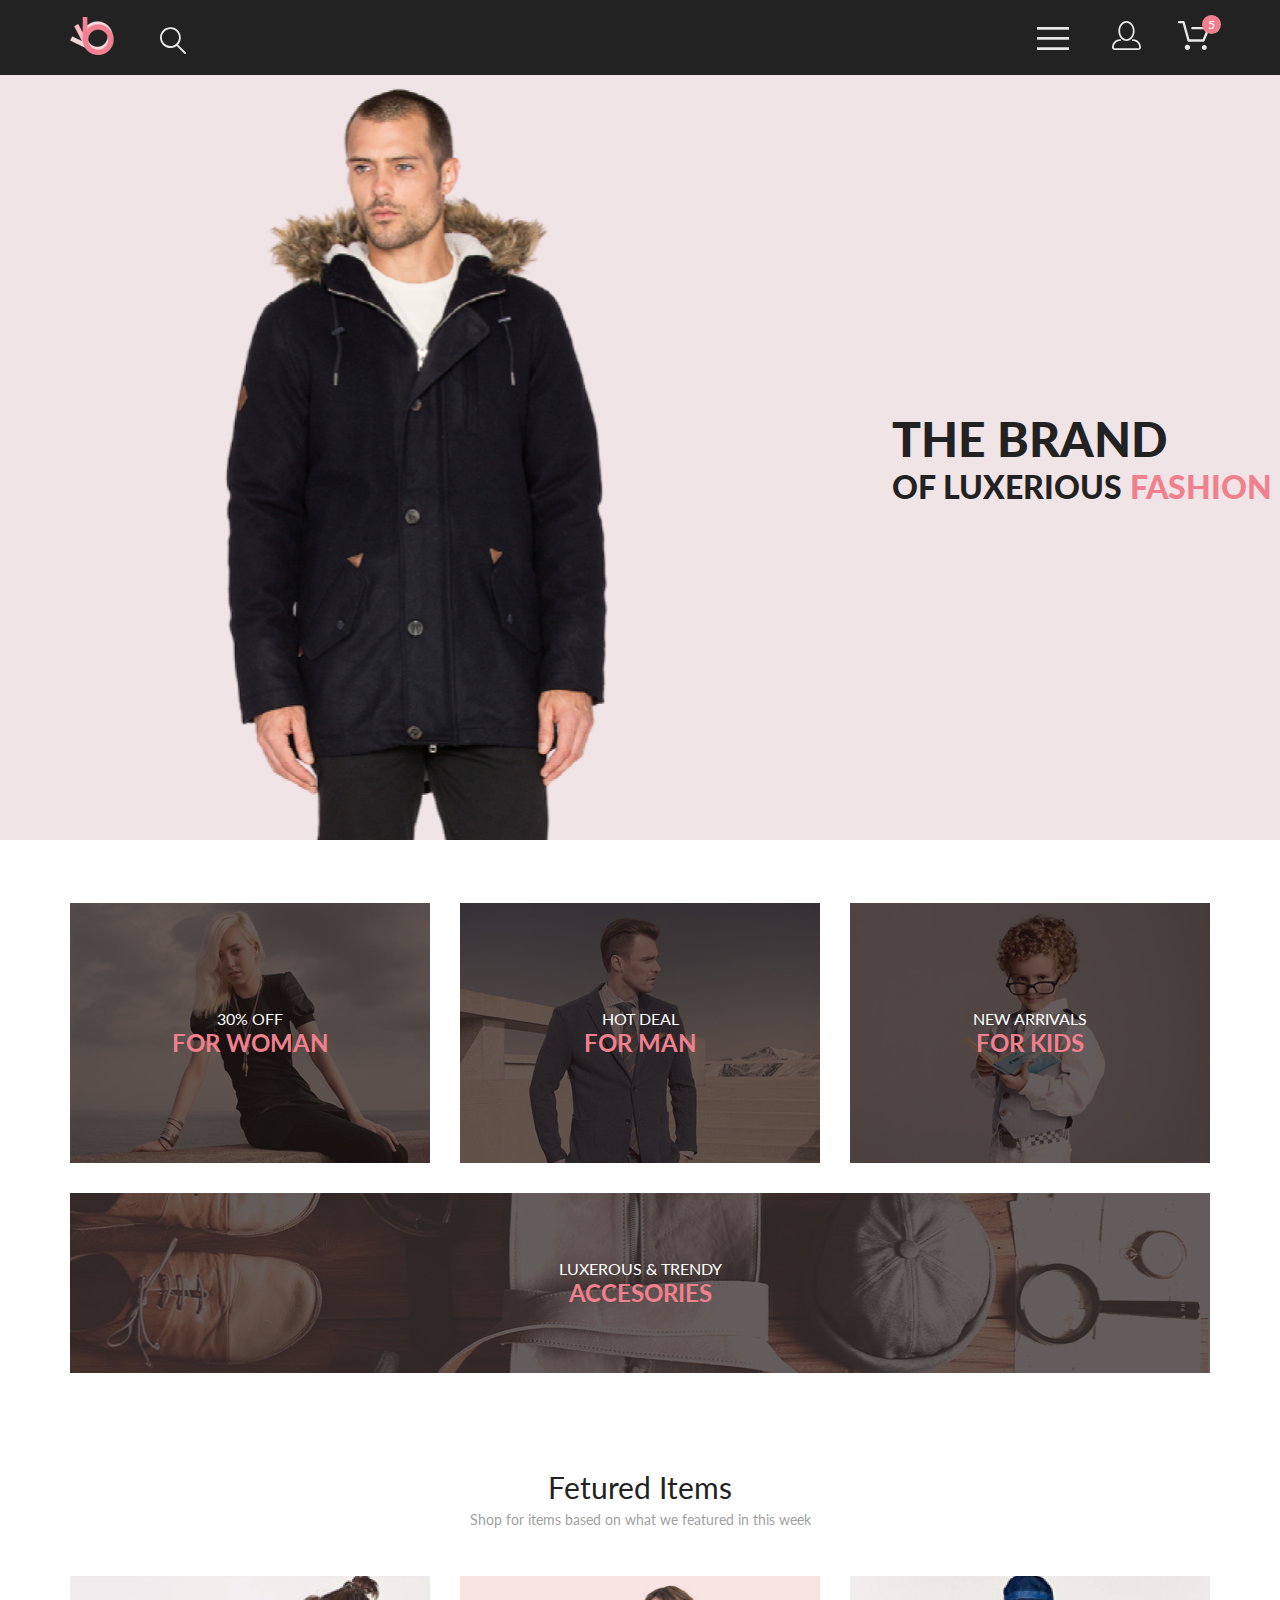
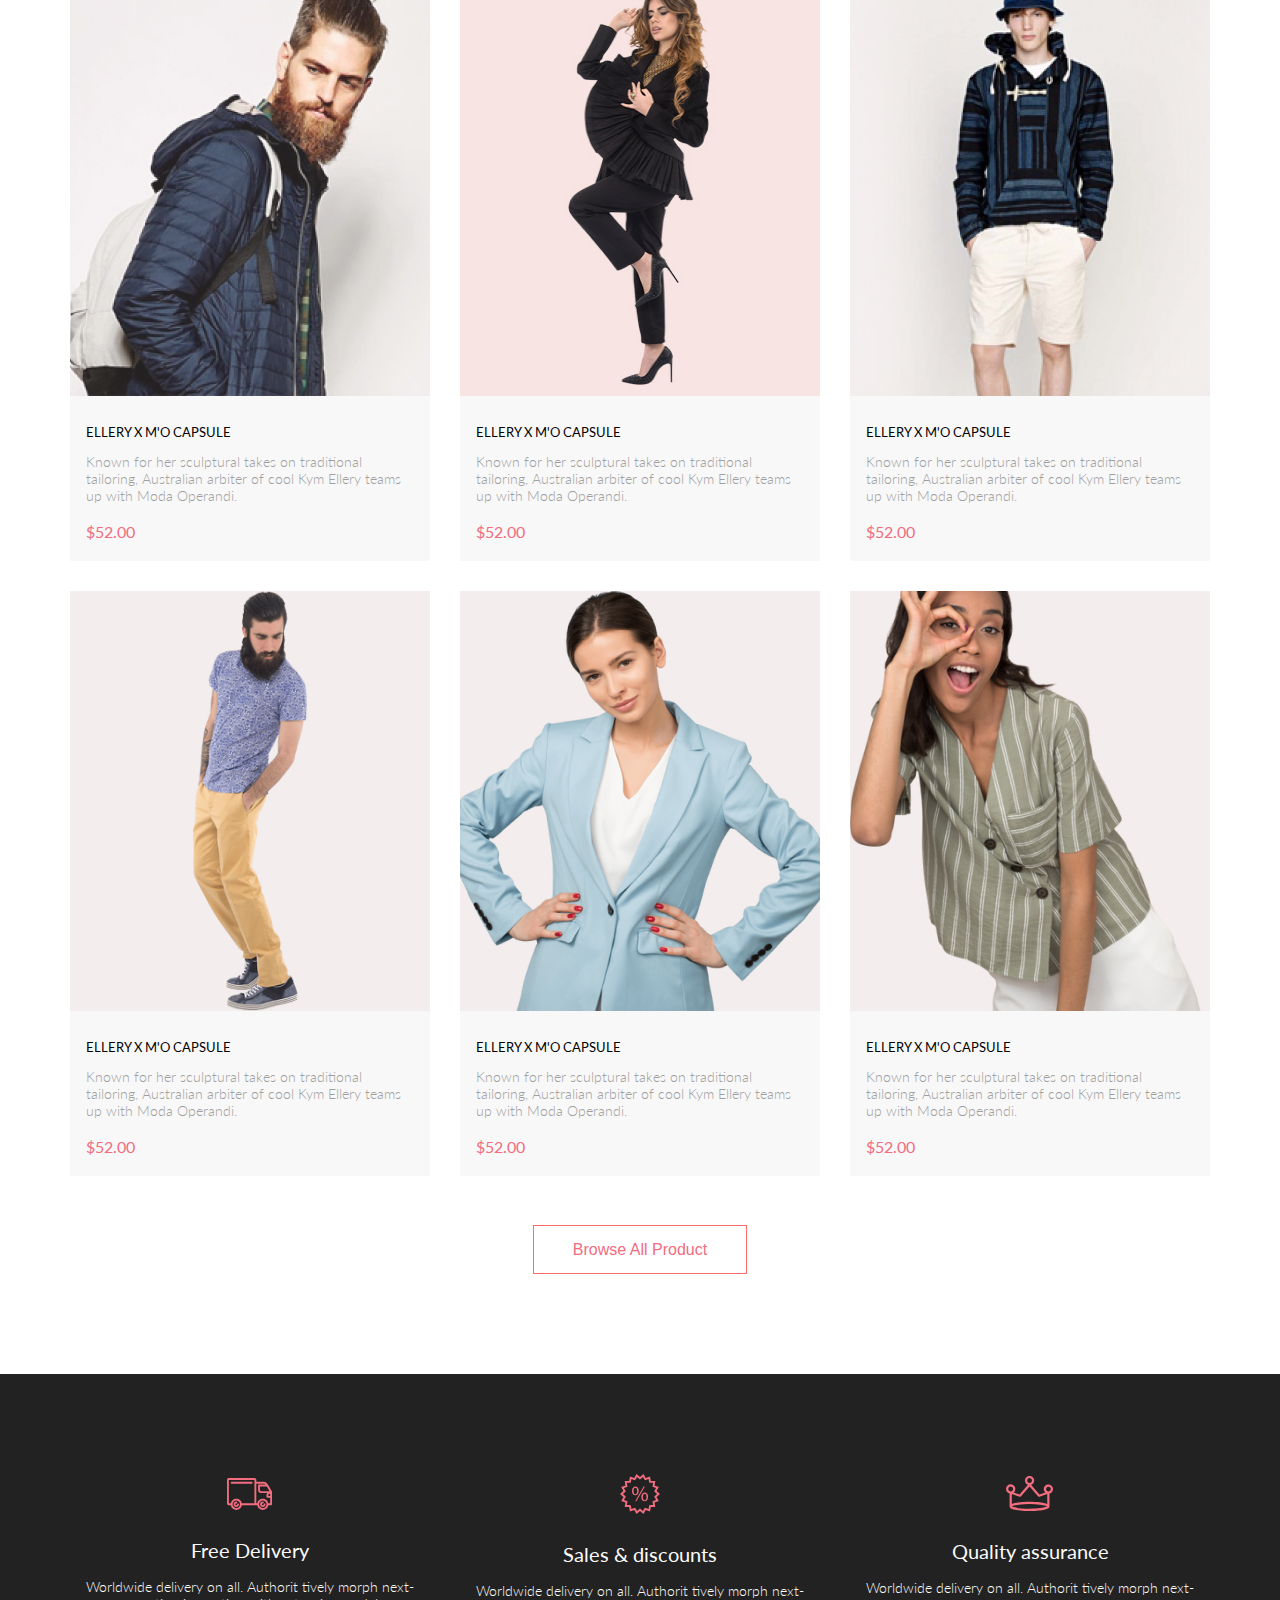
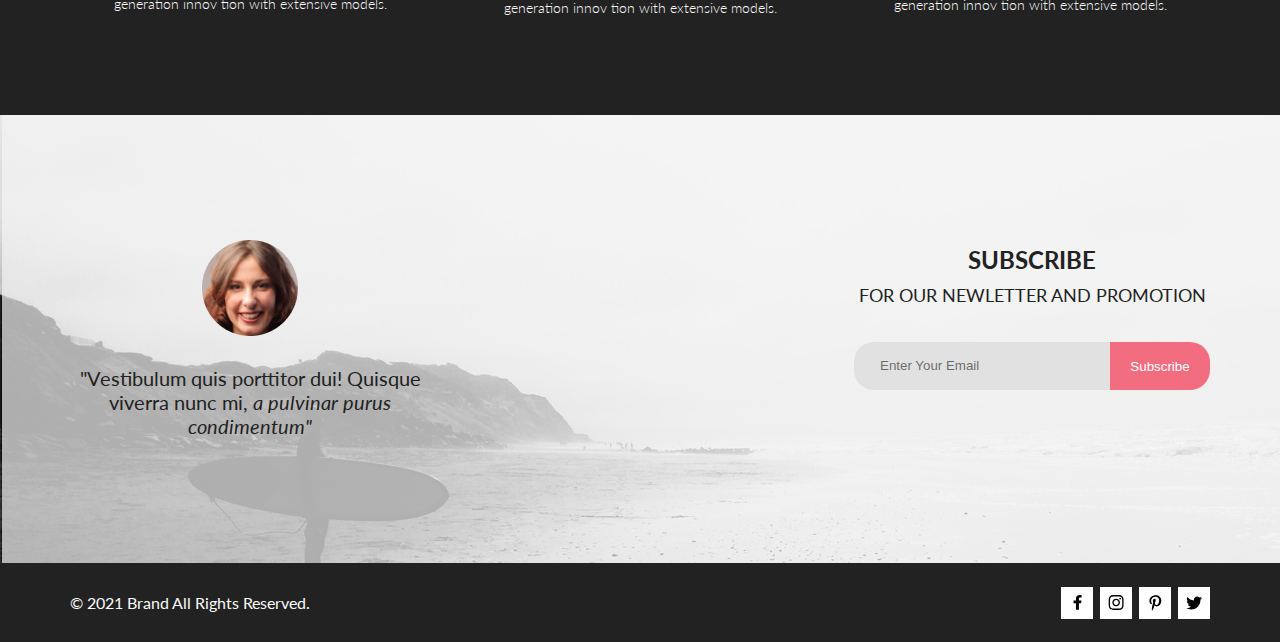
==== index.html @ 6a08852a "beautify code" ====
<!DOCTYPE html>
<html lang="en">

<head>
  <meta charset="UTF-8" />
  <meta http-equiv="X-UA-Compatible" content="IE=edge" />
  <meta name="viewport" content="width=device-width, initial-scale=1.0" />
  <link rel="stylesheet" href="./css/reset.css" />
  <link rel="stylesheet" href="./css/style.css" />
  <link rel="preconnect" href="https://fonts.googleapis.com" />
  <link rel="preconnect" href="https://fonts.gstatic.com" crossorigin />
  <link href="https://fonts.googleapis.com/css2?family=Lato:ital,wght@0,300;0,400;0,700;0,900;1,400&display=swap"
    rel="stylesheet" />
  <title>Document</title>
</head>

<body>
  <header class="header">
    <div class="container">
      <div class="header__wrp">
        <div>
          <img class="header__logo" src="./img/logo.svg" alt="logo" />
          <img class="header__search" src="./img/loupe.svg" alt="loupe" />
        </div>
        <div class="header__nav-group">
          <button class="header__button" type="buttons">
            <img src="./img/burger.svg" alt="burger" />
          </button>
          <a class="header__link" href="#"><img src="./img/person.svg" alt="person" /></a>
          <a href="#" class="header__link header__link-cart">
            <img src="./img/basket.svg" alt="cart" />
          </a>
        </div>
        <nav class="header__menu">
          <h2 class="header__menu-title"></h2>
          <ul class="header__menu-list">
            <li class="header__menu-item menu-sub-item">
              <h3 class="menu-sub-item__title">man</h3>
              <ul class="menu-sub-item__list">
                <li>
                  <a class="menu-sub-item__item-link" href="#">Accessories</a>
                </li>
                <li><a class="menu-sub-item__item-link" href="#">Bags</a></li>
                <li>
                  <a class="menu-sub-item__item-link" href="#">Denim</a>
                </li>
                <li>
                  <a class="menu-sub-item__item-link" href="#">T-Shirts</a>
                </li>
              </ul>
            </li>
            <li>
              <h3 class="menu-sub-item__title">woman</h3>
              <ul class="menu-sub-item__list">
                <li>
                  <a class="menu-sub-item__item-link" href="#">Accessories</a>
                </li>
                <li>
                  <a class="menu-sub-item__item-link" href="#">Jackets & Coats</a>
                </li>
                <li>
                  <a class="menu-sub-item__item-link" href="#">Polos</a>
                </li>
                <li>
                  <a class="menu-sub-item__item-link" href="#">T-Shirts</a>
                </li>
                <li>
                  <a class="menu-sub-item__item-link" href="#">Shirts</a>
                </li>
              </ul>
            </li>
            <li>
              <h3 class="menu-sub-item__title">kids</h3>
              <ul class="menu-sub-item__list">
                <li>
                  <a class="menu-sub-item__item-link" href="#">Accessories</a>
                </li>
                <li>
                  <a class="menu-sub-item__item-link" href="#">Jackets & Coats</a>
                </li>
                <li>
                  <a class="menu-sub-item__item-link" href="#">Polos</a>
                </li>
                <li>
                  <a class="menu-sub-item__item-link" href="#">T-Shirts</a>
                </li>
                <li>
                  <a class="menu-sub-item__item-link" href="#">Shirts</a>
                </li>
                <li><a class="menu-sub-item__item-link" href="#">Bags</a></li>
              </ul>
            </li>
          </ul>
        </nav>
      </div>
    </div>
  </header>
  <main>
    <section class="brand">
      <img class="brand__img" src="./img/man.png" alt="man" width="800" height="765" />
      <div class="brand__title-wrp">
        <h1 class="brand__title">
          the brand
          <span class="brand__sub-title">of luxerious
            <span class="brand__sub-title-pink">fashion</span></span>
        </h1>
      </div>
    </section>
    <section class="sales container">
      <h2 class="sales__title visually-hidden">sales</h2>
      <ul class="sales__list">
        <li class="sales__item sales__item_woman">
          <p class="sales__item-text">30% off</p>
          <h3 class="sales__item-title">for woman</h3>
        </li>
        <li class="sales__item sales__item_man">
          <p class="sales__item-text">hot deal</p>
          <h3 class="sales__item-title">for man</h3>
        </li>
        <li class="sales__item sales__item_kids">
          <p class="sales__item-text">new arrivals</p>
          <h3 class="sales__item-title">for kids</h3>
        </li>
        <li class="sales__item sales__item_shoose">
          <p class="sales__item-text">luxerous & trendy</p>
          <h3 class="sales__item-title">accesories</h3>
        </li>
      </ul>
    </section>
    <section class="products container">
      <h2 class="products__title">Fetured Items</h2>
      <p class="products__desk">
        Shop for items based on what we featured in this week
      </p>
      <ul class="products__list">
        <li class="products__item">
          <div class="products__item-img-wrp">
            <img class="products__item-img" src="./img/fetured-1.jpg" alt="fetured" />
            <button class="products__item-button" type="button">
              <img class="products__item-button-img" src="img/basket.svg" />
              <span>Add to Cart</span>
            </button>
          </div>
          <div class="products__item-wrp">
            <h3 class="products__item-title">ellery x m'o capsule</h3>
            <p class="products__item-desk">
              Known for her sculptural takes on traditional tailoring,
              Australian arbiter of cool Kym Ellery teams up with Moda
              Operandi.
            </p>
            <p class="products__item-priсe">$52.00</p>
          </div>
        </li>
        <li class="products__item">
          <div class="products__item-img-wrp">
            <img class="products__item-img" src="./img/fetured-2.jpg" alt="fetured" />
            <button class="products__item-button" type="button">
              <img class="products__item-button-img" src="img/basket.svg" />
              <span>Add to Cart</span>
            </button>
          </div>
          <div class="products__item-wrp">
            <h3 class="products__item-title">ellery x m'o capsule</h3>
            <p class="products__item-desk">
              Known for her sculptural takes on traditional tailoring,
              Australian arbiter of cool Kym Ellery teams up with Moda
              Operandi.
            </p>
            <p class="products__item-priсe">$52.00</p>
          </div>
        </li>
        <li class="products__item">
          <div class="products__item-img-wrp">
            <img class="products__item-img" src="./img/fetured-3.jpg" alt="fetured" />
            <button class="products__item-button" type="button">
              <img class="products__item-button-img" src="img/basket.svg" />
              <span>Add to Cart</span>
            </button>
          </div>
          <div class="products__item-wrp">
            <h3 class="products__item-title">ellery x m'o capsule</h3>
            <p class="products__item-desk">
              Known for her sculptural takes on traditional tailoring,
              Australian arbiter of cool Kym Ellery teams up with Moda
              Operandi.
            </p>
            <p class="products__item-priсe">$52.00</p>
          </div>
        </li>
        <li class="products__item">
          <div class="products__item-img-wrp">
            <img class="products__item-img" src="./img/fetured-4.jpg" alt="fetured" />
            <button class="products__item-button" type="button">
              <img class="products__item-button-img" src="img/basket.svg" />
              <span>Add to Cart</span>
            </button>
          </div>
          <div class="products__item-wrp">
            <h3 class="products__item-title">ellery x m'o capsule</h3>
            <p class="products__item-desk">
              Known for her sculptural takes on traditional tailoring,
              Australian arbiter of cool Kym Ellery teams up with Moda
              Operandi.
            </p>
            <p class="products__item-priсe">$52.00</p>
          </div>
        </li>
        <li class="products__item">
          <div class="products__item-img-wrp">
            <img class="products__item-img" src="./img/fetured-5.jpg" alt="fetured" />
            <button class="products__item-button" type="button">
              <img class="products__item-button-img" src="img/basket.svg" />
              <span>Add to Cart</span>
            </button>
          </div>
          <div class="products__item-wrp">
            <h3 class="products__item-title">ellery x m'o capsule</h3>
            <p class="products__item-desk">
              Known for her sculptural takes on traditional tailoring,
              Australian arbiter of cool Kym Ellery teams up with Moda
              Operandi.
            </p>
            <p class="products__item-priсe">$52.00</p>
          </div>
        </li>
        <li class="products__item">
          <div class="products__item-img-wrp">
            <img class="products__item-img" src="./img/fetured-6.jpg" alt="fetured" />
            <button class="products__item-button" type="button">
              <img class="products__item-button-img" src="img/basket.svg" />
              <span>Add to Cart</span>
            </button>
          </div>
          <div class="products__item-wrp">
            <h3 class="products__item-title">ellery x m'o capsule</h3>
            <p class="products__item-desk">
              Known for her sculptural takes on traditional tailoring,
              Australian arbiter of cool Kym Ellery teams up with Moda
              Operandi.
            </p>
            <p class="products__item-priсe">$52.00</p>
          </div>
        </li>
      </ul>
      <button class="products__button" type="button">
        Browse All Product
      </button>
    </section>
    <section class="offer">
      <div class="container">
        <h2 class="offer__title visually-hidden">offer</h2>
        <ul class="offer__list">
          <li class="offer__item">
            <img class="offer__item-img" src="./img/delivery.svg" alt="delivery" />
            <h3 class="offer__item-title">Free Delivery</h3>
            <p class="offer__item-desc">
              Worldwide delivery on all. Authorit tively morph next-generation
              innov tion with extensive models.
            </p>
          </li>
          <li class="offer__item">
            <img class="offer__item-img" src="./img/sales.svg" alt="sales" />
            <h3 class="offer__item-title">Sales & discounts</h3>
            <p class="offer__item-desc">
              Worldwide delivery on all. Authorit tively morph next-generation
              innov tion with extensive models.
            </p>
          </li>
          <li class="offer__item">
            <img class="offer__item-img" src="./img/quality.svg" alt="quality" />
            <h3 class="offer__item-title">Quality assurance</h3>
            <p class="offer__item-desc">
              Worldwide delivery on all. Authorit tively morph next-generation
              innov tion with extensive models.
            </p>
          </li>
        </ul>
      </div>
    </section>
  </main>
  <footer>
    <section class="subscription">
      <div class="container subscription__container">
        <div class="subscription__wrp">
          <img class="subscription__photo" src="./img/photo.png" alt="photo" />
          <p class="subscription__photo-desc">
            "Vestibulum quis porttitor dui! Quisque viverra nunc mi,
            <span class="subscription__photo-desc-italic">a pulvinar purus condimentum"</span>
          </p>
        </div>
        <form class="subscription__form" action="/">
          <legend class="subscription__form-legend">
            <h2 class="subscription__title">subscribe</h2>
            <h3 class="subscription__sub-title">
              for our newletter and promotion
            </h3>
          </legend>
          <div class="subscription__form-wrp">
            <label for="email" class="visually-hidden">Email</label>
            <input class="subscription__form-input" type="email" id="email" placeholder="Enter Your Email" />
            <button class="subscription__form-submit" type="submit">
              Subscribe
            </button>
          </div>
        </form>
      </div>
    </section>
    <section class="copyright">
      <h2 class="copyright__title visually-hidden">copyright</h2>
      <div class="container copyright__container">
        <div class="copyright__desc">
          &copy; 2021 Brand All Rights Reserved.
        </div>
        <ul class="copyright__socials">
          <li>
            <a class="copyright__socials-item" href="#">
              <svg class="copyright__socials-item-img" width="9" height="15" viewBox="0 0 9 15"
                xmlns="http://www.w3.org/2000/svg">
                <path
                  d="M8.08836 8.28L8.50686 5.61602H5.89022V3.88729C5.89022 3.15847 6.25574 2.44806 7.42765 2.44806H8.61722V0.179975C8.61722 0.179975 7.53772 0 6.50561 0C4.35073 0 2.9422 1.27593 2.9422 3.5857V5.61602H0.546875V8.28H2.9422V14.72H5.89022V8.28H8.08836Z" />
              </svg>
            </a>
          </li>
          <li>
            <a class="copyright__socials-item" href="#">
              <svg class="copyright__socials-item-img" width="16" height="15" viewBox="0 0 16 15"
                xmlns="http://www.w3.org/2000/svg">
                <path
                  d="M8.13897 3.68159C6.02383 3.68159 4.31774 5.38491 4.31774 7.49663C4.31774 9.60835 6.02383 11.3117 8.13897 11.3117C10.2541 11.3117 11.9602 9.60835 11.9602 7.49663C11.9602 5.38491 10.2541 3.68159 8.13897 3.68159ZM8.13897 9.9769C6.77211 9.9769 5.65467 8.8646 5.65467 7.49663C5.65467 6.12866 6.76878 5.01636 8.13897 5.01636C9.50915 5.01636 10.6233 6.12866 10.6233 7.49663C10.6233 8.8646 9.50583 9.9769 8.13897 9.9769ZM13.0078 3.52554C13.0078 4.02026 12.6087 4.41538 12.1165 4.41538C11.621 4.41538 11.2252 4.01694 11.2252 3.52554C11.2252 3.03413 11.6243 2.63569 12.1165 2.63569C12.6087 2.63569 13.0078 3.03413 13.0078 3.52554ZM15.5386 4.42866C15.4821 3.23667 15.2094 2.18081 14.3347 1.31089C13.4634 0.440967 12.4058 0.168701 11.2119 0.108936C9.9814 0.039209 6.29321 0.039209 5.0627 0.108936C3.8721 0.165381 2.81453 0.437646 1.93987 1.30757C1.06522 2.17749 0.795836 3.23335 0.735973 4.42534C0.666134 5.65386 0.666134 9.33608 0.735973 10.5646C0.79251 11.7566 1.06522 12.8124 1.93987 13.6824C2.81453 14.5523 3.86878 14.8246 5.0627 14.8843C6.29321 14.9541 9.9814 14.9541 11.2119 14.8843C12.4058 14.8279 13.4634 14.5556 14.3347 13.6824C15.2061 12.8124 15.4788 11.7566 15.5386 10.5646C15.6085 9.33608 15.6085 5.65718 15.5386 4.42866ZM13.949 11.8828C13.6895 12.5335 13.1874 13.0349 12.5322 13.2972C11.5511 13.6857 9.22314 13.596 8.13897 13.596C7.05479 13.596 4.72348 13.6824 3.74573 13.2972C3.09389 13.0382 2.59171 12.5369 2.32898 11.8828C1.93987 10.9033 2.02967 8.57905 2.02967 7.49663C2.02967 6.41421 1.9432 4.08667 2.32898 3.1105C2.58838 2.45972 3.09056 1.95835 3.74573 1.69604C4.7268 1.30757 7.05479 1.39722 8.13897 1.39722C9.22314 1.39722 11.5545 1.31089 12.5322 1.69604C13.184 1.95503 13.6862 2.4564 13.949 3.1105C14.3381 4.08999 14.2483 6.41421 14.2483 7.49663C14.2483 8.57905 14.3381 10.9066 13.949 11.8828Z" />
              </svg>
            </a>
          </li>
          <li>
            <a class="copyright__socials-item" href="#">
              <svg class="copyright__socials-item-img" width="13" height="16" viewBox="0 0 13 16"
                xmlns="http://www.w3.org/2000/svg">
                <path
                  d="M6.74032 0.203125C3.55564 0.203125 0.408203 2.34063 0.408203 5.8C0.408203 8 1.63738 9.25 2.38233 9.25C2.68963 9.25 2.86655 8.3875 2.86655 8.14375C2.86655 7.85313 2.13091 7.23438 2.13091 6.025C2.13091 3.5125 4.03055 1.73125 6.4889 1.73125C8.60271 1.73125 10.1671 2.94062 10.1671 5.1625C10.1671 6.82187 9.50597 9.93437 7.36422 9.93437C6.59133 9.93437 5.93018 9.37187 5.93018 8.56563C5.93018 7.38438 6.74963 6.24062 6.74963 5.02187C6.74963 2.95312 3.835 3.32812 3.835 5.82812C3.835 6.35313 3.90018 6.93437 4.13298 7.4125C3.70463 9.26875 2.82931 12.0344 2.82931 13.9469C2.82931 14.5375 2.91311 15.1188 2.96899 15.7094C3.07452 15.8281 3.02175 15.8156 3.18316 15.7563C4.74757 13.6 4.69169 13.1781 5.3994 10.3562C5.78119 11.0875 6.76826 11.4812 7.55046 11.4812C10.8469 11.4812 12.3275 8.24688 12.3275 5.33125C12.3275 2.22813 9.66427 0.203125 6.74032 0.203125Z" />
              </svg>
            </a>
          </li>
          <li>
            <a class="copyright__socials-item" href="#">
              <svg class="copyright__socials-item-img" width="17" height="14" viewBox="0 0 17 14" fill="none"
                xmlns="http://www.w3.org/2000/svg">
                <path
                  d="M14.417 3.74052C14.427 3.88264 14.427 4.0248 14.427 4.16692C14.427 8.50192 11.1498 13.4969 5.15986 13.4969C3.31448 13.4969 1.60022 12.9588 0.158203 12.0248C0.420396 12.0552 0.67247 12.0654 0.944752 12.0654C2.46741 12.0654 3.8691 11.5476 4.98843 10.6644C3.5565 10.6339 2.3565 9.68977 1.94305 8.39027C2.14475 8.4207 2.34642 8.44102 2.5582 8.44102C2.85063 8.44102 3.14308 8.40039 3.41533 8.32936C1.92291 8.02477 0.803551 6.70498 0.803551 5.11108V5.07048C1.23715 5.31414 1.74139 5.46642 2.2758 5.4867C1.39849 4.89786 0.823727 3.8928 0.823727 2.75573C0.823727 2.14661 0.985041 1.58823 1.26741 1.10092C2.87077 3.09077 5.28086 4.39023 7.98334 4.53239C7.93293 4.28873 7.90266 4.03495 7.90266 3.78114C7.90266 1.97402 9.35477 0.501953 11.1598 0.501953C12.0976 0.501953 12.9446 0.897891 13.5396 1.53748C14.2757 1.39536 14.9816 1.12123 15.6068 0.745609C15.3648 1.50705 14.8505 2.14664 14.1749 2.5527C14.8304 2.48167 15.4657 2.29889 16.0505 2.04511C15.6069 2.69483 15.0522 3.27348 14.417 3.74052Z" />
              </svg>
            </a>
          </li>
        </ul>
      </div>
    </section>
  </footer>
</body>

</html>
---- css/style.css ----
:root {
  --black: #222222;
  --pink-bkg: #F1E4E6;
  --pinc-bkg-light: #F8F3F4;
  --light-pink-bkg: #F8F8F8;
  --black-text: #000000;
  --pink-text: #F1808F;
  --white: #FFFFFF;
  --light-grey-text: #FBFBFB;
  --grey-text: #9F9F9F;
  --red-text: #F16D7F;
  --red-hover: #E05C6E;
  --pink-bdr: #FF6A6A;
  --grey-filter: rgba(58, 56, 56, 0.86);
  --grey-input: #E1E1E1;
  --grey-input-text: #222224;
  --grey-placeholder: #222224a1;
  --grey-reg-input: #A4A4A4;
}

body {
  font-family: 'Lato';
  font-weight: 400;
  font-style: normal;
  font-size: 14px;
  line-height: 17px;
}

.visually-hidden {
  position: absolute;
  white-space: nowrap;
  width: 1px;
  height: 1px;
  overflow: hidden;
  border: 0;
  padding: 0;
  clip: rect(0 0 0 0);
  clip-path: inset(50%);
  margin: -1px;
}

.container {
  width: 1140px;
  margin: 0 auto;
}

.header {
  background-color: var(--black);
}

.header__wrp {
  display: flex;
  justify-content: space-between;
  min-height: 75px;
  align-items: center;
}

.header__logo {
  margin: 0 41px 0 0;
}

.header__button {
  background-color: transparent;
  border: 0;
  cursor: pointer;
}

.header__link {
  margin: 0 0 0 33px;
}

.header__link-cart {
  position: relative;
}

.header__search {
  cursor: pointer;
}

.header__link-cart::after {
  content: '5';
  background-color: var(--pink-text);
  color: var(--white);
  width: 19px;
  height: 19px;
  position: absolute;
  right: -11px;
  top: -21px;
  display: flex;
  justify-content: center;
  align-items: center;
  border-radius: 50%;
  font-size: 12px;
  line-height: 14px;
}

.header__menu {
  display: none;
}

.brand {
  display: flex;
  background-color: var(--pink-bkg);
  margin: 0 0 63px 0;
}

.brand__title-wrp {
  display: flex;
  align-items: center;
  padding: 0 0 0 92px;
  flex-grow: 1;
}

.brand__title {
  font-size: 48px;
  font-weight: 900;
  line-height: 58px;
  color: var(--black);
  text-transform: uppercase;
}

.brand__sub-title {
  display: block;
  font-size: 32px;
  line-height: 38px;
}

.brand__sub-title-pink {
  color: var(--pink-text)
}

.sales__item {
  width: 360px;
  min-height: 260px;
  display: flex;
  flex-direction: column;
  align-items: center;
  justify-content: center;
  text-transform: uppercase;
}

.sales__list {
  display: flex;
  flex-wrap: wrap;
  justify-content: space-between;
}

.sales__item_woman {
  background-image: url('../img/for_woman.jpg');
  background-size: cover;
}

.sales__item_man {
  background-image: url('../img/for_man.jpg');
  background-size: cover;
}

.sales__item_kids {
  background-image: url('../img/for_kids.jpg');
  background-size: cover;
}

.sales__item_shoose {
  background-image: url('../img/accerories.jpg');
  background-size: cover;
  margin: 30px 0 0 0;
  min-height: 180px;
  width: 1140px;
}

.sales__item-text {
  font-size: 16px;
  line-height: 19px;
  text-align: center;
  color: var(--white);
}

.sales__item-title {
  font-weight: 700;
  font-size: 24px;
  line-height: 29px;
  text-align: center;
  color: var(--pink-text);
}

.products__title {
  margin: 96px 0 6px;
  text-align: center;
  line-height: 36px;
  font-size: 30px;
  color: var(--black);
}

.products__desk {
  margin: 0 0 48px;
  text-align: center;
  color: var(--grey-text);
}

.products__list {
  display: flex;
  justify-content: space-between;
  flex-wrap: wrap;
}

.products__item {
  background-color: var(--light-pink-bkg);
  width: 360px;
  min-height: 420px;
  margin: 0 0 30px;
}

.products__item-img-wrp {
  position: relative;
}

.products__item-img-wrp:hover::after {
  content: '';
  position: absolute;
  z-index: 1;
  left: 0;
  right: 0;
  top: 0;
  bottom: 0;
  background-color: var(--grey-filter);
}

.products__item-wrp {
  padding: 25px 16px 20px 16px;
}

.products__item-title {
  margin: 0 0 13px;
  text-transform: uppercase;
  font-size: 13px;
  line-height: 16px;
  color: var(--black-text);
}

.products__item-desk {
  margin: 0 0 18px;
  font-weight: 300;
  color: var(--grey-text)
}

.products__item-priсe {
  font-size: 16px;
  line-height: 19px;
  color: var(--red-text);
}

.products__item-button {
  position: absolute;
  z-index: 2;
  border: solid 2px var(--white);
  padding: 13px;
  display: none;
  justify-content: center;
  align-items: center;
  background-color: transparent;
  width: 138px;
  height: 43px;
  left: 50%;
  top: 50%;
  margin: calc(-43px/2) 0 0 calc(-138px/2);
  color: var(--white);
  cursor: pointer;
}

.products__item-img-wrp:hover>.products__item-button {
  display: flex;
}

.products__item-button-img {
  width: 26px;
  height: 24px;
  margin: 0 11px 0 0;
}

.products__button {
  display: block;
  margin: 19px auto 100px;
  padding: 14px 39px;
  border: 1px solid var(--pink-bdr);
  background-color: transparent;
  color: var(--red-text);
  font-size: 16px;
  line-height: 19px;
}

.products__button:hover {
  background-color: var(--pink-bdr);
  color: var(--white);
  cursor: pointer;
}

.offer {
  display: flex;
  align-items: center;
  background-color: var(--black);
  min-height: 341px;
}

.offer__list {
  display: flex;
  justify-content: space-between;
}

.offer__item {
  width: 360px;
  display: flex;
  flex-direction: column;
  align-items: center;
  justify-content: center;
}

.offer__item-img {
  margin: 0 0 28px;
}

.offer__item-title {
  color: var(--light-grey-text);
  font-size: 20px;
  line-height: 24px;
  margin: 0 0 16px;
  text-align: center;
}

.offer__item-desc {
  color: var(--light-grey-text);
  font-weight: 300;
  font-size: 13.972px;
  text-align: center;
}

.subscription {
  display: flex;
  align-items: center;
  background-image: url('../img/background-subscribe.jpg');
  background-size: cover;
  min-height: 448px;
}

.subscription__container {
  display: flex;
  justify-content: space-between;
}

.subscription__wrp {
  width: 360px;
  display: flex;
  flex-direction: column;
  align-items: center;
  justify-content: center;
}

.subscription__photo {
  width: 96px;
  margin: 0 0 30px;
}

.subscription__photo-desc {
  font-size: 20px;
  line-height: 24px;
  text-align: center;
  color: var(--black);
}

.subscription__photo-desc-italic {
  font-style: italic;
}

.subscription__title {
  font-size: 24px;
  font-weight: 700;
  line-height: 40px;
  text-align: center;
  text-transform: uppercase;
  color: var(--black);
}

.subscription__sub-title {
  font-size: 18px;
  line-height: 30px;
  text-align: center;
  text-transform: uppercase;
  color: var(--black);
}

.copyright {
  background-color: var(--black);
  min-height: 79px;
  display: flex;
  align-items: center;
}

.copyright__container {
  display: flex;
  justify-content: space-between;
  align-items: center;
}

.copyright__desc {
  font-size: 16px;
  line-height: 19px;
  color: var(--light-grey-text);
}

.copyright__socials {
  display: flex;
}

.copyright__socials-item {
  display: flex;
  justify-content: center;
  align-items: center;
  margin: 0 0 0 7px;
  width: 32px;
  height: 32px;
  background-color: var(--white);
}

.copyright__socials-item:hover {
  background-color: var(--red-text);
}

.copyright__socials-item-img {
  fill: var(--black-text);
}

.copyright__socials-item:hover>.copyright__socials-item-img {
  fill: var(--white);
}

.subscription__form-wrp {
  display: flex;
  width: 356px;
  margin: 32px 0 0 0;
}

.subscription__form-input {
  flex-grow: 1;
  padding: 17px 26px;
  background-color: var(--grey-input);
  line-height: 14px;
  color: var(--grey-input-text);
  border: none;
  border-radius: 20px 0 0 20px;
}

.subscription__form-input::placeholder {
  color: var(--grey-placeholder);
}

.subscription__form-input:focus {
  outline: none;
}

.subscription__form-submit {
  min-width: 100px;
  background-color: var(--red-text);
  border: none;
  border-radius: 0 20px 20px 0;
  color: var(--white);
}

.subscription__form-submit:hover {
  background-color: var(--red-hover);
  cursor: pointer;
}

.registration__title-wrp {
  display: flex;
  align-items: center;
  background-color: var(--pinc-bkg-light);
  min-height: 148px;
}

.registration__title {
  font-size: 24px;
  line-height: 29px;
  text-transform: uppercase;
  color: var(--red-text);
}

.registration__form-wrp {
  display: flex;
  justify-content: space-between;
  margin-top: 64px;
  margin-bottom: 96px;
}

.registration__form {
  width: 360px;
}

.registration__form-input {
  display: block;
  width: 100%;
  padding: 13px 17px;
  border: none;
  outline: solid 1px var(--grey-reg-input);
  font-weight: 300;
  font-size: 13px;
  line-height: 16px;
  margin: 0 0 21px;
}

.registration__form-input::placeholder {
  color: var(--grey-reg-input);
}

.registration__form-label {
  display: block;
  color: var(--black);
  margin: 0 0 20px;
  font-size: 16px;
  font-weight: 300;
  line-height: 19px;
}

.registration__form-radio-wrp {
  margin: 11px 0 33px;
  display: flex;
  align-items: center;
}

.registration__form-radio {
  display: none;
}

.registration__form-radio-label {
  position: relative;
  display: flex;
  align-items: center;
  margin: 0 20px 0 0;
}

.registration__form-radio-label::before {
  content: '';
  width: 17px;
  height: 17px;
  margin: 0 10px 0 0;
  display: block;
  border: 1px solid var(--grey-reg-input);
  border-radius: 50%;
}

.registration__form-radio:checked+.registration__form-radio-label::before {
  background-image: url("../img/radio.svg");
  background-size: cover;
}

.registration-form-desc {
  color: var(--grey-reg-input);
  font-weight: 300;
  font-size: 13px;
  line-height: 16px;
}

.registration__desc {
  max-width: 652px;
}

.registration__button {
  padding: 16px 29px;
  margin: 55px 0 0 0;
  border: 1px solid var(--red-text);
  background-color: var(--red-text);
  text-transform: uppercase;
  color: var(--white);
}

.registration__button-img {
  fill: var(--white);
  margin-left: 20px;
}

.registration__sub-title {
  margin: 0 0 22px;
  font-weight: 300;
  font-size: 24px;
  line-height: 29px;
  text-transform: uppercase;
}

.registration__desc-text {
  margin: 0 0 21px;
  font-weight: 300;
  font-size: 24px;
  line-height: 29px;
}

.registration__desc-item {
  margin: 0 0 16px;
  display: flex;
  align-items: center;
  font-weight: 300;
  font-size: 24px;
  line-height: 29px;
}

.registration__desc-item::before {
  content: '';
  width: 20px;
  height: 16px;
  margin: 0 23px 0 0;
  background-image: url("../img/check.svg");
  background-size: cover;
}
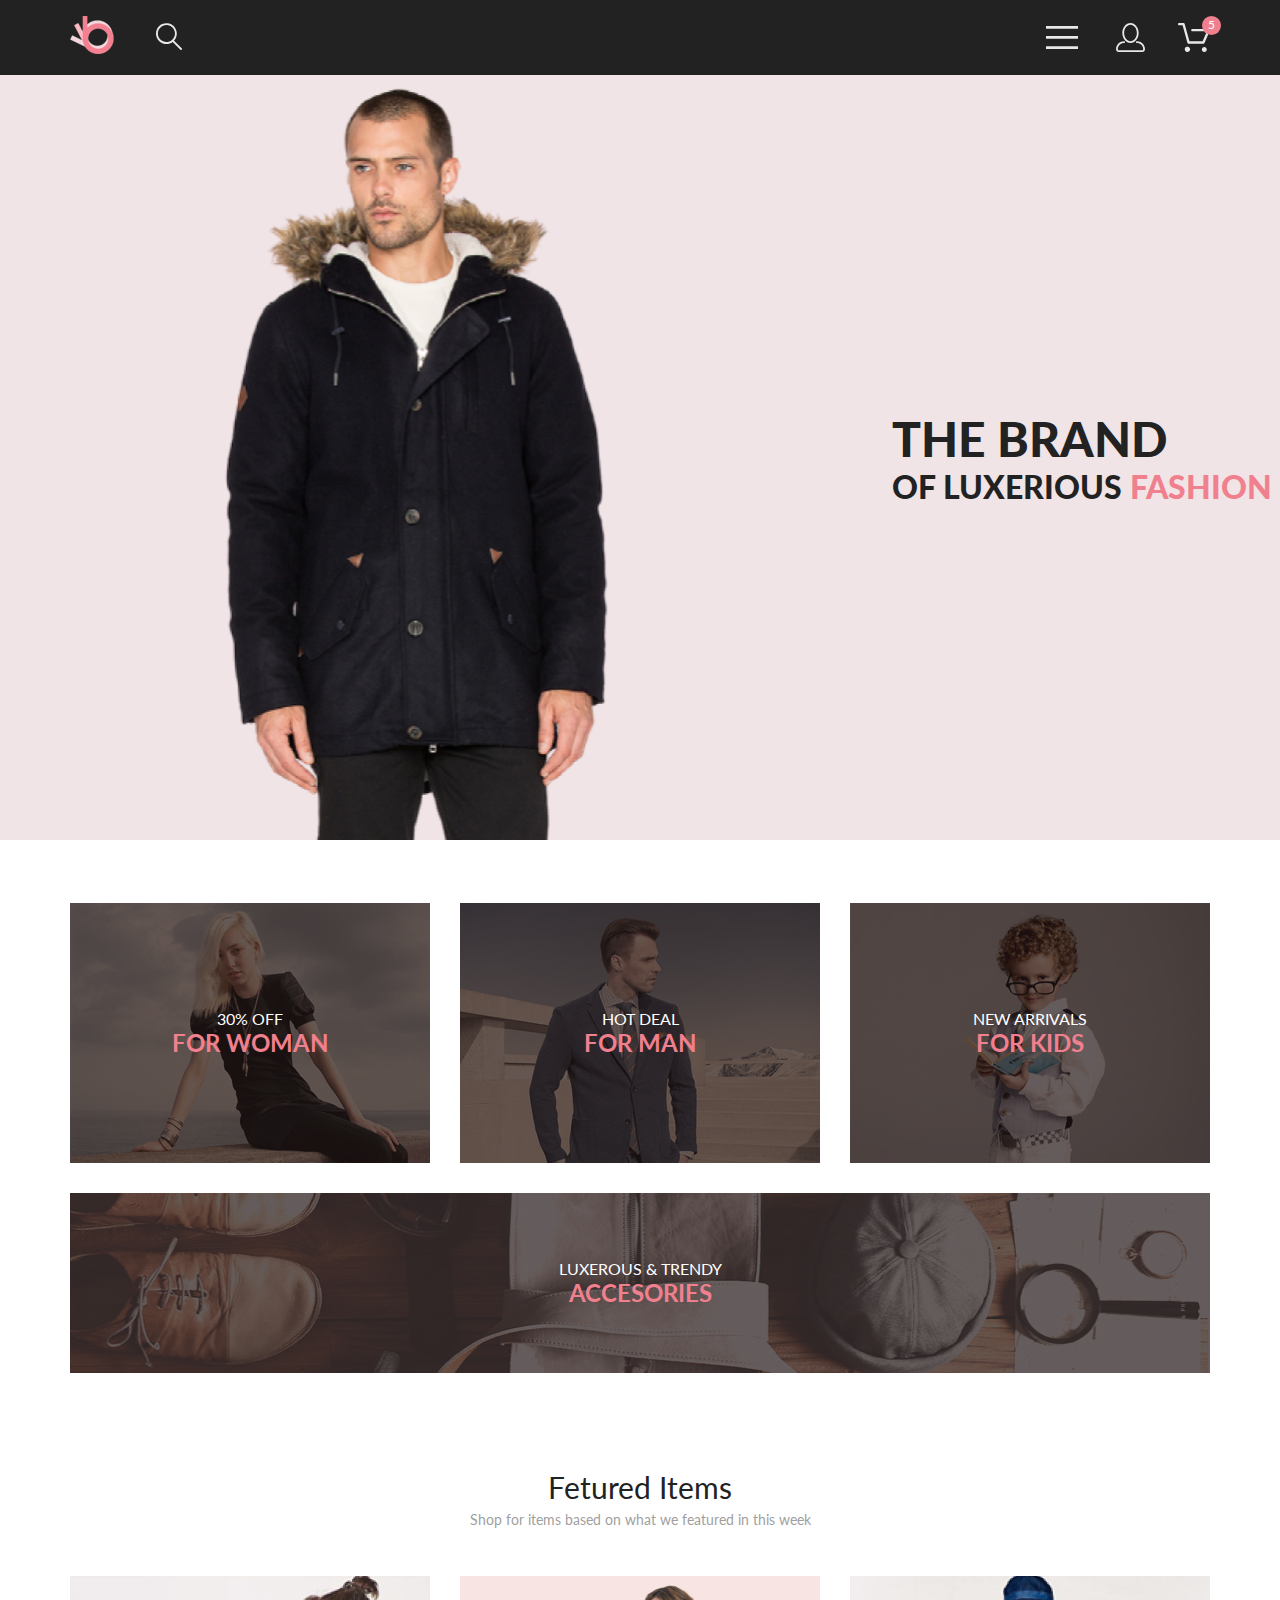
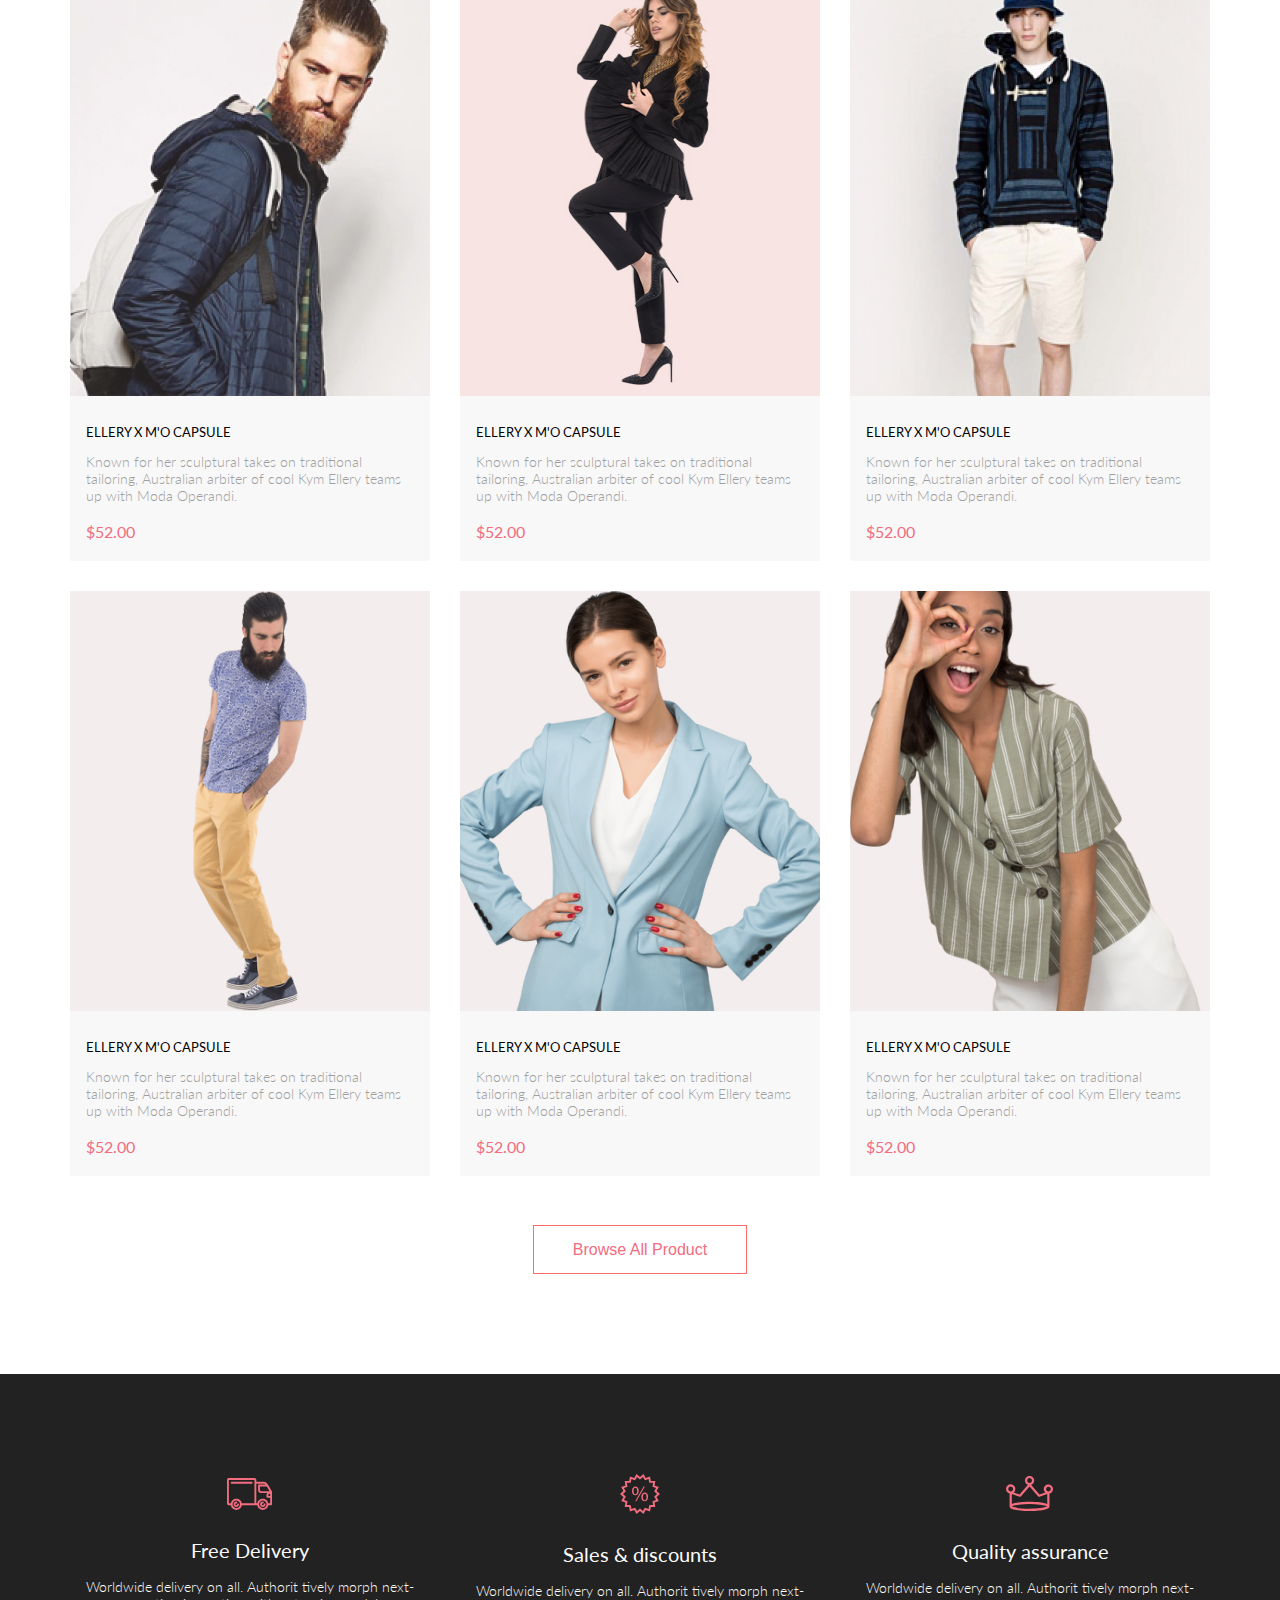
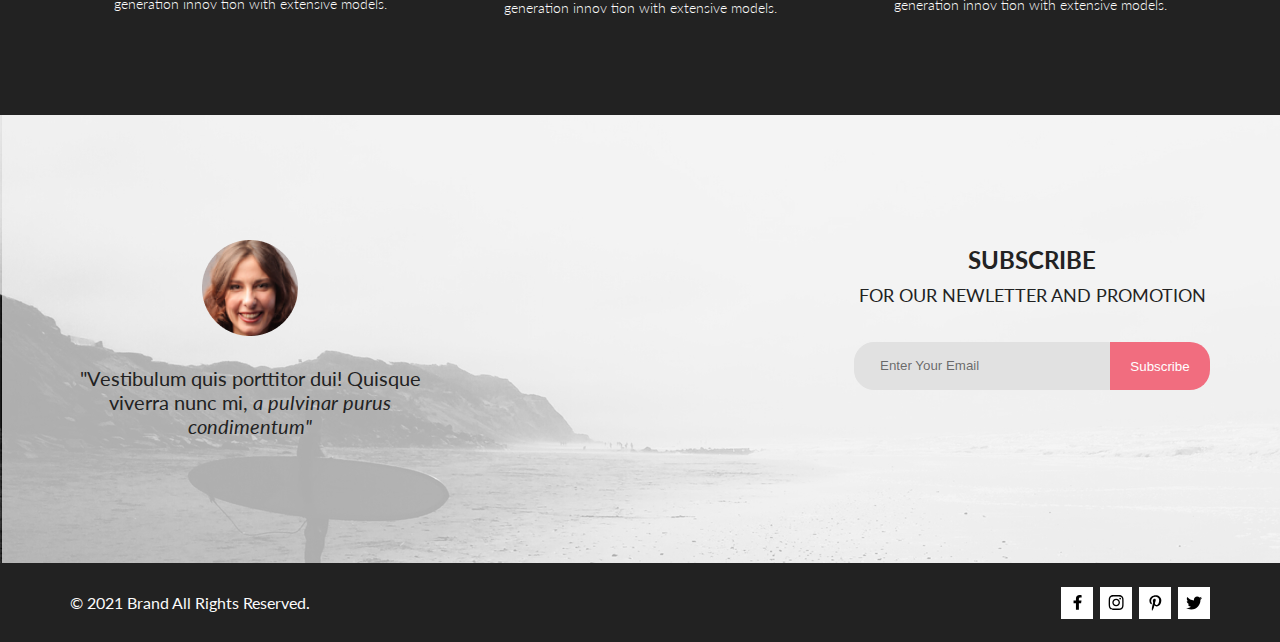
==== commit 4284a9d4: "add focus and active" ====
--- a/index.html
+++ b/index.html
@@ -2,15 +2,15 @@
 <html lang="en">
 
 <head>
-  <meta charset="UTF-8" />
-  <meta http-equiv="X-UA-Compatible" content="IE=edge" />
-  <meta name="viewport" content="width=device-width, initial-scale=1.0" />
-  <link rel="stylesheet" href="./css/reset.css" />
-  <link rel="stylesheet" href="./css/style.css" />
-  <link rel="preconnect" href="https://fonts.googleapis.com" />
-  <link rel="preconnect" href="https://fonts.gstatic.com" crossorigin />
+  <meta charset="UTF-8">
+  <meta http-equiv="X-UA-Compatible" content="IE=edge">
+  <meta name="viewport" content="width=device-width, initial-scale=1.0">
+  <link rel="stylesheet" href="./css/reset.css">
+  <link rel="stylesheet" href="./css/style.css">
+  <link rel="preconnect" href="https://fonts.googleapis.com">
+  <link rel="preconnect" href="https://fonts.gstatic.com" crossorigin>
   <link href="https://fonts.googleapis.com/css2?family=Lato:ital,wght@0,300;0,400;0,700;0,900;1,400&display=swap"
-    rel="stylesheet" />
+    rel="stylesheet">
   <title>Document</title>
 </head>
 
@@ -18,17 +18,17 @@
   <header class="header">
     <div class="container">
       <div class="header__wrp">
-        <div>
-          <img class="header__logo" src="./img/logo.svg" alt="logo" />
-          <img class="header__search" src="./img/loupe.svg" alt="loupe" />
+        <div class="header__logo-groop">
+          <img class="header__logo" src="./img/logo.svg" alt="logo">
+          <a class="header__link header__search" href="#"><img src="./img/loupe.svg" alt="loupe"></a>
         </div>
         <div class="header__nav-group">
           <button class="header__button" type="buttons">
-            <img src="./img/burger.svg" alt="burger" />
+            <img src="./img/burger.svg" alt="burger">
           </button>
-          <a class="header__link" href="#"><img src="./img/person.svg" alt="person" /></a>
+          <a class="header__link" href="#"><img src="./img/person.svg" alt="person"></a>
           <a href="#" class="header__link header__link-cart">
-            <img src="./img/basket.svg" alt="cart" />
+            <img src="./img/basket.svg" alt="cart">
           </a>
         </div>
         <nav class="header__menu">
@@ -37,56 +37,30 @@
             <li class="header__menu-item menu-sub-item">
               <h3 class="menu-sub-item__title">man</h3>
               <ul class="menu-sub-item__list">
-                <li>
-                  <a class="menu-sub-item__item-link" href="#">Accessories</a>
-                </li>
+                <li><a class="menu-sub-item__item-link" href="#">Accessories</a></li>
                 <li><a class="menu-sub-item__item-link" href="#">Bags</a></li>
-                <li>
-                  <a class="menu-sub-item__item-link" href="#">Denim</a>
-                </li>
-                <li>
-                  <a class="menu-sub-item__item-link" href="#">T-Shirts</a>
-                </li>
+                <li><a class="menu-sub-item__item-link" href="#">Denim</a></li>
+                <li><a class="menu-sub-item__item-link" href="#">T-Shirts</a></li>
               </ul>
             </li>
             <li>
               <h3 class="menu-sub-item__title">woman</h3>
               <ul class="menu-sub-item__list">
-                <li>
-                  <a class="menu-sub-item__item-link" href="#">Accessories</a>
-                </li>
-                <li>
-                  <a class="menu-sub-item__item-link" href="#">Jackets & Coats</a>
-                </li>
-                <li>
-                  <a class="menu-sub-item__item-link" href="#">Polos</a>
-                </li>
-                <li>
-                  <a class="menu-sub-item__item-link" href="#">T-Shirts</a>
-                </li>
-                <li>
-                  <a class="menu-sub-item__item-link" href="#">Shirts</a>
-                </li>
+                <li><a class="menu-sub-item__item-link" href="#">Accessories</a></li>
+                <li><a class="menu-sub-item__item-link" href="#">Jackets & Coats</a></li>
+                <li><a class="menu-sub-item__item-link" href="#">Polos</a></li>
+                <li><a class="menu-sub-item__item-link" href="#">T-Shirts</a></li>
+                <li><a class="menu-sub-item__item-link" href="#">Shirts</a></li>
               </ul>
             </li>
             <li>
               <h3 class="menu-sub-item__title">kids</h3>
               <ul class="menu-sub-item__list">
-                <li>
-                  <a class="menu-sub-item__item-link" href="#">Accessories</a>
-                </li>
-                <li>
-                  <a class="menu-sub-item__item-link" href="#">Jackets & Coats</a>
-                </li>
-                <li>
-                  <a class="menu-sub-item__item-link" href="#">Polos</a>
-                </li>
-                <li>
-                  <a class="menu-sub-item__item-link" href="#">T-Shirts</a>
-                </li>
-                <li>
-                  <a class="menu-sub-item__item-link" href="#">Shirts</a>
-                </li>
+                <li><a class="menu-sub-item__item-link" href="#">Accessories</a></li>
+                <li><a class="menu-sub-item__item-link" href="#">Jackets & Coats</a></li>
+                <li><a class="menu-sub-item__item-link" href="#">Polos</a></li>
+                <li><a class="menu-sub-item__item-link" href="#">T-Shirts</a></li>
+                <li><a class="menu-sub-item__item-link" href="#">Shirts</a></li>
                 <li><a class="menu-sub-item__item-link" href="#">Bags</a></li>
               </ul>
             </li>
@@ -97,13 +71,10 @@
   </header>
   <main>
     <section class="brand">
-      <img class="brand__img" src="./img/man.png" alt="man" width="800" height="765" />
+      <img class="brand__img" src="./img/man.png" alt="man" width="800" height="765">
       <div class="brand__title-wrp">
-        <h1 class="brand__title">
-          the brand
-          <span class="brand__sub-title">of luxerious
-            <span class="brand__sub-title-pink">fashion</span></span>
-        </h1>
+        <h1 class="brand__title">the brand <span class="brand__sub-title">of luxerious <span
+              class="brand__sub-title-pink">fashion</span></span></h1>
       </div>
     </section>
     <section class="sales container">
@@ -129,150 +100,122 @@
     </section>
     <section class="products container">
       <h2 class="products__title">Fetured Items</h2>
-      <p class="products__desk">
-        Shop for items based on what we featured in this week
-      </p>
+      <p class="products__desk">Shop for items based on what we featured in this week</p>
       <ul class="products__list">
         <li class="products__item">
           <div class="products__item-img-wrp">
-            <img class="products__item-img" src="./img/fetured-1.jpg" alt="fetured" />
-            <button class="products__item-button" type="button">
-              <img class="products__item-button-img" src="img/basket.svg" />
-              <span>Add to Cart</span>
-            </button>
-          </div>
-          <div class="products__item-wrp">
-            <h3 class="products__item-title">ellery x m'o capsule</h3>
-            <p class="products__item-desk">
-              Known for her sculptural takes on traditional tailoring,
-              Australian arbiter of cool Kym Ellery teams up with Moda
-              Operandi.
-            </p>
-            <p class="products__item-priсe">$52.00</p>
-          </div>
-        </li>
-        <li class="products__item">
-          <div class="products__item-img-wrp">
-            <img class="products__item-img" src="./img/fetured-2.jpg" alt="fetured" />
-            <button class="products__item-button" type="button">
-              <img class="products__item-button-img" src="img/basket.svg" />
-              <span>Add to Cart</span>
-            </button>
-          </div>
-          <div class="products__item-wrp">
-            <h3 class="products__item-title">ellery x m'o capsule</h3>
-            <p class="products__item-desk">
-              Known for her sculptural takes on traditional tailoring,
-              Australian arbiter of cool Kym Ellery teams up with Moda
-              Operandi.
-            </p>
-            <p class="products__item-priсe">$52.00</p>
-          </div>
-        </li>
-        <li class="products__item">
-          <div class="products__item-img-wrp">
-            <img class="products__item-img" src="./img/fetured-3.jpg" alt="fetured" />
-            <button class="products__item-button" type="button">
-              <img class="products__item-button-img" src="img/basket.svg" />
-              <span>Add to Cart</span>
-            </button>
-          </div>
-          <div class="products__item-wrp">
-            <h3 class="products__item-title">ellery x m'o capsule</h3>
-            <p class="products__item-desk">
-              Known for her sculptural takes on traditional tailoring,
-              Australian arbiter of cool Kym Ellery teams up with Moda
-              Operandi.
-            </p>
-            <p class="products__item-priсe">$52.00</p>
-          </div>
-        </li>
-        <li class="products__item">
-          <div class="products__item-img-wrp">
-            <img class="products__item-img" src="./img/fetured-4.jpg" alt="fetured" />
-            <button class="products__item-button" type="button">
-              <img class="products__item-button-img" src="img/basket.svg" />
-              <span>Add to Cart</span>
-            </button>
-          </div>
-          <div class="products__item-wrp">
-            <h3 class="products__item-title">ellery x m'o capsule</h3>
-            <p class="products__item-desk">
-              Known for her sculptural takes on traditional tailoring,
-              Australian arbiter of cool Kym Ellery teams up with Moda
-              Operandi.
-            </p>
-            <p class="products__item-priсe">$52.00</p>
-          </div>
-        </li>
-        <li class="products__item">
-          <div class="products__item-img-wrp">
-            <img class="products__item-img" src="./img/fetured-5.jpg" alt="fetured" />
-            <button class="products__item-button" type="button">
-              <img class="products__item-button-img" src="img/basket.svg" />
-              <span>Add to Cart</span>
-            </button>
-          </div>
-          <div class="products__item-wrp">
-            <h3 class="products__item-title">ellery x m'o capsule</h3>
-            <p class="products__item-desk">
-              Known for her sculptural takes on traditional tailoring,
-              Australian arbiter of cool Kym Ellery teams up with Moda
-              Operandi.
-            </p>
-            <p class="products__item-priсe">$52.00</p>
-          </div>
-        </li>
-        <li class="products__item">
-          <div class="products__item-img-wrp">
-            <img class="products__item-img" src="./img/fetured-6.jpg" alt="fetured" />
-            <button class="products__item-button" type="button">
-              <img class="products__item-button-img" src="img/basket.svg" />
-              <span>Add to Cart</span>
-            </button>
-          </div>
-          <div class="products__item-wrp">
-            <h3 class="products__item-title">ellery x m'o capsule</h3>
-            <p class="products__item-desk">
-              Known for her sculptural takes on traditional tailoring,
-              Australian arbiter of cool Kym Ellery teams up with Moda
-              Operandi.
-            </p>
+            <img class="products__item-img" src="./img/fetured-1.jpg" alt="fetured">
+            <button class="products__item-button" type="button">
+              <img class="products__item-button-img" src="img/basket.svg">
+              <span>Add to Cart</span>
+            </button>
+          </div>
+          <div class="products__item-wrp">
+            <h3 class="products__item-title">ellery x m'o capsule</h3>
+            <p class="products__item-desk">Known for her sculptural takes on traditional tailoring, Australian arbiter
+              of cool Kym Ellery teams up with Moda Operandi.</p>
+            <p class="products__item-priсe">$52.00</p>
+          </div>
+        </li>
+        <li class="products__item">
+          <div class="products__item-img-wrp">
+            <img class="products__item-img" src="./img/fetured-2.jpg" alt="fetured">
+            <button class="products__item-button" type="button">
+              <img class="products__item-button-img" src="img/basket.svg">
+              <span>Add to Cart</span>
+            </button>
+          </div>
+          <div class="products__item-wrp">
+            <h3 class="products__item-title">ellery x m'o capsule</h3>
+            <p class="products__item-desk">Known for her sculptural takes on traditional tailoring, Australian arbiter
+              of cool Kym Ellery teams up with Moda Operandi.</p>
+            <p class="products__item-priсe">$52.00</p>
+          </div>
+        </li>
+        <li class="products__item">
+          <div class="products__item-img-wrp">
+            <img class="products__item-img" src="./img/fetured-3.jpg" alt="fetured">
+            <button class="products__item-button" type="button">
+              <img class="products__item-button-img" src="img/basket.svg">
+              <span>Add to Cart</span>
+            </button>
+          </div>
+          <div class="products__item-wrp">
+            <h3 class="products__item-title">ellery x m'o capsule</h3>
+            <p class="products__item-desk">Known for her sculptural takes on traditional tailoring, Australian arbiter
+              of cool Kym Ellery teams up with Moda Operandi.</p>
+            <p class="products__item-priсe">$52.00</p>
+          </div>
+        </li>
+        <li class="products__item">
+          <div class="products__item-img-wrp">
+            <img class="products__item-img" src="./img/fetured-4.jpg" alt="fetured">
+            <button class="products__item-button" type="button">
+              <img class="products__item-button-img" src="img/basket.svg">
+              <span>Add to Cart</span>
+            </button>
+          </div>
+          <div class="products__item-wrp">
+            <h3 class="products__item-title">ellery x m'o capsule</h3>
+            <p class="products__item-desk">Known for her sculptural takes on traditional tailoring, Australian arbiter
+              of cool Kym Ellery teams up with Moda Operandi.</p>
+            <p class="products__item-priсe">$52.00</p>
+          </div>
+        </li>
+        <li class="products__item">
+          <div class="products__item-img-wrp">
+            <img class="products__item-img" src="./img/fetured-5.jpg" alt="fetured">
+            <button class="products__item-button" type="button">
+              <img class="products__item-button-img" src="img/basket.svg">
+              <span>Add to Cart</span>
+            </button>
+          </div>
+          <div class="products__item-wrp">
+            <h3 class="products__item-title">ellery x m'o capsule</h3>
+            <p class="products__item-desk">Known for her sculptural takes on traditional tailoring, Australian arbiter
+              of cool Kym Ellery teams up with Moda Operandi.</p>
+            <p class="products__item-priсe">$52.00</p>
+          </div>
+        </li>
+        <li class="products__item">
+          <div class="products__item-img-wrp">
+            <img class="products__item-img" src="./img/fetured-6.jpg" alt="fetured">
+            <button class="products__item-button" type="button">
+              <img class="products__item-button-img" src="img/basket.svg">
+              <span>Add to Cart</span>
+            </button>
+          </div>
+          <div class="products__item-wrp">
+            <h3 class="products__item-title">ellery x m'o capsule</h3>
+            <p class="products__item-desk">Known for her sculptural takes on traditional tailoring, Australian arbiter
+              of cool Kym Ellery teams up with Moda Operandi.</p>
             <p class="products__item-priсe">$52.00</p>
           </div>
         </li>
       </ul>
-      <button class="products__button" type="button">
-        Browse All Product
-      </button>
+      <button class="products__button" type="button">Browse All Product</button>
     </section>
     <section class="offer">
       <div class="container">
         <h2 class="offer__title visually-hidden">offer</h2>
         <ul class="offer__list">
           <li class="offer__item">
-            <img class="offer__item-img" src="./img/delivery.svg" alt="delivery" />
+            <img class="offer__item-img" src="./img/delivery.svg" alt="delivery">
             <h3 class="offer__item-title">Free Delivery</h3>
-            <p class="offer__item-desc">
-              Worldwide delivery on all. Authorit tively morph next-generation
-              innov tion with extensive models.
-            </p>
+            <p class="offer__item-desc">Worldwide delivery on all. Authorit tively morph next-generation innov tion with
+              extensive models.</p>
           </li>
           <li class="offer__item">
-            <img class="offer__item-img" src="./img/sales.svg" alt="sales" />
+            <img class="offer__item-img" src="./img/sales.svg" alt="sales">
             <h3 class="offer__item-title">Sales & discounts</h3>
-            <p class="offer__item-desc">
-              Worldwide delivery on all. Authorit tively morph next-generation
-              innov tion with extensive models.
-            </p>
+            <p class="offer__item-desc">Worldwide delivery on all. Authorit tively morph next-generation innov tion with
+              extensive models.</p>
           </li>
           <li class="offer__item">
-            <img class="offer__item-img" src="./img/quality.svg" alt="quality" />
+            <img class="offer__item-img" src="./img/quality.svg" alt="quality">
             <h3 class="offer__item-title">Quality assurance</h3>
-            <p class="offer__item-desc">
-              Worldwide delivery on all. Authorit tively morph next-generation
-              innov tion with extensive models.
-            </p>
+            <p class="offer__item-desc">Worldwide delivery on all. Authorit tively morph next-generation innov tion with
+              extensive models.</p>
           </li>
         </ul>
       </div>
@@ -282,35 +225,26 @@
     <section class="subscription">
       <div class="container subscription__container">
         <div class="subscription__wrp">
-          <img class="subscription__photo" src="./img/photo.png" alt="photo" />
-          <p class="subscription__photo-desc">
-            "Vestibulum quis porttitor dui! Quisque viverra nunc mi,
-            <span class="subscription__photo-desc-italic">a pulvinar purus condimentum"</span>
-          </p>
+          <img class="subscription__photo" src="./img/photo.png" alt="photo">
+          <p class="subscription__photo-desc">"Vestibulum quis porttitor dui! Quisque viverra nunc mi, <span
+              class="subscription__photo-desc-italic">a pulvinar purus condimentum"</span></p>
         </div>
         <form class="subscription__form" action="/">
           <legend class="subscription__form-legend">
             <h2 class="subscription__title">subscribe</h2>
-            <h3 class="subscription__sub-title">
-              for our newletter and promotion
-            </h3>
+            <h3 class="subscription__sub-title">for our newletter and promotion</h3>
           </legend>
           <div class="subscription__form-wrp">
             <label for="email" class="visually-hidden">Email</label>
-            <input class="subscription__form-input" type="email" id="email" placeholder="Enter Your Email" />
-            <button class="subscription__form-submit" type="submit">
-              Subscribe
-            </button>
+            <input class="subscription__form-input" type="email" id="email" placeholder="Enter Your Email">
+            <button class="subscription__form-submit" type="submit">Subscribe</button>
           </div>
         </form>
-      </div>
     </section>
     <section class="copyright">
       <h2 class="copyright__title visually-hidden">copyright</h2>
       <div class="container copyright__container">
-        <div class="copyright__desc">
-          &copy; 2021 Brand All Rights Reserved.
-        </div>
+        <div class="copyright__desc">&copy; 2021 Brand All Rights Reserved.</div>
         <ul class="copyright__socials">
           <li>
             <a class="copyright__socials-item" href="#">
--- a/css/style.css
+++ b/css/style.css
@@ -1,29 +1,59 @@
-:root {
-  --black: #222222;
-  --pink-bkg: #F1E4E6;
-  --pinc-bkg-light: #F8F3F4;
-  --light-pink-bkg: #F8F8F8;
-  --black-text: #000000;
-  --pink-text: #F1808F;
-  --white: #FFFFFF;
-  --light-grey-text: #FBFBFB;
-  --grey-text: #9F9F9F;
-  --red-text: #F16D7F;
-  --red-hover: #E05C6E;
-  --pink-bdr: #FF6A6A;
-  --grey-filter: rgba(58, 56, 56, 0.86);
-  --grey-input: #E1E1E1;
-  --grey-input-text: #222224;
-  --grey-placeholder: #222224a1;
-  --grey-reg-input: #A4A4A4;
+@charset "UTF-8";
+html, body, div, span, applet, object, iframe,
+h1, h2, h3, h4, h5, h6, p, blockquote, pre,
+a, abbr, acronym, address, big, cite, code,
+del, dfn, em, img, ins, kbd, q, s, samp,
+small, strike, strong, sub, sup, tt, var,
+b, u, i, center,
+dl, dt, dd, ol, ul, li,
+fieldset, form, label, legend,
+table, caption, tbody, tfoot, thead, tr, th, td,
+article, aside, canvas, details, embed,
+figure, figcaption, footer, header, hgroup,
+menu, nav, output, ruby, section, summary,
+time, mark, audio, video {
+  margin: 0;
+  padding: 0;
+  border: 0;
+  font: inherit;
+  vertical-align: baseline;
+}
+
+/* HTML5 display-role reset for older browsers */
+article, aside, details, figcaption, figure,
+footer, header, hgroup, menu, nav, section {
+  display: block;
+}
+
+body {
+  line-height: 1;
+}
+
+ol, ul {
+  list-style: none;
+}
+
+blockquote, q {
+  quotes: none;
+}
+
+blockquote:before, blockquote:after,
+q:before, q:after {
+  content: '';
+  content: none;
+}
+
+table {
+  border-collapse: collapse;
+  border-spacing: 0;
 }
 
 body {
   font-family: 'Lato';
+  font-size: 14px;
+  line-height: 17px;
   font-weight: 400;
   font-style: normal;
-  font-size: 14px;
-  line-height: 17px;
 }
 
 .visually-hidden {
@@ -35,7 +65,8 @@
   border: 0;
   padding: 0;
   clip: rect(0 0 0 0);
-  clip-path: inset(50%);
+  -webkit-clip-path: inset(50%);
+          clip-path: inset(50%);
   margin: -1px;
 }
 
@@ -45,77 +76,146 @@
 }
 
 .header {
-  background-color: var(--black);
+  background-color: #222222;
 }
 
 .header__wrp {
-  display: flex;
-  justify-content: space-between;
+  display: -webkit-box;
+  display: -ms-flexbox;
+  display: flex;
+  -webkit-box-pack: justify;
+      -ms-flex-pack: justify;
+          justify-content: space-between;
   min-height: 75px;
-  align-items: center;
+  -webkit-box-align: center;
+      -ms-flex-align: center;
+          align-items: center;
 }
 
 .header__logo {
   margin: 0 41px 0 0;
 }
 
+.header__logo-groop {
+  display: -webkit-box;
+  display: -ms-flexbox;
+  display: flex;
+  -webkit-box-align: start;
+      -ms-flex-align: start;
+          align-items: flex-start;
+}
+
 .header__button {
   background-color: transparent;
+  padding: 7px 5px 5px 5px;
+  border-radius: 3px;
   border: 0;
   cursor: pointer;
 }
 
+.header__button:hover {
+  opacity: 0.7;
+}
+
+.header__button:active {
+  opacity: 0.6;
+}
+
+.header__button:focus {
+  outline: 1px #9F9F9F solid;
+}
+
+.header__nav-group {
+  display: -webkit-box;
+  display: -ms-flexbox;
+  display: flex;
+  -webkit-box-align: center;
+      -ms-flex-align: center;
+          align-items: center;
+}
+
 .header__link {
+  display: block;
   margin: 0 0 0 33px;
+  padding: 7px 0px 5px;
+  border-radius: 3px;
+}
+
+.header__link:hover {
+  opacity: 0.7;
+}
+
+.header__link:active {
+  opacity: 0.6;
+}
+
+.header__link:focus {
+  outline: 1px #9F9F9F solid;
 }
 
 .header__link-cart {
   position: relative;
 }
 
-.header__search {
-  cursor: pointer;
-}
-
 .header__link-cart::after {
   content: '5';
-  background-color: var(--pink-text);
-  color: var(--white);
+  background-color: #F1808F;
+  color: #FFFFFF;
   width: 19px;
   height: 19px;
   position: absolute;
   right: -11px;
-  top: -21px;
-  display: flex;
-  justify-content: center;
-  align-items: center;
+  top: 0;
+  display: -webkit-box;
+  display: -ms-flexbox;
+  display: flex;
+  -webkit-box-pack: center;
+      -ms-flex-pack: center;
+          justify-content: center;
+  -webkit-box-align: center;
+      -ms-flex-align: center;
+          align-items: center;
   border-radius: 50%;
   font-size: 12px;
   line-height: 14px;
 }
 
+.header__search {
+  margin-left: 0;
+  cursor: pointer;
+}
+
 .header__menu {
   display: none;
 }
 
 .brand {
-  display: flex;
-  background-color: var(--pink-bkg);
+  display: -webkit-box;
+  display: -ms-flexbox;
+  display: flex;
+  background-color: #F1E4E6;
   margin: 0 0 63px 0;
 }
 
 .brand__title-wrp {
-  display: flex;
-  align-items: center;
+  display: -webkit-box;
+  display: -ms-flexbox;
+  display: flex;
+  -webkit-box-align: center;
+      -ms-flex-align: center;
+          align-items: center;
   padding: 0 0 0 92px;
-  flex-grow: 1;
+  -webkit-box-flex: 1;
+      -ms-flex-positive: 1;
+          flex-grow: 1;
 }
 
 .brand__title {
   font-size: 48px;
+  line-height: 58px;
   font-weight: 900;
-  line-height: 58px;
-  color: var(--black);
+  font-style: normal;
+  color: #222222;
   text-transform: uppercase;
 }
 
@@ -126,61 +226,63 @@
 }
 
 .brand__sub-title-pink {
-  color: var(--pink-text)
-}
-
-.sales__item {
+  color: #F1808F;
+}
+
+.offer {
+  display: -webkit-box;
+  display: -ms-flexbox;
+  display: flex;
+  -webkit-box-align: center;
+      -ms-flex-align: center;
+          align-items: center;
+  background-color: #222222;
+  min-height: 341px;
+}
+
+.offer__list {
+  display: -webkit-box;
+  display: -ms-flexbox;
+  display: flex;
+  -webkit-box-pack: justify;
+      -ms-flex-pack: justify;
+          justify-content: space-between;
+}
+
+.offer__item {
   width: 360px;
-  min-height: 260px;
-  display: flex;
-  flex-direction: column;
-  align-items: center;
-  justify-content: center;
-  text-transform: uppercase;
-}
-
-.sales__list {
-  display: flex;
-  flex-wrap: wrap;
-  justify-content: space-between;
-}
-
-.sales__item_woman {
-  background-image: url('../img/for_woman.jpg');
-  background-size: cover;
-}
-
-.sales__item_man {
-  background-image: url('../img/for_man.jpg');
-  background-size: cover;
-}
-
-.sales__item_kids {
-  background-image: url('../img/for_kids.jpg');
-  background-size: cover;
-}
-
-.sales__item_shoose {
-  background-image: url('../img/accerories.jpg');
-  background-size: cover;
-  margin: 30px 0 0 0;
-  min-height: 180px;
-  width: 1140px;
-}
-
-.sales__item-text {
-  font-size: 16px;
-  line-height: 19px;
+  display: -webkit-box;
+  display: -ms-flexbox;
+  display: flex;
+  -webkit-box-orient: vertical;
+  -webkit-box-direction: normal;
+      -ms-flex-direction: column;
+          flex-direction: column;
+  -webkit-box-align: center;
+      -ms-flex-align: center;
+          align-items: center;
+  -webkit-box-pack: center;
+      -ms-flex-pack: center;
+          justify-content: center;
+}
+
+.offer__item-img {
+  margin: 0 0 28px;
+}
+
+.offer__item-title {
+  color: #FBFBFB;
+  font-size: 20px;
+  line-height: 24px;
+  margin: 0 0 16px;
   text-align: center;
-  color: var(--white);
-}
-
-.sales__item-title {
-  font-weight: 700;
-  font-size: 24px;
-  line-height: 29px;
+}
+
+.offer__item-desc {
+  color: #FBFBFB;
+  font-weight: 300;
+  font-size: 13.972px;
   text-align: center;
-  color: var(--pink-text);
 }
 
 .products__title {
@@ -188,23 +290,28 @@
   text-align: center;
   line-height: 36px;
   font-size: 30px;
-  color: var(--black);
+  color: #222222;
 }
 
 .products__desk {
   margin: 0 0 48px;
   text-align: center;
-  color: var(--grey-text);
+  color: #9F9F9F;
 }
 
 .products__list {
-  display: flex;
-  justify-content: space-between;
-  flex-wrap: wrap;
+  display: -webkit-box;
+  display: -ms-flexbox;
+  display: flex;
+  -webkit-box-pack: justify;
+      -ms-flex-pack: justify;
+          justify-content: space-between;
+  -ms-flex-wrap: wrap;
+      flex-wrap: wrap;
 }
 
 .products__item {
-  background-color: var(--light-pink-bkg);
+  background-color: #F8F8F8;
   width: 360px;
   min-height: 420px;
   margin: 0 0 30px;
@@ -212,6 +319,27 @@
 
 .products__item-img-wrp {
   position: relative;
+}
+
+.products__item-img-wrp:hover > .products__item-button {
+  display: -webkit-box;
+  display: -ms-flexbox;
+  display: flex;
+}
+
+.products__item-img-wrp:hover > .products__item-button:hover {
+  background-color: #222222;
+  opacity: 0.8;
+}
+
+.products__item-img-wrp:hover > .products__item-button:active {
+  background-color: #222222;
+  opacity: 1;
+}
+
+.products__item-img-wrp:hover > .products__item-button:focus {
+  background-color: #222222;
+  opacity: 0.6;
 }
 
 .products__item-img-wrp:hover::after {
@@ -222,7 +350,7 @@
   right: 0;
   top: 0;
   bottom: 0;
-  background-color: var(--grey-filter);
+  background-color: rgba(58, 56, 56, 0.86);
 }
 
 .products__item-wrp {
@@ -234,41 +362,41 @@
   text-transform: uppercase;
   font-size: 13px;
   line-height: 16px;
-  color: var(--black-text);
+  color: #000000;
 }
 
 .products__item-desk {
   margin: 0 0 18px;
   font-weight: 300;
-  color: var(--grey-text)
+  color: #9F9F9F;
 }
 
 .products__item-priсe {
   font-size: 16px;
   line-height: 19px;
-  color: var(--red-text);
+  color: #F16D7F;
 }
 
 .products__item-button {
   position: absolute;
   z-index: 2;
-  border: solid 2px var(--white);
+  border: solid 2px #FFFFFF;
   padding: 13px;
   display: none;
-  justify-content: center;
-  align-items: center;
+  -webkit-box-pack: center;
+      -ms-flex-pack: center;
+          justify-content: center;
+  -webkit-box-align: center;
+      -ms-flex-align: center;
+          align-items: center;
   background-color: transparent;
   width: 138px;
   height: 43px;
   left: 50%;
   top: 50%;
   margin: calc(-43px/2) 0 0 calc(-138px/2);
-  color: var(--white);
+  color: #FFFFFF;
   cursor: pointer;
-}
-
-.products__item-img-wrp:hover>.products__item-button {
-  display: flex;
 }
 
 .products__item-button-img {
@@ -281,77 +409,123 @@
   display: block;
   margin: 19px auto 100px;
   padding: 14px 39px;
-  border: 1px solid var(--pink-bdr);
+  border: 1px solid #FF6A6A;
   background-color: transparent;
-  color: var(--red-text);
+  color: #F16D7F;
   font-size: 16px;
   line-height: 19px;
 }
 
 .products__button:hover {
-  background-color: var(--pink-bdr);
-  color: var(--white);
+  background-color: #FF6A6A;
+  color: #FFFFFF;
   cursor: pointer;
 }
 
-.offer {
-  display: flex;
-  align-items: center;
-  background-color: var(--black);
-  min-height: 341px;
-}
-
-.offer__list {
-  display: flex;
-  justify-content: space-between;
-}
-
-.offer__item {
+.sales__item {
   width: 360px;
-  display: flex;
-  flex-direction: column;
-  align-items: center;
-  justify-content: center;
-}
-
-.offer__item-img {
-  margin: 0 0 28px;
-}
-
-.offer__item-title {
-  color: var(--light-grey-text);
-  font-size: 20px;
-  line-height: 24px;
-  margin: 0 0 16px;
+  min-height: 260px;
+  display: -webkit-box;
+  display: -ms-flexbox;
+  display: flex;
+  -webkit-box-orient: vertical;
+  -webkit-box-direction: normal;
+      -ms-flex-direction: column;
+          flex-direction: column;
+  -webkit-box-align: center;
+      -ms-flex-align: center;
+          align-items: center;
+  -webkit-box-pack: center;
+      -ms-flex-pack: center;
+          justify-content: center;
+  text-transform: uppercase;
+}
+
+.sales__list {
+  display: -webkit-box;
+  display: -ms-flexbox;
+  display: flex;
+  -ms-flex-wrap: wrap;
+      flex-wrap: wrap;
+  -webkit-box-pack: justify;
+      -ms-flex-pack: justify;
+          justify-content: space-between;
+}
+
+.sales__item_woman {
+  background-image: url("../img/for_woman.jpg");
+  background-size: cover;
+}
+
+.sales__item_man {
+  background-image: url("../img/for_man.jpg");
+  background-size: cover;
+}
+
+.sales__item_kids {
+  background-image: url("../img/for_kids.jpg");
+  background-size: cover;
+}
+
+.sales__item_shoose {
+  background-image: url("../img/accerories.jpg");
+  background-size: cover;
+  margin: 30px 0 0 0;
+  min-height: 180px;
+  width: 1140px;
+}
+
+.sales__item-text {
+  font-size: 16px;
+  line-height: 19px;
   text-align: center;
-}
-
-.offer__item-desc {
-  color: var(--light-grey-text);
-  font-weight: 300;
-  font-size: 13.972px;
+  color: #FFFFFF;
+}
+
+.sales__item-title {
+  font-weight: 700;
+  font-size: 24px;
+  line-height: 29px;
   text-align: center;
+  color: #F1808F;
 }
 
 .subscription {
-  display: flex;
-  align-items: center;
-  background-image: url('../img/background-subscribe.jpg');
+  display: -webkit-box;
+  display: -ms-flexbox;
+  display: flex;
+  -webkit-box-align: center;
+      -ms-flex-align: center;
+          align-items: center;
+  background-image: url("../img/background-subscribe.jpg");
   background-size: cover;
   min-height: 448px;
 }
 
 .subscription__container {
-  display: flex;
-  justify-content: space-between;
+  display: -webkit-box;
+  display: -ms-flexbox;
+  display: flex;
+  -webkit-box-pack: justify;
+      -ms-flex-pack: justify;
+          justify-content: space-between;
 }
 
 .subscription__wrp {
   width: 360px;
-  display: flex;
-  flex-direction: column;
-  align-items: center;
-  justify-content: center;
+  display: -webkit-box;
+  display: -ms-flexbox;
+  display: flex;
+  -webkit-box-orient: vertical;
+  -webkit-box-direction: normal;
+      -ms-flex-direction: column;
+          flex-direction: column;
+  -webkit-box-align: center;
+      -ms-flex-align: center;
+          align-items: center;
+  -webkit-box-pack: center;
+      -ms-flex-pack: center;
+          justify-content: center;
 }
 
 .subscription__photo {
@@ -363,7 +537,7 @@
   font-size: 20px;
   line-height: 24px;
   text-align: center;
-  color: var(--black);
+  color: #222222;
 }
 
 .subscription__photo-desc-italic {
@@ -376,7 +550,7 @@
   line-height: 40px;
   text-align: center;
   text-transform: uppercase;
-  color: var(--black);
+  color: #222222;
 }
 
 .subscription__sub-title {
@@ -384,95 +558,163 @@
   line-height: 30px;
   text-align: center;
   text-transform: uppercase;
-  color: var(--black);
+  color: #222222;
+}
+
+.subscription__form-wrp {
+  display: -webkit-box;
+  display: -ms-flexbox;
+  display: flex;
+  width: 356px;
+  margin: 32px 0 0 0;
+}
+
+.subscription__form-input {
+  -webkit-box-flex: 1;
+      -ms-flex-positive: 1;
+          flex-grow: 1;
+  padding: 16px 25px;
+  background-color: #E1E1E1;
+  line-height: 14px;
+  color: #222224;
+  border: 1px #E1E1E1 solid;
+  border-radius: 20px 0 0 20px;
+}
+
+.subscription__form-input::-webkit-input-placeholder {
+  color: #222224a1;
+}
+
+.subscription__form-input:-ms-input-placeholder {
+  color: #222224a1;
+}
+
+.subscription__form-input::-ms-input-placeholder {
+  color: #222224a1;
+}
+
+.subscription__form-input::placeholder {
+  color: #222224a1;
+}
+
+.subscription__form-input:focus {
+  outline: none;
+  border: 1px #222224a1 solid;
+}
+
+.subscription__form-input:hover {
+  border: 1px #F16D7F solid;
+}
+
+.subscription__form-submit {
+  min-width: 100px;
+  background-color: #F16D7F;
+  border: none;
+  border-radius: 0 20px 20px 0;
+  color: #FFFFFF;
+}
+
+.subscription__form-submit:hover {
+  background-color: #E05C6E;
+  cursor: pointer;
+}
+
+.subscription__form-submit:focus {
+  background-color: #F16D7F;
+  border: 1px #E05C6E solid;
+  cursor: pointer;
+}
+
+.subscription__form-submit:active {
+  background-color: #F16D7F;
+  border: 1px #E05C6E solid;
+  cursor: pointer;
 }
 
 .copyright {
-  background-color: var(--black);
+  background-color: #222222;
   min-height: 79px;
-  display: flex;
-  align-items: center;
+  display: -webkit-box;
+  display: -ms-flexbox;
+  display: flex;
+  -webkit-box-align: center;
+      -ms-flex-align: center;
+          align-items: center;
 }
 
 .copyright__container {
-  display: flex;
-  justify-content: space-between;
-  align-items: center;
+  display: -webkit-box;
+  display: -ms-flexbox;
+  display: flex;
+  -webkit-box-pack: justify;
+      -ms-flex-pack: justify;
+          justify-content: space-between;
+  -webkit-box-align: center;
+      -ms-flex-align: center;
+          align-items: center;
 }
 
 .copyright__desc {
   font-size: 16px;
   line-height: 19px;
-  color: var(--light-grey-text);
+  color: #FBFBFB;
 }
 
 .copyright__socials {
+  display: -webkit-box;
+  display: -ms-flexbox;
   display: flex;
 }
 
 .copyright__socials-item {
-  display: flex;
-  justify-content: center;
-  align-items: center;
+  display: -webkit-box;
+  display: -ms-flexbox;
+  display: flex;
+  -webkit-box-pack: center;
+      -ms-flex-pack: center;
+          justify-content: center;
+  -webkit-box-align: center;
+      -ms-flex-align: center;
+          align-items: center;
   margin: 0 0 0 7px;
   width: 32px;
   height: 32px;
-  background-color: var(--white);
+  background-color: #FFFFFF;
 }
 
 .copyright__socials-item:hover {
-  background-color: var(--red-text);
+  background-color: #F16D7F;
+}
+
+.copyright__socials-item:hover > .copyright__socials-item-img {
+  fill: #FFFFFF;
+}
+
+.copyright__socials-item:active {
+  background-color: #F16D7F;
+}
+
+.copyright__socials-item:focus {
+  background-color: #FFFFFF;
+  outline: none;
+}
+
+.copyright__socials-item:focus > .copyright__socials-item-img {
+  fill: #F16D7F;
 }
 
 .copyright__socials-item-img {
-  fill: var(--black-text);
-}
-
-.copyright__socials-item:hover>.copyright__socials-item-img {
-  fill: var(--white);
-}
-
-.subscription__form-wrp {
-  display: flex;
-  width: 356px;
-  margin: 32px 0 0 0;
-}
-
-.subscription__form-input {
-  flex-grow: 1;
-  padding: 17px 26px;
-  background-color: var(--grey-input);
-  line-height: 14px;
-  color: var(--grey-input-text);
-  border: none;
-  border-radius: 20px 0 0 20px;
-}
-
-.subscription__form-input::placeholder {
-  color: var(--grey-placeholder);
-}
-
-.subscription__form-input:focus {
-  outline: none;
-}
-
-.subscription__form-submit {
-  min-width: 100px;
-  background-color: var(--red-text);
-  border: none;
-  border-radius: 0 20px 20px 0;
-  color: var(--white);
-}
-
-.subscription__form-submit:hover {
-  background-color: var(--red-hover);
-  cursor: pointer;
+  fill: #000000;
 }
 
 .registration__title-wrp {
-  display: flex;
-  align-items: center;
-  background-color: var(--pinc-bkg-light);
+  display: -webkit-box;
+  display: -ms-flexbox;
+  display: flex;
+  -webkit-box-align: center;
+      -ms-flex-align: center;
+          align-items: center;
+  background-color: #F8F3F4;
   min-height: 148px;
 }
 
@@ -480,12 +722,16 @@
   font-size: 24px;
   line-height: 29px;
   text-transform: uppercase;
-  color: var(--red-text);
+  color: #F16D7F;
 }
 
 .registration__form-wrp {
-  display: flex;
-  justify-content: space-between;
+  display: -webkit-box;
+  display: -ms-flexbox;
+  display: flex;
+  -webkit-box-pack: justify;
+      -ms-flex-pack: justify;
+          justify-content: space-between;
   margin-top: 64px;
   margin-bottom: 96px;
 }
@@ -499,20 +745,32 @@
   width: 100%;
   padding: 13px 17px;
   border: none;
-  outline: solid 1px var(--grey-reg-input);
+  outline: solid 1px #A4A4A4;
   font-weight: 300;
   font-size: 13px;
   line-height: 16px;
   margin: 0 0 21px;
 }
 
+.registration__form-input::-webkit-input-placeholder {
+  color: #A4A4A4;
+}
+
+.registration__form-input:-ms-input-placeholder {
+  color: #A4A4A4;
+}
+
+.registration__form-input::-ms-input-placeholder {
+  color: #A4A4A4;
+}
+
 .registration__form-input::placeholder {
-  color: var(--grey-reg-input);
+  color: #A4A4A4;
 }
 
 .registration__form-label {
   display: block;
-  color: var(--black);
+  color: #222222;
   margin: 0 0 20px;
   font-size: 16px;
   font-weight: 300;
@@ -521,18 +779,31 @@
 
 .registration__form-radio-wrp {
   margin: 11px 0 33px;
-  display: flex;
-  align-items: center;
+  display: -webkit-box;
+  display: -ms-flexbox;
+  display: flex;
+  -webkit-box-align: center;
+      -ms-flex-align: center;
+          align-items: center;
 }
 
 .registration__form-radio {
   display: none;
 }
 
+.registration__form-radio:checked + .registration__form-radio-label::before {
+  background-image: url("../img/radio.svg");
+  background-size: cover;
+}
+
 .registration__form-radio-label {
   position: relative;
-  display: flex;
-  align-items: center;
+  display: -webkit-box;
+  display: -ms-flexbox;
+  display: flex;
+  -webkit-box-align: center;
+      -ms-flex-align: center;
+          align-items: center;
   margin: 0 20px 0 0;
 }
 
@@ -542,17 +813,12 @@
   height: 17px;
   margin: 0 10px 0 0;
   display: block;
-  border: 1px solid var(--grey-reg-input);
+  border: 1px solid #A4A4A4;
   border-radius: 50%;
 }
 
-.registration__form-radio:checked+.registration__form-radio-label::before {
-  background-image: url("../img/radio.svg");
-  background-size: cover;
-}
-
 .registration-form-desc {
-  color: var(--grey-reg-input);
+  color: #A4A4A4;
   font-weight: 300;
   font-size: 13px;
   line-height: 16px;
@@ -565,14 +831,14 @@
 .registration__button {
   padding: 16px 29px;
   margin: 55px 0 0 0;
-  border: 1px solid var(--red-text);
-  background-color: var(--red-text);
-  text-transform: uppercase;
-  color: var(--white);
+  border: 1px solid #F16D7F;
+  background-color: #F16D7F;
+  text-transform: uppercase;
+  color: #FFFFFF;
 }
 
 .registration__button-img {
-  fill: var(--white);
+  fill: #FFFFFF;
   margin-left: 20px;
 }
 
@@ -593,8 +859,12 @@
 
 .registration__desc-item {
   margin: 0 0 16px;
-  display: flex;
-  align-items: center;
+  display: -webkit-box;
+  display: -ms-flexbox;
+  display: flex;
+  -webkit-box-align: center;
+      -ms-flex-align: center;
+          align-items: center;
   font-weight: 300;
   font-size: 24px;
   line-height: 29px;
@@ -607,4 +877,123 @@
   margin: 0 23px 0 0;
   background-image: url("../img/check.svg");
   background-size: cover;
-}+}
+
+.shopping-cart__title-wrp {
+  display: -webkit-box;
+  display: -ms-flexbox;
+  display: flex;
+  -webkit-box-align: center;
+      -ms-flex-align: center;
+          align-items: center;
+  background-color: #F8F3F4;
+  min-height: 148px;
+}
+
+.shopping-cart__title {
+  font-size: 24px;
+  line-height: 29px;
+  text-transform: uppercase;
+  color: #F16D7F;
+}
+
+.shopping-cart__wrp {
+  display: -webkit-box;
+  display: -ms-flexbox;
+  display: flex;
+  margin: 96px auto 128px;
+}
+
+.shopping-cart__form-sales {
+  width: 652px;
+}
+
+.shopping-cart__sales-item {
+  display: -webkit-box;
+  display: -ms-flexbox;
+  display: flex;
+  width: 100%;
+  min-height: 306px;
+  margin: 0 0 40px;
+  -webkit-box-shadow: 17px 19px 24px rgba(0, 0, 0, 0.13);
+          box-shadow: 17px 19px 24px rgba(0, 0, 0, 0.13);
+}
+
+.shopping-cart__sales-item-img {
+  height: 100%;
+  -webkit-box-flex: 0;
+      -ms-flex-positive: 0;
+          flex-grow: 0;
+  -ms-flex-negative: 0;
+      flex-shrink: 0;
+}
+
+.shopping-cart__sale-info {
+  -webkit-box-flex: 1;
+      -ms-flex-positive: 1;
+          flex-grow: 1;
+  padding: 22px 150px 22px 31px;
+}
+
+.shopping-cart__sale-title {
+  text-transform: uppercase;
+  font-size: 24px;
+  line-height: 29px;
+  font-weight: 400;
+  font-style: normal;
+  margin-bottom: 42px;
+  color: #222222;
+}
+
+.shopping-cart__sale-info-item {
+  display: -webkit-box;
+  display: -ms-flexbox;
+  display: flex;
+  -webkit-box-align: center;
+      -ms-flex-align: center;
+          align-items: center;
+  font-size: 22px;
+  line-height: 26px;
+  font-weight: 400;
+  font-style: normal;
+  color: #575757;
+  margin: 0 0 6px;
+}
+
+.shopping-cart__sale-price {
+  color: #F16D7F;
+}
+
+.shopping-cart__sale-info-input {
+  margin: 0 0 0 24px;
+  width: 44px;
+  border: solid #EAEAEA 1px;
+  font-size: 18px;
+  line-height: 22px;
+  font-weight: 400;
+  font-style: normal;
+  text-align: center;
+}
+
+.shopping-cart__buttons-wrp {
+  margin: 32px 0 0 0;
+  display: -webkit-box;
+  display: -ms-flexbox;
+  display: flex;
+  -webkit-box-pack: justify;
+      -ms-flex-pack: justify;
+          justify-content: space-between;
+}
+
+.shopping-cart__button {
+  background-color: transparent;
+  border: solid 2px #A4A4A4;
+  padding: 17px 40px;
+  text-transform: uppercase;
+  font-size: 14px;
+  line-height: 17px;
+  font-weight: 300;
+  font-style: normal;
+  color: #000000;
+}
+/*# sourceMappingURL=style.css.map */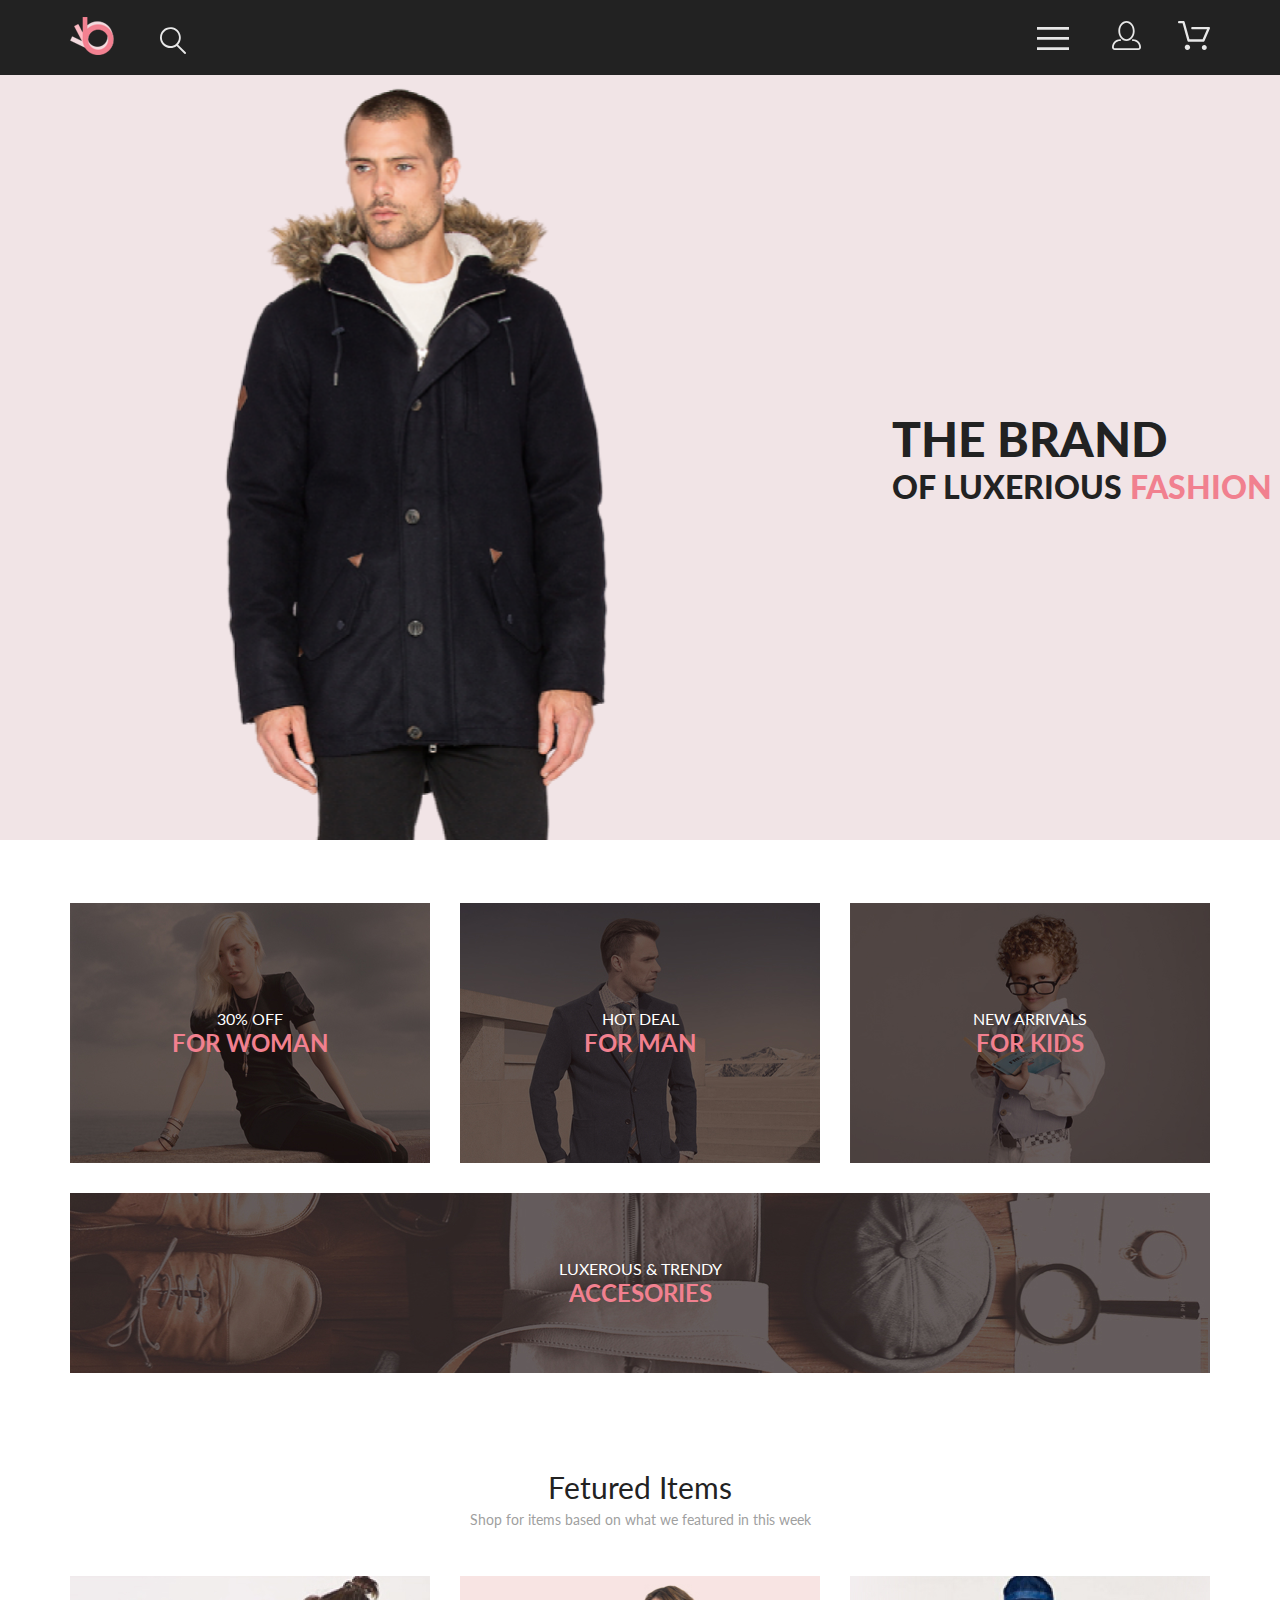
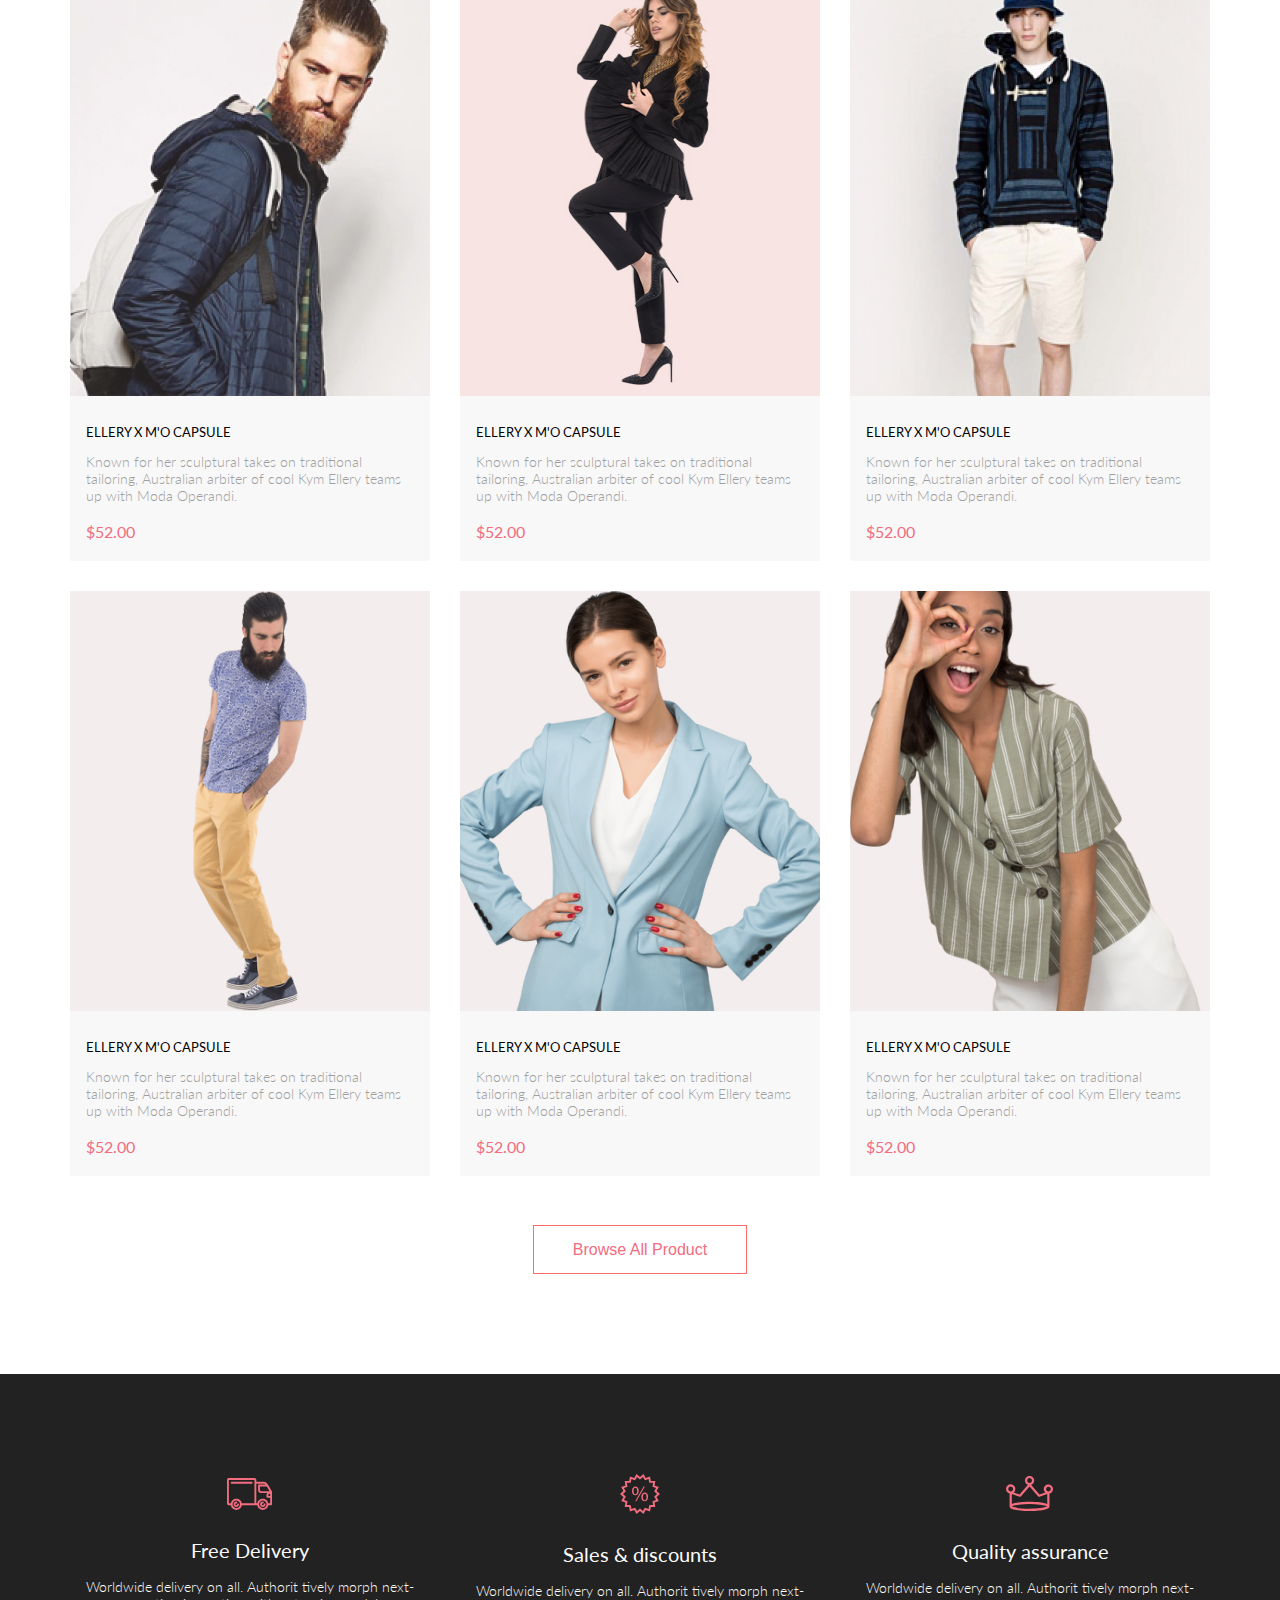
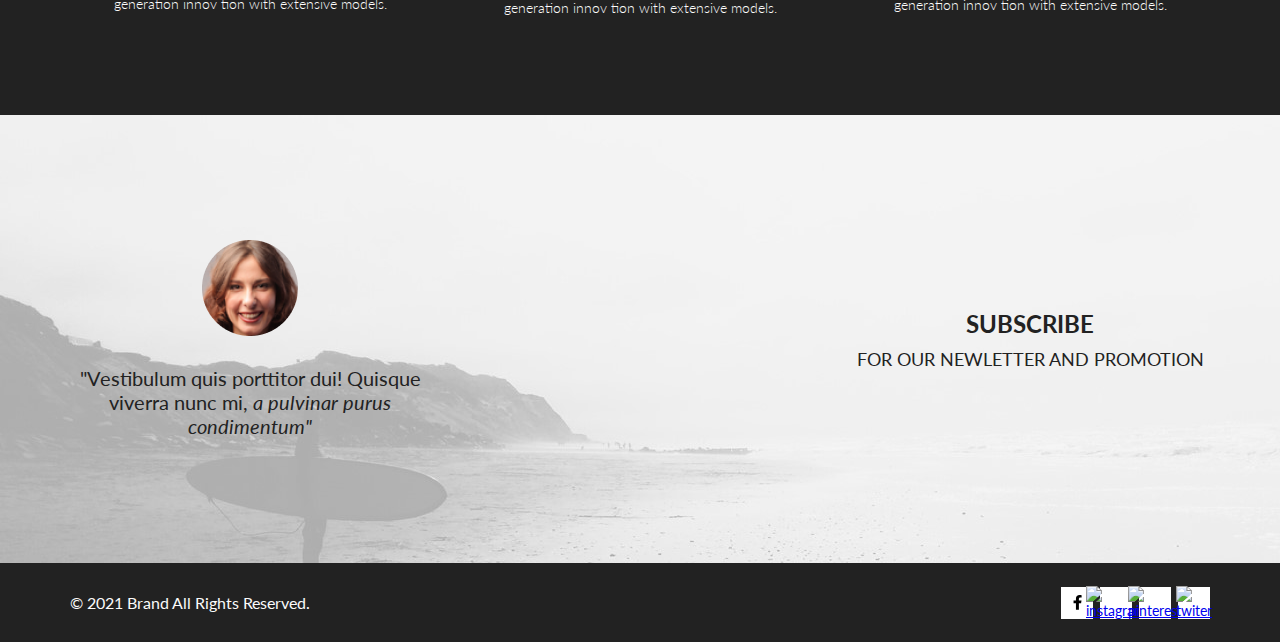
==== commit 6fea3051: "Merge pull request #2 from Ludmilaiv/lesson-2" ====
--- a/index.html
+++ b/index.html
@@ -1,6 +1,5 @@
 <!DOCTYPE html>
 <html lang="en">
-
 <head>
   <meta charset="UTF-8">
   <meta http-equiv="X-UA-Compatible" content="IE=edge">
@@ -9,27 +8,23 @@
   <link rel="stylesheet" href="./css/style.css">
   <link rel="preconnect" href="https://fonts.googleapis.com">
   <link rel="preconnect" href="https://fonts.gstatic.com" crossorigin>
-  <link href="https://fonts.googleapis.com/css2?family=Lato:ital,wght@0,300;0,400;0,700;0,900;1,400&display=swap"
-    rel="stylesheet">
+  <link href="https://fonts.googleapis.com/css2?family=Lato:ital,wght@0,300;0,400;0,700;0,900;1,400&display=swap" rel="stylesheet">
   <title>Document</title>
 </head>
-
 <body>
   <header class="header">
     <div class="container">
       <div class="header__wrp">
-        <div class="header__logo-groop">
+        <div>
           <img class="header__logo" src="./img/logo.svg" alt="logo">
-          <a class="header__link header__search" href="#"><img src="./img/loupe.svg" alt="loupe"></a>
+          <img class="header__search" src="./img/loupe.svg" alt="loupe">
         </div>
         <div class="header__nav-group">
           <button class="header__button" type="buttons">
             <img src="./img/burger.svg" alt="burger">
           </button>
           <a class="header__link" href="#"><img src="./img/person.svg" alt="person"></a>
-          <a href="#" class="header__link header__link-cart">
-            <img src="./img/basket.svg" alt="cart">
-          </a>
+          <img class="header__link" src="./img/basket.svg" alt="basket">
         </div>
         <nav class="header__menu">
           <h2 class="header__menu-title"></h2>
@@ -67,14 +62,14 @@
           </ul>
         </nav>
       </div>
+      
     </div>
   </header>
   <main>
     <section class="brand">
       <img class="brand__img" src="./img/man.png" alt="man" width="800" height="765">
       <div class="brand__title-wrp">
-        <h1 class="brand__title">the brand <span class="brand__sub-title">of luxerious <span
-              class="brand__sub-title-pink">fashion</span></span></h1>
+        <h1 class="brand__title">the brand <span class="brand__sub-title">of luxerious <span class="brand__sub-title-pink">fashion</span></span></h1>
       </div>
     </section>
     <section class="sales container">
@@ -103,98 +98,58 @@
       <p class="products__desk">Shop for items based on what we featured in this week</p>
       <ul class="products__list">
         <li class="products__item">
-          <div class="products__item-img-wrp">
-            <img class="products__item-img" src="./img/fetured-1.jpg" alt="fetured">
-            <button class="products__item-button" type="button">
-              <img class="products__item-button-img" src="img/basket.svg">
-              <span>Add to Cart</span>
-            </button>
-          </div>
-          <div class="products__item-wrp">
-            <h3 class="products__item-title">ellery x m'o capsule</h3>
-            <p class="products__item-desk">Known for her sculptural takes on traditional tailoring, Australian arbiter
-              of cool Kym Ellery teams up with Moda Operandi.</p>
-            <p class="products__item-priсe">$52.00</p>
-          </div>
-        </li>
-        <li class="products__item">
-          <div class="products__item-img-wrp">
-            <img class="products__item-img" src="./img/fetured-2.jpg" alt="fetured">
-            <button class="products__item-button" type="button">
-              <img class="products__item-button-img" src="img/basket.svg">
-              <span>Add to Cart</span>
-            </button>
-          </div>
-          <div class="products__item-wrp">
-            <h3 class="products__item-title">ellery x m'o capsule</h3>
-            <p class="products__item-desk">Known for her sculptural takes on traditional tailoring, Australian arbiter
-              of cool Kym Ellery teams up with Moda Operandi.</p>
-            <p class="products__item-priсe">$52.00</p>
-          </div>
-        </li>
-        <li class="products__item">
-          <div class="products__item-img-wrp">
-            <img class="products__item-img" src="./img/fetured-3.jpg" alt="fetured">
-            <button class="products__item-button" type="button">
-              <img class="products__item-button-img" src="img/basket.svg">
-              <span>Add to Cart</span>
-            </button>
-          </div>
-          <div class="products__item-wrp">
-            <h3 class="products__item-title">ellery x m'o capsule</h3>
-            <p class="products__item-desk">Known for her sculptural takes on traditional tailoring, Australian arbiter
-              of cool Kym Ellery teams up with Moda Operandi.</p>
-            <p class="products__item-priсe">$52.00</p>
-          </div>
-        </li>
-        <li class="products__item">
-          <div class="products__item-img-wrp">
-            <img class="products__item-img" src="./img/fetured-4.jpg" alt="fetured">
-            <button class="products__item-button" type="button">
-              <img class="products__item-button-img" src="img/basket.svg">
-              <span>Add to Cart</span>
-            </button>
-          </div>
-          <div class="products__item-wrp">
-            <h3 class="products__item-title">ellery x m'o capsule</h3>
-            <p class="products__item-desk">Known for her sculptural takes on traditional tailoring, Australian arbiter
-              of cool Kym Ellery teams up with Moda Operandi.</p>
-            <p class="products__item-priсe">$52.00</p>
-          </div>
-        </li>
-        <li class="products__item">
-          <div class="products__item-img-wrp">
-            <img class="products__item-img" src="./img/fetured-5.jpg" alt="fetured">
-            <button class="products__item-button" type="button">
-              <img class="products__item-button-img" src="img/basket.svg">
-              <span>Add to Cart</span>
-            </button>
-          </div>
-          <div class="products__item-wrp">
-            <h3 class="products__item-title">ellery x m'o capsule</h3>
-            <p class="products__item-desk">Known for her sculptural takes on traditional tailoring, Australian arbiter
-              of cool Kym Ellery teams up with Moda Operandi.</p>
-            <p class="products__item-priсe">$52.00</p>
-          </div>
-        </li>
-        <li class="products__item">
-          <div class="products__item-img-wrp">
-            <img class="products__item-img" src="./img/fetured-6.jpg" alt="fetured">
-            <button class="products__item-button" type="button">
-              <img class="products__item-button-img" src="img/basket.svg">
-              <span>Add to Cart</span>
-            </button>
-          </div>
-          <div class="products__item-wrp">
-            <h3 class="products__item-title">ellery x m'o capsule</h3>
-            <p class="products__item-desk">Known for her sculptural takes on traditional tailoring, Australian arbiter
-              of cool Kym Ellery teams up with Moda Operandi.</p>
-            <p class="products__item-priсe">$52.00</p>
+          <img class="products__item-img" src="./img/fetured-1.jpg" alt="fetured">
+          <div class="products__item-wrp">
+            <h3 class="products__item-title">ellery x m'o capsule</h3>
+            <p class="products__item-desk">Known for her sculptural takes on traditional tailoring, Australian arbiter of cool Kym Ellery teams up with Moda Operandi.</p>
+            <p class="products__item-priсe">$52.00</p>
+          </div>
+        </li>
+        <li class="products__item">
+          <img class="products__item-img" src="./img/fetured-2.jpg" alt="fetured">
+          <div class="products__item-wrp">
+            <h3 class="products__item-title">ellery x m'o capsule</h3>
+            <p class="products__item-desk">Known for her sculptural takes on traditional tailoring, Australian arbiter of cool Kym Ellery teams up with Moda Operandi.</p>
+            <p class="products__item-priсe">$52.00</p>
+          </div>
+        </li>
+        <li class="products__item">
+          <img class="products__item-img"  src="./img/fetured-3.jpg" alt="fetured">
+          <div class="products__item-wrp">
+            <h3 class="products__item-title">ellery x m'o capsule</h3>
+            <p class="products__item-desk">Known for her sculptural takes on traditional tailoring, Australian arbiter of cool Kym Ellery teams up with Moda Operandi.</p>
+            <p class="products__item-priсe">$52.00</p>
+          </div>
+        </li>
+        <li class="products__item">
+          <img class="products__item-img"  src="./img/fetured-4.jpg" alt="fetured">
+          <div class="products__item-wrp">
+            <h3 class="products__item-title">ellery x m'o capsule</h3>
+            <p class="products__item-desk">Known for her sculptural takes on traditional tailoring, Australian arbiter of cool Kym Ellery teams up with Moda Operandi.</p>
+            <p class="products__item-priсe">$52.00</p>
+          </div>
+        </li>
+        <li class="products__item">
+          <img class="products__item-img"  src="./img/fetured-5.jpg" alt="fetured">
+          <div class="products__item-wrp">
+            <h3 class="products__item-title">ellery x m'o capsule</h3>
+            <p class="products__item-desk">Known for her sculptural takes on traditional tailoring, Australian arbiter of cool Kym Ellery teams up with Moda Operandi.</p>
+            <p class="products__item-priсe">$52.00</p>  
+          </div>         
+        </li>
+        <li class="products__item">
+          <img class="products__item-img"  src="./img/fetured-6.jpg" alt="fetured">
+          <div class="products__item-wrp">
+            <h3 class="products__item-title">ellery x m'o capsule</h3>
+            <p class="products__item-desk">Known for her sculptural takes on traditional tailoring, Australian arbiter of cool Kym Ellery teams up with Moda Operandi.</p>
+            <p class="products__item-priсe">$52.00</p>  
           </div>
         </li>
       </ul>
       <button class="products__button" type="button">Browse All Product</button>
     </section>
+  </main>
+  <footer>
     <section class="offer">
       <div class="container">
         <h2 class="offer__title visually-hidden">offer</h2>
@@ -202,90 +157,45 @@
           <li class="offer__item">
             <img class="offer__item-img" src="./img/delivery.svg" alt="delivery">
             <h3 class="offer__item-title">Free Delivery</h3>
-            <p class="offer__item-desc">Worldwide delivery on all. Authorit tively morph next-generation innov tion with
-              extensive models.</p>
+            <p class="offer__item-desc">Worldwide delivery on all. Authorit tively morph next-generation innov tion with extensive models.</p>
           </li>
           <li class="offer__item">
             <img class="offer__item-img" src="./img/sales.svg" alt="sales">
             <h3 class="offer__item-title">Sales & discounts</h3>
-            <p class="offer__item-desc">Worldwide delivery on all. Authorit tively morph next-generation innov tion with
-              extensive models.</p>
+            <p class="offer__item-desc">Worldwide delivery on all. Authorit tively morph next-generation innov tion with extensive models.</p>
           </li>
           <li class="offer__item">
             <img class="offer__item-img" src="./img/quality.svg" alt="quality">
             <h3 class="offer__item-title">Quality assurance</h3>
-            <p class="offer__item-desc">Worldwide delivery on all. Authorit tively morph next-generation innov tion with
-              extensive models.</p>
+            <p class="offer__item-desc">Worldwide delivery on all. Authorit tively morph next-generation innov tion with extensive models.</p>
           </li>
         </ul>
       </div>
     </section>
-  </main>
-  <footer>
     <section class="subscription">
       <div class="container subscription__container">
         <div class="subscription__wrp">
           <img class="subscription__photo" src="./img/photo.png" alt="photo">
-          <p class="subscription__photo-desc">"Vestibulum quis porttitor dui! Quisque viverra nunc mi, <span
-              class="subscription__photo-desc-italic">a pulvinar purus condimentum"</span></p>
-        </div>
-        <form class="subscription__form" action="/">
-          <legend class="subscription__form-legend">
-            <h2 class="subscription__title">subscribe</h2>
-            <h3 class="subscription__sub-title">for our newletter and promotion</h3>
-          </legend>
-          <div class="subscription__form-wrp">
-            <label for="email" class="visually-hidden">Email</label>
-            <input class="subscription__form-input" type="email" id="email" placeholder="Enter Your Email">
-            <button class="subscription__form-submit" type="submit">Subscribe</button>
-          </div>
-        </form>
-    </section>
-    <section class="copyright">
-      <h2 class="copyright__title visually-hidden">copyright</h2>
-      <div class="container copyright__container">
-        <div class="copyright__desc">&copy; 2021 Brand All Rights Reserved.</div>
-        <ul class="copyright__socials">
-          <li>
-            <a class="copyright__socials-item" href="#">
-              <svg class="copyright__socials-item-img" width="9" height="15" viewBox="0 0 9 15"
-                xmlns="http://www.w3.org/2000/svg">
-                <path
-                  d="M8.08836 8.28L8.50686 5.61602H5.89022V3.88729C5.89022 3.15847 6.25574 2.44806 7.42765 2.44806H8.61722V0.179975C8.61722 0.179975 7.53772 0 6.50561 0C4.35073 0 2.9422 1.27593 2.9422 3.5857V5.61602H0.546875V8.28H2.9422V14.72H5.89022V8.28H8.08836Z" />
-              </svg>
-            </a>
-          </li>
-          <li>
-            <a class="copyright__socials-item" href="#">
-              <svg class="copyright__socials-item-img" width="16" height="15" viewBox="0 0 16 15"
-                xmlns="http://www.w3.org/2000/svg">
-                <path
-                  d="M8.13897 3.68159C6.02383 3.68159 4.31774 5.38491 4.31774 7.49663C4.31774 9.60835 6.02383 11.3117 8.13897 11.3117C10.2541 11.3117 11.9602 9.60835 11.9602 7.49663C11.9602 5.38491 10.2541 3.68159 8.13897 3.68159ZM8.13897 9.9769C6.77211 9.9769 5.65467 8.8646 5.65467 7.49663C5.65467 6.12866 6.76878 5.01636 8.13897 5.01636C9.50915 5.01636 10.6233 6.12866 10.6233 7.49663C10.6233 8.8646 9.50583 9.9769 8.13897 9.9769ZM13.0078 3.52554C13.0078 4.02026 12.6087 4.41538 12.1165 4.41538C11.621 4.41538 11.2252 4.01694 11.2252 3.52554C11.2252 3.03413 11.6243 2.63569 12.1165 2.63569C12.6087 2.63569 13.0078 3.03413 13.0078 3.52554ZM15.5386 4.42866C15.4821 3.23667 15.2094 2.18081 14.3347 1.31089C13.4634 0.440967 12.4058 0.168701 11.2119 0.108936C9.9814 0.039209 6.29321 0.039209 5.0627 0.108936C3.8721 0.165381 2.81453 0.437646 1.93987 1.30757C1.06522 2.17749 0.795836 3.23335 0.735973 4.42534C0.666134 5.65386 0.666134 9.33608 0.735973 10.5646C0.79251 11.7566 1.06522 12.8124 1.93987 13.6824C2.81453 14.5523 3.86878 14.8246 5.0627 14.8843C6.29321 14.9541 9.9814 14.9541 11.2119 14.8843C12.4058 14.8279 13.4634 14.5556 14.3347 13.6824C15.2061 12.8124 15.4788 11.7566 15.5386 10.5646C15.6085 9.33608 15.6085 5.65718 15.5386 4.42866ZM13.949 11.8828C13.6895 12.5335 13.1874 13.0349 12.5322 13.2972C11.5511 13.6857 9.22314 13.596 8.13897 13.596C7.05479 13.596 4.72348 13.6824 3.74573 13.2972C3.09389 13.0382 2.59171 12.5369 2.32898 11.8828C1.93987 10.9033 2.02967 8.57905 2.02967 7.49663C2.02967 6.41421 1.9432 4.08667 2.32898 3.1105C2.58838 2.45972 3.09056 1.95835 3.74573 1.69604C4.7268 1.30757 7.05479 1.39722 8.13897 1.39722C9.22314 1.39722 11.5545 1.31089 12.5322 1.69604C13.184 1.95503 13.6862 2.4564 13.949 3.1105C14.3381 4.08999 14.2483 6.41421 14.2483 7.49663C14.2483 8.57905 14.3381 10.9066 13.949 11.8828Z" />
-              </svg>
-            </a>
-          </li>
-          <li>
-            <a class="copyright__socials-item" href="#">
-              <svg class="copyright__socials-item-img" width="13" height="16" viewBox="0 0 13 16"
-                xmlns="http://www.w3.org/2000/svg">
-                <path
-                  d="M6.74032 0.203125C3.55564 0.203125 0.408203 2.34063 0.408203 5.8C0.408203 8 1.63738 9.25 2.38233 9.25C2.68963 9.25 2.86655 8.3875 2.86655 8.14375C2.86655 7.85313 2.13091 7.23438 2.13091 6.025C2.13091 3.5125 4.03055 1.73125 6.4889 1.73125C8.60271 1.73125 10.1671 2.94062 10.1671 5.1625C10.1671 6.82187 9.50597 9.93437 7.36422 9.93437C6.59133 9.93437 5.93018 9.37187 5.93018 8.56563C5.93018 7.38438 6.74963 6.24062 6.74963 5.02187C6.74963 2.95312 3.835 3.32812 3.835 5.82812C3.835 6.35313 3.90018 6.93437 4.13298 7.4125C3.70463 9.26875 2.82931 12.0344 2.82931 13.9469C2.82931 14.5375 2.91311 15.1188 2.96899 15.7094C3.07452 15.8281 3.02175 15.8156 3.18316 15.7563C4.74757 13.6 4.69169 13.1781 5.3994 10.3562C5.78119 11.0875 6.76826 11.4812 7.55046 11.4812C10.8469 11.4812 12.3275 8.24688 12.3275 5.33125C12.3275 2.22813 9.66427 0.203125 6.74032 0.203125Z" />
-              </svg>
-            </a>
-          </li>
-          <li>
-            <a class="copyright__socials-item" href="#">
-              <svg class="copyright__socials-item-img" width="17" height="14" viewBox="0 0 17 14" fill="none"
-                xmlns="http://www.w3.org/2000/svg">
-                <path
-                  d="M14.417 3.74052C14.427 3.88264 14.427 4.0248 14.427 4.16692C14.427 8.50192 11.1498 13.4969 5.15986 13.4969C3.31448 13.4969 1.60022 12.9588 0.158203 12.0248C0.420396 12.0552 0.67247 12.0654 0.944752 12.0654C2.46741 12.0654 3.8691 11.5476 4.98843 10.6644C3.5565 10.6339 2.3565 9.68977 1.94305 8.39027C2.14475 8.4207 2.34642 8.44102 2.5582 8.44102C2.85063 8.44102 3.14308 8.40039 3.41533 8.32936C1.92291 8.02477 0.803551 6.70498 0.803551 5.11108V5.07048C1.23715 5.31414 1.74139 5.46642 2.2758 5.4867C1.39849 4.89786 0.823727 3.8928 0.823727 2.75573C0.823727 2.14661 0.985041 1.58823 1.26741 1.10092C2.87077 3.09077 5.28086 4.39023 7.98334 4.53239C7.93293 4.28873 7.90266 4.03495 7.90266 3.78114C7.90266 1.97402 9.35477 0.501953 11.1598 0.501953C12.0976 0.501953 12.9446 0.897891 13.5396 1.53748C14.2757 1.39536 14.9816 1.12123 15.6068 0.745609C15.3648 1.50705 14.8505 2.14664 14.1749 2.5527C14.8304 2.48167 15.4657 2.29889 16.0505 2.04511C15.6069 2.69483 15.0522 3.27348 14.417 3.74052Z" />
-              </svg>
-            </a>
-          </li>
-        </ul>
+          <p class="subscription__photo-desc">"Vestibulum quis porttitor dui! Quisque viverra nunc mi, <span class="subscription__photo-desc-italic">a pulvinar purus condimentum"</span></p>
+        </div>
+        <div class="subscription__wrp">
+          <h2 class="subscription__title">subscribe</h2>
+          <h3 class="subscription__sub-title">for our newletter and promotion</h3>
+        </div>
+      </section>
+      <section class="copyright">
+        <h2 class="copyright__title visually-hidden">copyright</h2>
+        <div class="container copyright__container">
+          <div class="copyright__desc">&copy; 2021  Brand  All Rights Reserved.</div>
+          <ul class="copyright__socials">
+            <li><a class="copyright__socials-item" href="#"><img src="./img/facebook.svg" alt="facebook"></a></li>
+            <li><a class="copyright__socials-item" href="#"><img src="./img/insta.svg" alt="instagram"></a></li>
+            <li><a class="copyright__socials-item" href="#"><img src="./img/pint.svg" alt="pinterest"></a></li>
+            <li><a class="copyright__socials-item" href="#"><img src="./img/twiter.svg" alt="twiter"></a></li>
+          </ul>
+        </div>
       </div>
     </section>
   </footer>
 </body>
-
 </html>--- a/css/style.css
+++ b/css/style.css
@@ -1,59 +1,22 @@
-@charset "UTF-8";
-html, body, div, span, applet, object, iframe,
-h1, h2, h3, h4, h5, h6, p, blockquote, pre,
-a, abbr, acronym, address, big, cite, code,
-del, dfn, em, img, ins, kbd, q, s, samp,
-small, strike, strong, sub, sup, tt, var,
-b, u, i, center,
-dl, dt, dd, ol, ul, li,
-fieldset, form, label, legend,
-table, caption, tbody, tfoot, thead, tr, th, td,
-article, aside, canvas, details, embed,
-figure, figcaption, footer, header, hgroup,
-menu, nav, output, ruby, section, summary,
-time, mark, audio, video {
-  margin: 0;
-  padding: 0;
-  border: 0;
-  font: inherit;
-  vertical-align: baseline;
-}
-
-/* HTML5 display-role reset for older browsers */
-article, aside, details, figcaption, figure,
-footer, header, hgroup, menu, nav, section {
-  display: block;
-}
-
-body {
-  line-height: 1;
-}
-
-ol, ul {
-  list-style: none;
-}
-
-blockquote, q {
-  quotes: none;
-}
-
-blockquote:before, blockquote:after,
-q:before, q:after {
-  content: '';
-  content: none;
-}
-
-table {
-  border-collapse: collapse;
-  border-spacing: 0;
+:root {
+  --black: #222222;
+  --pink-bkg: #F1E4E6;
+  --light-pink-bkg: #F8F8F8;
+  --black-text: #000000;
+  --pink-text: #F1808F;
+  --white: #FFFFFF;
+  --light-gray-text: #FBFBFB;
+  --grey-text: #9F9F9F;
+  --red-text: #F16D7F;
+  --pink-bdr: #FF6A6A;
 }
 
 body {
   font-family: 'Lato';
+  font-weight: 400;
+  font-style: normal;
   font-size: 14px;
   line-height: 17px;
-  font-weight: 400;
-  font-style: normal;
 }
 
 .visually-hidden {
@@ -65,8 +28,7 @@
   border: 0;
   padding: 0;
   clip: rect(0 0 0 0);
-  -webkit-clip-path: inset(50%);
-          clip-path: inset(50%);
+  clip-path: inset(50%);
   margin: -1px;
 }
 
@@ -76,113 +38,27 @@
 }
 
 .header {
-  background-color: #222222;
+  background-color: var(--black);
 }
 
 .header__wrp {
-  display: -webkit-box;
-  display: -ms-flexbox;
-  display: flex;
-  -webkit-box-pack: justify;
-      -ms-flex-pack: justify;
-          justify-content: space-between;
+  display: flex;
+  justify-content: space-between;
   min-height: 75px;
-  -webkit-box-align: center;
-      -ms-flex-align: center;
-          align-items: center;
+  align-items: center;
 }
 
 .header__logo {
   margin: 0 41px 0 0;
 }
 
-.header__logo-groop {
-  display: -webkit-box;
-  display: -ms-flexbox;
-  display: flex;
-  -webkit-box-align: start;
-      -ms-flex-align: start;
-          align-items: flex-start;
-}
-
 .header__button {
   background-color: transparent;
-  padding: 7px 5px 5px 5px;
-  border-radius: 3px;
   border: 0;
-  cursor: pointer;
-}
-
-.header__button:hover {
-  opacity: 0.7;
-}
-
-.header__button:active {
-  opacity: 0.6;
-}
-
-.header__button:focus {
-  outline: 1px #9F9F9F solid;
-}
-
-.header__nav-group {
-  display: -webkit-box;
-  display: -ms-flexbox;
-  display: flex;
-  -webkit-box-align: center;
-      -ms-flex-align: center;
-          align-items: center;
 }
 
 .header__link {
-  display: block;
   margin: 0 0 0 33px;
-  padding: 7px 0px 5px;
-  border-radius: 3px;
-}
-
-.header__link:hover {
-  opacity: 0.7;
-}
-
-.header__link:active {
-  opacity: 0.6;
-}
-
-.header__link:focus {
-  outline: 1px #9F9F9F solid;
-}
-
-.header__link-cart {
-  position: relative;
-}
-
-.header__link-cart::after {
-  content: '5';
-  background-color: #F1808F;
-  color: #FFFFFF;
-  width: 19px;
-  height: 19px;
-  position: absolute;
-  right: -11px;
-  top: 0;
-  display: -webkit-box;
-  display: -ms-flexbox;
-  display: flex;
-  -webkit-box-pack: center;
-      -ms-flex-pack: center;
-          justify-content: center;
-  -webkit-box-align: center;
-      -ms-flex-align: center;
-          align-items: center;
-  border-radius: 50%;
-  font-size: 12px;
-  line-height: 14px;
-}
-
-.header__search {
-  margin-left: 0;
-  cursor: pointer;
 }
 
 .header__menu {
@@ -190,32 +66,23 @@
 }
 
 .brand {
-  display: -webkit-box;
-  display: -ms-flexbox;
-  display: flex;
-  background-color: #F1E4E6;
+  display: flex;
+  background-color: var(--pink-bkg);
   margin: 0 0 63px 0;
 }
 
 .brand__title-wrp {
-  display: -webkit-box;
-  display: -ms-flexbox;
-  display: flex;
-  -webkit-box-align: center;
-      -ms-flex-align: center;
-          align-items: center;
+  display: flex;
+  align-items: center;
   padding: 0 0 0 92px;
-  -webkit-box-flex: 1;
-      -ms-flex-positive: 1;
-          flex-grow: 1;
+  flex-grow: 1;
 }
 
 .brand__title {
   font-size: 48px;
+  font-weight: 900;
   line-height: 58px;
-  font-weight: 900;
-  font-style: normal;
-  color: #222222;
+  color: var(--black);
   text-transform: uppercase;
 }
 
@@ -226,63 +93,61 @@
 }
 
 .brand__sub-title-pink {
-  color: #F1808F;
-}
-
-.offer {
-  display: -webkit-box;
-  display: -ms-flexbox;
-  display: flex;
-  -webkit-box-align: center;
-      -ms-flex-align: center;
-          align-items: center;
-  background-color: #222222;
-  min-height: 341px;
-}
-
-.offer__list {
-  display: -webkit-box;
-  display: -ms-flexbox;
-  display: flex;
-  -webkit-box-pack: justify;
-      -ms-flex-pack: justify;
-          justify-content: space-between;
-}
-
-.offer__item {
+  color: var(--pink-text)
+}
+
+.sales__item {
   width: 360px;
-  display: -webkit-box;
-  display: -ms-flexbox;
-  display: flex;
-  -webkit-box-orient: vertical;
-  -webkit-box-direction: normal;
-      -ms-flex-direction: column;
-          flex-direction: column;
-  -webkit-box-align: center;
-      -ms-flex-align: center;
-          align-items: center;
-  -webkit-box-pack: center;
-      -ms-flex-pack: center;
-          justify-content: center;
-}
-
-.offer__item-img {
-  margin: 0 0 28px;
-}
-
-.offer__item-title {
-  color: #FBFBFB;
-  font-size: 20px;
-  line-height: 24px;
-  margin: 0 0 16px;
-  text-align: center;
-}
-
-.offer__item-desc {
-  color: #FBFBFB;
-  font-weight: 300;
-  font-size: 13.972px;
-  text-align: center;
+  min-height: 260px;
+  display: flex;
+  flex-direction: column;
+  align-items: center;
+  justify-content: center;
+  text-transform: uppercase;
+}
+
+.sales__list {
+  display: flex;
+  flex-wrap: wrap;
+  justify-content: space-between;
+}
+
+.sales__item_woman {
+  background-image: url('../img/for_woman.jpg');
+  background-size: cover;
+}
+
+.sales__item_man {
+  background-image: url('../img/for_man.jpg');
+  background-size: cover;
+}
+
+.sales__item_kids {
+  background-image: url('../img/for_kids.jpg');
+  background-size: cover;
+}
+
+.sales__item_shoose {
+  background-image: url('../img/accerories.jpg');
+  background-size: cover;
+  margin: 30px 0 0 0;
+  min-height: 180px;
+  width: 1140px;
+}
+
+.sales__item-text {
+  font-size: 16px;
+  line-height: 19px;
+  text-align: center;
+  color: var(--white);
+}
+
+.sales__item-title {
+  font-weight: 700;
+  font-size: 24px;
+  line-height: 29px;
+  text-align: center;
+  color: var(--pink-text);
 }
 
 .products__title {
@@ -290,69 +155,28 @@
   text-align: center;
   line-height: 36px;
   font-size: 30px;
-  color: #222222;
+  color: var(--black);
 }
 
 .products__desk {
   margin: 0 0 48px;
   text-align: center;
-  color: #9F9F9F;
+  color: var(--grey-text);
 }
 
 .products__list {
-  display: -webkit-box;
-  display: -ms-flexbox;
-  display: flex;
-  -webkit-box-pack: justify;
-      -ms-flex-pack: justify;
-          justify-content: space-between;
-  -ms-flex-wrap: wrap;
-      flex-wrap: wrap;
+  display: flex;
+  justify-content: space-between;
+  flex-wrap: wrap;
 }
 
 .products__item {
-  background-color: #F8F8F8;
+  background-color: var(--light-pink-bkg);
   width: 360px;
   min-height: 420px;
   margin: 0 0 30px;
 }
 
-.products__item-img-wrp {
-  position: relative;
-}
-
-.products__item-img-wrp:hover > .products__item-button {
-  display: -webkit-box;
-  display: -ms-flexbox;
-  display: flex;
-}
-
-.products__item-img-wrp:hover > .products__item-button:hover {
-  background-color: #222222;
-  opacity: 0.8;
-}
-
-.products__item-img-wrp:hover > .products__item-button:active {
-  background-color: #222222;
-  opacity: 1;
-}
-
-.products__item-img-wrp:hover > .products__item-button:focus {
-  background-color: #222222;
-  opacity: 0.6;
-}
-
-.products__item-img-wrp:hover::after {
-  content: '';
-  position: absolute;
-  z-index: 1;
-  left: 0;
-  right: 0;
-  top: 0;
-  bottom: 0;
-  background-color: rgba(58, 56, 56, 0.86);
-}
-
 .products__item-wrp {
   padding: 25px 16px 20px 16px;
 }
@@ -362,170 +186,90 @@
   text-transform: uppercase;
   font-size: 13px;
   line-height: 16px;
-  color: #000000;
+  color: var(--black-text);
 }
 
 .products__item-desk {
   margin: 0 0 18px;
   font-weight: 300;
-  color: #9F9F9F;
+  color: var(--grey-text)
 }
 
 .products__item-priсe {
   font-size: 16px;
   line-height: 19px;
-  color: #F16D7F;
-}
-
-.products__item-button {
-  position: absolute;
-  z-index: 2;
-  border: solid 2px #FFFFFF;
-  padding: 13px;
-  display: none;
-  -webkit-box-pack: center;
-      -ms-flex-pack: center;
-          justify-content: center;
-  -webkit-box-align: center;
-      -ms-flex-align: center;
-          align-items: center;
-  background-color: transparent;
-  width: 138px;
-  height: 43px;
-  left: 50%;
-  top: 50%;
-  margin: calc(-43px/2) 0 0 calc(-138px/2);
-  color: #FFFFFF;
-  cursor: pointer;
-}
-
-.products__item-button-img {
-  width: 26px;
-  height: 24px;
-  margin: 0 11px 0 0;
+  color: var(--red-text);
 }
 
 .products__button {
   display: block;
   margin: 19px auto 100px;
   padding: 14px 39px;
-  border: 1px solid #FF6A6A;
+  border: 1px solid var(--pink-bdr);
   background-color: transparent;
-  color: #F16D7F;
+  color: var(--red-text);
   font-size: 16px;
   line-height: 19px;
 }
 
-.products__button:hover {
-  background-color: #FF6A6A;
-  color: #FFFFFF;
-  cursor: pointer;
-}
-
-.sales__item {
+.offer {
+  display: flex;
+  align-items: center;
+  background-color: var(--black);
+  min-height: 341px;
+}
+
+.offer__list {
+  display: flex;
+  justify-content: space-between;
+}
+
+.offer__item {
   width: 360px;
-  min-height: 260px;
-  display: -webkit-box;
-  display: -ms-flexbox;
-  display: flex;
-  -webkit-box-orient: vertical;
-  -webkit-box-direction: normal;
-      -ms-flex-direction: column;
-          flex-direction: column;
-  -webkit-box-align: center;
-      -ms-flex-align: center;
-          align-items: center;
-  -webkit-box-pack: center;
-      -ms-flex-pack: center;
-          justify-content: center;
-  text-transform: uppercase;
-}
-
-.sales__list {
-  display: -webkit-box;
-  display: -ms-flexbox;
-  display: flex;
-  -ms-flex-wrap: wrap;
-      flex-wrap: wrap;
-  -webkit-box-pack: justify;
-      -ms-flex-pack: justify;
-          justify-content: space-between;
-}
-
-.sales__item_woman {
-  background-image: url("../img/for_woman.jpg");
-  background-size: cover;
-}
-
-.sales__item_man {
-  background-image: url("../img/for_man.jpg");
-  background-size: cover;
-}
-
-.sales__item_kids {
-  background-image: url("../img/for_kids.jpg");
-  background-size: cover;
-}
-
-.sales__item_shoose {
-  background-image: url("../img/accerories.jpg");
-  background-size: cover;
-  margin: 30px 0 0 0;
-  min-height: 180px;
-  width: 1140px;
-}
-
-.sales__item-text {
-  font-size: 16px;
-  line-height: 19px;
-  text-align: center;
-  color: #FFFFFF;
-}
-
-.sales__item-title {
-  font-weight: 700;
-  font-size: 24px;
-  line-height: 29px;
-  text-align: center;
-  color: #F1808F;
+  display: flex;
+  flex-direction: column;
+  align-items: center;
+  justify-content: center;
+}
+
+.offer__item-img {
+  margin: 0 0 28px;
+}
+
+.offer__item-title {
+  color: var(--light-gray-text);
+  font-size: 20px;
+  line-height: 24px;
+  margin: 0 0 16px;
+  text-align: center;
+}
+
+.offer__item-desc {
+  color: var(--light-gray-text);
+  font-weight: 300;
+  font-size: 13.972px;
+  text-align: center;
 }
 
 .subscription {
-  display: -webkit-box;
-  display: -ms-flexbox;
-  display: flex;
-  -webkit-box-align: center;
-      -ms-flex-align: center;
-          align-items: center;
-  background-image: url("../img/background-subscribe.jpg");
+  display: flex;
+  align-items: center;
+  background-image: url('../img/background-subscribe.jpg');
   background-size: cover;
   min-height: 448px;
 }
 
 .subscription__container {
-  display: -webkit-box;
-  display: -ms-flexbox;
-  display: flex;
-  -webkit-box-pack: justify;
-      -ms-flex-pack: justify;
-          justify-content: space-between;
+  display: flex;
+  justify-content: space-between;
 }
 
 .subscription__wrp {
   width: 360px;
-  display: -webkit-box;
-  display: -ms-flexbox;
-  display: flex;
-  -webkit-box-orient: vertical;
-  -webkit-box-direction: normal;
-      -ms-flex-direction: column;
-          flex-direction: column;
-  -webkit-box-align: center;
-      -ms-flex-align: center;
-          align-items: center;
-  -webkit-box-pack: center;
-      -ms-flex-pack: center;
-          justify-content: center;
+  display: flex;
+  flex-direction: column;
+  align-items: center;
+  justify-content: center;
 }
 
 .subscription__photo {
@@ -537,7 +281,7 @@
   font-size: 20px;
   line-height: 24px;
   text-align: center;
-  color: #222222;
+  color: var(--black);
 }
 
 .subscription__photo-desc-italic {
@@ -550,7 +294,7 @@
   line-height: 40px;
   text-align: center;
   text-transform: uppercase;
-  color: #222222;
+  color: var(--black);
 }
 
 .subscription__sub-title {
@@ -558,442 +302,55 @@
   line-height: 30px;
   text-align: center;
   text-transform: uppercase;
-  color: #222222;
-}
-
-.subscription__form-wrp {
-  display: -webkit-box;
-  display: -ms-flexbox;
-  display: flex;
-  width: 356px;
-  margin: 32px 0 0 0;
-}
-
-.subscription__form-input {
-  -webkit-box-flex: 1;
-      -ms-flex-positive: 1;
-          flex-grow: 1;
-  padding: 16px 25px;
-  background-color: #E1E1E1;
-  line-height: 14px;
-  color: #222224;
-  border: 1px #E1E1E1 solid;
-  border-radius: 20px 0 0 20px;
-}
-
-.subscription__form-input::-webkit-input-placeholder {
-  color: #222224a1;
-}
-
-.subscription__form-input:-ms-input-placeholder {
-  color: #222224a1;
-}
-
-.subscription__form-input::-ms-input-placeholder {
-  color: #222224a1;
-}
-
-.subscription__form-input::placeholder {
-  color: #222224a1;
-}
-
-.subscription__form-input:focus {
-  outline: none;
-  border: 1px #222224a1 solid;
-}
-
-.subscription__form-input:hover {
-  border: 1px #F16D7F solid;
-}
-
-.subscription__form-submit {
-  min-width: 100px;
-  background-color: #F16D7F;
-  border: none;
-  border-radius: 0 20px 20px 0;
-  color: #FFFFFF;
-}
-
-.subscription__form-submit:hover {
-  background-color: #E05C6E;
-  cursor: pointer;
-}
-
-.subscription__form-submit:focus {
-  background-color: #F16D7F;
-  border: 1px #E05C6E solid;
-  cursor: pointer;
-}
-
-.subscription__form-submit:active {
-  background-color: #F16D7F;
-  border: 1px #E05C6E solid;
-  cursor: pointer;
+  color: var(--black);
 }
 
 .copyright {
-  background-color: #222222;
+  background-color: var(--black);
   min-height: 79px;
-  display: -webkit-box;
-  display: -ms-flexbox;
-  display: flex;
-  -webkit-box-align: center;
-      -ms-flex-align: center;
-          align-items: center;
+  display: flex;
+  align-items: center;
 }
 
 .copyright__container {
-  display: -webkit-box;
-  display: -ms-flexbox;
-  display: flex;
-  -webkit-box-pack: justify;
-      -ms-flex-pack: justify;
-          justify-content: space-between;
-  -webkit-box-align: center;
-      -ms-flex-align: center;
-          align-items: center;
+  display: flex;
+  justify-content: space-between;
+  align-items: center;
 }
 
 .copyright__desc {
   font-size: 16px;
   line-height: 19px;
-  color: #FBFBFB;
+  color: var(--light-gray-text);
 }
 
 .copyright__socials {
-  display: -webkit-box;
-  display: -ms-flexbox;
   display: flex;
 }
 
 .copyright__socials-item {
-  display: -webkit-box;
-  display: -ms-flexbox;
-  display: flex;
-  -webkit-box-pack: center;
-      -ms-flex-pack: center;
-          justify-content: center;
-  -webkit-box-align: center;
-      -ms-flex-align: center;
-          align-items: center;
+  display: flex;
+  justify-content: center;
+  align-items: center;
   margin: 0 0 0 7px;
   width: 32px;
   height: 32px;
-  background-color: #FFFFFF;
-}
-
-.copyright__socials-item:hover {
-  background-color: #F16D7F;
-}
-
-.copyright__socials-item:hover > .copyright__socials-item-img {
-  fill: #FFFFFF;
-}
-
-.copyright__socials-item:active {
-  background-color: #F16D7F;
-}
-
-.copyright__socials-item:focus {
-  background-color: #FFFFFF;
-  outline: none;
-}
-
-.copyright__socials-item:focus > .copyright__socials-item-img {
-  fill: #F16D7F;
-}
-
-.copyright__socials-item-img {
-  fill: #000000;
-}
-
-.registration__title-wrp {
-  display: -webkit-box;
-  display: -ms-flexbox;
-  display: flex;
-  -webkit-box-align: center;
-      -ms-flex-align: center;
-          align-items: center;
-  background-color: #F8F3F4;
-  min-height: 148px;
-}
-
-.registration__title {
-  font-size: 24px;
-  line-height: 29px;
-  text-transform: uppercase;
-  color: #F16D7F;
-}
-
-.registration__form-wrp {
-  display: -webkit-box;
-  display: -ms-flexbox;
-  display: flex;
-  -webkit-box-pack: justify;
-      -ms-flex-pack: justify;
-          justify-content: space-between;
-  margin-top: 64px;
-  margin-bottom: 96px;
-}
-
-.registration__form {
-  width: 360px;
-}
-
-.registration__form-input {
-  display: block;
-  width: 100%;
-  padding: 13px 17px;
-  border: none;
-  outline: solid 1px #A4A4A4;
-  font-weight: 300;
-  font-size: 13px;
-  line-height: 16px;
-  margin: 0 0 21px;
-}
-
-.registration__form-input::-webkit-input-placeholder {
-  color: #A4A4A4;
-}
-
-.registration__form-input:-ms-input-placeholder {
-  color: #A4A4A4;
-}
-
-.registration__form-input::-ms-input-placeholder {
-  color: #A4A4A4;
-}
-
-.registration__form-input::placeholder {
-  color: #A4A4A4;
-}
-
-.registration__form-label {
-  display: block;
-  color: #222222;
-  margin: 0 0 20px;
-  font-size: 16px;
-  font-weight: 300;
-  line-height: 19px;
-}
-
-.registration__form-radio-wrp {
-  margin: 11px 0 33px;
-  display: -webkit-box;
-  display: -ms-flexbox;
-  display: flex;
-  -webkit-box-align: center;
-      -ms-flex-align: center;
-          align-items: center;
-}
-
-.registration__form-radio {
-  display: none;
-}
-
-.registration__form-radio:checked + .registration__form-radio-label::before {
-  background-image: url("../img/radio.svg");
-  background-size: cover;
-}
-
-.registration__form-radio-label {
-  position: relative;
-  display: -webkit-box;
-  display: -ms-flexbox;
-  display: flex;
-  -webkit-box-align: center;
-      -ms-flex-align: center;
-          align-items: center;
-  margin: 0 20px 0 0;
-}
-
-.registration__form-radio-label::before {
-  content: '';
-  width: 17px;
-  height: 17px;
-  margin: 0 10px 0 0;
-  display: block;
-  border: 1px solid #A4A4A4;
-  border-radius: 50%;
-}
-
-.registration-form-desc {
-  color: #A4A4A4;
-  font-weight: 300;
-  font-size: 13px;
-  line-height: 16px;
-}
-
-.registration__desc {
-  max-width: 652px;
-}
-
-.registration__button {
-  padding: 16px 29px;
-  margin: 55px 0 0 0;
-  border: 1px solid #F16D7F;
-  background-color: #F16D7F;
-  text-transform: uppercase;
-  color: #FFFFFF;
-}
-
-.registration__button-img {
-  fill: #FFFFFF;
-  margin-left: 20px;
-}
-
-.registration__sub-title {
-  margin: 0 0 22px;
-  font-weight: 300;
-  font-size: 24px;
-  line-height: 29px;
-  text-transform: uppercase;
-}
-
-.registration__desc-text {
-  margin: 0 0 21px;
-  font-weight: 300;
-  font-size: 24px;
-  line-height: 29px;
-}
-
-.registration__desc-item {
-  margin: 0 0 16px;
-  display: -webkit-box;
-  display: -ms-flexbox;
-  display: flex;
-  -webkit-box-align: center;
-      -ms-flex-align: center;
-          align-items: center;
-  font-weight: 300;
-  font-size: 24px;
-  line-height: 29px;
-}
-
-.registration__desc-item::before {
-  content: '';
-  width: 20px;
-  height: 16px;
-  margin: 0 23px 0 0;
-  background-image: url("../img/check.svg");
-  background-size: cover;
-}
-
-.shopping-cart__title-wrp {
-  display: -webkit-box;
-  display: -ms-flexbox;
-  display: flex;
-  -webkit-box-align: center;
-      -ms-flex-align: center;
-          align-items: center;
-  background-color: #F8F3F4;
-  min-height: 148px;
-}
-
-.shopping-cart__title {
-  font-size: 24px;
-  line-height: 29px;
-  text-transform: uppercase;
-  color: #F16D7F;
-}
-
-.shopping-cart__wrp {
-  display: -webkit-box;
-  display: -ms-flexbox;
-  display: flex;
-  margin: 96px auto 128px;
-}
-
-.shopping-cart__form-sales {
-  width: 652px;
-}
-
-.shopping-cart__sales-item {
-  display: -webkit-box;
-  display: -ms-flexbox;
-  display: flex;
-  width: 100%;
-  min-height: 306px;
-  margin: 0 0 40px;
-  -webkit-box-shadow: 17px 19px 24px rgba(0, 0, 0, 0.13);
-          box-shadow: 17px 19px 24px rgba(0, 0, 0, 0.13);
-}
-
-.shopping-cart__sales-item-img {
-  height: 100%;
-  -webkit-box-flex: 0;
-      -ms-flex-positive: 0;
-          flex-grow: 0;
-  -ms-flex-negative: 0;
-      flex-shrink: 0;
-}
-
-.shopping-cart__sale-info {
-  -webkit-box-flex: 1;
-      -ms-flex-positive: 1;
-          flex-grow: 1;
-  padding: 22px 150px 22px 31px;
-}
-
-.shopping-cart__sale-title {
-  text-transform: uppercase;
-  font-size: 24px;
-  line-height: 29px;
-  font-weight: 400;
-  font-style: normal;
-  margin-bottom: 42px;
-  color: #222222;
-}
-
-.shopping-cart__sale-info-item {
-  display: -webkit-box;
-  display: -ms-flexbox;
-  display: flex;
-  -webkit-box-align: center;
-      -ms-flex-align: center;
-          align-items: center;
-  font-size: 22px;
-  line-height: 26px;
-  font-weight: 400;
-  font-style: normal;
-  color: #575757;
-  margin: 0 0 6px;
-}
-
-.shopping-cart__sale-price {
-  color: #F16D7F;
-}
-
-.shopping-cart__sale-info-input {
-  margin: 0 0 0 24px;
-  width: 44px;
-  border: solid #EAEAEA 1px;
-  font-size: 18px;
-  line-height: 22px;
-  font-weight: 400;
-  font-style: normal;
-  text-align: center;
-}
-
-.shopping-cart__buttons-wrp {
-  margin: 32px 0 0 0;
-  display: -webkit-box;
-  display: -ms-flexbox;
-  display: flex;
-  -webkit-box-pack: justify;
-      -ms-flex-pack: justify;
-          justify-content: space-between;
-}
-
-.shopping-cart__button {
-  background-color: transparent;
-  border: solid 2px #A4A4A4;
-  padding: 17px 40px;
-  text-transform: uppercase;
-  font-size: 14px;
-  line-height: 17px;
-  font-weight: 300;
-  font-style: normal;
-  color: #000000;
-}
-/*# sourceMappingURL=style.css.map */+  background-color: var(--white);
+}
+
+
+
+
+
+
+
+
+
+
+
+
+
+
+
+
+
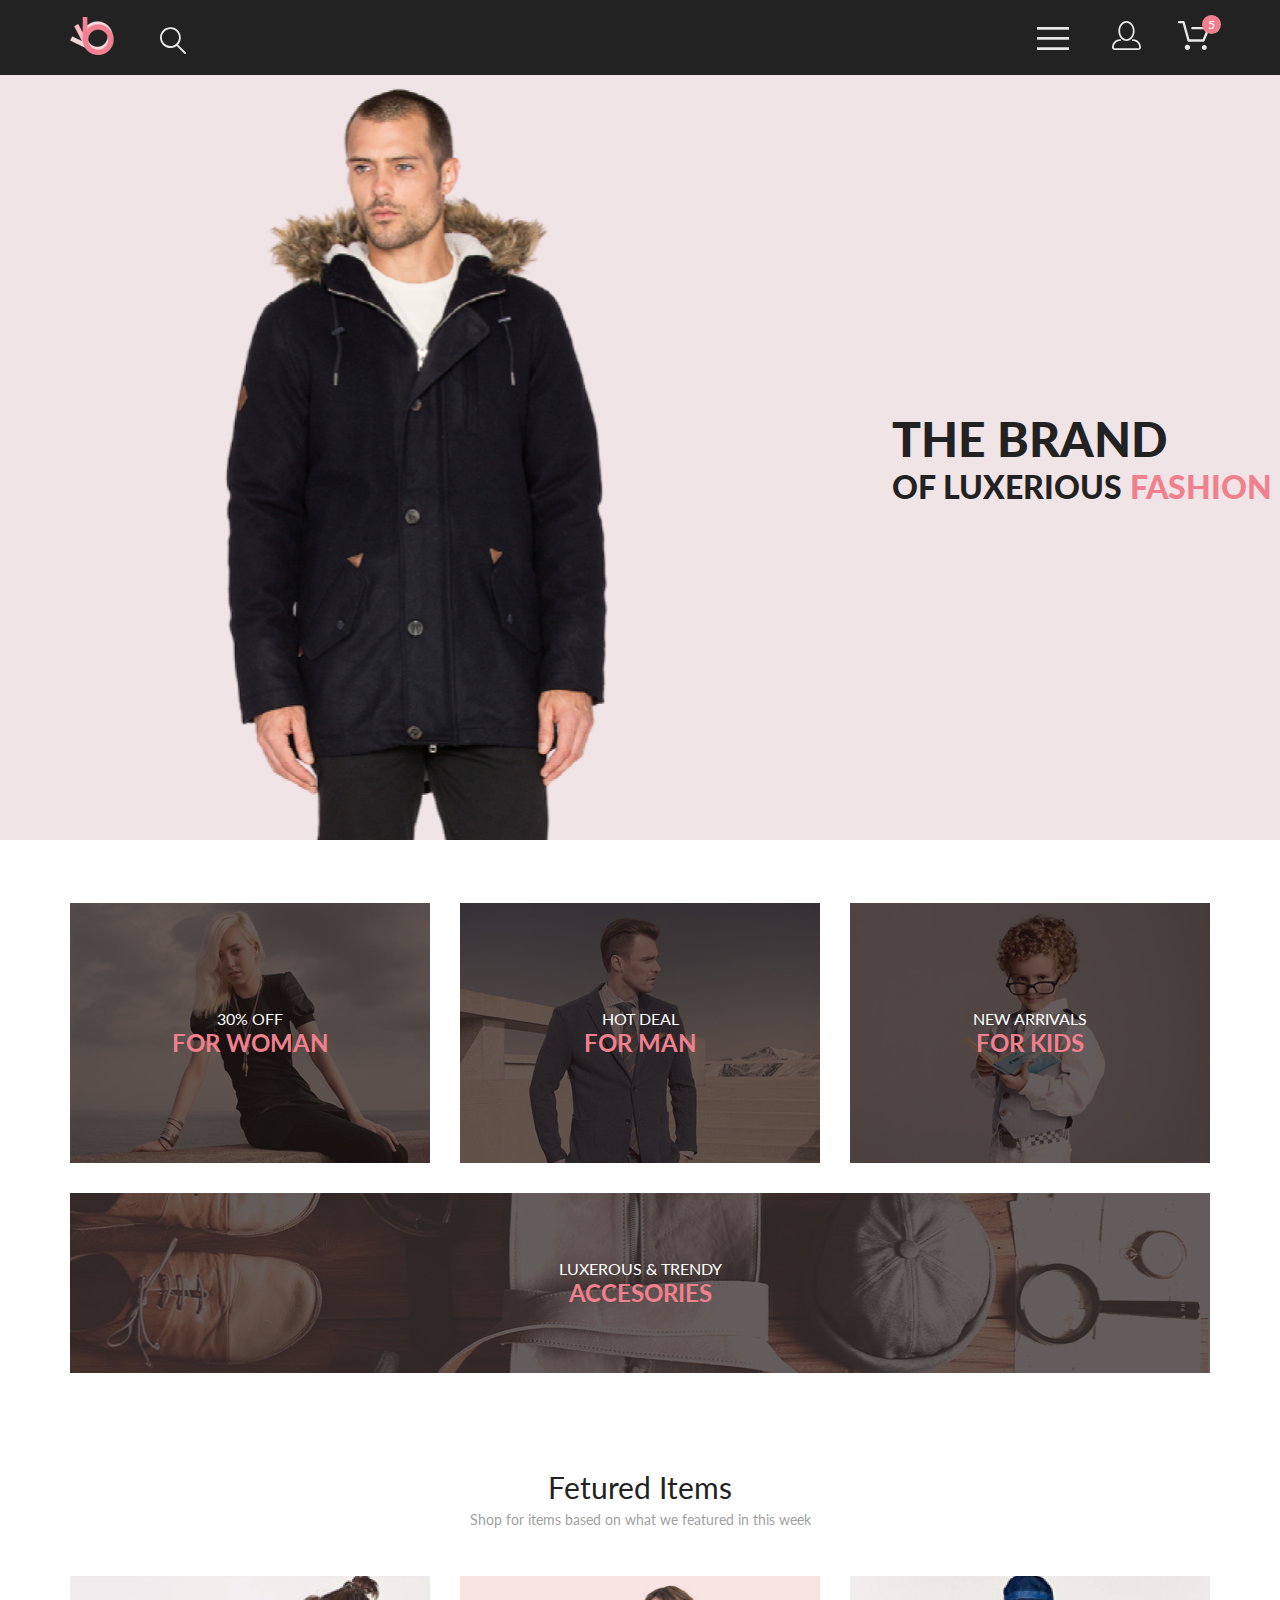
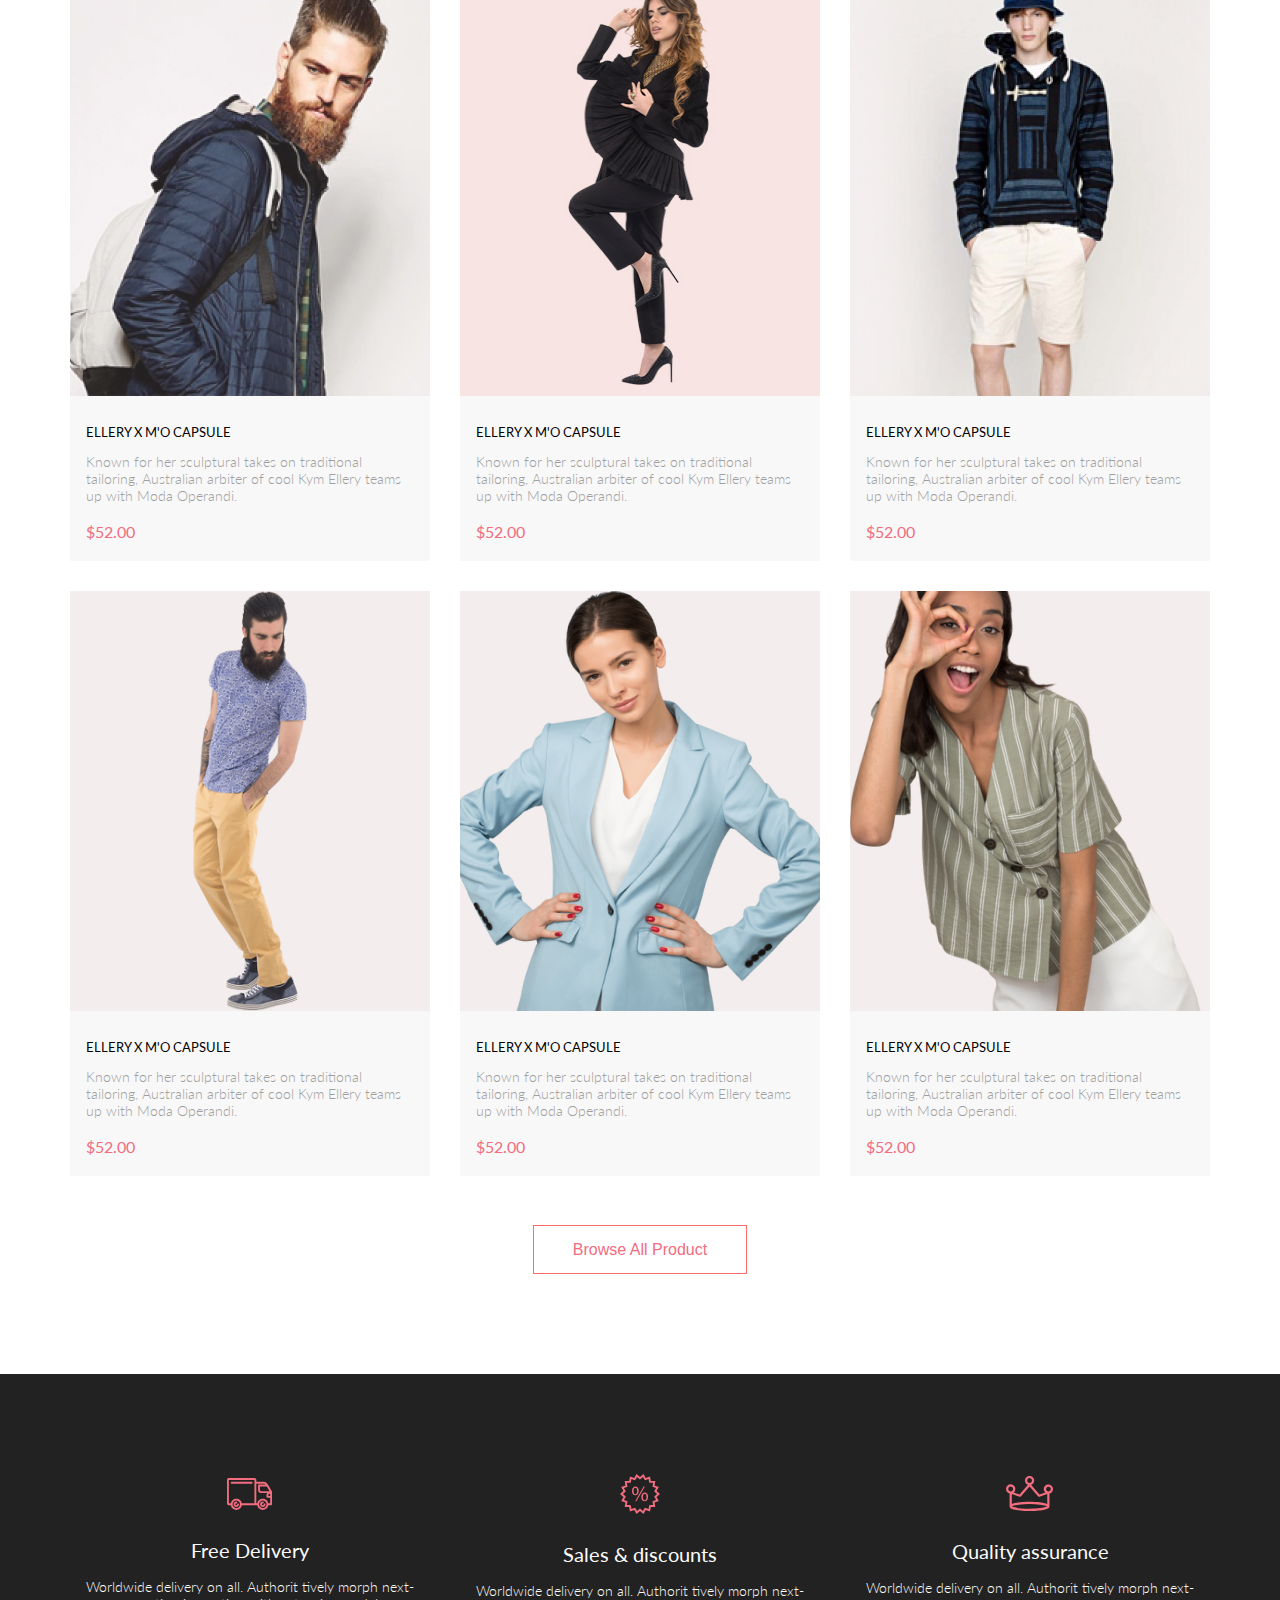
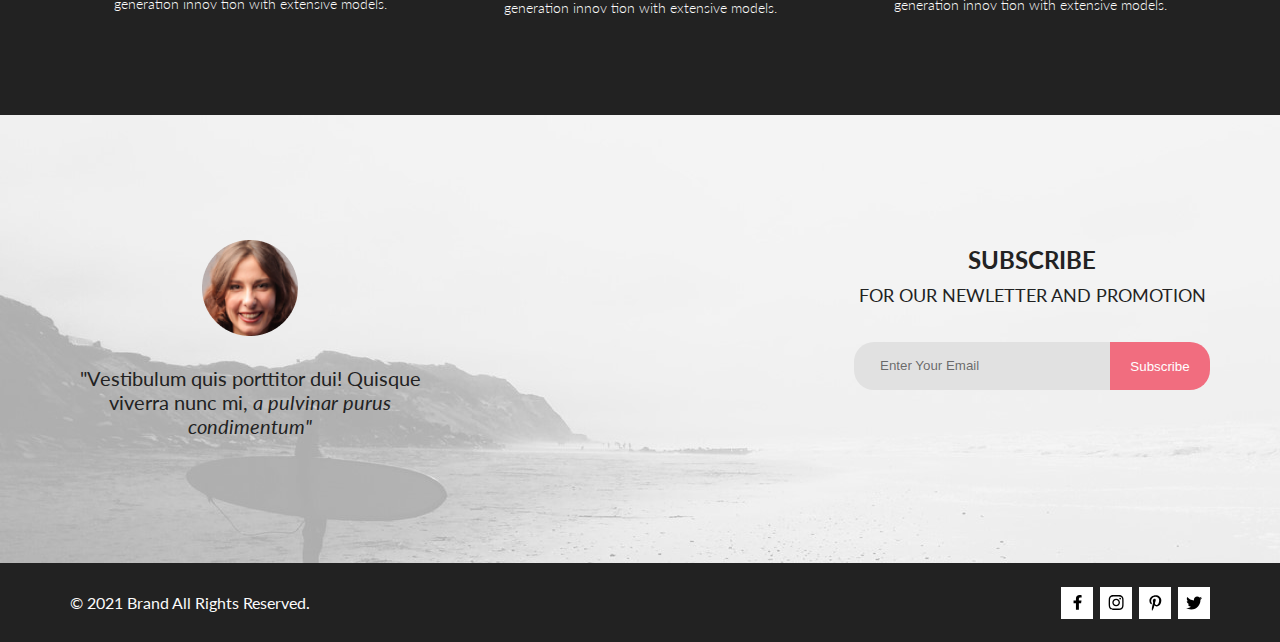
==== commit ad23a617: "Merge pull request #3 from Ludmilaiv/lesson-3" ====
--- a/index.html
+++ b/index.html
@@ -1,30 +1,35 @@
 <!DOCTYPE html>
 <html lang="en">
+
 <head>
-  <meta charset="UTF-8">
-  <meta http-equiv="X-UA-Compatible" content="IE=edge">
-  <meta name="viewport" content="width=device-width, initial-scale=1.0">
-  <link rel="stylesheet" href="./css/reset.css">
-  <link rel="stylesheet" href="./css/style.css">
-  <link rel="preconnect" href="https://fonts.googleapis.com">
-  <link rel="preconnect" href="https://fonts.gstatic.com" crossorigin>
-  <link href="https://fonts.googleapis.com/css2?family=Lato:ital,wght@0,300;0,400;0,700;0,900;1,400&display=swap" rel="stylesheet">
+  <meta charset="UTF-8" />
+  <meta http-equiv="X-UA-Compatible" content="IE=edge" />
+  <meta name="viewport" content="width=device-width, initial-scale=1.0" />
+  <link rel="stylesheet" href="./css/reset.css" />
+  <link rel="stylesheet" href="./css/style.css" />
+  <link rel="preconnect" href="https://fonts.googleapis.com" />
+  <link rel="preconnect" href="https://fonts.gstatic.com" crossorigin />
+  <link href="https://fonts.googleapis.com/css2?family=Lato:ital,wght@0,300;0,400;0,700;0,900;1,400&display=swap"
+    rel="stylesheet" />
   <title>Document</title>
 </head>
+
 <body>
   <header class="header">
     <div class="container">
       <div class="header__wrp">
         <div>
-          <img class="header__logo" src="./img/logo.svg" alt="logo">
-          <img class="header__search" src="./img/loupe.svg" alt="loupe">
+          <img class="header__logo" src="./img/logo.svg" alt="logo" />
+          <img class="header__search" src="./img/loupe.svg" alt="loupe" />
         </div>
         <div class="header__nav-group">
           <button class="header__button" type="buttons">
-            <img src="./img/burger.svg" alt="burger">
+            <img src="./img/burger.svg" alt="burger" />
           </button>
-          <a class="header__link" href="#"><img src="./img/person.svg" alt="person"></a>
-          <img class="header__link" src="./img/basket.svg" alt="basket">
+          <a class="header__link" href="#"><img src="./img/person.svg" alt="person" /></a>
+          <a href="#" class="header__link header__link-cart">
+            <img src="./img/basket.svg" alt="cart" />
+          </a>
         </div>
         <nav class="header__menu">
           <h2 class="header__menu-title"></h2>
@@ -32,44 +37,73 @@
             <li class="header__menu-item menu-sub-item">
               <h3 class="menu-sub-item__title">man</h3>
               <ul class="menu-sub-item__list">
-                <li><a class="menu-sub-item__item-link" href="#">Accessories</a></li>
+                <li>
+                  <a class="menu-sub-item__item-link" href="#">Accessories</a>
+                </li>
                 <li><a class="menu-sub-item__item-link" href="#">Bags</a></li>
-                <li><a class="menu-sub-item__item-link" href="#">Denim</a></li>
-                <li><a class="menu-sub-item__item-link" href="#">T-Shirts</a></li>
+                <li>
+                  <a class="menu-sub-item__item-link" href="#">Denim</a>
+                </li>
+                <li>
+                  <a class="menu-sub-item__item-link" href="#">T-Shirts</a>
+                </li>
               </ul>
             </li>
             <li>
               <h3 class="menu-sub-item__title">woman</h3>
               <ul class="menu-sub-item__list">
-                <li><a class="menu-sub-item__item-link" href="#">Accessories</a></li>
-                <li><a class="menu-sub-item__item-link" href="#">Jackets & Coats</a></li>
-                <li><a class="menu-sub-item__item-link" href="#">Polos</a></li>
-                <li><a class="menu-sub-item__item-link" href="#">T-Shirts</a></li>
-                <li><a class="menu-sub-item__item-link" href="#">Shirts</a></li>
+                <li>
+                  <a class="menu-sub-item__item-link" href="#">Accessories</a>
+                </li>
+                <li>
+                  <a class="menu-sub-item__item-link" href="#">Jackets & Coats</a>
+                </li>
+                <li>
+                  <a class="menu-sub-item__item-link" href="#">Polos</a>
+                </li>
+                <li>
+                  <a class="menu-sub-item__item-link" href="#">T-Shirts</a>
+                </li>
+                <li>
+                  <a class="menu-sub-item__item-link" href="#">Shirts</a>
+                </li>
               </ul>
             </li>
             <li>
               <h3 class="menu-sub-item__title">kids</h3>
               <ul class="menu-sub-item__list">
-                <li><a class="menu-sub-item__item-link" href="#">Accessories</a></li>
-                <li><a class="menu-sub-item__item-link" href="#">Jackets & Coats</a></li>
-                <li><a class="menu-sub-item__item-link" href="#">Polos</a></li>
-                <li><a class="menu-sub-item__item-link" href="#">T-Shirts</a></li>
-                <li><a class="menu-sub-item__item-link" href="#">Shirts</a></li>
+                <li>
+                  <a class="menu-sub-item__item-link" href="#">Accessories</a>
+                </li>
+                <li>
+                  <a class="menu-sub-item__item-link" href="#">Jackets & Coats</a>
+                </li>
+                <li>
+                  <a class="menu-sub-item__item-link" href="#">Polos</a>
+                </li>
+                <li>
+                  <a class="menu-sub-item__item-link" href="#">T-Shirts</a>
+                </li>
+                <li>
+                  <a class="menu-sub-item__item-link" href="#">Shirts</a>
+                </li>
                 <li><a class="menu-sub-item__item-link" href="#">Bags</a></li>
               </ul>
             </li>
           </ul>
         </nav>
       </div>
-      
     </div>
   </header>
   <main>
     <section class="brand">
-      <img class="brand__img" src="./img/man.png" alt="man" width="800" height="765">
+      <img class="brand__img" src="./img/man.png" alt="man" width="800" height="765" />
       <div class="brand__title-wrp">
-        <h1 class="brand__title">the brand <span class="brand__sub-title">of luxerious <span class="brand__sub-title-pink">fashion</span></span></h1>
+        <h1 class="brand__title">
+          the brand
+          <span class="brand__sub-title">of luxerious
+            <span class="brand__sub-title-pink">fashion</span></span>
+        </h1>
       </div>
     </section>
     <section class="sales container">
@@ -95,107 +129,229 @@
     </section>
     <section class="products container">
       <h2 class="products__title">Fetured Items</h2>
-      <p class="products__desk">Shop for items based on what we featured in this week</p>
+      <p class="products__desk">
+        Shop for items based on what we featured in this week
+      </p>
       <ul class="products__list">
         <li class="products__item">
-          <img class="products__item-img" src="./img/fetured-1.jpg" alt="fetured">
-          <div class="products__item-wrp">
-            <h3 class="products__item-title">ellery x m'o capsule</h3>
-            <p class="products__item-desk">Known for her sculptural takes on traditional tailoring, Australian arbiter of cool Kym Ellery teams up with Moda Operandi.</p>
-            <p class="products__item-priсe">$52.00</p>
-          </div>
-        </li>
-        <li class="products__item">
-          <img class="products__item-img" src="./img/fetured-2.jpg" alt="fetured">
-          <div class="products__item-wrp">
-            <h3 class="products__item-title">ellery x m'o capsule</h3>
-            <p class="products__item-desk">Known for her sculptural takes on traditional tailoring, Australian arbiter of cool Kym Ellery teams up with Moda Operandi.</p>
-            <p class="products__item-priсe">$52.00</p>
-          </div>
-        </li>
-        <li class="products__item">
-          <img class="products__item-img"  src="./img/fetured-3.jpg" alt="fetured">
-          <div class="products__item-wrp">
-            <h3 class="products__item-title">ellery x m'o capsule</h3>
-            <p class="products__item-desk">Known for her sculptural takes on traditional tailoring, Australian arbiter of cool Kym Ellery teams up with Moda Operandi.</p>
-            <p class="products__item-priсe">$52.00</p>
-          </div>
-        </li>
-        <li class="products__item">
-          <img class="products__item-img"  src="./img/fetured-4.jpg" alt="fetured">
-          <div class="products__item-wrp">
-            <h3 class="products__item-title">ellery x m'o capsule</h3>
-            <p class="products__item-desk">Known for her sculptural takes on traditional tailoring, Australian arbiter of cool Kym Ellery teams up with Moda Operandi.</p>
-            <p class="products__item-priсe">$52.00</p>
-          </div>
-        </li>
-        <li class="products__item">
-          <img class="products__item-img"  src="./img/fetured-5.jpg" alt="fetured">
-          <div class="products__item-wrp">
-            <h3 class="products__item-title">ellery x m'o capsule</h3>
-            <p class="products__item-desk">Known for her sculptural takes on traditional tailoring, Australian arbiter of cool Kym Ellery teams up with Moda Operandi.</p>
-            <p class="products__item-priсe">$52.00</p>  
-          </div>         
-        </li>
-        <li class="products__item">
-          <img class="products__item-img"  src="./img/fetured-6.jpg" alt="fetured">
-          <div class="products__item-wrp">
-            <h3 class="products__item-title">ellery x m'o capsule</h3>
-            <p class="products__item-desk">Known for her sculptural takes on traditional tailoring, Australian arbiter of cool Kym Ellery teams up with Moda Operandi.</p>
-            <p class="products__item-priсe">$52.00</p>  
+          <div class="products__item-img-wrp">
+            <img class="products__item-img" src="./img/fetured-1.jpg" alt="fetured" />
+            <button class="products__item-button" type="button">
+              <img class="products__item-button-img" src="img/basket.svg" />
+              <span>Add to Cart</span>
+            </button>
+          </div>
+          <div class="products__item-wrp">
+            <h3 class="products__item-title">ellery x m'o capsule</h3>
+            <p class="products__item-desk">
+              Known for her sculptural takes on traditional tailoring,
+              Australian arbiter of cool Kym Ellery teams up with Moda
+              Operandi.
+            </p>
+            <p class="products__item-priсe">$52.00</p>
+          </div>
+        </li>
+        <li class="products__item">
+          <div class="products__item-img-wrp">
+            <img class="products__item-img" src="./img/fetured-2.jpg" alt="fetured" />
+            <button class="products__item-button" type="button">
+              <img class="products__item-button-img" src="img/basket.svg" />
+              <span>Add to Cart</span>
+            </button>
+          </div>
+          <div class="products__item-wrp">
+            <h3 class="products__item-title">ellery x m'o capsule</h3>
+            <p class="products__item-desk">
+              Known for her sculptural takes on traditional tailoring,
+              Australian arbiter of cool Kym Ellery teams up with Moda
+              Operandi.
+            </p>
+            <p class="products__item-priсe">$52.00</p>
+          </div>
+        </li>
+        <li class="products__item">
+          <div class="products__item-img-wrp">
+            <img class="products__item-img" src="./img/fetured-3.jpg" alt="fetured" />
+            <button class="products__item-button" type="button">
+              <img class="products__item-button-img" src="img/basket.svg" />
+              <span>Add to Cart</span>
+            </button>
+          </div>
+          <div class="products__item-wrp">
+            <h3 class="products__item-title">ellery x m'o capsule</h3>
+            <p class="products__item-desk">
+              Known for her sculptural takes on traditional tailoring,
+              Australian arbiter of cool Kym Ellery teams up with Moda
+              Operandi.
+            </p>
+            <p class="products__item-priсe">$52.00</p>
+          </div>
+        </li>
+        <li class="products__item">
+          <div class="products__item-img-wrp">
+            <img class="products__item-img" src="./img/fetured-4.jpg" alt="fetured" />
+            <button class="products__item-button" type="button">
+              <img class="products__item-button-img" src="img/basket.svg" />
+              <span>Add to Cart</span>
+            </button>
+          </div>
+          <div class="products__item-wrp">
+            <h3 class="products__item-title">ellery x m'o capsule</h3>
+            <p class="products__item-desk">
+              Known for her sculptural takes on traditional tailoring,
+              Australian arbiter of cool Kym Ellery teams up with Moda
+              Operandi.
+            </p>
+            <p class="products__item-priсe">$52.00</p>
+          </div>
+        </li>
+        <li class="products__item">
+          <div class="products__item-img-wrp">
+            <img class="products__item-img" src="./img/fetured-5.jpg" alt="fetured" />
+            <button class="products__item-button" type="button">
+              <img class="products__item-button-img" src="img/basket.svg" />
+              <span>Add to Cart</span>
+            </button>
+          </div>
+          <div class="products__item-wrp">
+            <h3 class="products__item-title">ellery x m'o capsule</h3>
+            <p class="products__item-desk">
+              Known for her sculptural takes on traditional tailoring,
+              Australian arbiter of cool Kym Ellery teams up with Moda
+              Operandi.
+            </p>
+            <p class="products__item-priсe">$52.00</p>
+          </div>
+        </li>
+        <li class="products__item">
+          <div class="products__item-img-wrp">
+            <img class="products__item-img" src="./img/fetured-6.jpg" alt="fetured" />
+            <button class="products__item-button" type="button">
+              <img class="products__item-button-img" src="img/basket.svg" />
+              <span>Add to Cart</span>
+            </button>
+          </div>
+          <div class="products__item-wrp">
+            <h3 class="products__item-title">ellery x m'o capsule</h3>
+            <p class="products__item-desk">
+              Known for her sculptural takes on traditional tailoring,
+              Australian arbiter of cool Kym Ellery teams up with Moda
+              Operandi.
+            </p>
+            <p class="products__item-priсe">$52.00</p>
           </div>
         </li>
       </ul>
-      <button class="products__button" type="button">Browse All Product</button>
-    </section>
-  </main>
-  <footer>
+      <button class="products__button" type="button">
+        Browse All Product
+      </button>
+    </section>
     <section class="offer">
       <div class="container">
         <h2 class="offer__title visually-hidden">offer</h2>
         <ul class="offer__list">
           <li class="offer__item">
-            <img class="offer__item-img" src="./img/delivery.svg" alt="delivery">
+            <img class="offer__item-img" src="./img/delivery.svg" alt="delivery" />
             <h3 class="offer__item-title">Free Delivery</h3>
-            <p class="offer__item-desc">Worldwide delivery on all. Authorit tively morph next-generation innov tion with extensive models.</p>
+            <p class="offer__item-desc">
+              Worldwide delivery on all. Authorit tively morph next-generation
+              innov tion with extensive models.
+            </p>
           </li>
           <li class="offer__item">
-            <img class="offer__item-img" src="./img/sales.svg" alt="sales">
+            <img class="offer__item-img" src="./img/sales.svg" alt="sales" />
             <h3 class="offer__item-title">Sales & discounts</h3>
-            <p class="offer__item-desc">Worldwide delivery on all. Authorit tively morph next-generation innov tion with extensive models.</p>
+            <p class="offer__item-desc">
+              Worldwide delivery on all. Authorit tively morph next-generation
+              innov tion with extensive models.
+            </p>
           </li>
           <li class="offer__item">
-            <img class="offer__item-img" src="./img/quality.svg" alt="quality">
+            <img class="offer__item-img" src="./img/quality.svg" alt="quality" />
             <h3 class="offer__item-title">Quality assurance</h3>
-            <p class="offer__item-desc">Worldwide delivery on all. Authorit tively morph next-generation innov tion with extensive models.</p>
+            <p class="offer__item-desc">
+              Worldwide delivery on all. Authorit tively morph next-generation
+              innov tion with extensive models.
+            </p>
           </li>
         </ul>
       </div>
     </section>
+  </main>
+  <footer>
     <section class="subscription">
       <div class="container subscription__container">
         <div class="subscription__wrp">
-          <img class="subscription__photo" src="./img/photo.png" alt="photo">
-          <p class="subscription__photo-desc">"Vestibulum quis porttitor dui! Quisque viverra nunc mi, <span class="subscription__photo-desc-italic">a pulvinar purus condimentum"</span></p>
+          <img class="subscription__photo" src="./img/photo.png" alt="photo" />
+          <p class="subscription__photo-desc">
+            "Vestibulum quis porttitor dui! Quisque viverra nunc mi,
+            <span class="subscription__photo-desc-italic">a pulvinar purus condimentum"</span>
+          </p>
         </div>
-        <div class="subscription__wrp">
-          <h2 class="subscription__title">subscribe</h2>
-          <h3 class="subscription__sub-title">for our newletter and promotion</h3>
+        <form class="subscription__form" action="/">
+          <legend class="subscription__form-legend">
+            <h2 class="subscription__title">subscribe</h2>
+            <h3 class="subscription__sub-title">
+              for our newletter and promotion
+            </h3>
+          </legend>
+          <div class="subscription__form-wrp">
+            <label for="email" class="visually-hidden">Email</label>
+            <input class="subscription__form-input" type="email" id="email" placeholder="Enter Your Email" />
+            <button class="subscription__form-submit" type="submit">
+              Subscribe
+            </button>
+          </div>
+        </form>
+      </div>
+    </section>
+    <section class="copyright">
+      <h2 class="copyright__title visually-hidden">copyright</h2>
+      <div class="container copyright__container">
+        <div class="copyright__desc">
+          &copy; 2021 Brand All Rights Reserved.
         </div>
-      </section>
-      <section class="copyright">
-        <h2 class="copyright__title visually-hidden">copyright</h2>
-        <div class="container copyright__container">
-          <div class="copyright__desc">&copy; 2021  Brand  All Rights Reserved.</div>
-          <ul class="copyright__socials">
-            <li><a class="copyright__socials-item" href="#"><img src="./img/facebook.svg" alt="facebook"></a></li>
-            <li><a class="copyright__socials-item" href="#"><img src="./img/insta.svg" alt="instagram"></a></li>
-            <li><a class="copyright__socials-item" href="#"><img src="./img/pint.svg" alt="pinterest"></a></li>
-            <li><a class="copyright__socials-item" href="#"><img src="./img/twiter.svg" alt="twiter"></a></li>
-          </ul>
-        </div>
+        <ul class="copyright__socials">
+          <li>
+            <a class="copyright__socials-item" href="#">
+              <svg class="copyright__socials-item-img" width="9" height="15" viewBox="0 0 9 15"
+                xmlns="http://www.w3.org/2000/svg">
+                <path
+                  d="M8.08836 8.28L8.50686 5.61602H5.89022V3.88729C5.89022 3.15847 6.25574 2.44806 7.42765 2.44806H8.61722V0.179975C8.61722 0.179975 7.53772 0 6.50561 0C4.35073 0 2.9422 1.27593 2.9422 3.5857V5.61602H0.546875V8.28H2.9422V14.72H5.89022V8.28H8.08836Z" />
+              </svg>
+            </a>
+          </li>
+          <li>
+            <a class="copyright__socials-item" href="#">
+              <svg class="copyright__socials-item-img" width="16" height="15" viewBox="0 0 16 15"
+                xmlns="http://www.w3.org/2000/svg">
+                <path
+                  d="M8.13897 3.68159C6.02383 3.68159 4.31774 5.38491 4.31774 7.49663C4.31774 9.60835 6.02383 11.3117 8.13897 11.3117C10.2541 11.3117 11.9602 9.60835 11.9602 7.49663C11.9602 5.38491 10.2541 3.68159 8.13897 3.68159ZM8.13897 9.9769C6.77211 9.9769 5.65467 8.8646 5.65467 7.49663C5.65467 6.12866 6.76878 5.01636 8.13897 5.01636C9.50915 5.01636 10.6233 6.12866 10.6233 7.49663C10.6233 8.8646 9.50583 9.9769 8.13897 9.9769ZM13.0078 3.52554C13.0078 4.02026 12.6087 4.41538 12.1165 4.41538C11.621 4.41538 11.2252 4.01694 11.2252 3.52554C11.2252 3.03413 11.6243 2.63569 12.1165 2.63569C12.6087 2.63569 13.0078 3.03413 13.0078 3.52554ZM15.5386 4.42866C15.4821 3.23667 15.2094 2.18081 14.3347 1.31089C13.4634 0.440967 12.4058 0.168701 11.2119 0.108936C9.9814 0.039209 6.29321 0.039209 5.0627 0.108936C3.8721 0.165381 2.81453 0.437646 1.93987 1.30757C1.06522 2.17749 0.795836 3.23335 0.735973 4.42534C0.666134 5.65386 0.666134 9.33608 0.735973 10.5646C0.79251 11.7566 1.06522 12.8124 1.93987 13.6824C2.81453 14.5523 3.86878 14.8246 5.0627 14.8843C6.29321 14.9541 9.9814 14.9541 11.2119 14.8843C12.4058 14.8279 13.4634 14.5556 14.3347 13.6824C15.2061 12.8124 15.4788 11.7566 15.5386 10.5646C15.6085 9.33608 15.6085 5.65718 15.5386 4.42866ZM13.949 11.8828C13.6895 12.5335 13.1874 13.0349 12.5322 13.2972C11.5511 13.6857 9.22314 13.596 8.13897 13.596C7.05479 13.596 4.72348 13.6824 3.74573 13.2972C3.09389 13.0382 2.59171 12.5369 2.32898 11.8828C1.93987 10.9033 2.02967 8.57905 2.02967 7.49663C2.02967 6.41421 1.9432 4.08667 2.32898 3.1105C2.58838 2.45972 3.09056 1.95835 3.74573 1.69604C4.7268 1.30757 7.05479 1.39722 8.13897 1.39722C9.22314 1.39722 11.5545 1.31089 12.5322 1.69604C13.184 1.95503 13.6862 2.4564 13.949 3.1105C14.3381 4.08999 14.2483 6.41421 14.2483 7.49663C14.2483 8.57905 14.3381 10.9066 13.949 11.8828Z" />
+              </svg>
+            </a>
+          </li>
+          <li>
+            <a class="copyright__socials-item" href="#">
+              <svg class="copyright__socials-item-img" width="13" height="16" viewBox="0 0 13 16"
+                xmlns="http://www.w3.org/2000/svg">
+                <path
+                  d="M6.74032 0.203125C3.55564 0.203125 0.408203 2.34063 0.408203 5.8C0.408203 8 1.63738 9.25 2.38233 9.25C2.68963 9.25 2.86655 8.3875 2.86655 8.14375C2.86655 7.85313 2.13091 7.23438 2.13091 6.025C2.13091 3.5125 4.03055 1.73125 6.4889 1.73125C8.60271 1.73125 10.1671 2.94062 10.1671 5.1625C10.1671 6.82187 9.50597 9.93437 7.36422 9.93437C6.59133 9.93437 5.93018 9.37187 5.93018 8.56563C5.93018 7.38438 6.74963 6.24062 6.74963 5.02187C6.74963 2.95312 3.835 3.32812 3.835 5.82812C3.835 6.35313 3.90018 6.93437 4.13298 7.4125C3.70463 9.26875 2.82931 12.0344 2.82931 13.9469C2.82931 14.5375 2.91311 15.1188 2.96899 15.7094C3.07452 15.8281 3.02175 15.8156 3.18316 15.7563C4.74757 13.6 4.69169 13.1781 5.3994 10.3562C5.78119 11.0875 6.76826 11.4812 7.55046 11.4812C10.8469 11.4812 12.3275 8.24688 12.3275 5.33125C12.3275 2.22813 9.66427 0.203125 6.74032 0.203125Z" />
+              </svg>
+            </a>
+          </li>
+          <li>
+            <a class="copyright__socials-item" href="#">
+              <svg class="copyright__socials-item-img" width="17" height="14" viewBox="0 0 17 14" fill="none"
+                xmlns="http://www.w3.org/2000/svg">
+                <path
+                  d="M14.417 3.74052C14.427 3.88264 14.427 4.0248 14.427 4.16692C14.427 8.50192 11.1498 13.4969 5.15986 13.4969C3.31448 13.4969 1.60022 12.9588 0.158203 12.0248C0.420396 12.0552 0.67247 12.0654 0.944752 12.0654C2.46741 12.0654 3.8691 11.5476 4.98843 10.6644C3.5565 10.6339 2.3565 9.68977 1.94305 8.39027C2.14475 8.4207 2.34642 8.44102 2.5582 8.44102C2.85063 8.44102 3.14308 8.40039 3.41533 8.32936C1.92291 8.02477 0.803551 6.70498 0.803551 5.11108V5.07048C1.23715 5.31414 1.74139 5.46642 2.2758 5.4867C1.39849 4.89786 0.823727 3.8928 0.823727 2.75573C0.823727 2.14661 0.985041 1.58823 1.26741 1.10092C2.87077 3.09077 5.28086 4.39023 7.98334 4.53239C7.93293 4.28873 7.90266 4.03495 7.90266 3.78114C7.90266 1.97402 9.35477 0.501953 11.1598 0.501953C12.0976 0.501953 12.9446 0.897891 13.5396 1.53748C14.2757 1.39536 14.9816 1.12123 15.6068 0.745609C15.3648 1.50705 14.8505 2.14664 14.1749 2.5527C14.8304 2.48167 15.4657 2.29889 16.0505 2.04511C15.6069 2.69483 15.0522 3.27348 14.417 3.74052Z" />
+              </svg>
+            </a>
+          </li>
+        </ul>
       </div>
     </section>
   </footer>
 </body>
+
 </html>--- a/css/style.css
+++ b/css/style.css
@@ -1,14 +1,21 @@
 :root {
   --black: #222222;
   --pink-bkg: #F1E4E6;
+  --pinc-bkg-light: #F8F3F4;
   --light-pink-bkg: #F8F8F8;
   --black-text: #000000;
   --pink-text: #F1808F;
   --white: #FFFFFF;
-  --light-gray-text: #FBFBFB;
+  --light-grey-text: #FBFBFB;
   --grey-text: #9F9F9F;
   --red-text: #F16D7F;
+  --red-hover: #E05C6E;
   --pink-bdr: #FF6A6A;
+  --grey-filter: rgba(58, 56, 56, 0.86);
+  --grey-input: #E1E1E1;
+  --grey-input-text: #222224;
+  --grey-placeholder: #222224a1;
+  --grey-reg-input: #A4A4A4;
 }
 
 body {
@@ -55,10 +62,36 @@
 .header__button {
   background-color: transparent;
   border: 0;
+  cursor: pointer;
 }
 
 .header__link {
   margin: 0 0 0 33px;
+}
+
+.header__link-cart {
+  position: relative;
+}
+
+.header__search {
+  cursor: pointer;
+}
+
+.header__link-cart::after {
+  content: '5';
+  background-color: var(--pink-text);
+  color: var(--white);
+  width: 19px;
+  height: 19px;
+  position: absolute;
+  right: -11px;
+  top: -21px;
+  display: flex;
+  justify-content: center;
+  align-items: center;
+  border-radius: 50%;
+  font-size: 12px;
+  line-height: 14px;
 }
 
 .header__menu {
@@ -177,6 +210,21 @@
   margin: 0 0 30px;
 }
 
+.products__item-img-wrp {
+  position: relative;
+}
+
+.products__item-img-wrp:hover::after {
+  content: '';
+  position: absolute;
+  z-index: 1;
+  left: 0;
+  right: 0;
+  top: 0;
+  bottom: 0;
+  background-color: var(--grey-filter);
+}
+
 .products__item-wrp {
   padding: 25px 16px 20px 16px;
 }
@@ -199,6 +247,34 @@
   font-size: 16px;
   line-height: 19px;
   color: var(--red-text);
+}
+
+.products__item-button {
+  position: absolute;
+  z-index: 2;
+  border: solid 2px var(--white);
+  padding: 13px;
+  display: none;
+  justify-content: center;
+  align-items: center;
+  background-color: transparent;
+  width: 138px;
+  height: 43px;
+  left: 50%;
+  top: 50%;
+  margin: calc(-43px/2) 0 0 calc(-138px/2);
+  color: var(--white);
+  cursor: pointer;
+}
+
+.products__item-img-wrp:hover>.products__item-button {
+  display: flex;
+}
+
+.products__item-button-img {
+  width: 26px;
+  height: 24px;
+  margin: 0 11px 0 0;
 }
 
 .products__button {
@@ -212,6 +288,12 @@
   line-height: 19px;
 }
 
+.products__button:hover {
+  background-color: var(--pink-bdr);
+  color: var(--white);
+  cursor: pointer;
+}
+
 .offer {
   display: flex;
   align-items: center;
@@ -237,7 +319,7 @@
 }
 
 .offer__item-title {
-  color: var(--light-gray-text);
+  color: var(--light-grey-text);
   font-size: 20px;
   line-height: 24px;
   margin: 0 0 16px;
@@ -245,7 +327,7 @@
 }
 
 .offer__item-desc {
-  color: var(--light-gray-text);
+  color: var(--light-grey-text);
   font-weight: 300;
   font-size: 13.972px;
   text-align: center;
@@ -321,7 +403,7 @@
 .copyright__desc {
   font-size: 16px;
   line-height: 19px;
-  color: var(--light-gray-text);
+  color: var(--light-grey-text);
 }
 
 .copyright__socials {
@@ -338,19 +420,191 @@
   background-color: var(--white);
 }
 
-
-
-
-
-
-
-
-
-
-
-
-
-
-
-
-
+.copyright__socials-item:hover {
+  background-color: var(--red-text);
+}
+
+.copyright__socials-item-img {
+  fill: var(--black-text);
+}
+
+.copyright__socials-item:hover>.copyright__socials-item-img {
+  fill: var(--white);
+}
+
+.subscription__form-wrp {
+  display: flex;
+  width: 356px;
+  margin: 32px 0 0 0;
+}
+
+.subscription__form-input {
+  flex-grow: 1;
+  padding: 17px 26px;
+  background-color: var(--grey-input);
+  line-height: 14px;
+  color: var(--grey-input-text);
+  border: none;
+  border-radius: 20px 0 0 20px;
+}
+
+.subscription__form-input::placeholder {
+  color: var(--grey-placeholder);
+}
+
+.subscription__form-input:focus {
+  outline: none;
+}
+
+.subscription__form-submit {
+  min-width: 100px;
+  background-color: var(--red-text);
+  border: none;
+  border-radius: 0 20px 20px 0;
+  color: var(--white);
+}
+
+.subscription__form-submit:hover {
+  background-color: var(--red-hover);
+  cursor: pointer;
+}
+
+.registration__title-wrp {
+  display: flex;
+  align-items: center;
+  background-color: var(--pinc-bkg-light);
+  min-height: 148px;
+}
+
+.registration__title {
+  font-size: 24px;
+  line-height: 29px;
+  text-transform: uppercase;
+  color: var(--red-text);
+}
+
+.registration__form-wrp {
+  display: flex;
+  justify-content: space-between;
+  margin-top: 64px;
+  margin-bottom: 96px;
+}
+
+.registration__form {
+  width: 360px;
+}
+
+.registration__form-input {
+  display: block;
+  width: 100%;
+  padding: 13px 17px;
+  border: none;
+  outline: solid 1px var(--grey-reg-input);
+  font-weight: 300;
+  font-size: 13px;
+  line-height: 16px;
+  margin: 0 0 21px;
+}
+
+.registration__form-input::placeholder {
+  color: var(--grey-reg-input);
+}
+
+.registration__form-label {
+  display: block;
+  color: var(--black);
+  margin: 0 0 20px;
+  font-size: 16px;
+  font-weight: 300;
+  line-height: 19px;
+}
+
+.registration__form-radio-wrp {
+  margin: 11px 0 33px;
+  display: flex;
+  align-items: center;
+}
+
+.registration__form-radio {
+  display: none;
+}
+
+.registration__form-radio-label {
+  position: relative;
+  display: flex;
+  align-items: center;
+  margin: 0 20px 0 0;
+}
+
+.registration__form-radio-label::before {
+  content: '';
+  width: 17px;
+  height: 17px;
+  margin: 0 10px 0 0;
+  display: block;
+  border: 1px solid var(--grey-reg-input);
+  border-radius: 50%;
+}
+
+.registration__form-radio:checked+.registration__form-radio-label::before {
+  background-image: url("../img/radio.svg");
+  background-size: cover;
+}
+
+.registration-form-desc {
+  color: var(--grey-reg-input);
+  font-weight: 300;
+  font-size: 13px;
+  line-height: 16px;
+}
+
+.registration__desc {
+  max-width: 652px;
+}
+
+.registration__button {
+  padding: 16px 29px;
+  margin: 55px 0 0 0;
+  border: 1px solid var(--red-text);
+  background-color: var(--red-text);
+  text-transform: uppercase;
+  color: var(--white);
+}
+
+.registration__button-img {
+  fill: var(--white);
+  margin-left: 20px;
+}
+
+.registration__sub-title {
+  margin: 0 0 22px;
+  font-weight: 300;
+  font-size: 24px;
+  line-height: 29px;
+  text-transform: uppercase;
+}
+
+.registration__desc-text {
+  margin: 0 0 21px;
+  font-weight: 300;
+  font-size: 24px;
+  line-height: 29px;
+}
+
+.registration__desc-item {
+  margin: 0 0 16px;
+  display: flex;
+  align-items: center;
+  font-weight: 300;
+  font-size: 24px;
+  line-height: 29px;
+}
+
+.registration__desc-item::before {
+  content: '';
+  width: 20px;
+  height: 16px;
+  margin: 0 23px 0 0;
+  background-image: url("../img/check.svg");
+  background-size: cover;
+}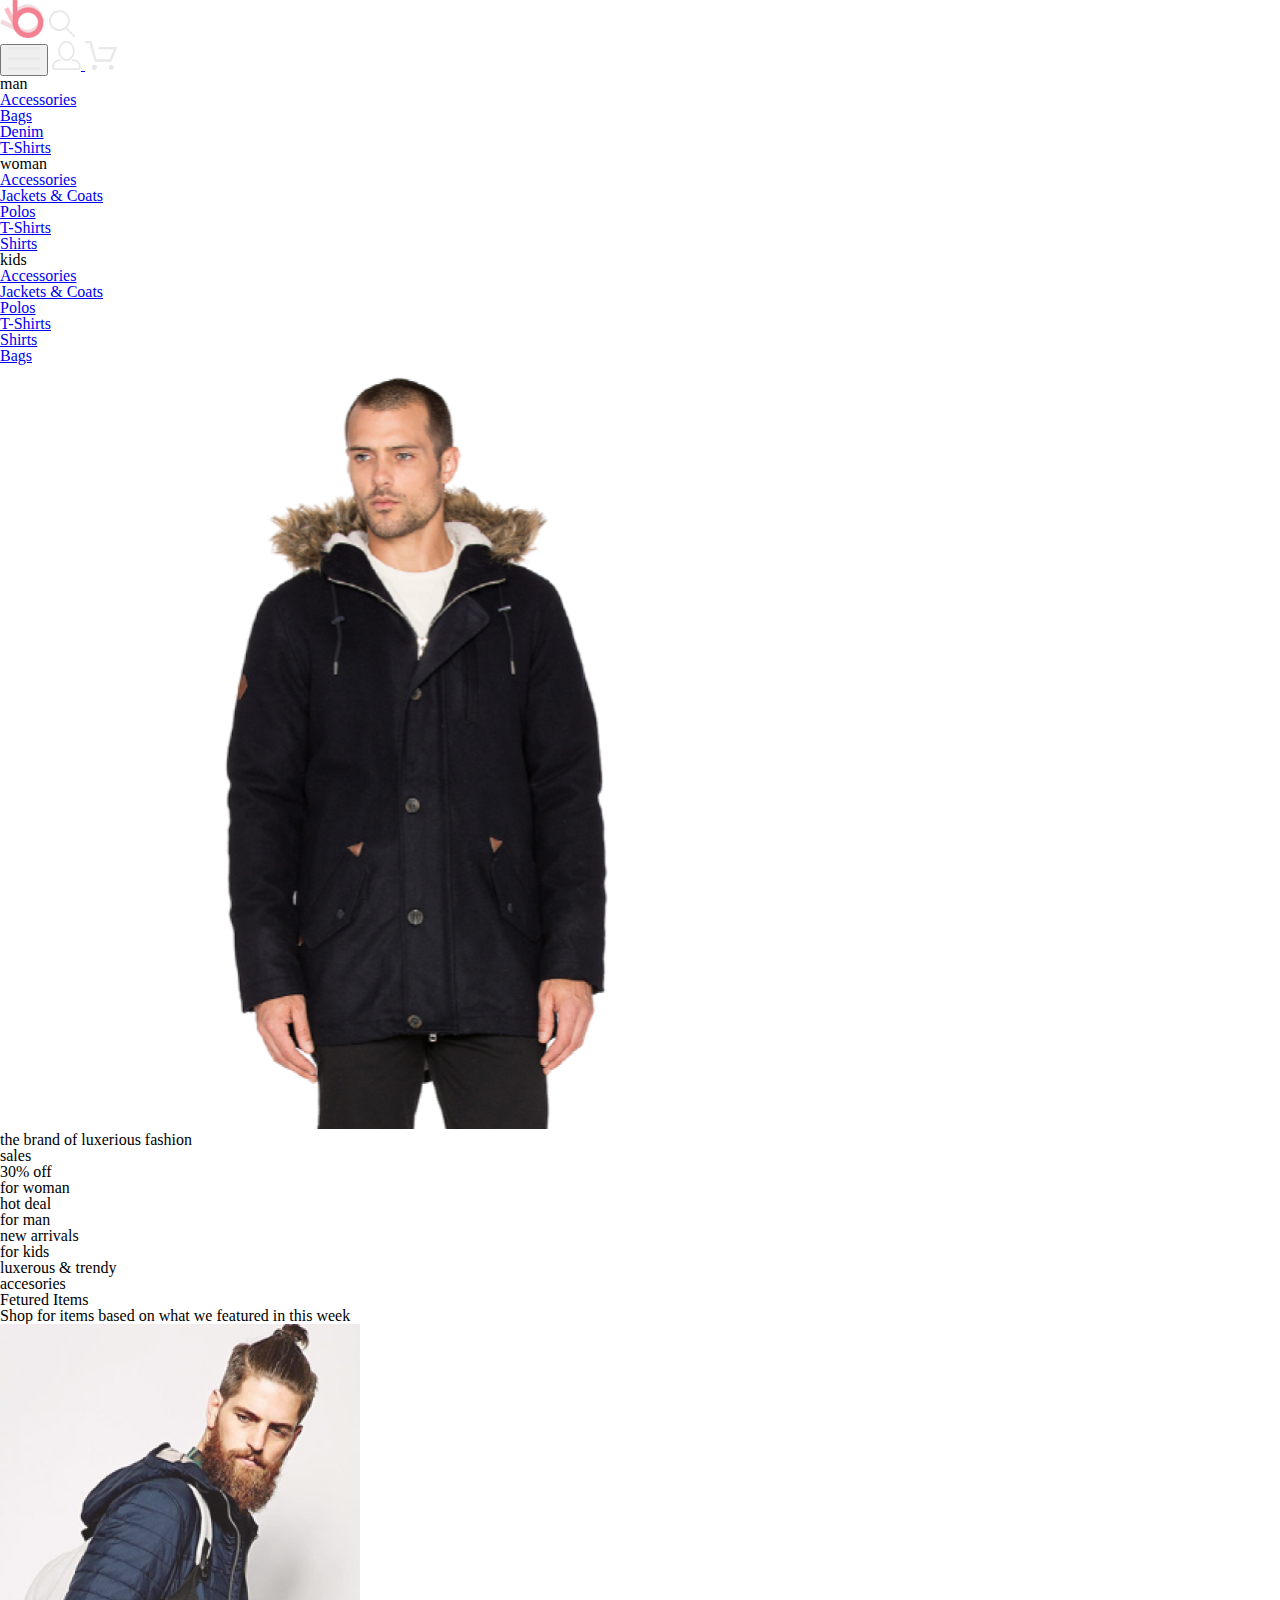
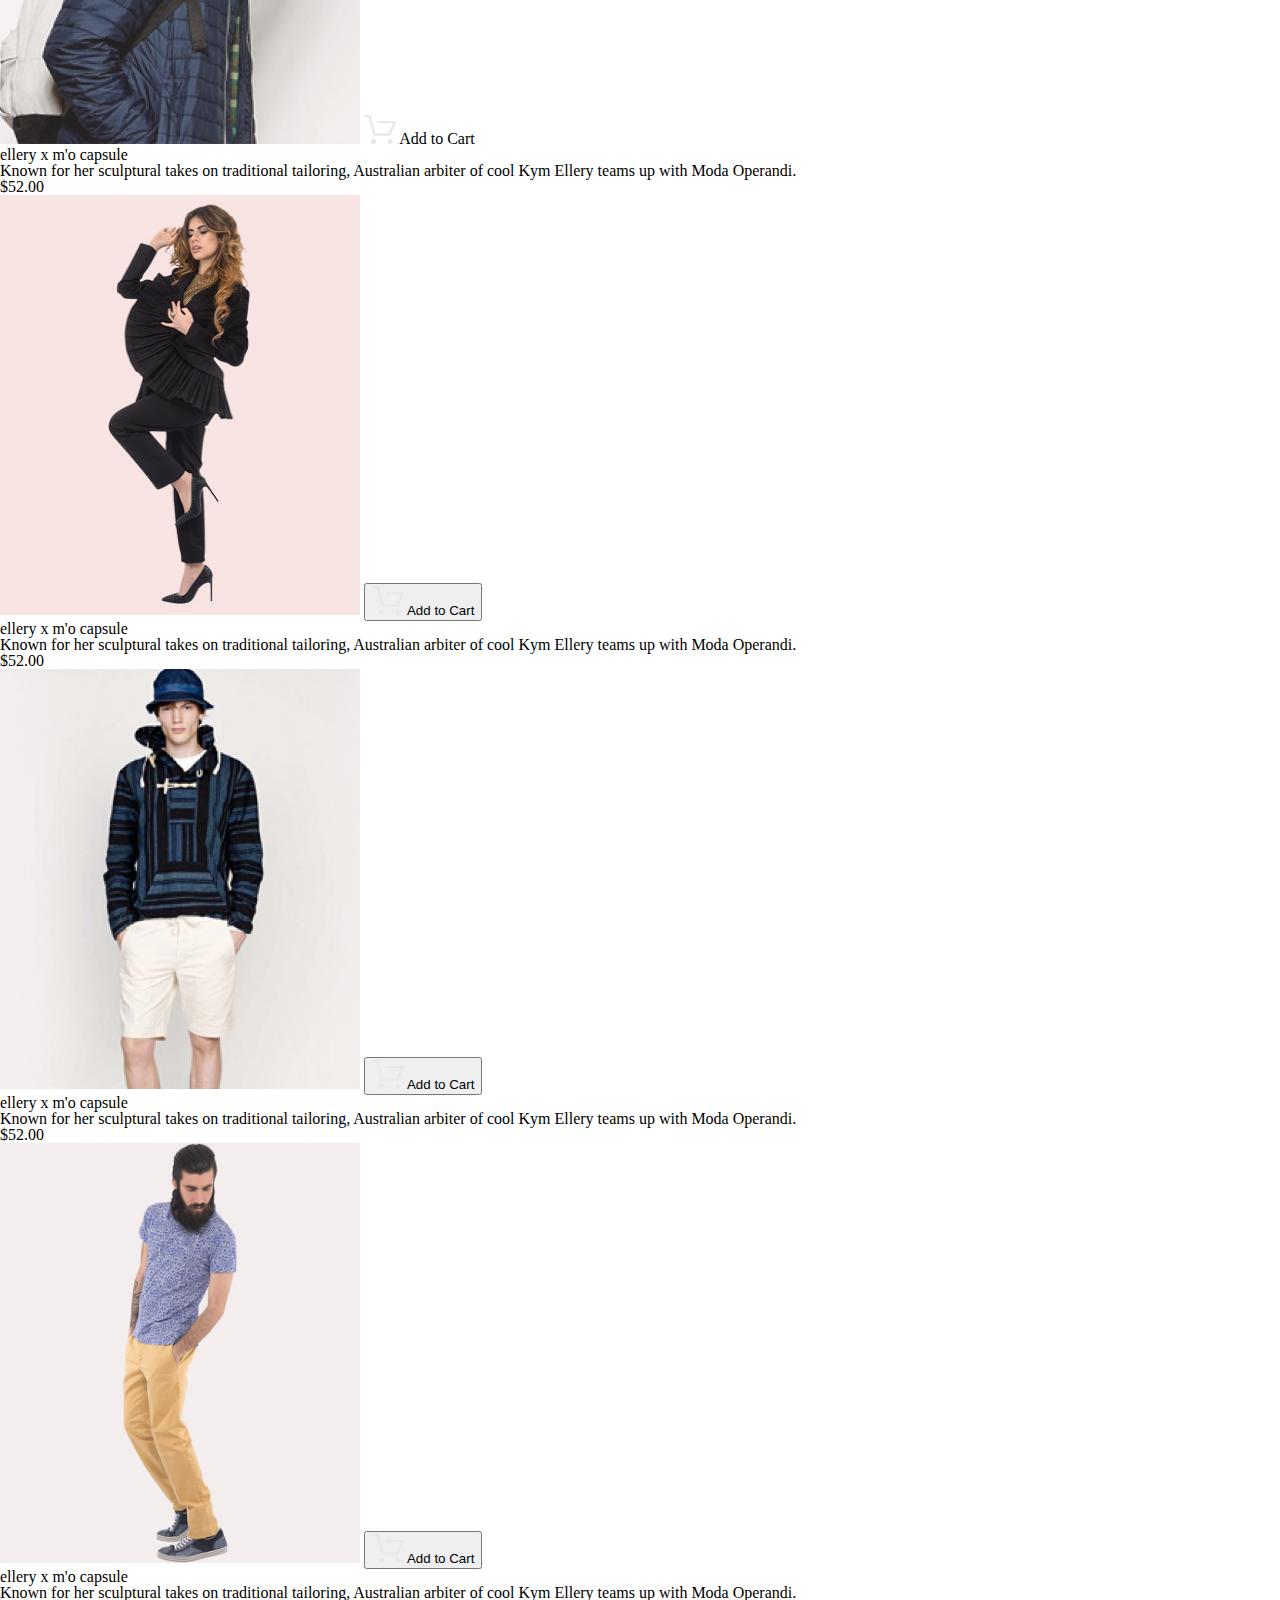
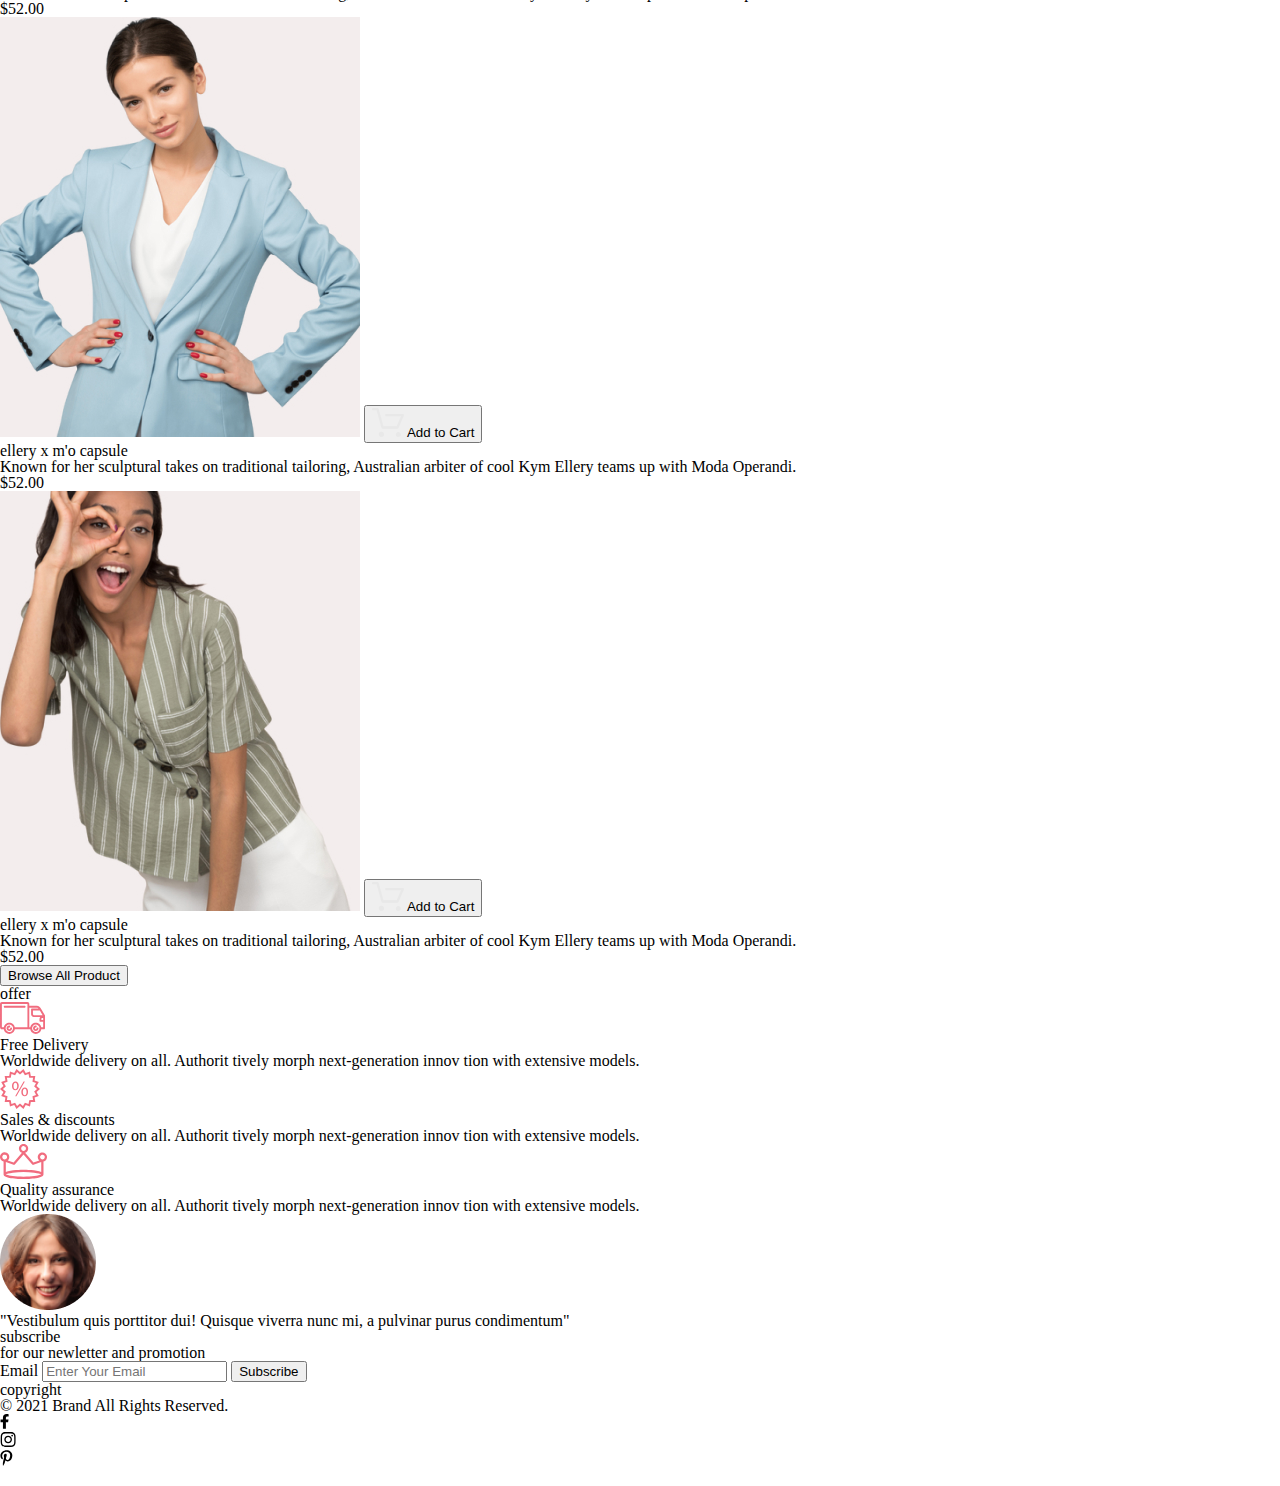
==== commit 05014b86: "Merge branch 'master' into lesson-4" ====
--- a/index.html
+++ b/index.html
@@ -2,6 +2,15 @@
 <html lang="en">
 
 <head>
+  <meta charset="UTF-8">
+  <meta http-equiv="X-UA-Compatible" content="IE=edge">
+  <meta name="viewport" content="width=device-width, initial-scale=1.0">
+  <link rel="stylesheet" href="./css/reset.css">
+  <link rel="stylesheet" href="./css/style.css">
+  <link rel="preconnect" href="https://fonts.googleapis.com">
+  <link rel="preconnect" href="https://fonts.gstatic.com" crossorigin>
+  <link href="https://fonts.googleapis.com/css2?family=Lato:ital,wght@0,300;0,400;0,700;0,900;1,400&display=swap"
+    rel="stylesheet">
   <meta charset="UTF-8" />
   <meta http-equiv="X-UA-Compatible" content="IE=edge" />
   <meta name="viewport" content="width=device-width, initial-scale=1.0" />
@@ -18,17 +27,17 @@
   <header class="header">
     <div class="container">
       <div class="header__wrp">
-        <div>
-          <img class="header__logo" src="./img/logo.svg" alt="logo" />
-          <img class="header__search" src="./img/loupe.svg" alt="loupe" />
+        <div class="header__logo-groop">
+          <img class="header__logo" src="./img/logo.svg" alt="logo">
+          <a class="header__link header__search" href="#"><img src="./img/loupe.svg" alt="loupe"></a>
         </div>
         <div class="header__nav-group">
           <button class="header__button" type="buttons">
             <img src="./img/burger.svg" alt="burger" />
           </button>
-          <a class="header__link" href="#"><img src="./img/person.svg" alt="person" /></a>
+          <a class="header__link" href="#"><img src="./img/person.svg" alt="person">
           <a href="#" class="header__link header__link-cart">
-            <img src="./img/basket.svg" alt="cart" />
+            <img src="./img/basket.svg" alt="cart">
           </a>
         </div>
         <nav class="header__menu">
@@ -136,8 +145,7 @@
         <li class="products__item">
           <div class="products__item-img-wrp">
             <img class="products__item-img" src="./img/fetured-1.jpg" alt="fetured" />
-            <button class="products__item-button" type="button">
-              <img class="products__item-button-img" src="img/basket.svg" />
+              <img class="products__item-button-img" src="img/basket.svg">
               <span>Add to Cart</span>
             </button>
           </div>
@@ -155,89 +163,86 @@
           <div class="products__item-img-wrp">
             <img class="products__item-img" src="./img/fetured-2.jpg" alt="fetured" />
             <button class="products__item-button" type="button">
-              <img class="products__item-button-img" src="img/basket.svg" />
-              <span>Add to Cart</span>
-            </button>
-          </div>
-          <div class="products__item-wrp">
-            <h3 class="products__item-title">ellery x m'o capsule</h3>
-            <p class="products__item-desk">
-              Known for her sculptural takes on traditional tailoring,
-              Australian arbiter of cool Kym Ellery teams up with Moda
-              Operandi.
-            </p>
-            <p class="products__item-priсe">$52.00</p>
-          </div>
-        </li>
-        <li class="products__item">
-          <div class="products__item-img-wrp">
-            <img class="products__item-img" src="./img/fetured-3.jpg" alt="fetured" />
-            <button class="products__item-button" type="button">
-              <img class="products__item-button-img" src="img/basket.svg" />
-              <span>Add to Cart</span>
-            </button>
-          </div>
-          <div class="products__item-wrp">
-            <h3 class="products__item-title">ellery x m'o capsule</h3>
-            <p class="products__item-desk">
-              Known for her sculptural takes on traditional tailoring,
-              Australian arbiter of cool Kym Ellery teams up with Moda
-              Operandi.
-            </p>
-            <p class="products__item-priсe">$52.00</p>
-          </div>
-        </li>
-        <li class="products__item">
-          <div class="products__item-img-wrp">
-            <img class="products__item-img" src="./img/fetured-4.jpg" alt="fetured" />
-            <button class="products__item-button" type="button">
-              <img class="products__item-button-img" src="img/basket.svg" />
-              <span>Add to Cart</span>
-            </button>
-          </div>
-          <div class="products__item-wrp">
-            <h3 class="products__item-title">ellery x m'o capsule</h3>
-            <p class="products__item-desk">
-              Known for her sculptural takes on traditional tailoring,
-              Australian arbiter of cool Kym Ellery teams up with Moda
-              Operandi.
-            </p>
-            <p class="products__item-priсe">$52.00</p>
-          </div>
-        </li>
-        <li class="products__item">
-          <div class="products__item-img-wrp">
-            <img class="products__item-img" src="./img/fetured-5.jpg" alt="fetured" />
-            <button class="products__item-button" type="button">
-              <img class="products__item-button-img" src="img/basket.svg" />
-              <span>Add to Cart</span>
-            </button>
-          </div>
-          <div class="products__item-wrp">
-            <h3 class="products__item-title">ellery x m'o capsule</h3>
-            <p class="products__item-desk">
-              Known for her sculptural takes on traditional tailoring,
-              Australian arbiter of cool Kym Ellery teams up with Moda
-              Operandi.
-            </p>
-            <p class="products__item-priсe">$52.00</p>
-          </div>
-        </li>
-        <li class="products__item">
-          <div class="products__item-img-wrp">
-            <img class="products__item-img" src="./img/fetured-6.jpg" alt="fetured" />
-            <button class="products__item-button" type="button">
-              <img class="products__item-button-img" src="img/basket.svg" />
-              <span>Add to Cart</span>
-            </button>
-          </div>
-          <div class="products__item-wrp">
-            <h3 class="products__item-title">ellery x m'o capsule</h3>
-            <p class="products__item-desk">
-              Known for her sculptural takes on traditional tailoring,
-              Australian arbiter of cool Kym Ellery teams up with Moda
-              Operandi.
-            </p>
+              <img class="products__item-button-img" src="img/basket.svg">
+              <span>Add to Cart</span>
+            </button>
+          </div>
+          <div class="products__item-wrp">
+            <h3 class="products__item-title">ellery x m'o capsule</h3>
+            <p class="products__item-desk">
+              Known for her sculptural takes on traditional tailoring,
+              Australian arbiter of cool Kym Ellery teams up with Moda
+              Operandi.
+            </p>
+            <p class="products__item-priсe">$52.00</p>
+          </div>
+        </li>
+        <li class="products__item">
+          <div class="products__item-img-wrp">
+            <img class="products__item-img" src="./img/fetured-3.jpg" alt="fetured">
+            <button class="products__item-button" type="button">
+              <img class="products__item-button-img" src="img/basket.svg">
+              <span>Add to Cart</span>
+            </button>
+          </div>
+          <div class="products__item-wrp">
+            <h3 class="products__item-title">ellery x m'o capsule</h3>
+            <p class="products__item-desk">
+              Known for her sculptural takes on traditional tailoring,
+              Australian arbiter of cool Kym Ellery teams up with Moda
+              Operandi.
+            </p>
+            <p class="products__item-priсe">$52.00</p>
+          </div>
+        </li>
+        <li class="products__item">
+          <div class="products__item-img-wrp">
+            <img class="products__item-img" src="./img/fetured-4.jpg" alt="fetured">
+            <button class="products__item-button" type="button">
+              <img class="products__item-button-img" src="img/basket.svg">
+              <span>Add to Cart</span>
+            </button>
+          </div>
+          <div class="products__item-wrp">
+            <h3 class="products__item-title">ellery x m'o capsule</h3>
+            <p class="products__item-desk">
+              Known for her sculptural takes on traditional tailoring,
+              Australian arbiter of cool Kym Ellery teams up with Moda
+              Operandi.
+            </p>
+            <p class="products__item-priсe">$52.00</p>
+          </div>
+        </li>
+        <li class="products__item">
+          <div class="products__item-img-wrp">
+            <img class="products__item-img" src="./img/fetured-5.jpg" alt="fetured">
+            <button class="products__item-button" type="button">
+              <img class="products__item-button-img" src="img/basket.svg">
+              <span>Add to Cart</span>
+            </button>
+          </div>
+          <div class="products__item-wrp">
+            <h3 class="products__item-title">ellery x m'o capsule</h3>
+            <p class="products__item-desk">
+              Known for her sculptural takes on traditional tailoring,
+              Australian arbiter of cool Kym Ellery teams up with Moda
+              Operandi.
+            </p>
+            <p class="products__item-priсe">$52.00</p>
+          </div>
+        </li>
+        <li class="products__item">
+          <div class="products__item-img-wrp">
+            <img class="products__item-img" src="./img/fetured-6.jpg" alt="fetured">
+            <button class="products__item-button" type="button">
+              <img class="products__item-button-img" src="img/basket.svg">
+              <span>Add to Cart</span>
+            </button>
+          </div>
+          <div class="products__item-wrp">
+            <h3 class="products__item-title">ellery x m'o capsule</h3>
+            <p class="products__item-desk">Known for her sculptural takes on traditional tailoring, Australian arbiter
+              of cool Kym Ellery teams up with Moda Operandi.</p>
             <p class="products__item-priсe">$52.00</p>
           </div>
         </li>
@@ -282,11 +287,9 @@
     <section class="subscription">
       <div class="container subscription__container">
         <div class="subscription__wrp">
-          <img class="subscription__photo" src="./img/photo.png" alt="photo" />
-          <p class="subscription__photo-desc">
-            "Vestibulum quis porttitor dui! Quisque viverra nunc mi,
-            <span class="subscription__photo-desc-italic">a pulvinar purus condimentum"</span>
-          </p>
+          <img class="subscription__photo" src="./img/photo.png" alt="photo">
+          <p class="subscription__photo-desc">"Vestibulum quis porttitor dui! Quisque viverra nunc mi, <span
+              class="subscription__photo-desc-italic">a pulvinar purus condimentum"</span></p>
         </div>
         <form class="subscription__form" action="/">
           <legend class="subscription__form-legend">
@@ -308,9 +311,7 @@
     <section class="copyright">
       <h2 class="copyright__title visually-hidden">copyright</h2>
       <div class="container copyright__container">
-        <div class="copyright__desc">
-          &copy; 2021 Brand All Rights Reserved.
-        </div>
+        <div class="copyright__desc">&copy; 2021 Brand All Rights Reserved.</div>
         <ul class="copyright__socials">
           <li>
             <a class="copyright__socials-item" href="#">
--- a/css/style.css
+++ b/css/style.css
@@ -1,3 +1,52 @@
+@charset "UTF-8";
+html, body, div, span, applet, object, iframe,
+h1, h2, h3, h4, h5, h6, p, blockquote, pre,
+a, abbr, acronym, address, big, cite, code,
+del, dfn, em, img, ins, kbd, q, s, samp,
+small, strike, strong, sub, sup, tt, var,
+b, u, i, center,
+dl, dt, dd, ol, ul, li,
+fieldset, form, label, legend,
+table, caption, tbody, tfoot, thead, tr, th, td,
+article, aside, canvas, details, embed,
+figure, figcaption, footer, header, hgroup,
+menu, nav, output, ruby, section, summary,
+time, mark, audio, video {
+  margin: 0;
+  padding: 0;
+  border: 0;
+  font: inherit;
+  vertical-align: baseline;
+}
+
+/* HTML5 display-role reset for older browsers */
+article, aside, details, figcaption, figure,
+footer, header, hgroup, menu, nav, section {
+  display: block;
+}
+
+body {
+  line-height: 1;
+}
+
+ol, ul {
+  list-style: none;
+}
+
+blockquote, q {
+  quotes: none;
+}
+
+blockquote:before, blockquote:after,
+q:before, q:after {
+  content: '';
+  content: none;
+}
+
+table {
+  border-collapse: collapse;
+  border-spacing: 0;
+
 :root {
   --black: #222222;
   --pink-bkg: #F1E4E6;
@@ -20,10 +69,10 @@
 
 body {
   font-family: 'Lato';
+  font-size: 14px;
+  line-height: 17px;
   font-weight: 400;
   font-style: normal;
-  font-size: 14px;
-  line-height: 17px;
 }
 
 .visually-hidden {
@@ -35,7 +84,8 @@
   border: 0;
   padding: 0;
   clip: rect(0 0 0 0);
-  clip-path: inset(50%);
+  -webkit-clip-path: inset(50%);
+          clip-path: inset(50%);
   margin: -1px;
 }
 
@@ -45,77 +95,146 @@
 }
 
 .header {
-  background-color: var(--black);
+  background-color: #222222;
 }
 
 .header__wrp {
-  display: flex;
-  justify-content: space-between;
+  display: -webkit-box;
+  display: -ms-flexbox;
+  display: flex;
+  -webkit-box-pack: justify;
+      -ms-flex-pack: justify;
+          justify-content: space-between;
   min-height: 75px;
-  align-items: center;
+  -webkit-box-align: center;
+      -ms-flex-align: center;
+          align-items: center;
 }
 
 .header__logo {
   margin: 0 41px 0 0;
 }
 
+.header__logo-groop {
+  display: -webkit-box;
+  display: -ms-flexbox;
+  display: flex;
+  -webkit-box-align: start;
+      -ms-flex-align: start;
+          align-items: flex-start;
+}
+
 .header__button {
   background-color: transparent;
+  padding: 7px 5px 5px 5px;
+  border-radius: 3px;
   border: 0;
   cursor: pointer;
 }
 
+.header__button:hover {
+  opacity: 0.7;
+}
+
+.header__button:active {
+  opacity: 0.6;
+}
+
+.header__button:focus {
+  outline: 1px #9F9F9F solid;
+}
+
+.header__nav-group {
+  display: -webkit-box;
+  display: -ms-flexbox;
+  display: flex;
+  -webkit-box-align: center;
+      -ms-flex-align: center;
+          align-items: center;
+}
+
 .header__link {
+  display: block;
   margin: 0 0 0 33px;
+  padding: 7px 0px 5px;
+  border-radius: 3px;
+}
+
+.header__link:hover {
+  opacity: 0.7;
+}
+
+.header__link:active {
+  opacity: 0.6;
+}
+
+.header__link:focus {
+  outline: 1px #9F9F9F solid;
 }
 
 .header__link-cart {
   position: relative;
 }
 
-.header__search {
-  cursor: pointer;
-}
-
 .header__link-cart::after {
   content: '5';
-  background-color: var(--pink-text);
-  color: var(--white);
+  background-color: #F1808F;
+  color: #FFFFFF;
   width: 19px;
   height: 19px;
   position: absolute;
   right: -11px;
-  top: -21px;
-  display: flex;
-  justify-content: center;
-  align-items: center;
+  top: 0;
+  display: -webkit-box;
+  display: -ms-flexbox;
+  display: flex;
+  -webkit-box-pack: center;
+      -ms-flex-pack: center;
+          justify-content: center;
+  -webkit-box-align: center;
+      -ms-flex-align: center;
+          align-items: center;
   border-radius: 50%;
   font-size: 12px;
   line-height: 14px;
 }
 
+.header__search {
+  margin-left: 0;
+  cursor: pointer;
+}
+
 .header__menu {
   display: none;
 }
 
 .brand {
-  display: flex;
-  background-color: var(--pink-bkg);
+  display: -webkit-box;
+  display: -ms-flexbox;
+  display: flex;
+  background-color: #F1E4E6;
   margin: 0 0 63px 0;
 }
 
 .brand__title-wrp {
-  display: flex;
-  align-items: center;
+  display: -webkit-box;
+  display: -ms-flexbox;
+  display: flex;
+  -webkit-box-align: center;
+      -ms-flex-align: center;
+          align-items: center;
   padding: 0 0 0 92px;
-  flex-grow: 1;
+  -webkit-box-flex: 1;
+      -ms-flex-positive: 1;
+          flex-grow: 1;
 }
 
 .brand__title {
   font-size: 48px;
+  line-height: 58px;
   font-weight: 900;
-  line-height: 58px;
-  color: var(--black);
+  font-style: normal;
+  color: #222222;
   text-transform: uppercase;
 }
 
@@ -126,61 +245,63 @@
 }
 
 .brand__sub-title-pink {
-  color: var(--pink-text)
-}
-
-.sales__item {
+  color: #F1808F;
+}
+
+.offer {
+  display: -webkit-box;
+  display: -ms-flexbox;
+  display: flex;
+  -webkit-box-align: center;
+      -ms-flex-align: center;
+          align-items: center;
+  background-color: #222222;
+  min-height: 341px;
+}
+
+.offer__list {
+  display: -webkit-box;
+  display: -ms-flexbox;
+  display: flex;
+  -webkit-box-pack: justify;
+      -ms-flex-pack: justify;
+          justify-content: space-between;
+}
+
+.offer__item {
   width: 360px;
-  min-height: 260px;
-  display: flex;
-  flex-direction: column;
-  align-items: center;
-  justify-content: center;
-  text-transform: uppercase;
-}
-
-.sales__list {
-  display: flex;
-  flex-wrap: wrap;
-  justify-content: space-between;
-}
-
-.sales__item_woman {
-  background-image: url('../img/for_woman.jpg');
-  background-size: cover;
-}
-
-.sales__item_man {
-  background-image: url('../img/for_man.jpg');
-  background-size: cover;
-}
-
-.sales__item_kids {
-  background-image: url('../img/for_kids.jpg');
-  background-size: cover;
-}
-
-.sales__item_shoose {
-  background-image: url('../img/accerories.jpg');
-  background-size: cover;
-  margin: 30px 0 0 0;
-  min-height: 180px;
-  width: 1140px;
-}
-
-.sales__item-text {
-  font-size: 16px;
-  line-height: 19px;
+  display: -webkit-box;
+  display: -ms-flexbox;
+  display: flex;
+  -webkit-box-orient: vertical;
+  -webkit-box-direction: normal;
+      -ms-flex-direction: column;
+          flex-direction: column;
+  -webkit-box-align: center;
+      -ms-flex-align: center;
+          align-items: center;
+  -webkit-box-pack: center;
+      -ms-flex-pack: center;
+          justify-content: center;
+}
+
+.offer__item-img {
+  margin: 0 0 28px;
+}
+
+.offer__item-title {
+  color: #FBFBFB;
+  font-size: 20px;
+  line-height: 24px;
+  margin: 0 0 16px;
   text-align: center;
-  color: var(--white);
-}
-
-.sales__item-title {
-  font-weight: 700;
-  font-size: 24px;
-  line-height: 29px;
+}
+
+.offer__item-desc {
+  color: #FBFBFB;
+  font-weight: 300;
+  font-size: 13.972px;
   text-align: center;
-  color: var(--pink-text);
 }
 
 .products__title {
@@ -188,23 +309,28 @@
   text-align: center;
   line-height: 36px;
   font-size: 30px;
-  color: var(--black);
+  color: #222222;
 }
 
 .products__desk {
   margin: 0 0 48px;
   text-align: center;
-  color: var(--grey-text);
+  color: #9F9F9F;
 }
 
 .products__list {
-  display: flex;
-  justify-content: space-between;
-  flex-wrap: wrap;
+  display: -webkit-box;
+  display: -ms-flexbox;
+  display: flex;
+  -webkit-box-pack: justify;
+      -ms-flex-pack: justify;
+          justify-content: space-between;
+  -ms-flex-wrap: wrap;
+      flex-wrap: wrap;
 }
 
 .products__item {
-  background-color: var(--light-pink-bkg);
+  background-color: #F8F8F8;
   width: 360px;
   min-height: 420px;
   margin: 0 0 30px;
@@ -212,6 +338,27 @@
 
 .products__item-img-wrp {
   position: relative;
+}
+
+.products__item-img-wrp:hover > .products__item-button {
+  display: -webkit-box;
+  display: -ms-flexbox;
+  display: flex;
+}
+
+.products__item-img-wrp:hover > .products__item-button:hover {
+  background-color: #222222;
+  opacity: 0.8;
+}
+
+.products__item-img-wrp:hover > .products__item-button:active {
+  background-color: #222222;
+  opacity: 1;
+}
+
+.products__item-img-wrp:hover > .products__item-button:focus {
+  background-color: #222222;
+  opacity: 0.6;
 }
 
 .products__item-img-wrp:hover::after {
@@ -222,7 +369,7 @@
   right: 0;
   top: 0;
   bottom: 0;
-  background-color: var(--grey-filter);
+  background-color: rgba(58, 56, 56, 0.86);
 }
 
 .products__item-wrp {
@@ -234,41 +381,41 @@
   text-transform: uppercase;
   font-size: 13px;
   line-height: 16px;
-  color: var(--black-text);
+  color: #000000;
 }
 
 .products__item-desk {
   margin: 0 0 18px;
   font-weight: 300;
-  color: var(--grey-text)
+  color: #9F9F9F;
 }
 
 .products__item-priсe {
   font-size: 16px;
   line-height: 19px;
-  color: var(--red-text);
+  color: #F16D7F;
 }
 
 .products__item-button {
   position: absolute;
   z-index: 2;
-  border: solid 2px var(--white);
+  border: solid 2px #FFFFFF;
   padding: 13px;
   display: none;
-  justify-content: center;
-  align-items: center;
+  -webkit-box-pack: center;
+      -ms-flex-pack: center;
+          justify-content: center;
+  -webkit-box-align: center;
+      -ms-flex-align: center;
+          align-items: center;
   background-color: transparent;
   width: 138px;
   height: 43px;
   left: 50%;
   top: 50%;
   margin: calc(-43px/2) 0 0 calc(-138px/2);
-  color: var(--white);
+  color: #FFFFFF;
   cursor: pointer;
-}
-
-.products__item-img-wrp:hover>.products__item-button {
-  display: flex;
 }
 
 .products__item-button-img {
@@ -281,42 +428,84 @@
   display: block;
   margin: 19px auto 100px;
   padding: 14px 39px;
-  border: 1px solid var(--pink-bdr);
+  border: 1px solid #FF6A6A;
   background-color: transparent;
-  color: var(--red-text);
+  color: #F16D7F;
   font-size: 16px;
   line-height: 19px;
 }
 
 .products__button:hover {
-  background-color: var(--pink-bdr);
-  color: var(--white);
+  background-color: #FF6A6A;
+  color: #FFFFFF;
   cursor: pointer;
 }
 
-.offer {
-  display: flex;
-  align-items: center;
-  background-color: var(--black);
-  min-height: 341px;
-}
-
-.offer__list {
-  display: flex;
-  justify-content: space-between;
-}
-
-.offer__item {
+.products__button:focus {
+  border: none;
+  outline: #222222 1px solid;
+}
+
+.products__button:active {
+  background-color: #E05C6E;
+}
+
+.sales__item {
   width: 360px;
-  display: flex;
-  flex-direction: column;
-  align-items: center;
-  justify-content: center;
-}
-
-.offer__item-img {
-  margin: 0 0 28px;
-}
+  min-height: 260px;
+  display: -webkit-box;
+  display: -ms-flexbox;
+  display: flex;
+  -webkit-box-orient: vertical;
+  -webkit-box-direction: normal;
+      -ms-flex-direction: column;
+          flex-direction: column;
+  -webkit-box-align: center;
+      -ms-flex-align: center;
+          align-items: center;
+  -webkit-box-pack: center;
+      -ms-flex-pack: center;
+          justify-content: center;
+  text-transform: uppercase;
+}
+
+.sales__list {
+  display: -webkit-box;
+  display: -ms-flexbox;
+  display: flex;
+  -ms-flex-wrap: wrap;
+      flex-wrap: wrap;
+  -webkit-box-pack: justify;
+      -ms-flex-pack: justify;
+          justify-content: space-between;
+}
+
+.sales__item_woman {
+  background-image: url("../img/for_woman.jpg");
+  background-size: cover;
+}
+
+.sales__item_man {
+  background-image: url("../img/for_man.jpg");
+  background-size: cover;
+}
+
+.sales__item_kids {
+  background-image: url("../img/for_kids.jpg");
+  background-size: cover;
+}
+
+.sales__item_shoose {
+  background-image: url("../img/accerories.jpg");
+  background-size: cover;
+  margin: 30px 0 0 0;
+  min-height: 180px;
+  width: 1140px;
+}
+
+.sales__item-text {
+  font-size: 16px;
+  line-height: 19px;
 
 .offer__item-title {
   color: var(--light-grey-text);
@@ -324,34 +513,58 @@
   line-height: 24px;
   margin: 0 0 16px;
   text-align: center;
-}
+  color: #FFFFFF;
+}
+  
+.sales__item-title {
+  font-weight: 700;
+  font-size: 24px;
+  line-height: 29px;
 
 .offer__item-desc {
   color: var(--light-grey-text);
   font-weight: 300;
   font-size: 13.972px;
   text-align: center;
+  color: #F1808F;
 }
 
 .subscription {
-  display: flex;
-  align-items: center;
-  background-image: url('../img/background-subscribe.jpg');
+  display: -webkit-box;
+  display: -ms-flexbox;
+  display: flex;
+  -webkit-box-align: center;
+      -ms-flex-align: center;
+          align-items: center;
+  background-image: url("../img/background-subscribe.jpg");
   background-size: cover;
   min-height: 448px;
 }
 
 .subscription__container {
-  display: flex;
-  justify-content: space-between;
+  display: -webkit-box;
+  display: -ms-flexbox;
+  display: flex;
+  -webkit-box-pack: justify;
+      -ms-flex-pack: justify;
+          justify-content: space-between;
 }
 
 .subscription__wrp {
   width: 360px;
-  display: flex;
-  flex-direction: column;
-  align-items: center;
-  justify-content: center;
+  display: -webkit-box;
+  display: -ms-flexbox;
+  display: flex;
+  -webkit-box-orient: vertical;
+  -webkit-box-direction: normal;
+      -ms-flex-direction: column;
+          flex-direction: column;
+  -webkit-box-align: center;
+      -ms-flex-align: center;
+          align-items: center;
+  -webkit-box-pack: center;
+      -ms-flex-pack: center;
+          justify-content: center;
 }
 
 .subscription__photo {
@@ -363,7 +576,7 @@
   font-size: 20px;
   line-height: 24px;
   text-align: center;
-  color: var(--black);
+  color: #222222;
 }
 
 .subscription__photo-desc-italic {
@@ -376,7 +589,7 @@
   line-height: 40px;
   text-align: center;
   text-transform: uppercase;
-  color: var(--black);
+  color: #222222;
 }
 
 .subscription__sub-title {
@@ -384,20 +597,100 @@
   line-height: 30px;
   text-align: center;
   text-transform: uppercase;
-  color: var(--black);
+  color: #222222;
+}
+
+.subscription__form-wrp {
+  display: -webkit-box;
+  display: -ms-flexbox;
+  display: flex;
+  width: 356px;
+  margin: 32px 0 0 0;
+}
+
+.subscription__form-input {
+  -webkit-box-flex: 1;
+      -ms-flex-positive: 1;
+          flex-grow: 1;
+  padding: 16px 25px;
+  background-color: #E1E1E1;
+  line-height: 14px;
+  color: #222224;
+  border: 1px #E1E1E1 solid;
+  border-radius: 20px 0 0 20px;
+}
+
+.subscription__form-input::-webkit-input-placeholder {
+  color: #222224a1;
+}
+
+.subscription__form-input:-ms-input-placeholder {
+  color: #222224a1;
+}
+
+.subscription__form-input::-ms-input-placeholder {
+  color: #222224a1;
+}
+
+.subscription__form-input::placeholder {
+  color: #222224a1;
+}
+
+.subscription__form-input:focus {
+  outline: none;
+  border: 1px #222224a1 solid;
+}
+
+.subscription__form-input:hover {
+  border: 1px #F16D7F solid;
+}
+
+.subscription__form-submit {
+  min-width: 100px;
+  background-color: #F16D7F;
+  border: none;
+  border-radius: 0 20px 20px 0;
+  color: #FFFFFF;
+}
+
+.subscription__form-submit:hover {
+  background-color: #E05C6E;
+  cursor: pointer;
+}
+
+.subscription__form-submit:focus {
+  background-color: #F16D7F;
+  border: 1px #E05C6E solid;
+  cursor: pointer;
+}
+
+.subscription__form-submit:active {
+  background-color: #F16D7F;
+  border: 1px #E05C6E solid;
+  cursor: pointer;
 }
 
 .copyright {
-  background-color: var(--black);
+  background-color: #222222;
   min-height: 79px;
-  display: flex;
-  align-items: center;
+  display: -webkit-box;
+  display: -ms-flexbox;
+  display: flex;
+  -webkit-box-align: center;
+      -ms-flex-align: center;
+          align-items: center;
 }
 
 .copyright__container {
-  display: flex;
-  justify-content: space-between;
-  align-items: center;
+  display: -webkit-box;
+  display: -ms-flexbox;
+  display: flex;
+  -webkit-box-pack: justify;
+      -ms-flex-pack: justify;
+          justify-content: space-between;
+  -webkit-box-align: center;
+      -ms-flex-align: center;
+          align-items: center;
 }
 
 .copyright__desc {
@@ -407,72 +700,60 @@
 }
 
 .copyright__socials {
+  display: -webkit-box;
+  display: -ms-flexbox;
   display: flex;
 }
 
 .copyright__socials-item {
-  display: flex;
-  justify-content: center;
-  align-items: center;
+  display: -webkit-box;
+  display: -ms-flexbox;
+  display: flex;
+  -webkit-box-pack: center;
+      -ms-flex-pack: center;
+          justify-content: center;
+  -webkit-box-align: center;
+      -ms-flex-align: center;
+          align-items: center;
   margin: 0 0 0 7px;
   width: 32px;
   height: 32px;
-  background-color: var(--white);
+  background-color: #FFFFFF;
 }
 
 .copyright__socials-item:hover {
-  background-color: var(--red-text);
+  background-color: #F16D7F;
+}
+
+.copyright__socials-item:hover > .copyright__socials-item-img {
+  fill: #FFFFFF;
+}
+
+.copyright__socials-item:active {
+  background-color: #F16D7F;
+}
+
+.copyright__socials-item:focus {
+  background-color: #FFFFFF;
+  outline: none;
+}
+
+.copyright__socials-item:focus > .copyright__socials-item-img {
+  fill: #F16D7F;
 }
 
 .copyright__socials-item-img {
-  fill: var(--black-text);
-}
-
-.copyright__socials-item:hover>.copyright__socials-item-img {
-  fill: var(--white);
-}
-
-.subscription__form-wrp {
-  display: flex;
-  width: 356px;
-  margin: 32px 0 0 0;
-}
-
-.subscription__form-input {
-  flex-grow: 1;
-  padding: 17px 26px;
-  background-color: var(--grey-input);
-  line-height: 14px;
-  color: var(--grey-input-text);
-  border: none;
-  border-radius: 20px 0 0 20px;
-}
-
-.subscription__form-input::placeholder {
-  color: var(--grey-placeholder);
-}
-
-.subscription__form-input:focus {
-  outline: none;
-}
-
-.subscription__form-submit {
-  min-width: 100px;
-  background-color: var(--red-text);
-  border: none;
-  border-radius: 0 20px 20px 0;
-  color: var(--white);
-}
-
-.subscription__form-submit:hover {
-  background-color: var(--red-hover);
-  cursor: pointer;
+  fill: #000000;
 }
 
 .registration__title-wrp {
-  display: flex;
-  align-items: center;
-  background-color: var(--pinc-bkg-light);
+  display: -webkit-box;
+  display: -ms-flexbox;
+  display: flex;
+  -webkit-box-align: center;
+      -ms-flex-align: center;
+          align-items: center;
+  background-color: #F8F3F4;
   min-height: 148px;
 }
 
@@ -480,12 +761,16 @@
   font-size: 24px;
   line-height: 29px;
   text-transform: uppercase;
-  color: var(--red-text);
+  color: #F16D7F;
 }
 
 .registration__form-wrp {
-  display: flex;
-  justify-content: space-between;
+  display: -webkit-box;
+  display: -ms-flexbox;
+  display: flex;
+  -webkit-box-pack: justify;
+      -ms-flex-pack: justify;
+          justify-content: space-between;
   margin-top: 64px;
   margin-bottom: 96px;
 }
@@ -499,20 +784,32 @@
   width: 100%;
   padding: 13px 17px;
   border: none;
-  outline: solid 1px var(--grey-reg-input);
+  outline: solid 1px #A4A4A4;
   font-weight: 300;
   font-size: 13px;
   line-height: 16px;
   margin: 0 0 21px;
 }
 
+.registration__form-input::-webkit-input-placeholder {
+  color: #A4A4A4;
+}
+
+.registration__form-input:-ms-input-placeholder {
+  color: #A4A4A4;
+}
+
+.registration__form-input::-ms-input-placeholder {
+  color: #A4A4A4;
+}
+
 .registration__form-input::placeholder {
-  color: var(--grey-reg-input);
+  color: #A4A4A4;
 }
 
 .registration__form-label {
   display: block;
-  color: var(--black);
+  color: #222222;
   margin: 0 0 20px;
   font-size: 16px;
   font-weight: 300;
@@ -521,18 +818,31 @@
 
 .registration__form-radio-wrp {
   margin: 11px 0 33px;
-  display: flex;
-  align-items: center;
+  display: -webkit-box;
+  display: -ms-flexbox;
+  display: flex;
+  -webkit-box-align: center;
+      -ms-flex-align: center;
+          align-items: center;
 }
 
 .registration__form-radio {
   display: none;
 }
 
+.registration__form-radio:checked + .registration__form-radio-label::before {
+  background-image: url("../img/radio.svg");
+  background-size: cover;
+}
+
 .registration__form-radio-label {
   position: relative;
-  display: flex;
-  align-items: center;
+  display: -webkit-box;
+  display: -ms-flexbox;
+  display: flex;
+  -webkit-box-align: center;
+      -ms-flex-align: center;
+          align-items: center;
   margin: 0 20px 0 0;
 }
 
@@ -542,17 +852,12 @@
   height: 17px;
   margin: 0 10px 0 0;
   display: block;
-  border: 1px solid var(--grey-reg-input);
+  border: 1px solid #A4A4A4;
   border-radius: 50%;
 }
 
-.registration__form-radio:checked+.registration__form-radio-label::before {
-  background-image: url("../img/radio.svg");
-  background-size: cover;
-}
-
 .registration-form-desc {
-  color: var(--grey-reg-input);
+  color: #A4A4A4;
   font-weight: 300;
   font-size: 13px;
   line-height: 16px;
@@ -565,14 +870,14 @@
 .registration__button {
   padding: 16px 29px;
   margin: 55px 0 0 0;
-  border: 1px solid var(--red-text);
-  background-color: var(--red-text);
+  border: 1px solid #F16D7F;
+  background-color: #F16D7F;
   text-transform: uppercase;
-  color: var(--white);
+  color: #FFFFFF;
 }
 
 .registration__button-img {
-  fill: var(--white);
+  fill: #FFFFFF;
   margin-left: 20px;
 }
 
@@ -593,8 +898,12 @@
 
 .registration__desc-item {
   margin: 0 0 16px;
-  display: flex;
-  align-items: center;
+  display: -webkit-box;
+  display: -ms-flexbox;
+  display: flex;
+  -webkit-box-align: center;
+      -ms-flex-align: center;
+          align-items: center;
   font-weight: 300;
   font-size: 24px;
   line-height: 29px;
@@ -607,4 +916,125 @@
   margin: 0 23px 0 0;
   background-image: url("../img/check.svg");
   background-size: cover;
-}+}
+
+.shopping-cart__title-wrp {
+  display: -webkit-box;
+  display: -ms-flexbox;
+  display: flex;
+  -webkit-box-align: center;
+      -ms-flex-align: center;
+          align-items: center;
+  background-color: #F8F3F4;
+  min-height: 148px;
+}
+
+.shopping-cart__title {
+  font-size: 24px;
+  line-height: 29px;
+  text-transform: uppercase;
+  color: #F16D7F;
+}
+
+.shopping-cart__wrp {
+  display: -webkit-box;
+  display: -ms-flexbox;
+  display: flex;
+  margin: 96px auto 128px;
+}
+
+.shopping-cart__form-sales {
+  width: 652px;
+}
+
+.shopping-cart__sales-item {
+  display: -webkit-box;
+  display: -ms-flexbox;
+  display: flex;
+  width: 100%;
+  min-height: 306px;
+  margin: 0 0 40px;
+  -webkit-box-shadow: 17px 19px 24px rgba(0, 0, 0, 0.13);
+          box-shadow: 17px 19px 24px rgba(0, 0, 0, 0.13);
+}
+
+.shopping-cart__sales-item-img {
+  height: 100%;
+  -webkit-box-flex: 0;
+      -ms-flex-positive: 0;
+          flex-grow: 0;
+  -ms-flex-negative: 0;
+      flex-shrink: 0;
+}
+
+.shopping-cart__sale-info {
+  -webkit-box-flex: 1;
+      -ms-flex-positive: 1;
+          flex-grow: 1;
+  padding: 22px 150px 22px 31px;
+}
+
+.shopping-cart__sale-title {
+  text-transform: uppercase;
+  font-size: 24px;
+  line-height: 29px;
+  font-weight: 400;
+  font-style: normal;
+  margin-bottom: 42px;
+  color: #222222;
+}
+
+.shopping-cart__sale-info-item {
+  display: -webkit-box;
+  display: -ms-flexbox;
+  display: flex;
+  -webkit-box-align: center;
+      -ms-flex-align: center;
+          align-items: center;
+  font-size: 22px;
+  line-height: 26px;
+  font-weight: 400;
+  font-style: normal;
+  color: #575757;
+  margin: 0 0 6px;
+}
+
+.shopping-cart__sale-price {
+  color: #F16D7F;
+}
+
+.shopping-cart__sale-info-input {
+  margin: 0 0 0 24px;
+  width: 44px;
+  border: solid #EAEAEA 1px;
+  font-size: 18px;
+  line-height: 22px;
+  font-weight: 400;
+  font-style: normal;
+  text-align: center;
+}
+
+.shopping-cart__buttons-wrp {
+  margin: 32px 0 0 0;
+  display: -webkit-box;
+  display: -ms-flexbox;
+  display: flex;
+  -webkit-box-pack: justify;
+      -ms-flex-pack: justify;
+          justify-content: space-between;
+}
+
+.shopping-cart__button {
+  background-color: transparent;
+  border: solid 2px #A4A4A4;
+  padding: 17px 40px;
+  text-transform: uppercase;
+  font-size: 14px;
+  line-height: 17px;
+  font-weight: 300;
+  font-style: normal;
+  color: #000000;
+}
+/*# sourceMappingURL=style.css.map */
+
+
--- a/css/style.css
+++ b/css/style.css
@@ -1,3 +1,52 @@
+@charset "UTF-8";
+html, body, div, span, applet, object, iframe,
+h1, h2, h3, h4, h5, h6, p, blockquote, pre,
+a, abbr, acronym, address, big, cite, code,
+del, dfn, em, img, ins, kbd, q, s, samp,
+small, strike, strong, sub, sup, tt, var,
+b, u, i, center,
+dl, dt, dd, ol, ul, li,
+fieldset, form, label, legend,
+table, caption, tbody, tfoot, thead, tr, th, td,
+article, aside, canvas, details, embed,
+figure, figcaption, footer, header, hgroup,
+menu, nav, output, ruby, section, summary,
+time, mark, audio, video {
+  margin: 0;
+  padding: 0;
+  border: 0;
+  font: inherit;
+  vertical-align: baseline;
+}
+
+/* HTML5 display-role reset for older browsers */
+article, aside, details, figcaption, figure,
+footer, header, hgroup, menu, nav, section {
+  display: block;
+}
+
+body {
+  line-height: 1;
+}
+
+ol, ul {
+  list-style: none;
+}
+
+blockquote, q {
+  quotes: none;
+}
+
+blockquote:before, blockquote:after,
+q:before, q:after {
+  content: '';
+  content: none;
+}
+
+table {
+  border-collapse: collapse;
+  border-spacing: 0;
+
 :root {
   --black: #222222;
   --pink-bkg: #F1E4E6;
@@ -20,10 +69,10 @@
 
 body {
   font-family: 'Lato';
+  font-size: 14px;
+  line-height: 17px;
   font-weight: 400;
   font-style: normal;
-  font-size: 14px;
-  line-height: 17px;
 }
 
 .visually-hidden {
@@ -35,7 +84,8 @@
   border: 0;
   padding: 0;
   clip: rect(0 0 0 0);
-  clip-path: inset(50%);
+  -webkit-clip-path: inset(50%);
+          clip-path: inset(50%);
   margin: -1px;
 }
 
@@ -45,77 +95,146 @@
 }
 
 .header {
-  background-color: var(--black);
+  background-color: #222222;
 }
 
 .header__wrp {
-  display: flex;
-  justify-content: space-between;
+  display: -webkit-box;
+  display: -ms-flexbox;
+  display: flex;
+  -webkit-box-pack: justify;
+      -ms-flex-pack: justify;
+          justify-content: space-between;
   min-height: 75px;
-  align-items: center;
+  -webkit-box-align: center;
+      -ms-flex-align: center;
+          align-items: center;
 }
 
 .header__logo {
   margin: 0 41px 0 0;
 }
 
+.header__logo-groop {
+  display: -webkit-box;
+  display: -ms-flexbox;
+  display: flex;
+  -webkit-box-align: start;
+      -ms-flex-align: start;
+          align-items: flex-start;
+}
+
 .header__button {
   background-color: transparent;
+  padding: 7px 5px 5px 5px;
+  border-radius: 3px;
   border: 0;
   cursor: pointer;
 }
 
+.header__button:hover {
+  opacity: 0.7;
+}
+
+.header__button:active {
+  opacity: 0.6;
+}
+
+.header__button:focus {
+  outline: 1px #9F9F9F solid;
+}
+
+.header__nav-group {
+  display: -webkit-box;
+  display: -ms-flexbox;
+  display: flex;
+  -webkit-box-align: center;
+      -ms-flex-align: center;
+          align-items: center;
+}
+
 .header__link {
+  display: block;
   margin: 0 0 0 33px;
+  padding: 7px 0px 5px;
+  border-radius: 3px;
+}
+
+.header__link:hover {
+  opacity: 0.7;
+}
+
+.header__link:active {
+  opacity: 0.6;
+}
+
+.header__link:focus {
+  outline: 1px #9F9F9F solid;
 }
 
 .header__link-cart {
   position: relative;
 }
 
-.header__search {
-  cursor: pointer;
-}
-
 .header__link-cart::after {
   content: '5';
-  background-color: var(--pink-text);
-  color: var(--white);
+  background-color: #F1808F;
+  color: #FFFFFF;
   width: 19px;
   height: 19px;
   position: absolute;
   right: -11px;
-  top: -21px;
-  display: flex;
-  justify-content: center;
-  align-items: center;
+  top: 0;
+  display: -webkit-box;
+  display: -ms-flexbox;
+  display: flex;
+  -webkit-box-pack: center;
+      -ms-flex-pack: center;
+          justify-content: center;
+  -webkit-box-align: center;
+      -ms-flex-align: center;
+          align-items: center;
   border-radius: 50%;
   font-size: 12px;
   line-height: 14px;
 }
 
+.header__search {
+  margin-left: 0;
+  cursor: pointer;
+}
+
 .header__menu {
   display: none;
 }
 
 .brand {
-  display: flex;
-  background-color: var(--pink-bkg);
+  display: -webkit-box;
+  display: -ms-flexbox;
+  display: flex;
+  background-color: #F1E4E6;
   margin: 0 0 63px 0;
 }
 
 .brand__title-wrp {
-  display: flex;
-  align-items: center;
+  display: -webkit-box;
+  display: -ms-flexbox;
+  display: flex;
+  -webkit-box-align: center;
+      -ms-flex-align: center;
+          align-items: center;
   padding: 0 0 0 92px;
-  flex-grow: 1;
+  -webkit-box-flex: 1;
+      -ms-flex-positive: 1;
+          flex-grow: 1;
 }
 
 .brand__title {
   font-size: 48px;
+  line-height: 58px;
   font-weight: 900;
-  line-height: 58px;
-  color: var(--black);
+  font-style: normal;
+  color: #222222;
   text-transform: uppercase;
 }
 
@@ -126,61 +245,63 @@
 }
 
 .brand__sub-title-pink {
-  color: var(--pink-text)
-}
-
-.sales__item {
+  color: #F1808F;
+}
+
+.offer {
+  display: -webkit-box;
+  display: -ms-flexbox;
+  display: flex;
+  -webkit-box-align: center;
+      -ms-flex-align: center;
+          align-items: center;
+  background-color: #222222;
+  min-height: 341px;
+}
+
+.offer__list {
+  display: -webkit-box;
+  display: -ms-flexbox;
+  display: flex;
+  -webkit-box-pack: justify;
+      -ms-flex-pack: justify;
+          justify-content: space-between;
+}
+
+.offer__item {
   width: 360px;
-  min-height: 260px;
-  display: flex;
-  flex-direction: column;
-  align-items: center;
-  justify-content: center;
-  text-transform: uppercase;
-}
-
-.sales__list {
-  display: flex;
-  flex-wrap: wrap;
-  justify-content: space-between;
-}
-
-.sales__item_woman {
-  background-image: url('../img/for_woman.jpg');
-  background-size: cover;
-}
-
-.sales__item_man {
-  background-image: url('../img/for_man.jpg');
-  background-size: cover;
-}
-
-.sales__item_kids {
-  background-image: url('../img/for_kids.jpg');
-  background-size: cover;
-}
-
-.sales__item_shoose {
-  background-image: url('../img/accerories.jpg');
-  background-size: cover;
-  margin: 30px 0 0 0;
-  min-height: 180px;
-  width: 1140px;
-}
-
-.sales__item-text {
-  font-size: 16px;
-  line-height: 19px;
+  display: -webkit-box;
+  display: -ms-flexbox;
+  display: flex;
+  -webkit-box-orient: vertical;
+  -webkit-box-direction: normal;
+      -ms-flex-direction: column;
+          flex-direction: column;
+  -webkit-box-align: center;
+      -ms-flex-align: center;
+          align-items: center;
+  -webkit-box-pack: center;
+      -ms-flex-pack: center;
+          justify-content: center;
+}
+
+.offer__item-img {
+  margin: 0 0 28px;
+}
+
+.offer__item-title {
+  color: #FBFBFB;
+  font-size: 20px;
+  line-height: 24px;
+  margin: 0 0 16px;
   text-align: center;
-  color: var(--white);
-}
-
-.sales__item-title {
-  font-weight: 700;
-  font-size: 24px;
-  line-height: 29px;
+}
+
+.offer__item-desc {
+  color: #FBFBFB;
+  font-weight: 300;
+  font-size: 13.972px;
   text-align: center;
-  color: var(--pink-text);
 }
 
 .products__title {
@@ -188,23 +309,28 @@
   text-align: center;
   line-height: 36px;
   font-size: 30px;
-  color: var(--black);
+  color: #222222;
 }
 
 .products__desk {
   margin: 0 0 48px;
   text-align: center;
-  color: var(--grey-text);
+  color: #9F9F9F;
 }
 
 .products__list {
-  display: flex;
-  justify-content: space-between;
-  flex-wrap: wrap;
+  display: -webkit-box;
+  display: -ms-flexbox;
+  display: flex;
+  -webkit-box-pack: justify;
+      -ms-flex-pack: justify;
+          justify-content: space-between;
+  -ms-flex-wrap: wrap;
+      flex-wrap: wrap;
 }
 
 .products__item {
-  background-color: var(--light-pink-bkg);
+  background-color: #F8F8F8;
   width: 360px;
   min-height: 420px;
   margin: 0 0 30px;
@@ -212,6 +338,27 @@
 
 .products__item-img-wrp {
   position: relative;
+}
+
+.products__item-img-wrp:hover > .products__item-button {
+  display: -webkit-box;
+  display: -ms-flexbox;
+  display: flex;
+}
+
+.products__item-img-wrp:hover > .products__item-button:hover {
+  background-color: #222222;
+  opacity: 0.8;
+}
+
+.products__item-img-wrp:hover > .products__item-button:active {
+  background-color: #222222;
+  opacity: 1;
+}
+
+.products__item-img-wrp:hover > .products__item-button:focus {
+  background-color: #222222;
+  opacity: 0.6;
 }
 
 .products__item-img-wrp:hover::after {
@@ -222,7 +369,7 @@
   right: 0;
   top: 0;
   bottom: 0;
-  background-color: var(--grey-filter);
+  background-color: rgba(58, 56, 56, 0.86);
 }
 
 .products__item-wrp {
@@ -234,41 +381,41 @@
   text-transform: uppercase;
   font-size: 13px;
   line-height: 16px;
-  color: var(--black-text);
+  color: #000000;
 }
 
 .products__item-desk {
   margin: 0 0 18px;
   font-weight: 300;
-  color: var(--grey-text)
+  color: #9F9F9F;
 }
 
 .products__item-priсe {
   font-size: 16px;
   line-height: 19px;
-  color: var(--red-text);
+  color: #F16D7F;
 }
 
 .products__item-button {
   position: absolute;
   z-index: 2;
-  border: solid 2px var(--white);
+  border: solid 2px #FFFFFF;
   padding: 13px;
   display: none;
-  justify-content: center;
-  align-items: center;
+  -webkit-box-pack: center;
+      -ms-flex-pack: center;
+          justify-content: center;
+  -webkit-box-align: center;
+      -ms-flex-align: center;
+          align-items: center;
   background-color: transparent;
   width: 138px;
   height: 43px;
   left: 50%;
   top: 50%;
   margin: calc(-43px/2) 0 0 calc(-138px/2);
-  color: var(--white);
+  color: #FFFFFF;
   cursor: pointer;
-}
-
-.products__item-img-wrp:hover>.products__item-button {
-  display: flex;
 }
 
 .products__item-button-img {
@@ -281,42 +428,84 @@
   display: block;
   margin: 19px auto 100px;
   padding: 14px 39px;
-  border: 1px solid var(--pink-bdr);
+  border: 1px solid #FF6A6A;
   background-color: transparent;
-  color: var(--red-text);
+  color: #F16D7F;
   font-size: 16px;
   line-height: 19px;
 }
 
 .products__button:hover {
-  background-color: var(--pink-bdr);
-  color: var(--white);
+  background-color: #FF6A6A;
+  color: #FFFFFF;
   cursor: pointer;
 }
 
-.offer {
-  display: flex;
-  align-items: center;
-  background-color: var(--black);
-  min-height: 341px;
-}
-
-.offer__list {
-  display: flex;
-  justify-content: space-between;
-}
-
-.offer__item {
+.products__button:focus {
+  border: none;
+  outline: #222222 1px solid;
+}
+
+.products__button:active {
+  background-color: #E05C6E;
+}
+
+.sales__item {
   width: 360px;
-  display: flex;
-  flex-direction: column;
-  align-items: center;
-  justify-content: center;
-}
-
-.offer__item-img {
-  margin: 0 0 28px;
-}
+  min-height: 260px;
+  display: -webkit-box;
+  display: -ms-flexbox;
+  display: flex;
+  -webkit-box-orient: vertical;
+  -webkit-box-direction: normal;
+      -ms-flex-direction: column;
+          flex-direction: column;
+  -webkit-box-align: center;
+      -ms-flex-align: center;
+          align-items: center;
+  -webkit-box-pack: center;
+      -ms-flex-pack: center;
+          justify-content: center;
+  text-transform: uppercase;
+}
+
+.sales__list {
+  display: -webkit-box;
+  display: -ms-flexbox;
+  display: flex;
+  -ms-flex-wrap: wrap;
+      flex-wrap: wrap;
+  -webkit-box-pack: justify;
+      -ms-flex-pack: justify;
+          justify-content: space-between;
+}
+
+.sales__item_woman {
+  background-image: url("../img/for_woman.jpg");
+  background-size: cover;
+}
+
+.sales__item_man {
+  background-image: url("../img/for_man.jpg");
+  background-size: cover;
+}
+
+.sales__item_kids {
+  background-image: url("../img/for_kids.jpg");
+  background-size: cover;
+}
+
+.sales__item_shoose {
+  background-image: url("../img/accerories.jpg");
+  background-size: cover;
+  margin: 30px 0 0 0;
+  min-height: 180px;
+  width: 1140px;
+}
+
+.sales__item-text {
+  font-size: 16px;
+  line-height: 19px;
 
 .offer__item-title {
   color: var(--light-grey-text);
@@ -324,34 +513,58 @@
   line-height: 24px;
   margin: 0 0 16px;
   text-align: center;
-}
+  color: #FFFFFF;
+}
+  
+.sales__item-title {
+  font-weight: 700;
+  font-size: 24px;
+  line-height: 29px;
 
 .offer__item-desc {
   color: var(--light-grey-text);
   font-weight: 300;
   font-size: 13.972px;
   text-align: center;
+  color: #F1808F;
 }
 
 .subscription {
-  display: flex;
-  align-items: center;
-  background-image: url('../img/background-subscribe.jpg');
+  display: -webkit-box;
+  display: -ms-flexbox;
+  display: flex;
+  -webkit-box-align: center;
+      -ms-flex-align: center;
+          align-items: center;
+  background-image: url("../img/background-subscribe.jpg");
   background-size: cover;
   min-height: 448px;
 }
 
 .subscription__container {
-  display: flex;
-  justify-content: space-between;
+  display: -webkit-box;
+  display: -ms-flexbox;
+  display: flex;
+  -webkit-box-pack: justify;
+      -ms-flex-pack: justify;
+          justify-content: space-between;
 }
 
 .subscription__wrp {
   width: 360px;
-  display: flex;
-  flex-direction: column;
-  align-items: center;
-  justify-content: center;
+  display: -webkit-box;
+  display: -ms-flexbox;
+  display: flex;
+  -webkit-box-orient: vertical;
+  -webkit-box-direction: normal;
+      -ms-flex-direction: column;
+          flex-direction: column;
+  -webkit-box-align: center;
+      -ms-flex-align: center;
+          align-items: center;
+  -webkit-box-pack: center;
+      -ms-flex-pack: center;
+          justify-content: center;
 }
 
 .subscription__photo {
@@ -363,7 +576,7 @@
   font-size: 20px;
   line-height: 24px;
   text-align: center;
-  color: var(--black);
+  color: #222222;
 }
 
 .subscription__photo-desc-italic {
@@ -376,7 +589,7 @@
   line-height: 40px;
   text-align: center;
   text-transform: uppercase;
-  color: var(--black);
+  color: #222222;
 }
 
 .subscription__sub-title {
@@ -384,20 +597,100 @@
   line-height: 30px;
   text-align: center;
   text-transform: uppercase;
-  color: var(--black);
+  color: #222222;
+}
+
+.subscription__form-wrp {
+  display: -webkit-box;
+  display: -ms-flexbox;
+  display: flex;
+  width: 356px;
+  margin: 32px 0 0 0;
+}
+
+.subscription__form-input {
+  -webkit-box-flex: 1;
+      -ms-flex-positive: 1;
+          flex-grow: 1;
+  padding: 16px 25px;
+  background-color: #E1E1E1;
+  line-height: 14px;
+  color: #222224;
+  border: 1px #E1E1E1 solid;
+  border-radius: 20px 0 0 20px;
+}
+
+.subscription__form-input::-webkit-input-placeholder {
+  color: #222224a1;
+}
+
+.subscription__form-input:-ms-input-placeholder {
+  color: #222224a1;
+}
+
+.subscription__form-input::-ms-input-placeholder {
+  color: #222224a1;
+}
+
+.subscription__form-input::placeholder {
+  color: #222224a1;
+}
+
+.subscription__form-input:focus {
+  outline: none;
+  border: 1px #222224a1 solid;
+}
+
+.subscription__form-input:hover {
+  border: 1px #F16D7F solid;
+}
+
+.subscription__form-submit {
+  min-width: 100px;
+  background-color: #F16D7F;
+  border: none;
+  border-radius: 0 20px 20px 0;
+  color: #FFFFFF;
+}
+
+.subscription__form-submit:hover {
+  background-color: #E05C6E;
+  cursor: pointer;
+}
+
+.subscription__form-submit:focus {
+  background-color: #F16D7F;
+  border: 1px #E05C6E solid;
+  cursor: pointer;
+}
+
+.subscription__form-submit:active {
+  background-color: #F16D7F;
+  border: 1px #E05C6E solid;
+  cursor: pointer;
 }
 
 .copyright {
-  background-color: var(--black);
+  background-color: #222222;
   min-height: 79px;
-  display: flex;
-  align-items: center;
+  display: -webkit-box;
+  display: -ms-flexbox;
+  display: flex;
+  -webkit-box-align: center;
+      -ms-flex-align: center;
+          align-items: center;
 }
 
 .copyright__container {
-  display: flex;
-  justify-content: space-between;
-  align-items: center;
+  display: -webkit-box;
+  display: -ms-flexbox;
+  display: flex;
+  -webkit-box-pack: justify;
+      -ms-flex-pack: justify;
+          justify-content: space-between;
+  -webkit-box-align: center;
+      -ms-flex-align: center;
+          align-items: center;
 }
 
 .copyright__desc {
@@ -407,72 +700,60 @@
 }
 
 .copyright__socials {
+  display: -webkit-box;
+  display: -ms-flexbox;
   display: flex;
 }
 
 .copyright__socials-item {
-  display: flex;
-  justify-content: center;
-  align-items: center;
+  display: -webkit-box;
+  display: -ms-flexbox;
+  display: flex;
+  -webkit-box-pack: center;
+      -ms-flex-pack: center;
+          justify-content: center;
+  -webkit-box-align: center;
+      -ms-flex-align: center;
+          align-items: center;
   margin: 0 0 0 7px;
   width: 32px;
   height: 32px;
-  background-color: var(--white);
+  background-color: #FFFFFF;
 }
 
 .copyright__socials-item:hover {
-  background-color: var(--red-text);
+  background-color: #F16D7F;
+}
+
+.copyright__socials-item:hover > .copyright__socials-item-img {
+  fill: #FFFFFF;
+}
+
+.copyright__socials-item:active {
+  background-color: #F16D7F;
+}
+
+.copyright__socials-item:focus {
+  background-color: #FFFFFF;
+  outline: none;
+}
+
+.copyright__socials-item:focus > .copyright__socials-item-img {
+  fill: #F16D7F;
 }
 
 .copyright__socials-item-img {
-  fill: var(--black-text);
-}
-
-.copyright__socials-item:hover>.copyright__socials-item-img {
-  fill: var(--white);
-}
-
-.subscription__form-wrp {
-  display: flex;
-  width: 356px;
-  margin: 32px 0 0 0;
-}
-
-.subscription__form-input {
-  flex-grow: 1;
-  padding: 17px 26px;
-  background-color: var(--grey-input);
-  line-height: 14px;
-  color: var(--grey-input-text);
-  border: none;
-  border-radius: 20px 0 0 20px;
-}
-
-.subscription__form-input::placeholder {
-  color: var(--grey-placeholder);
-}
-
-.subscription__form-input:focus {
-  outline: none;
-}
-
-.subscription__form-submit {
-  min-width: 100px;
-  background-color: var(--red-text);
-  border: none;
-  border-radius: 0 20px 20px 0;
-  color: var(--white);
-}
-
-.subscription__form-submit:hover {
-  background-color: var(--red-hover);
-  cursor: pointer;
+  fill: #000000;
 }
 
 .registration__title-wrp {
-  display: flex;
-  align-items: center;
-  background-color: var(--pinc-bkg-light);
+  display: -webkit-box;
+  display: -ms-flexbox;
+  display: flex;
+  -webkit-box-align: center;
+      -ms-flex-align: center;
+          align-items: center;
+  background-color: #F8F3F4;
   min-height: 148px;
 }
 
@@ -480,12 +761,16 @@
   font-size: 24px;
   line-height: 29px;
   text-transform: uppercase;
-  color: var(--red-text);
+  color: #F16D7F;
 }
 
 .registration__form-wrp {
-  display: flex;
-  justify-content: space-between;
+  display: -webkit-box;
+  display: -ms-flexbox;
+  display: flex;
+  -webkit-box-pack: justify;
+      -ms-flex-pack: justify;
+          justify-content: space-between;
   margin-top: 64px;
   margin-bottom: 96px;
 }
@@ -499,20 +784,32 @@
   width: 100%;
   padding: 13px 17px;
   border: none;
-  outline: solid 1px var(--grey-reg-input);
+  outline: solid 1px #A4A4A4;
   font-weight: 300;
   font-size: 13px;
   line-height: 16px;
   margin: 0 0 21px;
 }
 
+.registration__form-input::-webkit-input-placeholder {
+  color: #A4A4A4;
+}
+
+.registration__form-input:-ms-input-placeholder {
+  color: #A4A4A4;
+}
+
+.registration__form-input::-ms-input-placeholder {
+  color: #A4A4A4;
+}
+
 .registration__form-input::placeholder {
-  color: var(--grey-reg-input);
+  color: #A4A4A4;
 }
 
 .registration__form-label {
   display: block;
-  color: var(--black);
+  color: #222222;
   margin: 0 0 20px;
   font-size: 16px;
   font-weight: 300;
@@ -521,18 +818,31 @@
 
 .registration__form-radio-wrp {
   margin: 11px 0 33px;
-  display: flex;
-  align-items: center;
+  display: -webkit-box;
+  display: -ms-flexbox;
+  display: flex;
+  -webkit-box-align: center;
+      -ms-flex-align: center;
+          align-items: center;
 }
 
 .registration__form-radio {
   display: none;
 }
 
+.registration__form-radio:checked + .registration__form-radio-label::before {
+  background-image: url("../img/radio.svg");
+  background-size: cover;
+}
+
 .registration__form-radio-label {
   position: relative;
-  display: flex;
-  align-items: center;
+  display: -webkit-box;
+  display: -ms-flexbox;
+  display: flex;
+  -webkit-box-align: center;
+      -ms-flex-align: center;
+          align-items: center;
   margin: 0 20px 0 0;
 }
 
@@ -542,17 +852,12 @@
   height: 17px;
   margin: 0 10px 0 0;
   display: block;
-  border: 1px solid var(--grey-reg-input);
+  border: 1px solid #A4A4A4;
   border-radius: 50%;
 }
 
-.registration__form-radio:checked+.registration__form-radio-label::before {
-  background-image: url("../img/radio.svg");
-  background-size: cover;
-}
-
 .registration-form-desc {
-  color: var(--grey-reg-input);
+  color: #A4A4A4;
   font-weight: 300;
   font-size: 13px;
   line-height: 16px;
@@ -565,14 +870,14 @@
 .registration__button {
   padding: 16px 29px;
   margin: 55px 0 0 0;
-  border: 1px solid var(--red-text);
-  background-color: var(--red-text);
+  border: 1px solid #F16D7F;
+  background-color: #F16D7F;
   text-transform: uppercase;
-  color: var(--white);
+  color: #FFFFFF;
 }
 
 .registration__button-img {
-  fill: var(--white);
+  fill: #FFFFFF;
   margin-left: 20px;
 }
 
@@ -593,8 +898,12 @@
 
 .registration__desc-item {
   margin: 0 0 16px;
-  display: flex;
-  align-items: center;
+  display: -webkit-box;
+  display: -ms-flexbox;
+  display: flex;
+  -webkit-box-align: center;
+      -ms-flex-align: center;
+          align-items: center;
   font-weight: 300;
   font-size: 24px;
   line-height: 29px;
@@ -607,4 +916,125 @@
   margin: 0 23px 0 0;
   background-image: url("../img/check.svg");
   background-size: cover;
-}+}
+
+.shopping-cart__title-wrp {
+  display: -webkit-box;
+  display: -ms-flexbox;
+  display: flex;
+  -webkit-box-align: center;
+      -ms-flex-align: center;
+          align-items: center;
+  background-color: #F8F3F4;
+  min-height: 148px;
+}
+
+.shopping-cart__title {
+  font-size: 24px;
+  line-height: 29px;
+  text-transform: uppercase;
+  color: #F16D7F;
+}
+
+.shopping-cart__wrp {
+  display: -webkit-box;
+  display: -ms-flexbox;
+  display: flex;
+  margin: 96px auto 128px;
+}
+
+.shopping-cart__form-sales {
+  width: 652px;
+}
+
+.shopping-cart__sales-item {
+  display: -webkit-box;
+  display: -ms-flexbox;
+  display: flex;
+  width: 100%;
+  min-height: 306px;
+  margin: 0 0 40px;
+  -webkit-box-shadow: 17px 19px 24px rgba(0, 0, 0, 0.13);
+          box-shadow: 17px 19px 24px rgba(0, 0, 0, 0.13);
+}
+
+.shopping-cart__sales-item-img {
+  height: 100%;
+  -webkit-box-flex: 0;
+      -ms-flex-positive: 0;
+          flex-grow: 0;
+  -ms-flex-negative: 0;
+      flex-shrink: 0;
+}
+
+.shopping-cart__sale-info {
+  -webkit-box-flex: 1;
+      -ms-flex-positive: 1;
+          flex-grow: 1;
+  padding: 22px 150px 22px 31px;
+}
+
+.shopping-cart__sale-title {
+  text-transform: uppercase;
+  font-size: 24px;
+  line-height: 29px;
+  font-weight: 400;
+  font-style: normal;
+  margin-bottom: 42px;
+  color: #222222;
+}
+
+.shopping-cart__sale-info-item {
+  display: -webkit-box;
+  display: -ms-flexbox;
+  display: flex;
+  -webkit-box-align: center;
+      -ms-flex-align: center;
+          align-items: center;
+  font-size: 22px;
+  line-height: 26px;
+  font-weight: 400;
+  font-style: normal;
+  color: #575757;
+  margin: 0 0 6px;
+}
+
+.shopping-cart__sale-price {
+  color: #F16D7F;
+}
+
+.shopping-cart__sale-info-input {
+  margin: 0 0 0 24px;
+  width: 44px;
+  border: solid #EAEAEA 1px;
+  font-size: 18px;
+  line-height: 22px;
+  font-weight: 400;
+  font-style: normal;
+  text-align: center;
+}
+
+.shopping-cart__buttons-wrp {
+  margin: 32px 0 0 0;
+  display: -webkit-box;
+  display: -ms-flexbox;
+  display: flex;
+  -webkit-box-pack: justify;
+      -ms-flex-pack: justify;
+          justify-content: space-between;
+}
+
+.shopping-cart__button {
+  background-color: transparent;
+  border: solid 2px #A4A4A4;
+  padding: 17px 40px;
+  text-transform: uppercase;
+  font-size: 14px;
+  line-height: 17px;
+  font-weight: 300;
+  font-style: normal;
+  color: #000000;
+}
+/*# sourceMappingURL=style.css.map */
+
+
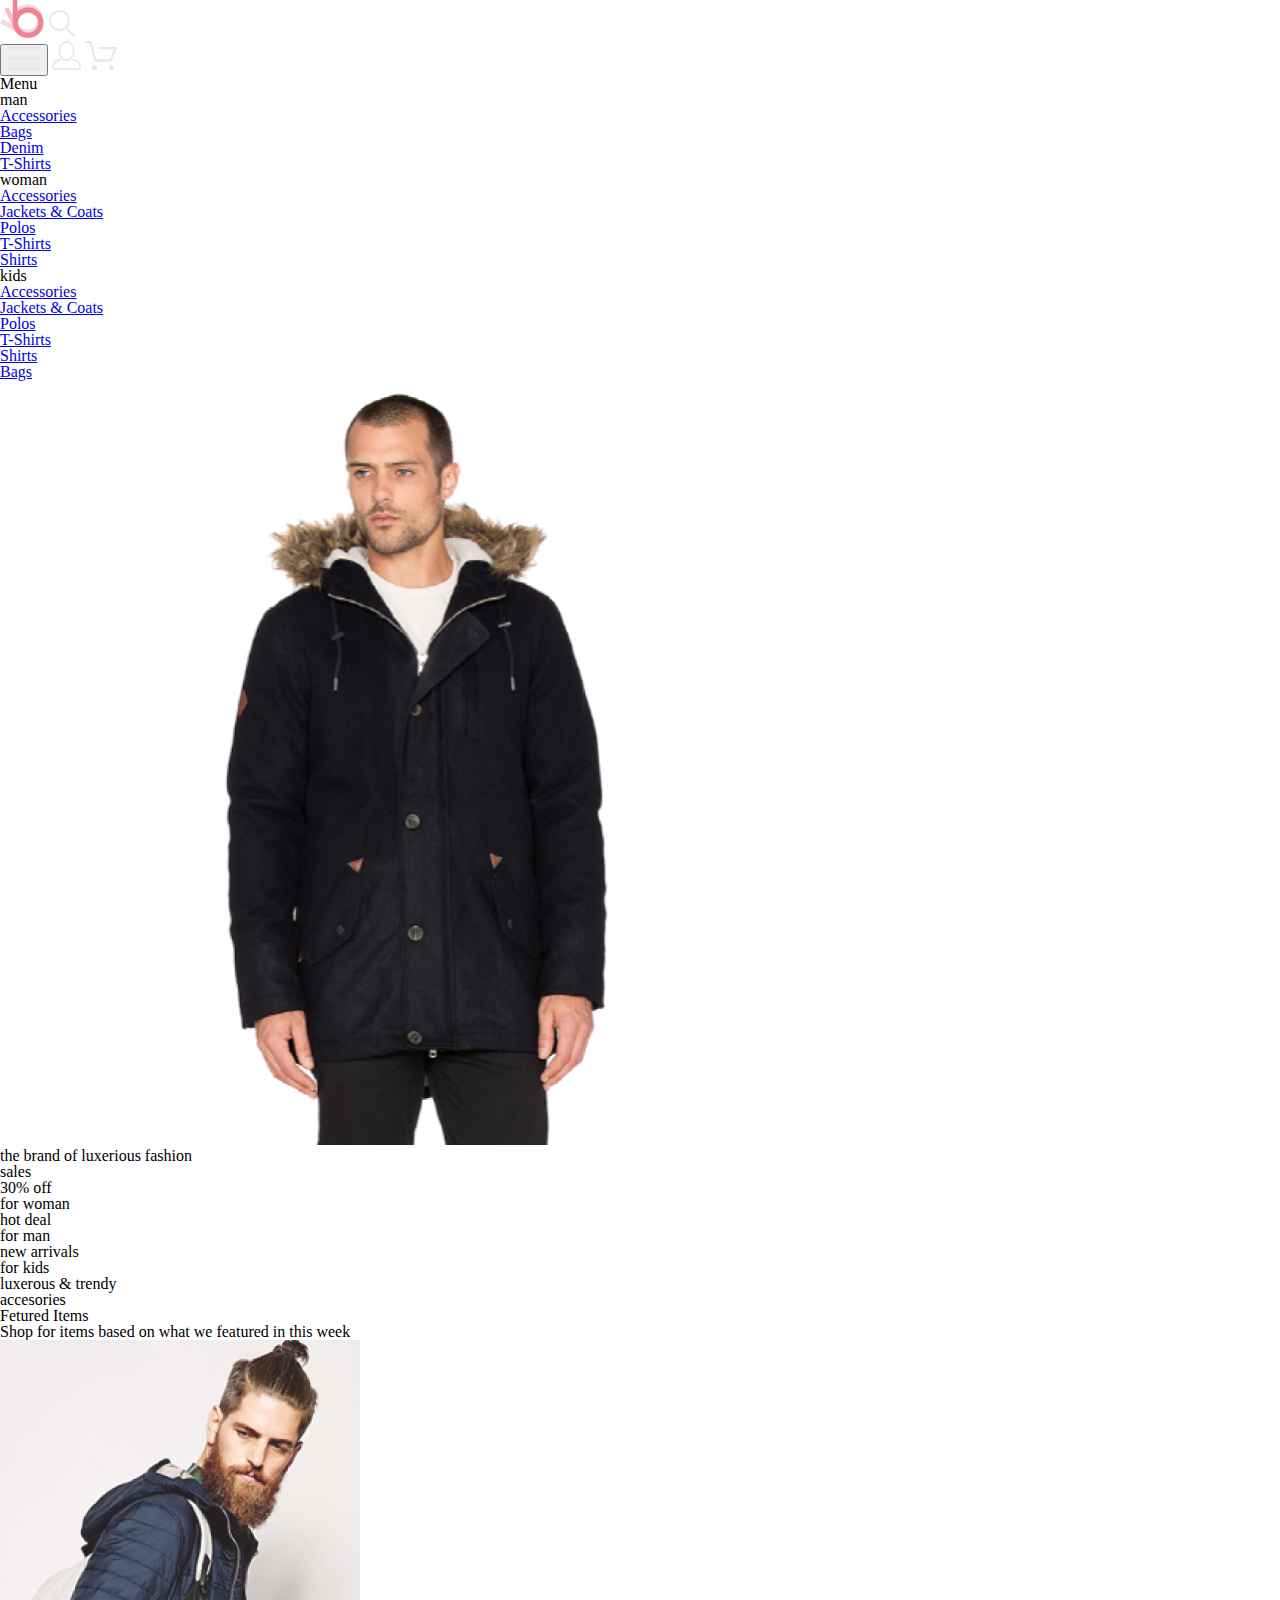
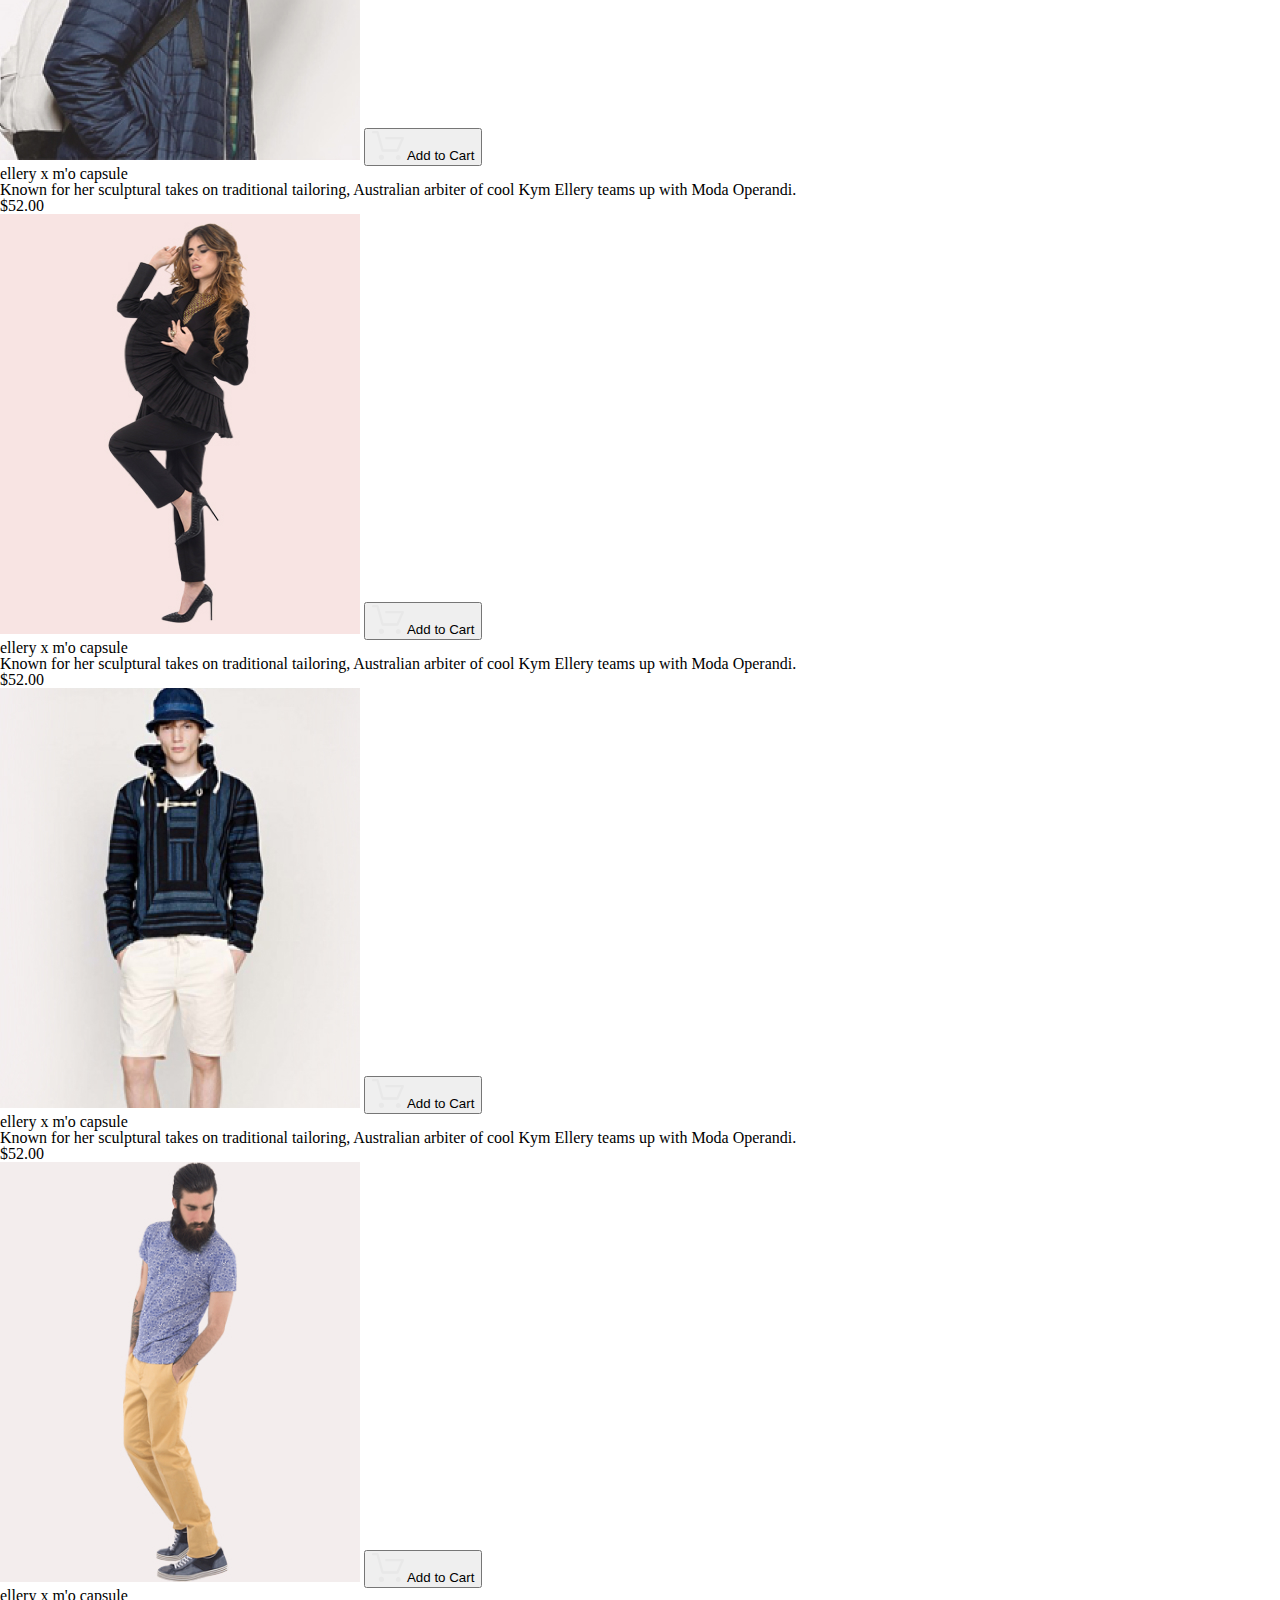
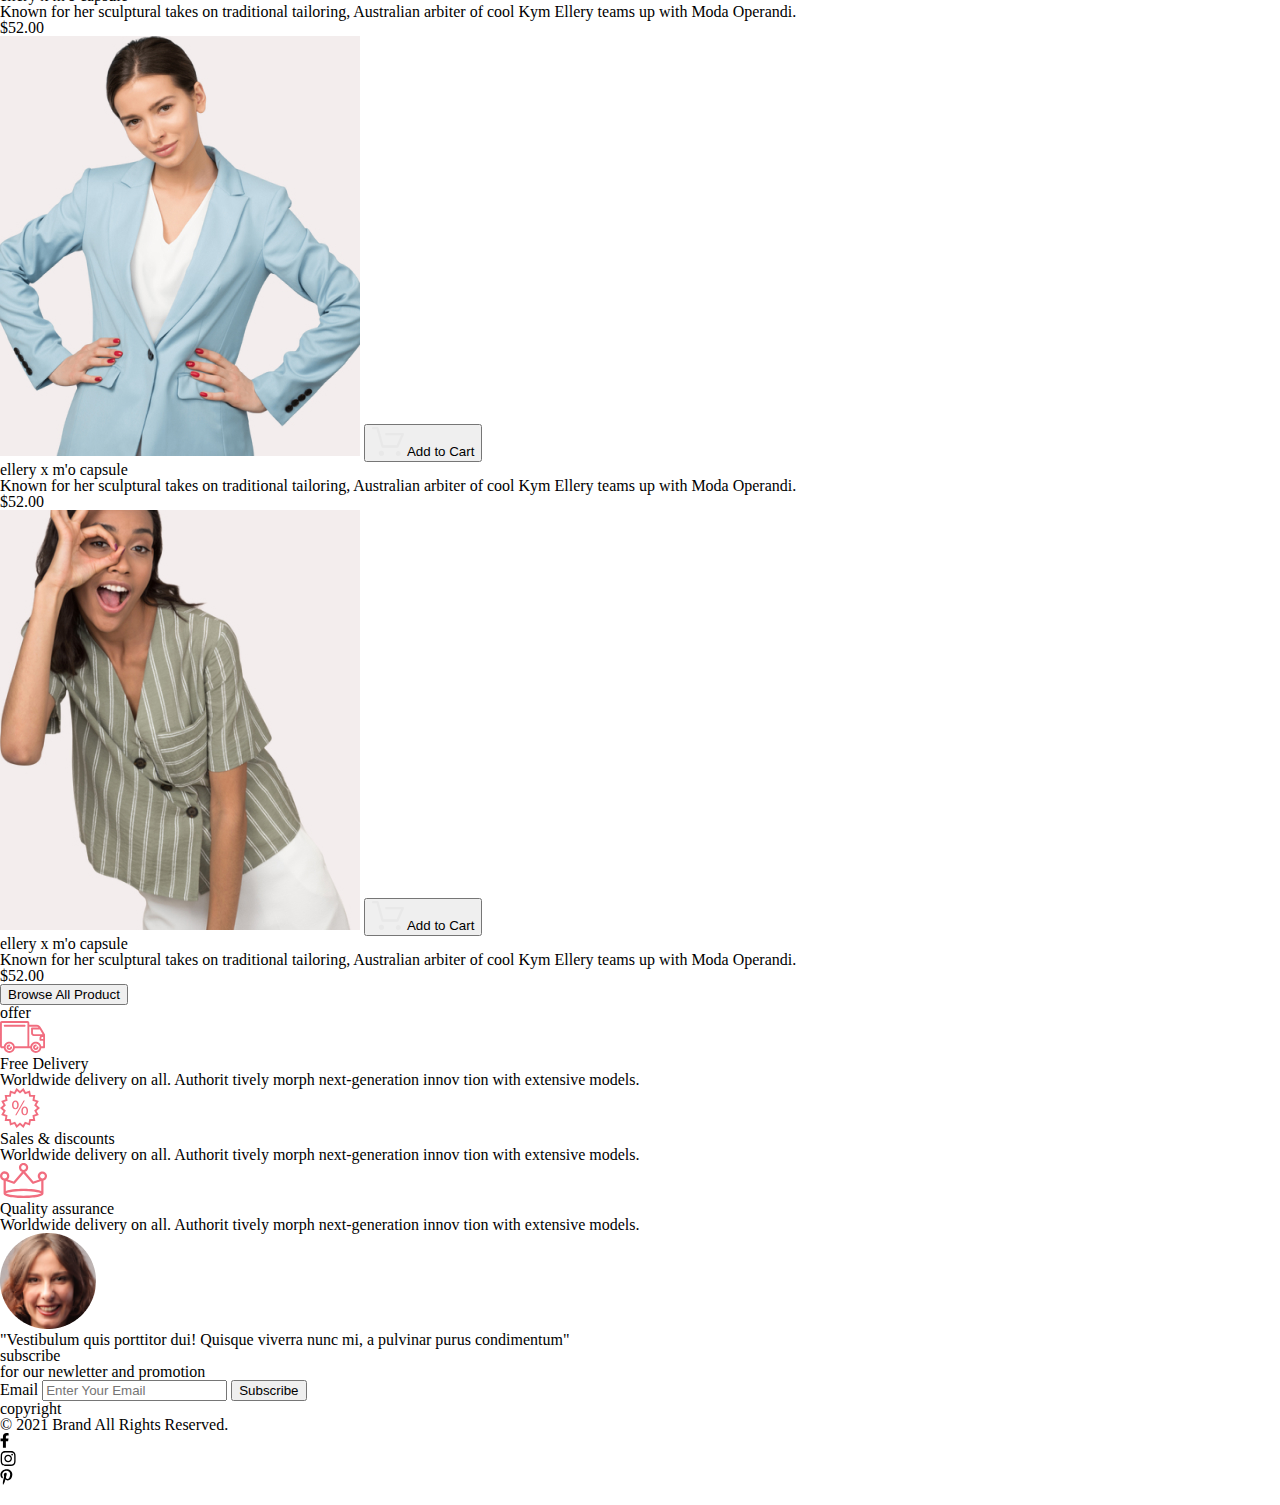
==== commit 86aa8290: "checking the site for validity" ====
--- a/index.html
+++ b/index.html
@@ -11,15 +11,6 @@
   <link rel="preconnect" href="https://fonts.gstatic.com" crossorigin>
   <link href="https://fonts.googleapis.com/css2?family=Lato:ital,wght@0,300;0,400;0,700;0,900;1,400&display=swap"
     rel="stylesheet">
-  <meta charset="UTF-8" />
-  <meta http-equiv="X-UA-Compatible" content="IE=edge" />
-  <meta name="viewport" content="width=device-width, initial-scale=1.0" />
-  <link rel="stylesheet" href="./css/reset.css" />
-  <link rel="stylesheet" href="./css/style.css" />
-  <link rel="preconnect" href="https://fonts.googleapis.com" />
-  <link rel="preconnect" href="https://fonts.gstatic.com" crossorigin />
-  <link href="https://fonts.googleapis.com/css2?family=Lato:ital,wght@0,300;0,400;0,700;0,900;1,400&display=swap"
-    rel="stylesheet" />
   <title>Document</title>
 </head>
 
@@ -32,70 +23,44 @@
           <a class="header__link header__search" href="#"><img src="./img/loupe.svg" alt="loupe"></a>
         </div>
         <div class="header__nav-group">
-          <button class="header__button" type="buttons">
-            <img src="./img/burger.svg" alt="burger" />
+          <button class="header__button" type="button">
+            <img src="./img/burger.svg" alt="burger">
           </button>
-          <a class="header__link" href="#"><img src="./img/person.svg" alt="person">
+          <a class="header__link" href="#"><img src="./img/person.svg" alt="person"></a>
           <a href="#" class="header__link header__link-cart">
             <img src="./img/basket.svg" alt="cart">
           </a>
         </div>
         <nav class="header__menu">
-          <h2 class="header__menu-title"></h2>
+          <h2 class="header__menu-title">Menu</h2>
           <ul class="header__menu-list">
             <li class="header__menu-item menu-sub-item">
               <h3 class="menu-sub-item__title">man</h3>
               <ul class="menu-sub-item__list">
-                <li>
-                  <a class="menu-sub-item__item-link" href="#">Accessories</a>
-                </li>
+                <li><a class="menu-sub-item__item-link" href="#">Accessories</a></li>
                 <li><a class="menu-sub-item__item-link" href="#">Bags</a></li>
-                <li>
-                  <a class="menu-sub-item__item-link" href="#">Denim</a>
-                </li>
-                <li>
-                  <a class="menu-sub-item__item-link" href="#">T-Shirts</a>
-                </li>
+                <li><a class="menu-sub-item__item-link" href="#">Denim</a></li>
+                <li><a class="menu-sub-item__item-link" href="#">T-Shirts</a></li>
               </ul>
             </li>
             <li>
               <h3 class="menu-sub-item__title">woman</h3>
               <ul class="menu-sub-item__list">
-                <li>
-                  <a class="menu-sub-item__item-link" href="#">Accessories</a>
-                </li>
-                <li>
-                  <a class="menu-sub-item__item-link" href="#">Jackets & Coats</a>
-                </li>
-                <li>
-                  <a class="menu-sub-item__item-link" href="#">Polos</a>
-                </li>
-                <li>
-                  <a class="menu-sub-item__item-link" href="#">T-Shirts</a>
-                </li>
-                <li>
-                  <a class="menu-sub-item__item-link" href="#">Shirts</a>
-                </li>
+                <li><a class="menu-sub-item__item-link" href="#">Accessories</a></li>
+                <li><a class="menu-sub-item__item-link" href="#">Jackets & Coats</a></li>
+                <li><a class="menu-sub-item__item-link" href="#">Polos</a></li>
+                <li><a class="menu-sub-item__item-link" href="#">T-Shirts</a></li>
+                <li><a class="menu-sub-item__item-link" href="#">Shirts</a></li>
               </ul>
             </li>
             <li>
               <h3 class="menu-sub-item__title">kids</h3>
               <ul class="menu-sub-item__list">
-                <li>
-                  <a class="menu-sub-item__item-link" href="#">Accessories</a>
-                </li>
-                <li>
-                  <a class="menu-sub-item__item-link" href="#">Jackets & Coats</a>
-                </li>
-                <li>
-                  <a class="menu-sub-item__item-link" href="#">Polos</a>
-                </li>
-                <li>
-                  <a class="menu-sub-item__item-link" href="#">T-Shirts</a>
-                </li>
-                <li>
-                  <a class="menu-sub-item__item-link" href="#">Shirts</a>
-                </li>
+                <li><a class="menu-sub-item__item-link" href="#">Accessories</a></li>
+                <li><a class="menu-sub-item__item-link" href="#">Jackets & Coats</a></li>
+                <li><a class="menu-sub-item__item-link" href="#">Polos</a></li>
+                <li><a class="menu-sub-item__item-link" href="#">T-Shirts</a></li>
+                <li><a class="menu-sub-item__item-link" href="#">Shirts</a></li>
                 <li><a class="menu-sub-item__item-link" href="#">Bags</a></li>
               </ul>
             </li>
@@ -106,13 +71,10 @@
   </header>
   <main>
     <section class="brand">
-      <img class="brand__img" src="./img/man.png" alt="man" width="800" height="765" />
+      <img class="brand__img" src="./img/man.png" alt="man" width="800" height="765">
       <div class="brand__title-wrp">
-        <h1 class="brand__title">
-          the brand
-          <span class="brand__sub-title">of luxerious
-            <span class="brand__sub-title-pink">fashion</span></span>
-        </h1>
+        <h1 class="brand__title">the brand <span class="brand__sub-title">of luxerious <span
+              class="brand__sub-title-pink">fashion</span></span></h1>
       </div>
     </section>
     <section class="sales container">
@@ -138,30 +100,41 @@
     </section>
     <section class="products container">
       <h2 class="products__title">Fetured Items</h2>
-      <p class="products__desk">
-        Shop for items based on what we featured in this week
-      </p>
+      <p class="products__desk">Shop for items based on what we featured in this week</p>
       <ul class="products__list">
         <li class="products__item">
           <div class="products__item-img-wrp">
-            <img class="products__item-img" src="./img/fetured-1.jpg" alt="fetured" />
+            <img class="products__item-img" src="./img/fetured-1.jpg" alt="fetured">
+            <button class="products__item-button" type="button">
+              <img class="products__item-button-img" src="img/basket.svg" alt="cart">
+              <span>Add to Cart</span>
+            </button>
+          </div>
+          <div class="products__item-wrp">
+            <h3 class="products__item-title">ellery x m'o capsule</h3>
+            <p class="products__item-desk">Known for her sculptural takes on traditional tailoring, Australian arbiter
+              of cool Kym Ellery teams up with Moda Operandi.</p>
+            <p class="products__item-priсe">$52.00</p>
+          </div>
+        </li>
+        <li class="products__item">
+          <div class="products__item-img-wrp">
+            <img class="products__item-img" src="./img/fetured-2.jpg" alt="fetured">
+            <button class="products__item-button" type="button">
               <img class="products__item-button-img" src="img/basket.svg">
               <span>Add to Cart</span>
             </button>
           </div>
           <div class="products__item-wrp">
             <h3 class="products__item-title">ellery x m'o capsule</h3>
-            <p class="products__item-desk">
-              Known for her sculptural takes on traditional tailoring,
-              Australian arbiter of cool Kym Ellery teams up with Moda
-              Operandi.
-            </p>
-            <p class="products__item-priсe">$52.00</p>
-          </div>
-        </li>
-        <li class="products__item">
-          <div class="products__item-img-wrp">
-            <img class="products__item-img" src="./img/fetured-2.jpg" alt="fetured" />
+            <p class="products__item-desk">Known for her sculptural takes on traditional tailoring, Australian arbiter
+              of cool Kym Ellery teams up with Moda Operandi.</p>
+            <p class="products__item-priсe">$52.00</p>
+          </div>
+        </li>
+        <li class="products__item">
+          <div class="products__item-img-wrp">
+            <img class="products__item-img" src="./img/fetured-3.jpg" alt="fetured">
             <button class="products__item-button" type="button">
               <img class="products__item-button-img" src="img/basket.svg">
               <span>Add to Cart</span>
@@ -169,17 +142,29 @@
           </div>
           <div class="products__item-wrp">
             <h3 class="products__item-title">ellery x m'o capsule</h3>
-            <p class="products__item-desk">
-              Known for her sculptural takes on traditional tailoring,
-              Australian arbiter of cool Kym Ellery teams up with Moda
-              Operandi.
-            </p>
-            <p class="products__item-priсe">$52.00</p>
-          </div>
-        </li>
-        <li class="products__item">
-          <div class="products__item-img-wrp">
-            <img class="products__item-img" src="./img/fetured-3.jpg" alt="fetured">
+            <p class="products__item-desk">Known for her sculptural takes on traditional tailoring, Australian arbiter
+              of cool Kym Ellery teams up with Moda Operandi.</p>
+            <p class="products__item-priсe">$52.00</p>
+          </div>
+        </li>
+        <li class="products__item">
+          <div class="products__item-img-wrp">
+            <img class="products__item-img" src="./img/fetured-4.jpg" alt="fetured">
+            <button class="products__item-button" type="button">
+              <img class="products__item-button-img" src="img/basket.svg" alt="cart">
+              <span>Add to Cart</span>
+            </button>
+          </div>
+          <div class="products__item-wrp">
+            <h3 class="products__item-title">ellery x m'o capsule</h3>
+            <p class="products__item-desk">Known for her sculptural takes on traditional tailoring, Australian arbiter
+              of cool Kym Ellery teams up with Moda Operandi.</p>
+            <p class="products__item-priсe">$52.00</p>
+          </div>
+        </li>
+        <li class="products__item">
+          <div class="products__item-img-wrp">
+            <img class="products__item-img" src="./img/fetured-5.jpg" alt="fetured">
             <button class="products__item-button" type="button">
               <img class="products__item-button-img" src="img/basket.svg">
               <span>Add to Cart</span>
@@ -187,47 +172,8 @@
           </div>
           <div class="products__item-wrp">
             <h3 class="products__item-title">ellery x m'o capsule</h3>
-            <p class="products__item-desk">
-              Known for her sculptural takes on traditional tailoring,
-              Australian arbiter of cool Kym Ellery teams up with Moda
-              Operandi.
-            </p>
-            <p class="products__item-priсe">$52.00</p>
-          </div>
-        </li>
-        <li class="products__item">
-          <div class="products__item-img-wrp">
-            <img class="products__item-img" src="./img/fetured-4.jpg" alt="fetured">
-            <button class="products__item-button" type="button">
-              <img class="products__item-button-img" src="img/basket.svg">
-              <span>Add to Cart</span>
-            </button>
-          </div>
-          <div class="products__item-wrp">
-            <h3 class="products__item-title">ellery x m'o capsule</h3>
-            <p class="products__item-desk">
-              Known for her sculptural takes on traditional tailoring,
-              Australian arbiter of cool Kym Ellery teams up with Moda
-              Operandi.
-            </p>
-            <p class="products__item-priсe">$52.00</p>
-          </div>
-        </li>
-        <li class="products__item">
-          <div class="products__item-img-wrp">
-            <img class="products__item-img" src="./img/fetured-5.jpg" alt="fetured">
-            <button class="products__item-button" type="button">
-              <img class="products__item-button-img" src="img/basket.svg">
-              <span>Add to Cart</span>
-            </button>
-          </div>
-          <div class="products__item-wrp">
-            <h3 class="products__item-title">ellery x m'o capsule</h3>
-            <p class="products__item-desk">
-              Known for her sculptural takes on traditional tailoring,
-              Australian arbiter of cool Kym Ellery teams up with Moda
-              Operandi.
-            </p>
+            <p class="products__item-desk">Known for her sculptural takes on traditional tailoring, Australian arbiter
+              of cool Kym Ellery teams up with Moda Operandi.</p>
             <p class="products__item-priсe">$52.00</p>
           </div>
         </li>
@@ -235,7 +181,7 @@
           <div class="products__item-img-wrp">
             <img class="products__item-img" src="./img/fetured-6.jpg" alt="fetured">
             <button class="products__item-button" type="button">
-              <img class="products__item-button-img" src="img/basket.svg">
+              <img class="products__item-button-img" src="img/basket.svg" alt="cart">
               <span>Add to Cart</span>
             </button>
           </div>
@@ -247,37 +193,29 @@
           </div>
         </li>
       </ul>
-      <button class="products__button" type="button">
-        Browse All Product
-      </button>
+      <button class="products__button" type="button">Browse All Product</button>
     </section>
     <section class="offer">
       <div class="container">
         <h2 class="offer__title visually-hidden">offer</h2>
         <ul class="offer__list">
           <li class="offer__item">
-            <img class="offer__item-img" src="./img/delivery.svg" alt="delivery" />
+            <img class="offer__item-img" src="./img/delivery.svg" alt="delivery">
             <h3 class="offer__item-title">Free Delivery</h3>
-            <p class="offer__item-desc">
-              Worldwide delivery on all. Authorit tively morph next-generation
-              innov tion with extensive models.
-            </p>
+            <p class="offer__item-desc">Worldwide delivery on all. Authorit tively morph next-generation innov tion with
+              extensive models.</p>
           </li>
           <li class="offer__item">
-            <img class="offer__item-img" src="./img/sales.svg" alt="sales" />
+            <img class="offer__item-img" src="./img/sales.svg" alt="sales">
             <h3 class="offer__item-title">Sales & discounts</h3>
-            <p class="offer__item-desc">
-              Worldwide delivery on all. Authorit tively morph next-generation
-              innov tion with extensive models.
-            </p>
+            <p class="offer__item-desc">Worldwide delivery on all. Authorit tively morph next-generation innov tion with
+              extensive models.</p>
           </li>
           <li class="offer__item">
-            <img class="offer__item-img" src="./img/quality.svg" alt="quality" />
+            <img class="offer__item-img" src="./img/quality.svg" alt="quality">
             <h3 class="offer__item-title">Quality assurance</h3>
-            <p class="offer__item-desc">
-              Worldwide delivery on all. Authorit tively morph next-generation
-              innov tion with extensive models.
-            </p>
+            <p class="offer__item-desc">Worldwide delivery on all. Authorit tively morph next-generation innov tion with
+              extensive models.</p>
           </li>
         </ul>
       </div>
@@ -292,19 +230,17 @@
               class="subscription__photo-desc-italic">a pulvinar purus condimentum"</span></p>
         </div>
         <form class="subscription__form" action="/">
-          <legend class="subscription__form-legend">
-            <h2 class="subscription__title">subscribe</h2>
-            <h3 class="subscription__sub-title">
-              for our newletter and promotion
-            </h3>
-          </legend>
-          <div class="subscription__form-wrp">
-            <label for="email" class="visually-hidden">Email</label>
-            <input class="subscription__form-input" type="email" id="email" placeholder="Enter Your Email" />
-            <button class="subscription__form-submit" type="submit">
-              Subscribe
-            </button>
-          </div>
+          <fieldset>
+            <legend class="subscription__form-legend">
+              <h2 class="subscription__title">subscribe</h2>
+              <h3 class="subscription__sub-title">for our newletter and promotion</h3>
+            </legend>
+            <div class="subscription__form-wrp">
+              <label for="email" class="visually-hidden">Email</label>
+              <input class="subscription__form-input" type="email" id="email" placeholder="Enter Your Email">
+              <button class="subscription__form-submit" type="submit">Subscribe</button>
+            </div>
+          </fieldset>
         </form>
       </div>
     </section>
--- a/css/style.css
+++ b/css/style.css
@@ -94,6 +94,18 @@
   margin: 0 auto;
 }
 
+@media (max-width: 1599px) {
+  .container {
+    width: 92%;
+  }
+}
+
+@media (max-width: 767px) {
+  .container {
+    width: 91%;
+  }
+}
+
 .header {
   background-color: #222222;
 }
@@ -208,6 +220,15 @@
   display: none;
 }
 
+@media (max-width: 767px) {
+  .header__link {
+    display: none;
+  }
+  .header__search {
+    display: block;
+  }
+}
+
 .brand {
   display: -webkit-box;
   display: -ms-flexbox;
@@ -236,6 +257,8 @@
   font-style: normal;
   color: #222222;
   text-transform: uppercase;
+  border-left: 12px #F1808F solid;
+  padding-left: 16px;
 }
 
 .brand__sub-title {
@@ -248,6 +271,49 @@
   color: #F1808F;
 }
 
+@media (max-width: 1599px) {
+  .brand__img {
+    width: 50%;
+    max-height: 368px;
+    -o-object-fit: contain;
+       object-fit: contain;
+  }
+  .brand__title-wrp {
+    width: 50%;
+    min-height: 368px;
+  }
+  .brand__title {
+    font-size: 44px;
+    line-height: 53px;
+    font-weight: 900;
+    font-style: normal;
+  }
+  .brand__sub-title {
+    font-size: 24px;
+    line-height: 29px;
+    font-weight: 700;
+    font-style: normal;
+  }
+}
+
+@media (max-width: 767px) {
+  .brand__img {
+    display: none;
+  }
+  .brand__title {
+    font-size: 38px;
+    line-height: 46px;
+    font-weight: 900;
+    font-style: normal;
+  }
+  .brand__sub-title {
+    font-size: 20px;
+    line-height: 24px;
+    font-weight: 700;
+    font-style: normal;
+  }
+}
+
 .offer {
   display: -webkit-box;
   display: -ms-flexbox;
@@ -268,8 +334,22 @@
           justify-content: space-between;
 }
 
+@media (max-width: 1599px) {
+  .offer__list {
+    -webkit-box-orient: vertical;
+    -webkit-box-direction: normal;
+        -ms-flex-direction: column;
+            flex-direction: column;
+    -webkit-box-align: center;
+        -ms-flex-align: center;
+            align-items: center;
+    margin: 0 0 64px 0;
+  }
+}
+
 .offer__item {
   width: 360px;
+  max-width: 100%;
   display: -webkit-box;
   display: -ms-flexbox;
   display: flex;
@@ -283,6 +363,12 @@
   -webkit-box-pack: center;
       -ms-flex-pack: center;
           justify-content: center;
+}
+
+@media (max-width: 1599px) {
+  .offer__item {
+    margin: 48px 0 0 0;
+  }
 }
 
 .offer__item-img {
@@ -334,6 +420,28 @@
   width: 360px;
   min-height: 420px;
   margin: 0 0 30px;
+}
+
+@media (max-width: 1599px) {
+  .products__item {
+    width: 48%;
+  }
+}
+
+@media (max-width: 767px) {
+  .products__item {
+    width: 100%;
+  }
+}
+
+@media (max-width: 1599px) {
+  .products__item_d-none {
+    display: none;
+  }
+}
+
+.products__item-img {
+  width: 100%;
 }
 
 .products__item-img-wrp {
@@ -467,6 +575,23 @@
       -ms-flex-pack: center;
           justify-content: center;
   text-transform: uppercase;
+  background-repeat: no-repeat;
+  background-size: cover;
+}
+
+@media (max-width: 1599px) {
+  .sales__item {
+    width: 32.5%;
+    min-height: 168px;
+  }
+}
+
+@media (max-width: 767px) {
+  .sales__item {
+    width: 100%;
+    min-height: 247px;
+    margin: 32px 0 0 0;
+  }
 }
 
 .sales__list {
@@ -500,7 +625,20 @@
   background-size: cover;
   margin: 30px 0 0 0;
   min-height: 180px;
-  width: 1140px;
+  width: 100%;
+}
+
+@media (max-width: 1599px) {
+  .sales__item_shoose {
+    min-height: 116px;
+    margin: 19px 0 0 0;
+  }
+}
+
+@media (max-width: 767px) {
+  .sales__item_shoose {
+    margin: 32px 0 0 0;
+  }
 }
 
 .sales__item-text {
@@ -541,6 +679,15 @@
   min-height: 448px;
 }
 
+@media (max-width: 1599px) {
+  .subscription {
+    min-height: 614px;
+    -webkit-box-align: start;
+        -ms-flex-align: start;
+            align-items: flex-start;
+  }
+}
+
 .subscription__container {
   display: -webkit-box;
   display: -ms-flexbox;
@@ -550,8 +697,21 @@
           justify-content: space-between;
 }
 
+@media (max-width: 1599px) {
+  .subscription__container {
+    -webkit-box-orient: vertical;
+    -webkit-box-direction: normal;
+        -ms-flex-direction: column;
+            flex-direction: column;
+    -webkit-box-align: center;
+        -ms-flex-align: center;
+            align-items: center;
+  }
+}
+
 .subscription__wrp {
   width: 360px;
+  max-width: 100%;
   display: -webkit-box;
   display: -ms-flexbox;
   display: flex;
@@ -570,6 +730,12 @@
 .subscription__photo {
   width: 96px;
   margin: 0 0 30px;
+}
+
+@media (max-width: 1599px) {
+  .subscription__photo {
+    margin: 53px 0 30px 0;
+  }
 }
 
 .subscription__photo-desc {
@@ -577,6 +743,15 @@
   line-height: 24px;
   text-align: center;
   color: #222222;
+}
+
+@media (max-width: 767px) {
+  .subscription__photo-desc {
+    font-size: 18px;
+    line-height: 22px;
+    font-weight: 400;
+    font-style: normal;
+  }
 }
 
 .subscription__photo-desc-italic {
@@ -592,6 +767,12 @@
   color: #222222;
 }
 
+@media (max-width: 1599px) {
+  .subscription__title {
+    margin: 48px 0 0 0;
+  }
+}
+
 .subscription__sub-title {
   font-size: 18px;
   line-height: 30px;
@@ -600,11 +781,16 @@
   color: #222222;
 }
 
+.subscription__form {
+  max-width: 100%;
+}
+
 .subscription__form-wrp {
   display: -webkit-box;
   display: -ms-flexbox;
   display: flex;
   width: 356px;
+  max-width: 100%;
   margin: 32px 0 0 0;
 }
 
@@ -620,6 +806,13 @@
   border-radius: 20px 0 0 20px;
 }
 
+@media (max-width: 767px) {
+  .subscription__form-input {
+    width: 50%;
+    padding: 10px 21px;
+  }
+}
+
 .subscription__form-input::-webkit-input-placeholder {
   color: #222224a1;
 }
@@ -653,6 +846,12 @@
   color: #FFFFFF;
 }
 
+@media (max-width: 767px) {
+  .subscription__form-submit {
+    min-width: 95px;
+  }
+}
+
 .subscription__form-submit:hover {
   background-color: #E05C6E;
   cursor: pointer;
@@ -681,6 +880,12 @@
           align-items: center;
 }
 
+@media (max-width: 767px) {
+  .copyright {
+    min-height: 143px;
+  }
+}
+
 .copyright__container {
   display: -webkit-box;
   display: -ms-flexbox;
@@ -691,12 +896,30 @@
   -webkit-box-align: center;
       -ms-flex-align: center;
           align-items: center;
+}
+
+@media (max-width: 767px) {
+  .copyright__container {
+    -ms-flex-wrap: wrap-reverse;
+        flex-wrap: wrap-reverse;
+    -webkit-box-pack: center;
+        -ms-flex-pack: center;
+            justify-content: center;
+  }
 }
 
 .copyright__desc {
   font-size: 16px;
   line-height: 19px;
   color: var(--light-grey-text);
+}
+
+@media (max-width: 767px) {
+  .copyright__desc {
+    margin: 40px 0 0 0;
+    width: 100%;
+    text-align: center;
+  }
 }
 
 .copyright__socials {
@@ -775,8 +998,23 @@
   margin-bottom: 96px;
 }
 
+@media (max-width: 767px) {
+  .registration__form-wrp {
+    -ms-flex-wrap: wrap;
+        flex-wrap: wrap;
+  }
+}
+
 .registration__form {
   width: 360px;
+  margin: 0 22px 0;
+}
+
+@media (max-width: 767px) {
+  .registration__form {
+    width: 100%;
+    margin: 0 0 55px;
+  }
 }
 
 .registration__form-input {
@@ -789,6 +1027,8 @@
   font-size: 13px;
   line-height: 16px;
   margin: 0 0 21px;
+  -webkit-box-sizing: border-box;
+          box-sizing: border-box;
 }
 
 .registration__form-input::-webkit-input-placeholder {
@@ -867,6 +1107,22 @@
   max-width: 652px;
 }
 
+@media (max-width: 1599px) {
+  .registration__desc {
+    max-width: 50%;
+    font-size: 16px;
+    line-height: 19px;
+    font-weight: 300;
+    font-style: normal;
+  }
+}
+
+@media (max-width: 767px) {
+  .registration__desc {
+    max-width: 100%;
+  }
+}
+
 .registration__button {
   padding: 16px 29px;
   margin: 55px 0 0 0;
@@ -912,6 +1168,8 @@
 .registration__desc-item::before {
   content: '';
   width: 20px;
+  -ms-flex-negative: 0;
+      flex-shrink: 0;
   height: 16px;
   margin: 0 23px 0 0;
   background-image: url("../img/check.svg");
@@ -1035,6 +1293,229 @@
   font-style: normal;
   color: #000000;
 }
+
+.product__title-wrp {
+  display: -webkit-box;
+  display: -ms-flexbox;
+  display: flex;
+  -webkit-box-align: center;
+      -ms-flex-align: center;
+          align-items: center;
+  background-color: #F8F3F4;
+  min-height: 148px;
+}
+
+.product__title {
+  font-size: 24px;
+  line-height: 29px;
+  font-weight: 400;
+  font-style: normal;
+  text-transform: uppercase;
+  color: #F16D7F;
+}
+
+.product__nav-item {
+  text-transform: uppercase;
+  text-decoration: none;
+  color: #9F9F9F;
+  font-size: 14px;
+  line-height: 17px;
+  font-weight: 300;
+  font-style: normal;
+}
+
+.product__nav-item_active {
+  color: #F16D7F;
+  font-size: 14px;
+  line-height: 17px;
+  font-weight: 700;
+  font-style: normal;
+}
+
+.product .carousel-control-prev {
+  opacity: 1;
+  -webkit-box-pack: start;
+      -ms-flex-pack: start;
+          justify-content: flex-start;
+}
+
+.product .carousel-control-prev svg {
+  fill: #000000;
+}
+
+.product .carousel-control-prev:hover svg {
+  fill: #E05C6E;
+}
+
+.product .carousel-control-prev-icon {
+  width: 47px;
+  height: 47px;
+  background: rgba(42, 42, 42, 0.15);
+  display: -webkit-box;
+  display: -ms-flexbox;
+  display: flex;
+  -webkit-box-align: center;
+      -ms-flex-align: center;
+          align-items: center;
+  -webkit-box-pack: center;
+      -ms-flex-pack: center;
+          justify-content: center;
+}
+
+.product .carousel-control-next {
+  opacity: 1;
+  -webkit-box-pack: end;
+      -ms-flex-pack: end;
+          justify-content: flex-end;
+}
+
+.product .carousel-control-next svg {
+  fill: #000000;
+}
+
+.product .carousel-control-next:hover svg {
+  fill: #E05C6E;
+}
+
+.product .carousel-control-next-icon {
+  width: 47px;
+  height: 47px;
+  background: rgba(42, 42, 42, 0.15);
+  display: -webkit-box;
+  display: -ms-flexbox;
+  display: flex;
+  -webkit-box-align: center;
+      -ms-flex-align: center;
+          align-items: center;
+  -webkit-box-pack: center;
+      -ms-flex-pack: center;
+          justify-content: center;
+}
+
+.product .carousel-item {
+  overflow: hidden;
+  height: 777px;
+}
+
+.product__slider-img {
+  width: 100%;
+  height: 100%;
+  -o-object-fit: cover;
+     object-fit: cover;
+}
+
+.product-sale {
+  position: relative;
+  min-height: 600px;
+  border: 1px solid #EAEAEA;
+  margin: -65px auto 129px;
+  background-color: #FFFFFF;
+  padding: 65px;
+  -webkit-box-sizing: border-box;
+          box-sizing: border-box;
+}
+
+.product-sale__title {
+  color: #F1808F;
+  text-transform: uppercase;
+  text-align: center;
+  font-size: 14px;
+  line-height: 17px;
+  font-weight: 300;
+  font-style: normal;
+}
+
+.product-sale__hr-title {
+  width: 63px;
+  margin: 12px auto;
+  background-color: #EF5B70;
+  opacity: 1;
+}
+
+.product-sale__hr-title:not([size]) {
+  height: 3px;
+}
+
+.product-sale__sub-title {
+  color: #9F9F9F;
+  text-transform: uppercase;
+  text-align: center;
+  font-size: 18px;
+  line-height: 21px;
+  font-weight: 300;
+  font-style: normal;
+}
+
+.product-sale__desc {
+  max-width: 555px;
+  color: #9F9F9F;
+  margin: 48px auto 0;
+  text-align: center;
+  font-size: 14px;
+  line-height: 17px;
+  font-weight: 300;
+  font-style: normal;
+}
+
+.product-sale__price {
+  color: #F16D7F;
+  margin: 32px 0 0 0;
+  text-align: center;
+  font-size: 24px;
+  line-height: 29px;
+  font-weight: 300;
+  font-style: normal;
+}
+
+.product-sale__hr {
+  max-width: 641px;
+  margin: 65px auto;
+  background-color: #9F9F9F;
+  opacity: 1;
+}
+
+.product-sale__menu-item {
+  margin: 0 12px;
+  border: none;
+  text-transform: uppercase;
+  color: #9F9F9F;
+  font-size: 14px;
+  line-height: 17px;
+  font-weight: 400;
+  font-style: normal;
+}
+
+.product-sale__menu-item:hover {
+  color: #F1808F;
+}
+
+.product-sale__menu-item:focus {
+  outline: none;
+}
+
+.product-sale__btn {
+  margin: 49px auto 0;
+  padding: 14px 57px 14px 24px;
+  border: 1px solid #FF6A6A;
+  color: #F16D7F;
+  background-color: transparent;
+  font-size: 16px;
+  line-height: 19px;
+  font-weight: 400;
+  font-style: normal;
+}
+
+.product-sale__btn svg {
+  fill: #F16D7F;
+  margin-right: 23px;
+}
+
+.product-sale__btn:hover {
+  background-color: #F16D7F;
+  color: #FFFFFF;
+}
+
+.product-sale__btn:hover svg {
+  fill: #FFFFFF;
+}
 /*# sourceMappingURL=style.css.map */
-
-
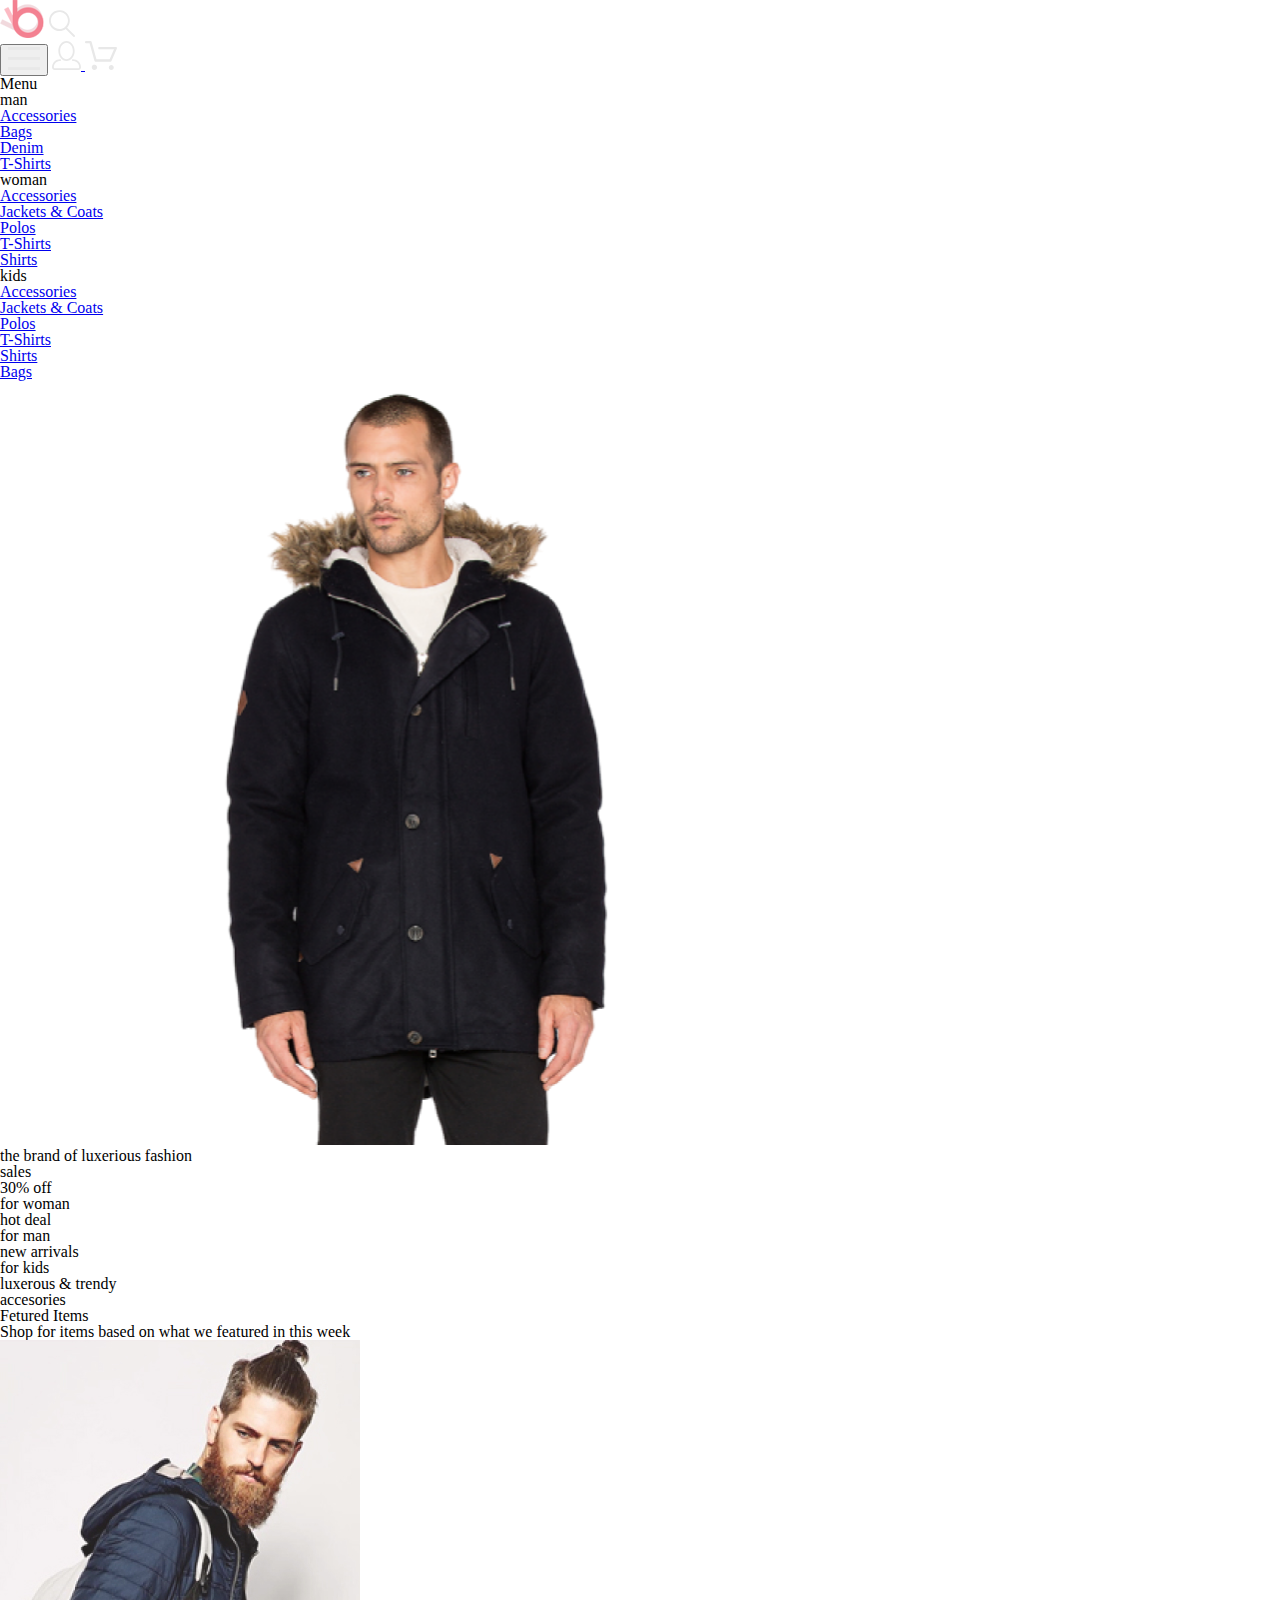
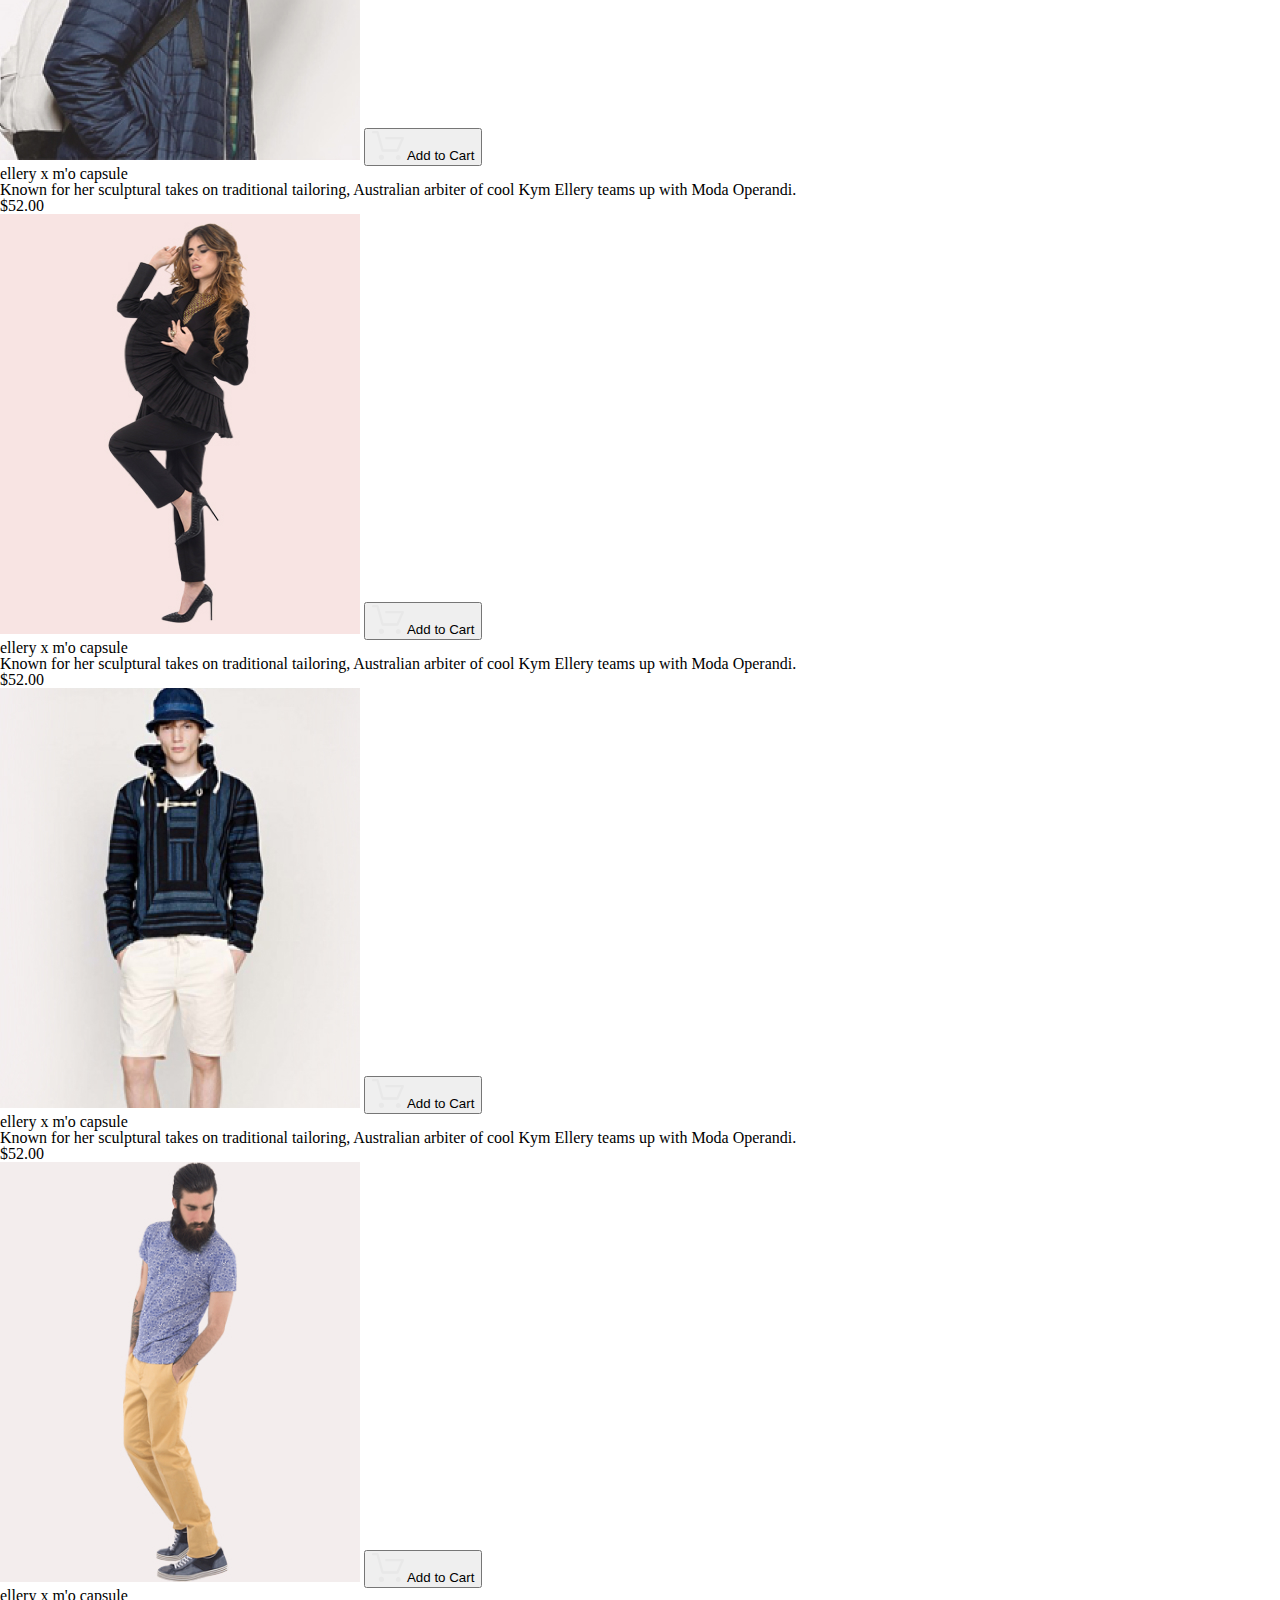
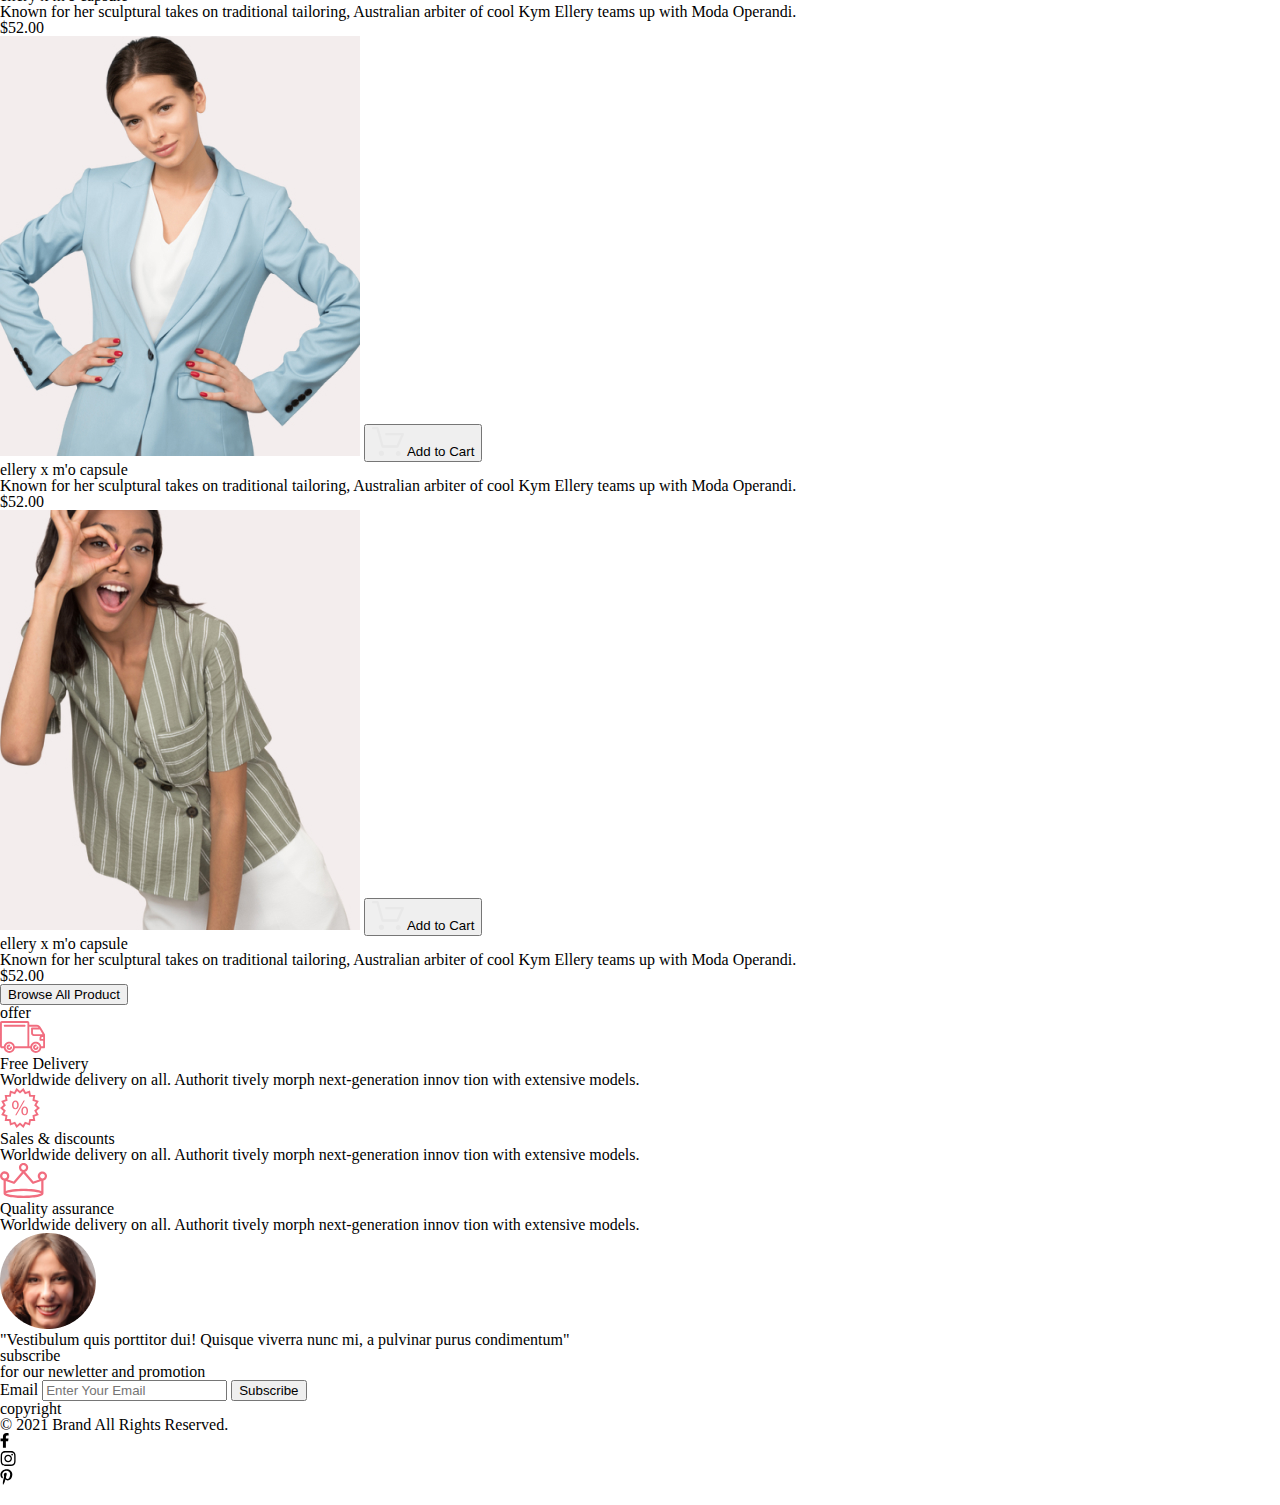
==== commit 0e946baa: "Merge branch 'master' into lesson-8" ====
--- a/index.html
+++ b/index.html
@@ -11,6 +11,15 @@
   <link rel="preconnect" href="https://fonts.gstatic.com" crossorigin>
   <link href="https://fonts.googleapis.com/css2?family=Lato:ital,wght@0,300;0,400;0,700;0,900;1,400&display=swap"
     rel="stylesheet">
+  <meta charset="UTF-8" />
+  <meta http-equiv="X-UA-Compatible" content="IE=edge" />
+  <meta name="viewport" content="width=device-width, initial-scale=1.0" />
+  <link rel="stylesheet" href="./css/reset.css" />
+  <link rel="stylesheet" href="./css/style.css" />
+  <link rel="preconnect" href="https://fonts.googleapis.com" />
+  <link rel="preconnect" href="https://fonts.gstatic.com" crossorigin />
+  <link href="https://fonts.googleapis.com/css2?family=Lato:ital,wght@0,300;0,400;0,700;0,900;1,400&display=swap"
+    rel="stylesheet" />
   <title>Document</title>
 </head>
 
@@ -26,7 +35,7 @@
           <button class="header__button" type="button">
             <img src="./img/burger.svg" alt="burger">
           </button>
-          <a class="header__link" href="#"><img src="./img/person.svg" alt="person"></a>
+          <a class="header__link" href="#"><img src="./img/person.svg" alt="person">
           <a href="#" class="header__link header__link-cart">
             <img src="./img/basket.svg" alt="cart">
           </a>
@@ -37,30 +46,56 @@
             <li class="header__menu-item menu-sub-item">
               <h3 class="menu-sub-item__title">man</h3>
               <ul class="menu-sub-item__list">
-                <li><a class="menu-sub-item__item-link" href="#">Accessories</a></li>
+                <li>
+                  <a class="menu-sub-item__item-link" href="#">Accessories</a>
+                </li>
                 <li><a class="menu-sub-item__item-link" href="#">Bags</a></li>
-                <li><a class="menu-sub-item__item-link" href="#">Denim</a></li>
-                <li><a class="menu-sub-item__item-link" href="#">T-Shirts</a></li>
+                <li>
+                  <a class="menu-sub-item__item-link" href="#">Denim</a>
+                </li>
+                <li>
+                  <a class="menu-sub-item__item-link" href="#">T-Shirts</a>
+                </li>
               </ul>
             </li>
             <li>
               <h3 class="menu-sub-item__title">woman</h3>
               <ul class="menu-sub-item__list">
-                <li><a class="menu-sub-item__item-link" href="#">Accessories</a></li>
-                <li><a class="menu-sub-item__item-link" href="#">Jackets & Coats</a></li>
-                <li><a class="menu-sub-item__item-link" href="#">Polos</a></li>
-                <li><a class="menu-sub-item__item-link" href="#">T-Shirts</a></li>
-                <li><a class="menu-sub-item__item-link" href="#">Shirts</a></li>
+                <li>
+                  <a class="menu-sub-item__item-link" href="#">Accessories</a>
+                </li>
+                <li>
+                  <a class="menu-sub-item__item-link" href="#">Jackets & Coats</a>
+                </li>
+                <li>
+                  <a class="menu-sub-item__item-link" href="#">Polos</a>
+                </li>
+                <li>
+                  <a class="menu-sub-item__item-link" href="#">T-Shirts</a>
+                </li>
+                <li>
+                  <a class="menu-sub-item__item-link" href="#">Shirts</a>
+                </li>
               </ul>
             </li>
             <li>
               <h3 class="menu-sub-item__title">kids</h3>
               <ul class="menu-sub-item__list">
-                <li><a class="menu-sub-item__item-link" href="#">Accessories</a></li>
-                <li><a class="menu-sub-item__item-link" href="#">Jackets & Coats</a></li>
-                <li><a class="menu-sub-item__item-link" href="#">Polos</a></li>
-                <li><a class="menu-sub-item__item-link" href="#">T-Shirts</a></li>
-                <li><a class="menu-sub-item__item-link" href="#">Shirts</a></li>
+                <li>
+                  <a class="menu-sub-item__item-link" href="#">Accessories</a>
+                </li>
+                <li>
+                  <a class="menu-sub-item__item-link" href="#">Jackets & Coats</a>
+                </li>
+                <li>
+                  <a class="menu-sub-item__item-link" href="#">Polos</a>
+                </li>
+                <li>
+                  <a class="menu-sub-item__item-link" href="#">T-Shirts</a>
+                </li>
+                <li>
+                  <a class="menu-sub-item__item-link" href="#">Shirts</a>
+                </li>
                 <li><a class="menu-sub-item__item-link" href="#">Bags</a></li>
               </ul>
             </li>
@@ -71,10 +106,13 @@
   </header>
   <main>
     <section class="brand">
-      <img class="brand__img" src="./img/man.png" alt="man" width="800" height="765">
+      <img class="brand__img" src="./img/man.png" alt="man" width="800" height="765" />
       <div class="brand__title-wrp">
-        <h1 class="brand__title">the brand <span class="brand__sub-title">of luxerious <span
-              class="brand__sub-title-pink">fashion</span></span></h1>
+        <h1 class="brand__title">
+          the brand
+          <span class="brand__sub-title">of luxerious
+            <span class="brand__sub-title-pink">fashion</span></span>
+        </h1>
       </div>
     </section>
     <section class="sales container">
@@ -100,11 +138,103 @@
     </section>
     <section class="products container">
       <h2 class="products__title">Fetured Items</h2>
-      <p class="products__desk">Shop for items based on what we featured in this week</p>
+      <p class="products__desk">
+        Shop for items based on what we featured in this week
+      </p>
       <ul class="products__list">
         <li class="products__item">
           <div class="products__item-img-wrp">
             <img class="products__item-img" src="./img/fetured-1.jpg" alt="fetured">
+            <button class="products__item-button" type="button">
+              <img class="products__item-button-img" src="img/basket.svg" alt="cart">
+              <span>Add to Cart</span>
+            </button>
+          </div>
+          <div class="products__item-wrp">
+            <h3 class="products__item-title">ellery x m'o capsule</h3>
+            <p class="products__item-desk">
+              Known for her sculptural takes on traditional tailoring,
+              Australian arbiter of cool Kym Ellery teams up with Moda
+              Operandi.
+            </p>
+            <p class="products__item-priсe">$52.00</p>
+          </div>
+        </li>
+        <li class="products__item">
+          <div class="products__item-img-wrp">
+            <img class="products__item-img" src="./img/fetured-2.jpg" alt="fetured" />
+            <button class="products__item-button" type="button">
+              <img class="products__item-button-img" src="img/basket.svg">
+              <span>Add to Cart</span>
+            </button>
+          </div>
+          <div class="products__item-wrp">
+            <h3 class="products__item-title">ellery x m'o capsule</h3>
+            <p class="products__item-desk">
+              Known for her sculptural takes on traditional tailoring,
+              Australian arbiter of cool Kym Ellery teams up with Moda
+              Operandi.
+            </p>
+            <p class="products__item-priсe">$52.00</p>
+          </div>
+        </li>
+        <li class="products__item">
+          <div class="products__item-img-wrp">
+            <img class="products__item-img" src="./img/fetured-3.jpg" alt="fetured">
+            <button class="products__item-button" type="button">
+              <img class="products__item-button-img" src="img/basket.svg">
+              <span>Add to Cart</span>
+            </button>
+          </div>
+          <div class="products__item-wrp">
+            <h3 class="products__item-title">ellery x m'o capsule</h3>
+            <p class="products__item-desk">
+              Known for her sculptural takes on traditional tailoring,
+              Australian arbiter of cool Kym Ellery teams up with Moda
+              Operandi.
+            </p>
+            <p class="products__item-priсe">$52.00</p>
+          </div>
+        </li>
+        <li class="products__item">
+          <div class="products__item-img-wrp">
+            <img class="products__item-img" src="./img/fetured-4.jpg" alt="fetured">
+            <button class="products__item-button" type="button">
+              <img class="products__item-button-img" src="img/basket.svg" alt="cart">
+              <span>Add to Cart</span>
+            </button>
+          </div>
+          <div class="products__item-wrp">
+            <h3 class="products__item-title">ellery x m'o capsule</h3>
+            <p class="products__item-desk">
+              Known for her sculptural takes on traditional tailoring,
+              Australian arbiter of cool Kym Ellery teams up with Moda
+              Operandi.
+            </p>
+            <p class="products__item-priсe">$52.00</p>
+          </div>
+        </li>
+        <li class="products__item">
+          <div class="products__item-img-wrp">
+            <img class="products__item-img" src="./img/fetured-5.jpg" alt="fetured">
+            <button class="products__item-button" type="button">
+              <img class="products__item-button-img" src="img/basket.svg">
+              <span>Add to Cart</span>
+            </button>
+          </div>
+          <div class="products__item-wrp">
+            <h3 class="products__item-title">ellery x m'o capsule</h3>
+            <p class="products__item-desk">
+              Known for her sculptural takes on traditional tailoring,
+              Australian arbiter of cool Kym Ellery teams up with Moda
+              Operandi.
+            </p>
+            <p class="products__item-priсe">$52.00</p>
+          </div>
+        </li>
+        <li class="products__item">
+          <div class="products__item-img-wrp">
+            <img class="products__item-img" src="./img/fetured-6.jpg" alt="fetured">
             <button class="products__item-button" type="button">
               <img class="products__item-button-img" src="img/basket.svg" alt="cart">
               <span>Add to Cart</span>
@@ -117,105 +247,38 @@
             <p class="products__item-priсe">$52.00</p>
           </div>
         </li>
-        <li class="products__item">
-          <div class="products__item-img-wrp">
-            <img class="products__item-img" src="./img/fetured-2.jpg" alt="fetured">
-            <button class="products__item-button" type="button">
-              <img class="products__item-button-img" src="img/basket.svg">
-              <span>Add to Cart</span>
-            </button>
-          </div>
-          <div class="products__item-wrp">
-            <h3 class="products__item-title">ellery x m'o capsule</h3>
-            <p class="products__item-desk">Known for her sculptural takes on traditional tailoring, Australian arbiter
-              of cool Kym Ellery teams up with Moda Operandi.</p>
-            <p class="products__item-priсe">$52.00</p>
-          </div>
-        </li>
-        <li class="products__item">
-          <div class="products__item-img-wrp">
-            <img class="products__item-img" src="./img/fetured-3.jpg" alt="fetured">
-            <button class="products__item-button" type="button">
-              <img class="products__item-button-img" src="img/basket.svg">
-              <span>Add to Cart</span>
-            </button>
-          </div>
-          <div class="products__item-wrp">
-            <h3 class="products__item-title">ellery x m'o capsule</h3>
-            <p class="products__item-desk">Known for her sculptural takes on traditional tailoring, Australian arbiter
-              of cool Kym Ellery teams up with Moda Operandi.</p>
-            <p class="products__item-priсe">$52.00</p>
-          </div>
-        </li>
-        <li class="products__item">
-          <div class="products__item-img-wrp">
-            <img class="products__item-img" src="./img/fetured-4.jpg" alt="fetured">
-            <button class="products__item-button" type="button">
-              <img class="products__item-button-img" src="img/basket.svg" alt="cart">
-              <span>Add to Cart</span>
-            </button>
-          </div>
-          <div class="products__item-wrp">
-            <h3 class="products__item-title">ellery x m'o capsule</h3>
-            <p class="products__item-desk">Known for her sculptural takes on traditional tailoring, Australian arbiter
-              of cool Kym Ellery teams up with Moda Operandi.</p>
-            <p class="products__item-priсe">$52.00</p>
-          </div>
-        </li>
-        <li class="products__item">
-          <div class="products__item-img-wrp">
-            <img class="products__item-img" src="./img/fetured-5.jpg" alt="fetured">
-            <button class="products__item-button" type="button">
-              <img class="products__item-button-img" src="img/basket.svg">
-              <span>Add to Cart</span>
-            </button>
-          </div>
-          <div class="products__item-wrp">
-            <h3 class="products__item-title">ellery x m'o capsule</h3>
-            <p class="products__item-desk">Known for her sculptural takes on traditional tailoring, Australian arbiter
-              of cool Kym Ellery teams up with Moda Operandi.</p>
-            <p class="products__item-priсe">$52.00</p>
-          </div>
-        </li>
-        <li class="products__item">
-          <div class="products__item-img-wrp">
-            <img class="products__item-img" src="./img/fetured-6.jpg" alt="fetured">
-            <button class="products__item-button" type="button">
-              <img class="products__item-button-img" src="img/basket.svg" alt="cart">
-              <span>Add to Cart</span>
-            </button>
-          </div>
-          <div class="products__item-wrp">
-            <h3 class="products__item-title">ellery x m'o capsule</h3>
-            <p class="products__item-desk">Known for her sculptural takes on traditional tailoring, Australian arbiter
-              of cool Kym Ellery teams up with Moda Operandi.</p>
-            <p class="products__item-priсe">$52.00</p>
-          </div>
-        </li>
       </ul>
-      <button class="products__button" type="button">Browse All Product</button>
+      <button class="products__button" type="button">
+        Browse All Product
+      </button>
     </section>
     <section class="offer">
       <div class="container">
         <h2 class="offer__title visually-hidden">offer</h2>
         <ul class="offer__list">
           <li class="offer__item">
-            <img class="offer__item-img" src="./img/delivery.svg" alt="delivery">
+            <img class="offer__item-img" src="./img/delivery.svg" alt="delivery" />
             <h3 class="offer__item-title">Free Delivery</h3>
-            <p class="offer__item-desc">Worldwide delivery on all. Authorit tively morph next-generation innov tion with
-              extensive models.</p>
+            <p class="offer__item-desc">
+              Worldwide delivery on all. Authorit tively morph next-generation
+              innov tion with extensive models.
+            </p>
           </li>
           <li class="offer__item">
-            <img class="offer__item-img" src="./img/sales.svg" alt="sales">
+            <img class="offer__item-img" src="./img/sales.svg" alt="sales" />
             <h3 class="offer__item-title">Sales & discounts</h3>
-            <p class="offer__item-desc">Worldwide delivery on all. Authorit tively morph next-generation innov tion with
-              extensive models.</p>
+            <p class="offer__item-desc">
+              Worldwide delivery on all. Authorit tively morph next-generation
+              innov tion with extensive models.
+            </p>
           </li>
           <li class="offer__item">
-            <img class="offer__item-img" src="./img/quality.svg" alt="quality">
+            <img class="offer__item-img" src="./img/quality.svg" alt="quality" />
             <h3 class="offer__item-title">Quality assurance</h3>
-            <p class="offer__item-desc">Worldwide delivery on all. Authorit tively morph next-generation innov tion with
-              extensive models.</p>
+            <p class="offer__item-desc">
+              Worldwide delivery on all. Authorit tively morph next-generation
+              innov tion with extensive models.
+            </p>
           </li>
         </ul>
       </div>
--- a/css/style.css
+++ b/css/style.css
@@ -75,6 +75,10 @@
   font-style: normal;
 }
 
+button, input {
+  font: inherit;
+}
+
 .visually-hidden {
   position: absolute;
   white-space: nowrap;
@@ -142,6 +146,8 @@
   border-radius: 3px;
   border: 0;
   cursor: pointer;
+  -webkit-transition: all 0.5s;
+  transition: all 0.5s;
 }
 
 .header__button:hover {
@@ -170,6 +176,8 @@
   margin: 0 0 0 33px;
   padding: 7px 0px 5px;
   border-radius: 3px;
+  -webkit-transition: all 0.5s;
+  transition: all 0.5s;
 }
 
 .header__link:hover {
@@ -446,31 +454,13 @@
 
 .products__item-img-wrp {
   position: relative;
-}
-
-.products__item-img-wrp:hover > .products__item-button {
-  display: -webkit-box;
-  display: -ms-flexbox;
-  display: flex;
-}
-
-.products__item-img-wrp:hover > .products__item-button:hover {
-  background-color: #222222;
-  opacity: 0.8;
-}
-
-.products__item-img-wrp:hover > .products__item-button:active {
-  background-color: #222222;
-  opacity: 1;
-}
-
-.products__item-img-wrp:hover > .products__item-button:focus {
-  background-color: #222222;
-  opacity: 0.6;
-}
-
-.products__item-img-wrp:hover::after {
+  -webkit-transition: all 0.5s;
+  transition: all 0.5s;
+}
+
+.products__item-img-wrp::after {
   content: '';
+  opacity: 0;
   position: absolute;
   z-index: 1;
   left: 0;
@@ -478,6 +468,35 @@
   top: 0;
   bottom: 0;
   background-color: rgba(58, 56, 56, 0.86);
+  -webkit-transition: opacity 0.5s;
+  transition: opacity 0.5s;
+}
+
+.products__item-img-wrp:hover > .products__item-button {
+  display: -webkit-box;
+  display: -ms-flexbox;
+  display: flex;
+  -webkit-transition: background-color 0.5s, opacity 0.5s;
+  transition: background-color 0.5s, opacity 0.5s;
+}
+
+.products__item-img-wrp:hover > .products__item-button:hover {
+  background-color: #222222;
+  opacity: 0.8;
+}
+
+.products__item-img-wrp:hover > .products__item-button:active {
+  background-color: #222222;
+  opacity: 1;
+}
+
+.products__item-img-wrp:hover > .products__item-button:focus {
+  background-color: #222222;
+  opacity: 0.6;
+}
+
+.products__item-img-wrp:hover::after {
+  opacity: 1;
 }
 
 .products__item-wrp {
@@ -541,6 +560,8 @@
   color: #F16D7F;
   font-size: 16px;
   line-height: 19px;
+  -webkit-transition: background-color 0.5s, color 0.5s;
+  transition: background-color 0.5s, color 0.5s;
 }
 
 .products__button:hover {
@@ -804,6 +825,8 @@
   color: #222224;
   border: 1px #E1E1E1 solid;
   border-radius: 20px 0 0 20px;
+  -webkit-transition: color 0.5s;
+  transition: color 0.5s;
 }
 
 @media (max-width: 767px) {
@@ -942,6 +965,8 @@
   width: 32px;
   height: 32px;
   background-color: #FFFFFF;
+  -webkit-transition: background-color 0.5s;
+  transition: background-color 0.5s;
 }
 
 .copyright__socials-item:hover {
@@ -967,6 +992,8 @@
 
 .copyright__socials-item-img {
   fill: #000000;
+  -webkit-transition: fill 0.5s;
+  transition: fill 0.5s;
 }
 
 .registration__title-wrp {
@@ -1198,14 +1225,43 @@
   display: -webkit-box;
   display: -ms-flexbox;
   display: flex;
+  -webkit-box-pack: justify;
+      -ms-flex-pack: justify;
+          justify-content: space-between;
   margin: 96px auto 128px;
+}
+
+@media (max-width: 1599px) {
+  .shopping-cart__wrp {
+    -ms-flex-wrap: wrap;
+        flex-wrap: wrap;
+  }
 }
 
 .shopping-cart__form-sales {
   width: 652px;
 }
 
+@media (max-width: 1599px) {
+  .shopping-cart__form-sales {
+    width: 100%;
+  }
+}
+
+.shopping-cart__form-wrp {
+  -webkit-box-flex: 1;
+      -ms-flex-positive: 1;
+          flex-grow: 1;
+}
+
+@media (max-width: 1599px) {
+  .shopping-cart__form-wrp {
+    width: 100%;
+  }
+}
+
 .shopping-cart__sales-item {
+  position: relative;
   display: -webkit-box;
   display: -ms-flexbox;
   display: flex;
@@ -1214,6 +1270,28 @@
   margin: 0 0 40px;
   -webkit-box-shadow: 17px 19px 24px rgba(0, 0, 0, 0.13);
           box-shadow: 17px 19px 24px rgba(0, 0, 0, 0.13);
+}
+
+.shopping-cart__sales-item::after {
+  content: "\2716";
+  position: absolute;
+  right: 28px;
+  top: 28px;
+  font-size: 24px;
+  line-height: 26px;
+  font-weight: 400;
+  font-style: normal;
+}
+
+@media (max-width: 767px) {
+  .shopping-cart__sales-item::after {
+    right: 20px;
+    top: 20px;
+    font-size: 20px;
+    line-height: 22px;
+    font-weight: 400;
+    font-style: normal;
+  }
 }
 
 .shopping-cart__sales-item-img {
@@ -1232,14 +1310,29 @@
   padding: 22px 150px 22px 31px;
 }
 
+@media (max-width: 767px) {
+  .shopping-cart__sale-info {
+    padding: 22px;
+  }
+}
+
 .shopping-cart__sale-title {
   text-transform: uppercase;
+  margin-bottom: 42px;
+  color: #222222;
   font-size: 24px;
   line-height: 29px;
   font-weight: 400;
   font-style: normal;
-  margin-bottom: 42px;
-  color: #222222;
+}
+
+@media (max-width: 767px) {
+  .shopping-cart__sale-title {
+    font-size: 16px;
+    line-height: 19px;
+    font-weight: 400;
+    font-style: normal;
+  }
 }
 
 .shopping-cart__sale-info-item {
@@ -1249,12 +1342,21 @@
   -webkit-box-align: center;
       -ms-flex-align: center;
           align-items: center;
+  color: #575757;
+  margin: 0 0 6px;
   font-size: 22px;
   line-height: 26px;
   font-weight: 400;
   font-style: normal;
-  color: #575757;
-  margin: 0 0 6px;
+}
+
+@media (max-width: 767px) {
+  .shopping-cart__sale-info-item {
+    font-size: 14px;
+    line-height: 16px;
+    font-weight: 400;
+    font-style: normal;
+  }
 }
 
 .shopping-cart__sale-price {
@@ -1282,16 +1384,250 @@
           justify-content: space-between;
 }
 
+@media (max-width: 1599px) {
+  .shopping-cart__buttons-wrp {
+    -ms-flex-pack: distribute;
+        justify-content: space-around;
+  }
+}
+
 .shopping-cart__button {
   background-color: transparent;
   border: solid 2px #A4A4A4;
   padding: 17px 40px;
   text-transform: uppercase;
+  color: #000000;
   font-size: 14px;
   line-height: 17px;
   font-weight: 300;
   font-style: normal;
-  color: #000000;
+}
+
+@media (max-width: 767px) {
+  .shopping-cart__button {
+    font-size: 12px;
+    line-height: 14px;
+    font-weight: 400;
+    font-style: normal;
+  }
+}
+
+.shopping-cart__button:focus {
+  outline: none;
+  border: 2px solid #222222;
+}
+
+.shopping-cart__button:hover {
+  border: 2px solid #E05C6E;
+  color: #E05C6E;
+}
+
+.shopping-cart__form-address-title {
+  color: #222224;
+  text-transform: uppercase;
+  margin-bottom: 20px;
+  font-size: 16px;
+  line-height: 19px;
+  font-weight: 300;
+  font-style: normal;
+}
+
+.shopping-cart__form-address {
+  min-width: 360px;
+  margin: 0 0 58px 128px;
+}
+
+@media (max-width: 1599px) {
+  .shopping-cart__form-address {
+    margin-left: 0;
+    min-width: 45%;
+  }
+}
+
+@media (max-width: 767px) {
+  .shopping-cart__form-address {
+    margin-left: 0;
+    min-width: 100%;
+  }
+}
+
+.shopping-cart__form-address input {
+  color: #222224;
+  display: block;
+  width: 100%;
+  -webkit-box-sizing: border-box;
+          box-sizing: border-box;
+  margin-bottom: 20px;
+  padding: 13px 15px;
+  border: 1px solid #A4A4A4;
+  font-size: 13px;
+  line-height: 16px;
+  font-weight: 300;
+  font-style: normal;
+}
+
+.shopping-cart__form-address input::-webkit-input-placeholder {
+  color: #222224a1;
+}
+
+.shopping-cart__form-address input:-ms-input-placeholder {
+  color: #222224a1;
+}
+
+.shopping-cart__form-address input::-ms-input-placeholder {
+  color: #222224a1;
+}
+
+.shopping-cart__form-address input::placeholder {
+  color: #222224a1;
+}
+
+.shopping-cart__form-address input:focus {
+  outline: none;
+  border: 1px solid #222222;
+}
+
+.shopping-cart__form-address input:hover {
+  border: 1px solid #E05C6E;
+}
+
+.shopping-cart__form-address-btn {
+  background-color: transparent;
+  border: solid 1px #A4A4A4;
+  padding: 10px 15px;
+  text-transform: uppercase;
+  color: #A4A4A4;
+  font-size: 11px;
+  line-height: 13px;
+  font-weight: 300;
+  font-style: normal;
+}
+
+.shopping-cart__form-address-btn:focus {
+  outline: none;
+  border: 1px solid #222222;
+}
+
+.shopping-cart__form-address-btn:hover {
+  border: 1px solid #E05C6E;
+  color: #E05C6E;
+}
+
+.shopping-cart__checkout {
+  min-width: 360px;
+  margin: 0 0 58px 128px;
+  -webkit-box-sizing: border-box;
+          box-sizing: border-box;
+  padding: 40px;
+  background-color: #F5F3F3;
+}
+
+@media (max-width: 1599px) {
+  .shopping-cart__checkout {
+    margin: 36px 0 0 16px;
+    min-width: 45%;
+  }
+}
+
+@media (max-width: 767px) {
+  .shopping-cart__checkout {
+    min-width: 100%;
+    margin-left: 0;
+  }
+}
+
+.shopping-cart__form-checkout-row {
+  display: -webkit-box;
+  display: -ms-flexbox;
+  display: flex;
+  -webkit-box-pack: end;
+      -ms-flex-pack: end;
+          justify-content: flex-end;
+  text-transform: uppercase;
+  color: #222222;
+}
+
+.shopping-cart__sub-total {
+  margin-bottom: 12px;
+  font-size: 11px;
+  line-height: 13px;
+  font-weight: 400;
+  font-style: normal;
+}
+
+.shopping-cart__sub-total-price {
+  margin-left: 15px;
+  font-size: 11px;
+  line-height: 13px;
+  font-weight: 400;
+  font-style: normal;
+}
+
+.shopping-cart__total {
+  font-size: 16px;
+  line-height: 19px;
+  font-weight: 300;
+  font-style: normal;
+}
+
+.shopping-cart__total-price {
+  margin-left: 15px;
+  color: #F16D7F;
+  font-size: 16px;
+  line-height: 19px;
+  font-weight: 700;
+  font-style: normal;
+}
+
+.shopping-cart__checkout-hr {
+  margin: 21px 0 17px;
+}
+
+.shopping-cart__checkout-btn {
+  background-color: #F16D7F;
+  border: solid 1px #F16D7F;
+  padding: 15px 42px;
+  display: block;
+  margin: auto;
+  text-transform: uppercase;
+  color: #FFFFFF;
+  font-size: 16px;
+  line-height: 19px;
+  font-weight: 300;
+  font-style: normal;
+}
+
+.shopping-cart__checkout-btn:focus {
+  outline: none;
+  border: 2px solid #222222;
+}
+
+.shopping-cart__checkout-btn:hover {
+  border: 2px solid #E05C6E;
+  color: #E05C6E;
+  background-color: transparent;
+}
+
+@media (max-width: 1599px) {
+  .shopping-cart__form-wrp-flex {
+    display: -webkit-box;
+    display: -ms-flexbox;
+    display: flex;
+    -webkit-box-pack: justify;
+        -ms-flex-pack: justify;
+            justify-content: space-between;
+    -webkit-box-align: start;
+        -ms-flex-align: start;
+            align-items: flex-start;
+    margin-top: 65px;
+  }
+}
+
+@media (max-width: 767px) {
+  .shopping-cart__form-wrp-flex {
+    -ms-flex-wrap: wrap;
+        flex-wrap: wrap;
+  }
 }
 
 .product__title-wrp {
@@ -1341,6 +1677,8 @@
 
 .product .carousel-control-prev svg {
   fill: #000000;
+  -webkit-transition: fill 0.5s;
+  transition: fill 0.5s;
 }
 
 .product .carousel-control-prev:hover svg {
@@ -1371,6 +1709,8 @@
 
 .product .carousel-control-next svg {
   fill: #000000;
+  -webkit-transition: fill 0.5s;
+  transition: fill 0.5s;
 }
 
 .product .carousel-control-next:hover svg {
@@ -1508,6 +1848,8 @@
 .product-sale__btn svg {
   fill: #F16D7F;
   margin-right: 23px;
+  -webkit-transition: fill 0.5s;
+  transition: fill 0.5s;
 }
 
 .product-sale__btn:hover {
@@ -1518,4 +1860,243 @@
 .product-sale__btn:hover svg {
   fill: #FFFFFF;
 }
+
+.catalog__container {
+  display: -ms-grid;
+  display: grid;
+  -ms-grid-columns: 1fr 1fr;
+      grid-template-columns: 1fr 1fr;
+}
+
+@media (max-width: 767px) {
+  .catalog__container {
+    -ms-grid-columns: 1fr;
+        grid-template-columns: 1fr;
+    grid-gap: 32px;
+  }
+}
+
+@media (max-width: 767px) {
+  .catalog__title {
+    text-align: center;
+  }
+}
+
+.catalog__nav {
+  display: -ms-grid;
+  display: grid;
+  -ms-grid-columns: (auto)[3];
+      grid-template-columns: repeat(3, auto);
+  -webkit-box-pack: end;
+      -ms-flex-pack: end;
+          justify-content: flex-end;
+}
+
+@media (max-width: 767px) {
+  .catalog__nav {
+    -webkit-box-pack: center;
+        -ms-flex-pack: center;
+            justify-content: center;
+  }
+}
+
+.catalog__title-wrp {
+  display: -webkit-box;
+  display: -ms-flexbox;
+  display: flex;
+  -webkit-box-align: center;
+      -ms-flex-align: center;
+          align-items: center;
+  background-color: #F8F3F4;
+  min-height: 148px;
+}
+
+.catalog__title {
+  font-size: 24px;
+  line-height: 29px;
+  font-weight: 400;
+  font-style: normal;
+  text-transform: uppercase;
+  color: #F16D7F;
+}
+
+.catalog__nav-item {
+  text-transform: uppercase;
+  text-decoration: none;
+  color: #9F9F9F;
+  font-size: 14px;
+  line-height: 17px;
+  font-weight: 300;
+  font-style: normal;
+}
+
+.catalog__nav-item_active {
+  color: #F16D7F;
+  font-size: 14px;
+  line-height: 17px;
+  font-weight: 700;
+  font-style: normal;
+}
+
+.catalog__filter {
+  display: -ms-grid;
+  display: grid;
+  -ms-grid-columns: 1fr 2fr;
+      grid-template-columns: 1fr 2fr;
+  grid-gap: 20px;
+  padding-top: 51px;
+  padding-bottom: 64px;
+  cursor: pointer;
+}
+
+.catalog__filter-btn {
+  display: -ms-grid;
+  display: grid;
+  -ms-grid-columns: (auto)[2];
+      grid-template-columns: repeat(2, auto);
+  -webkit-box-pack: start;
+      -ms-flex-pack: start;
+          justify-content: flex-start;
+  -webkit-box-align: center;
+      -ms-flex-align: center;
+          align-items: center;
+  grid-gap: 11px;
+  background: transparent;
+  border: none;
+  text-transform: uppercase;
+  font-size: 14px;
+  line-height: 17px;
+  font-weight: 600;
+  font-style: normal;
+  color: #000000;
+}
+
+.catalog__filter-btn:hover {
+  color: #E05C6E;
+}
+
+.catalog__filter-btn:hover .catalog__btn-img {
+  fill: #E05C6E;
+}
+
+.catalog__filter-btn:focus {
+  outline: 1px solid #E05C6E;
+}
+
+@media (max-width: 767px) {
+  .catalog__filter-text {
+    display: none;
+  }
+}
+
+.catalog__btn-img {
+  fill: #000000;
+}
+
+@media (max-width: 767px) {
+  .catalog__btn-img {
+    width: 38px;
+    height: 25px;
+  }
+}
+
+.catalog__filter-categories {
+  display: -ms-grid;
+  display: grid;
+  -ms-grid-columns: (auto)[3];
+      grid-template-columns: repeat(3, auto);
+  -webkit-box-pack: start;
+      -ms-flex-pack: start;
+          justify-content: flex-start;
+  grid-gap: 27px;
+}
+
+@media (max-width: 767px) {
+  .catalog__filter-categories {
+    grid-gap: 23px;
+  }
+}
+
+.catalog__filter-select {
+  text-transform: uppercase;
+  color: rgba(58, 56, 56, 0.86);
+  border: none;
+  background-color: transparent;
+  cursor: pointer;
+  font-size: 14px;
+  line-height: 17px;
+  font-weight: 400;
+  font-style: normal;
+}
+
+.catalog__filter-select:focus {
+  outline: 1px solid #E05C6E;
+}
+
+@media (max-width: 767px) {
+  .catalog__filter-select {
+    font-size: 12px;
+    line-height: 14px;
+    font-weight: 400;
+    font-style: normal;
+  }
+}
+
+.catalog__pagination {
+  margin: 0 auto 96px;
+  width: 283px;
+  border: 1px solid #E1E1E1;
+  padding: 12px 0;
+  display: -ms-grid;
+  display: grid;
+  -ms-grid-columns: 1fr 7fr 1fr;
+      grid-template-columns: 1fr 7fr 1fr;
+}
+
+.catalog__pagination-list {
+  display: -ms-grid;
+  display: grid;
+  -ms-grid-columns: 1fr (2fr)[6];
+      grid-template-columns: 1fr repeat(6, 2fr);
+}
+
+.catalog__pagination-item {
+  display: block;
+  text-decoration: none;
+  text-align: right;
+  color: #E1E1E1;
+  font-size: 16px;
+  line-height: 19px;
+  font-weight: 300;
+  font-style: normal;
+}
+
+.catalog__pagination-item_active {
+  color: #F16D7F;
+}
+
+.catalog__pagination-item_last {
+  text-align: left;
+}
+
+.catalog__pagination-btn-img {
+  fill: #000000;
+}
+
+.catalog__pagination-btn {
+  text-align: center;
+  border: none;
+  background-color: transparent;
+  height: 16px;
+  padding: 0;
+}
+
+.catalog__pagination-btn:hover .catalog__pagination-btn-img {
+  fill: #E05C6E;
+}
+
+.catalog__pagination-btn:focus {
+  outline: 1px solid #E05C6E;
+}
 /*# sourceMappingURL=style.css.map */
+
--- a/css/style.css
+++ b/css/style.css
@@ -75,6 +75,10 @@
   font-style: normal;
 }
 
+button, input {
+  font: inherit;
+}
+
 .visually-hidden {
   position: absolute;
   white-space: nowrap;
@@ -142,6 +146,8 @@
   border-radius: 3px;
   border: 0;
   cursor: pointer;
+  -webkit-transition: all 0.5s;
+  transition: all 0.5s;
 }
 
 .header__button:hover {
@@ -170,6 +176,8 @@
   margin: 0 0 0 33px;
   padding: 7px 0px 5px;
   border-radius: 3px;
+  -webkit-transition: all 0.5s;
+  transition: all 0.5s;
 }
 
 .header__link:hover {
@@ -446,31 +454,13 @@
 
 .products__item-img-wrp {
   position: relative;
-}
-
-.products__item-img-wrp:hover > .products__item-button {
-  display: -webkit-box;
-  display: -ms-flexbox;
-  display: flex;
-}
-
-.products__item-img-wrp:hover > .products__item-button:hover {
-  background-color: #222222;
-  opacity: 0.8;
-}
-
-.products__item-img-wrp:hover > .products__item-button:active {
-  background-color: #222222;
-  opacity: 1;
-}
-
-.products__item-img-wrp:hover > .products__item-button:focus {
-  background-color: #222222;
-  opacity: 0.6;
-}
-
-.products__item-img-wrp:hover::after {
+  -webkit-transition: all 0.5s;
+  transition: all 0.5s;
+}
+
+.products__item-img-wrp::after {
   content: '';
+  opacity: 0;
   position: absolute;
   z-index: 1;
   left: 0;
@@ -478,6 +468,35 @@
   top: 0;
   bottom: 0;
   background-color: rgba(58, 56, 56, 0.86);
+  -webkit-transition: opacity 0.5s;
+  transition: opacity 0.5s;
+}
+
+.products__item-img-wrp:hover > .products__item-button {
+  display: -webkit-box;
+  display: -ms-flexbox;
+  display: flex;
+  -webkit-transition: background-color 0.5s, opacity 0.5s;
+  transition: background-color 0.5s, opacity 0.5s;
+}
+
+.products__item-img-wrp:hover > .products__item-button:hover {
+  background-color: #222222;
+  opacity: 0.8;
+}
+
+.products__item-img-wrp:hover > .products__item-button:active {
+  background-color: #222222;
+  opacity: 1;
+}
+
+.products__item-img-wrp:hover > .products__item-button:focus {
+  background-color: #222222;
+  opacity: 0.6;
+}
+
+.products__item-img-wrp:hover::after {
+  opacity: 1;
 }
 
 .products__item-wrp {
@@ -541,6 +560,8 @@
   color: #F16D7F;
   font-size: 16px;
   line-height: 19px;
+  -webkit-transition: background-color 0.5s, color 0.5s;
+  transition: background-color 0.5s, color 0.5s;
 }
 
 .products__button:hover {
@@ -804,6 +825,8 @@
   color: #222224;
   border: 1px #E1E1E1 solid;
   border-radius: 20px 0 0 20px;
+  -webkit-transition: color 0.5s;
+  transition: color 0.5s;
 }
 
 @media (max-width: 767px) {
@@ -942,6 +965,8 @@
   width: 32px;
   height: 32px;
   background-color: #FFFFFF;
+  -webkit-transition: background-color 0.5s;
+  transition: background-color 0.5s;
 }
 
 .copyright__socials-item:hover {
@@ -967,6 +992,8 @@
 
 .copyright__socials-item-img {
   fill: #000000;
+  -webkit-transition: fill 0.5s;
+  transition: fill 0.5s;
 }
 
 .registration__title-wrp {
@@ -1198,14 +1225,43 @@
   display: -webkit-box;
   display: -ms-flexbox;
   display: flex;
+  -webkit-box-pack: justify;
+      -ms-flex-pack: justify;
+          justify-content: space-between;
   margin: 96px auto 128px;
+}
+
+@media (max-width: 1599px) {
+  .shopping-cart__wrp {
+    -ms-flex-wrap: wrap;
+        flex-wrap: wrap;
+  }
 }
 
 .shopping-cart__form-sales {
   width: 652px;
 }
 
+@media (max-width: 1599px) {
+  .shopping-cart__form-sales {
+    width: 100%;
+  }
+}
+
+.shopping-cart__form-wrp {
+  -webkit-box-flex: 1;
+      -ms-flex-positive: 1;
+          flex-grow: 1;
+}
+
+@media (max-width: 1599px) {
+  .shopping-cart__form-wrp {
+    width: 100%;
+  }
+}
+
 .shopping-cart__sales-item {
+  position: relative;
   display: -webkit-box;
   display: -ms-flexbox;
   display: flex;
@@ -1214,6 +1270,28 @@
   margin: 0 0 40px;
   -webkit-box-shadow: 17px 19px 24px rgba(0, 0, 0, 0.13);
           box-shadow: 17px 19px 24px rgba(0, 0, 0, 0.13);
+}
+
+.shopping-cart__sales-item::after {
+  content: "\2716";
+  position: absolute;
+  right: 28px;
+  top: 28px;
+  font-size: 24px;
+  line-height: 26px;
+  font-weight: 400;
+  font-style: normal;
+}
+
+@media (max-width: 767px) {
+  .shopping-cart__sales-item::after {
+    right: 20px;
+    top: 20px;
+    font-size: 20px;
+    line-height: 22px;
+    font-weight: 400;
+    font-style: normal;
+  }
 }
 
 .shopping-cart__sales-item-img {
@@ -1232,14 +1310,29 @@
   padding: 22px 150px 22px 31px;
 }
 
+@media (max-width: 767px) {
+  .shopping-cart__sale-info {
+    padding: 22px;
+  }
+}
+
 .shopping-cart__sale-title {
   text-transform: uppercase;
+  margin-bottom: 42px;
+  color: #222222;
   font-size: 24px;
   line-height: 29px;
   font-weight: 400;
   font-style: normal;
-  margin-bottom: 42px;
-  color: #222222;
+}
+
+@media (max-width: 767px) {
+  .shopping-cart__sale-title {
+    font-size: 16px;
+    line-height: 19px;
+    font-weight: 400;
+    font-style: normal;
+  }
 }
 
 .shopping-cart__sale-info-item {
@@ -1249,12 +1342,21 @@
   -webkit-box-align: center;
       -ms-flex-align: center;
           align-items: center;
+  color: #575757;
+  margin: 0 0 6px;
   font-size: 22px;
   line-height: 26px;
   font-weight: 400;
   font-style: normal;
-  color: #575757;
-  margin: 0 0 6px;
+}
+
+@media (max-width: 767px) {
+  .shopping-cart__sale-info-item {
+    font-size: 14px;
+    line-height: 16px;
+    font-weight: 400;
+    font-style: normal;
+  }
 }
 
 .shopping-cart__sale-price {
@@ -1282,16 +1384,250 @@
           justify-content: space-between;
 }
 
+@media (max-width: 1599px) {
+  .shopping-cart__buttons-wrp {
+    -ms-flex-pack: distribute;
+        justify-content: space-around;
+  }
+}
+
 .shopping-cart__button {
   background-color: transparent;
   border: solid 2px #A4A4A4;
   padding: 17px 40px;
   text-transform: uppercase;
+  color: #000000;
   font-size: 14px;
   line-height: 17px;
   font-weight: 300;
   font-style: normal;
-  color: #000000;
+}
+
+@media (max-width: 767px) {
+  .shopping-cart__button {
+    font-size: 12px;
+    line-height: 14px;
+    font-weight: 400;
+    font-style: normal;
+  }
+}
+
+.shopping-cart__button:focus {
+  outline: none;
+  border: 2px solid #222222;
+}
+
+.shopping-cart__button:hover {
+  border: 2px solid #E05C6E;
+  color: #E05C6E;
+}
+
+.shopping-cart__form-address-title {
+  color: #222224;
+  text-transform: uppercase;
+  margin-bottom: 20px;
+  font-size: 16px;
+  line-height: 19px;
+  font-weight: 300;
+  font-style: normal;
+}
+
+.shopping-cart__form-address {
+  min-width: 360px;
+  margin: 0 0 58px 128px;
+}
+
+@media (max-width: 1599px) {
+  .shopping-cart__form-address {
+    margin-left: 0;
+    min-width: 45%;
+  }
+}
+
+@media (max-width: 767px) {
+  .shopping-cart__form-address {
+    margin-left: 0;
+    min-width: 100%;
+  }
+}
+
+.shopping-cart__form-address input {
+  color: #222224;
+  display: block;
+  width: 100%;
+  -webkit-box-sizing: border-box;
+          box-sizing: border-box;
+  margin-bottom: 20px;
+  padding: 13px 15px;
+  border: 1px solid #A4A4A4;
+  font-size: 13px;
+  line-height: 16px;
+  font-weight: 300;
+  font-style: normal;
+}
+
+.shopping-cart__form-address input::-webkit-input-placeholder {
+  color: #222224a1;
+}
+
+.shopping-cart__form-address input:-ms-input-placeholder {
+  color: #222224a1;
+}
+
+.shopping-cart__form-address input::-ms-input-placeholder {
+  color: #222224a1;
+}
+
+.shopping-cart__form-address input::placeholder {
+  color: #222224a1;
+}
+
+.shopping-cart__form-address input:focus {
+  outline: none;
+  border: 1px solid #222222;
+}
+
+.shopping-cart__form-address input:hover {
+  border: 1px solid #E05C6E;
+}
+
+.shopping-cart__form-address-btn {
+  background-color: transparent;
+  border: solid 1px #A4A4A4;
+  padding: 10px 15px;
+  text-transform: uppercase;
+  color: #A4A4A4;
+  font-size: 11px;
+  line-height: 13px;
+  font-weight: 300;
+  font-style: normal;
+}
+
+.shopping-cart__form-address-btn:focus {
+  outline: none;
+  border: 1px solid #222222;
+}
+
+.shopping-cart__form-address-btn:hover {
+  border: 1px solid #E05C6E;
+  color: #E05C6E;
+}
+
+.shopping-cart__checkout {
+  min-width: 360px;
+  margin: 0 0 58px 128px;
+  -webkit-box-sizing: border-box;
+          box-sizing: border-box;
+  padding: 40px;
+  background-color: #F5F3F3;
+}
+
+@media (max-width: 1599px) {
+  .shopping-cart__checkout {
+    margin: 36px 0 0 16px;
+    min-width: 45%;
+  }
+}
+
+@media (max-width: 767px) {
+  .shopping-cart__checkout {
+    min-width: 100%;
+    margin-left: 0;
+  }
+}
+
+.shopping-cart__form-checkout-row {
+  display: -webkit-box;
+  display: -ms-flexbox;
+  display: flex;
+  -webkit-box-pack: end;
+      -ms-flex-pack: end;
+          justify-content: flex-end;
+  text-transform: uppercase;
+  color: #222222;
+}
+
+.shopping-cart__sub-total {
+  margin-bottom: 12px;
+  font-size: 11px;
+  line-height: 13px;
+  font-weight: 400;
+  font-style: normal;
+}
+
+.shopping-cart__sub-total-price {
+  margin-left: 15px;
+  font-size: 11px;
+  line-height: 13px;
+  font-weight: 400;
+  font-style: normal;
+}
+
+.shopping-cart__total {
+  font-size: 16px;
+  line-height: 19px;
+  font-weight: 300;
+  font-style: normal;
+}
+
+.shopping-cart__total-price {
+  margin-left: 15px;
+  color: #F16D7F;
+  font-size: 16px;
+  line-height: 19px;
+  font-weight: 700;
+  font-style: normal;
+}
+
+.shopping-cart__checkout-hr {
+  margin: 21px 0 17px;
+}
+
+.shopping-cart__checkout-btn {
+  background-color: #F16D7F;
+  border: solid 1px #F16D7F;
+  padding: 15px 42px;
+  display: block;
+  margin: auto;
+  text-transform: uppercase;
+  color: #FFFFFF;
+  font-size: 16px;
+  line-height: 19px;
+  font-weight: 300;
+  font-style: normal;
+}
+
+.shopping-cart__checkout-btn:focus {
+  outline: none;
+  border: 2px solid #222222;
+}
+
+.shopping-cart__checkout-btn:hover {
+  border: 2px solid #E05C6E;
+  color: #E05C6E;
+  background-color: transparent;
+}
+
+@media (max-width: 1599px) {
+  .shopping-cart__form-wrp-flex {
+    display: -webkit-box;
+    display: -ms-flexbox;
+    display: flex;
+    -webkit-box-pack: justify;
+        -ms-flex-pack: justify;
+            justify-content: space-between;
+    -webkit-box-align: start;
+        -ms-flex-align: start;
+            align-items: flex-start;
+    margin-top: 65px;
+  }
+}
+
+@media (max-width: 767px) {
+  .shopping-cart__form-wrp-flex {
+    -ms-flex-wrap: wrap;
+        flex-wrap: wrap;
+  }
 }
 
 .product__title-wrp {
@@ -1341,6 +1677,8 @@
 
 .product .carousel-control-prev svg {
   fill: #000000;
+  -webkit-transition: fill 0.5s;
+  transition: fill 0.5s;
 }
 
 .product .carousel-control-prev:hover svg {
@@ -1371,6 +1709,8 @@
 
 .product .carousel-control-next svg {
   fill: #000000;
+  -webkit-transition: fill 0.5s;
+  transition: fill 0.5s;
 }
 
 .product .carousel-control-next:hover svg {
@@ -1508,6 +1848,8 @@
 .product-sale__btn svg {
   fill: #F16D7F;
   margin-right: 23px;
+  -webkit-transition: fill 0.5s;
+  transition: fill 0.5s;
 }
 
 .product-sale__btn:hover {
@@ -1518,4 +1860,243 @@
 .product-sale__btn:hover svg {
   fill: #FFFFFF;
 }
+
+.catalog__container {
+  display: -ms-grid;
+  display: grid;
+  -ms-grid-columns: 1fr 1fr;
+      grid-template-columns: 1fr 1fr;
+}
+
+@media (max-width: 767px) {
+  .catalog__container {
+    -ms-grid-columns: 1fr;
+        grid-template-columns: 1fr;
+    grid-gap: 32px;
+  }
+}
+
+@media (max-width: 767px) {
+  .catalog__title {
+    text-align: center;
+  }
+}
+
+.catalog__nav {
+  display: -ms-grid;
+  display: grid;
+  -ms-grid-columns: (auto)[3];
+      grid-template-columns: repeat(3, auto);
+  -webkit-box-pack: end;
+      -ms-flex-pack: end;
+          justify-content: flex-end;
+}
+
+@media (max-width: 767px) {
+  .catalog__nav {
+    -webkit-box-pack: center;
+        -ms-flex-pack: center;
+            justify-content: center;
+  }
+}
+
+.catalog__title-wrp {
+  display: -webkit-box;
+  display: -ms-flexbox;
+  display: flex;
+  -webkit-box-align: center;
+      -ms-flex-align: center;
+          align-items: center;
+  background-color: #F8F3F4;
+  min-height: 148px;
+}
+
+.catalog__title {
+  font-size: 24px;
+  line-height: 29px;
+  font-weight: 400;
+  font-style: normal;
+  text-transform: uppercase;
+  color: #F16D7F;
+}
+
+.catalog__nav-item {
+  text-transform: uppercase;
+  text-decoration: none;
+  color: #9F9F9F;
+  font-size: 14px;
+  line-height: 17px;
+  font-weight: 300;
+  font-style: normal;
+}
+
+.catalog__nav-item_active {
+  color: #F16D7F;
+  font-size: 14px;
+  line-height: 17px;
+  font-weight: 700;
+  font-style: normal;
+}
+
+.catalog__filter {
+  display: -ms-grid;
+  display: grid;
+  -ms-grid-columns: 1fr 2fr;
+      grid-template-columns: 1fr 2fr;
+  grid-gap: 20px;
+  padding-top: 51px;
+  padding-bottom: 64px;
+  cursor: pointer;
+}
+
+.catalog__filter-btn {
+  display: -ms-grid;
+  display: grid;
+  -ms-grid-columns: (auto)[2];
+      grid-template-columns: repeat(2, auto);
+  -webkit-box-pack: start;
+      -ms-flex-pack: start;
+          justify-content: flex-start;
+  -webkit-box-align: center;
+      -ms-flex-align: center;
+          align-items: center;
+  grid-gap: 11px;
+  background: transparent;
+  border: none;
+  text-transform: uppercase;
+  font-size: 14px;
+  line-height: 17px;
+  font-weight: 600;
+  font-style: normal;
+  color: #000000;
+}
+
+.catalog__filter-btn:hover {
+  color: #E05C6E;
+}
+
+.catalog__filter-btn:hover .catalog__btn-img {
+  fill: #E05C6E;
+}
+
+.catalog__filter-btn:focus {
+  outline: 1px solid #E05C6E;
+}
+
+@media (max-width: 767px) {
+  .catalog__filter-text {
+    display: none;
+  }
+}
+
+.catalog__btn-img {
+  fill: #000000;
+}
+
+@media (max-width: 767px) {
+  .catalog__btn-img {
+    width: 38px;
+    height: 25px;
+  }
+}
+
+.catalog__filter-categories {
+  display: -ms-grid;
+  display: grid;
+  -ms-grid-columns: (auto)[3];
+      grid-template-columns: repeat(3, auto);
+  -webkit-box-pack: start;
+      -ms-flex-pack: start;
+          justify-content: flex-start;
+  grid-gap: 27px;
+}
+
+@media (max-width: 767px) {
+  .catalog__filter-categories {
+    grid-gap: 23px;
+  }
+}
+
+.catalog__filter-select {
+  text-transform: uppercase;
+  color: rgba(58, 56, 56, 0.86);
+  border: none;
+  background-color: transparent;
+  cursor: pointer;
+  font-size: 14px;
+  line-height: 17px;
+  font-weight: 400;
+  font-style: normal;
+}
+
+.catalog__filter-select:focus {
+  outline: 1px solid #E05C6E;
+}
+
+@media (max-width: 767px) {
+  .catalog__filter-select {
+    font-size: 12px;
+    line-height: 14px;
+    font-weight: 400;
+    font-style: normal;
+  }
+}
+
+.catalog__pagination {
+  margin: 0 auto 96px;
+  width: 283px;
+  border: 1px solid #E1E1E1;
+  padding: 12px 0;
+  display: -ms-grid;
+  display: grid;
+  -ms-grid-columns: 1fr 7fr 1fr;
+      grid-template-columns: 1fr 7fr 1fr;
+}
+
+.catalog__pagination-list {
+  display: -ms-grid;
+  display: grid;
+  -ms-grid-columns: 1fr (2fr)[6];
+      grid-template-columns: 1fr repeat(6, 2fr);
+}
+
+.catalog__pagination-item {
+  display: block;
+  text-decoration: none;
+  text-align: right;
+  color: #E1E1E1;
+  font-size: 16px;
+  line-height: 19px;
+  font-weight: 300;
+  font-style: normal;
+}
+
+.catalog__pagination-item_active {
+  color: #F16D7F;
+}
+
+.catalog__pagination-item_last {
+  text-align: left;
+}
+
+.catalog__pagination-btn-img {
+  fill: #000000;
+}
+
+.catalog__pagination-btn {
+  text-align: center;
+  border: none;
+  background-color: transparent;
+  height: 16px;
+  padding: 0;
+}
+
+.catalog__pagination-btn:hover .catalog__pagination-btn-img {
+  fill: #E05C6E;
+}
+
+.catalog__pagination-btn:focus {
+  outline: 1px solid #E05C6E;
+}
 /*# sourceMappingURL=style.css.map */
+
